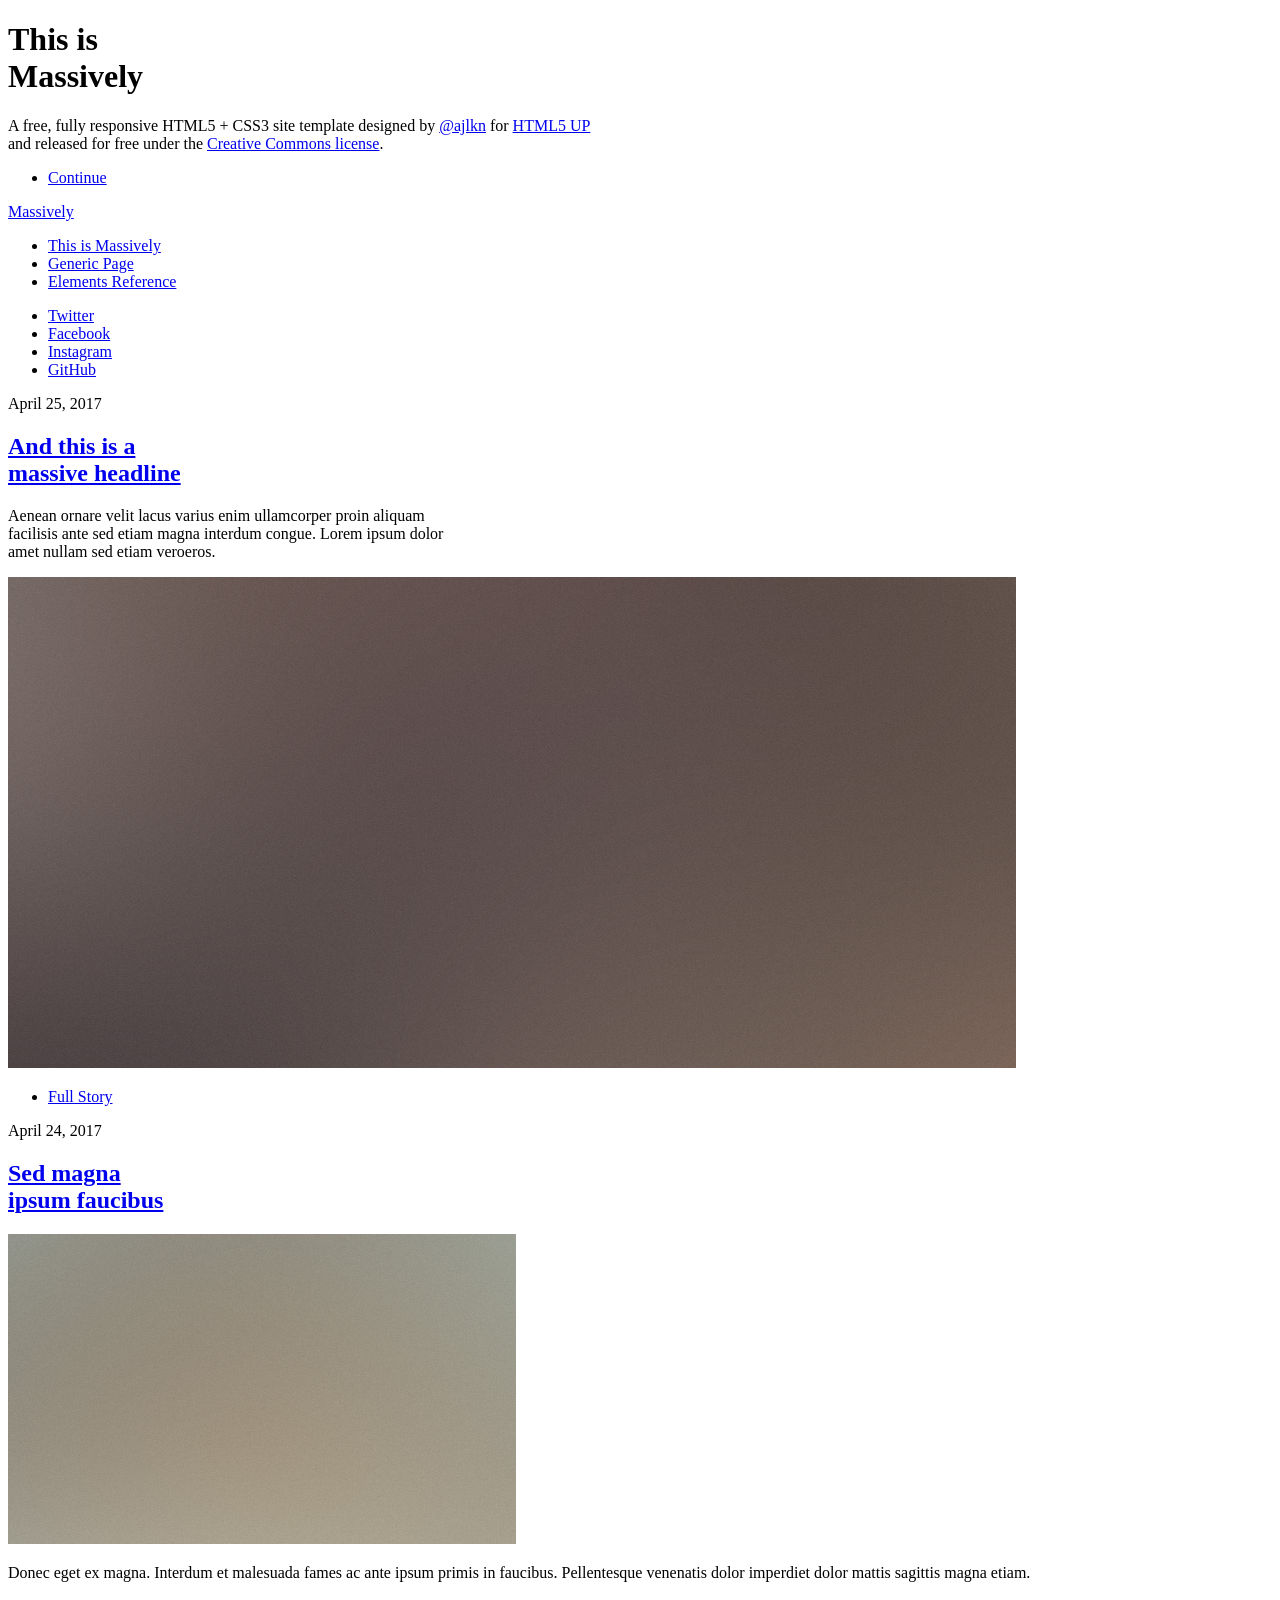
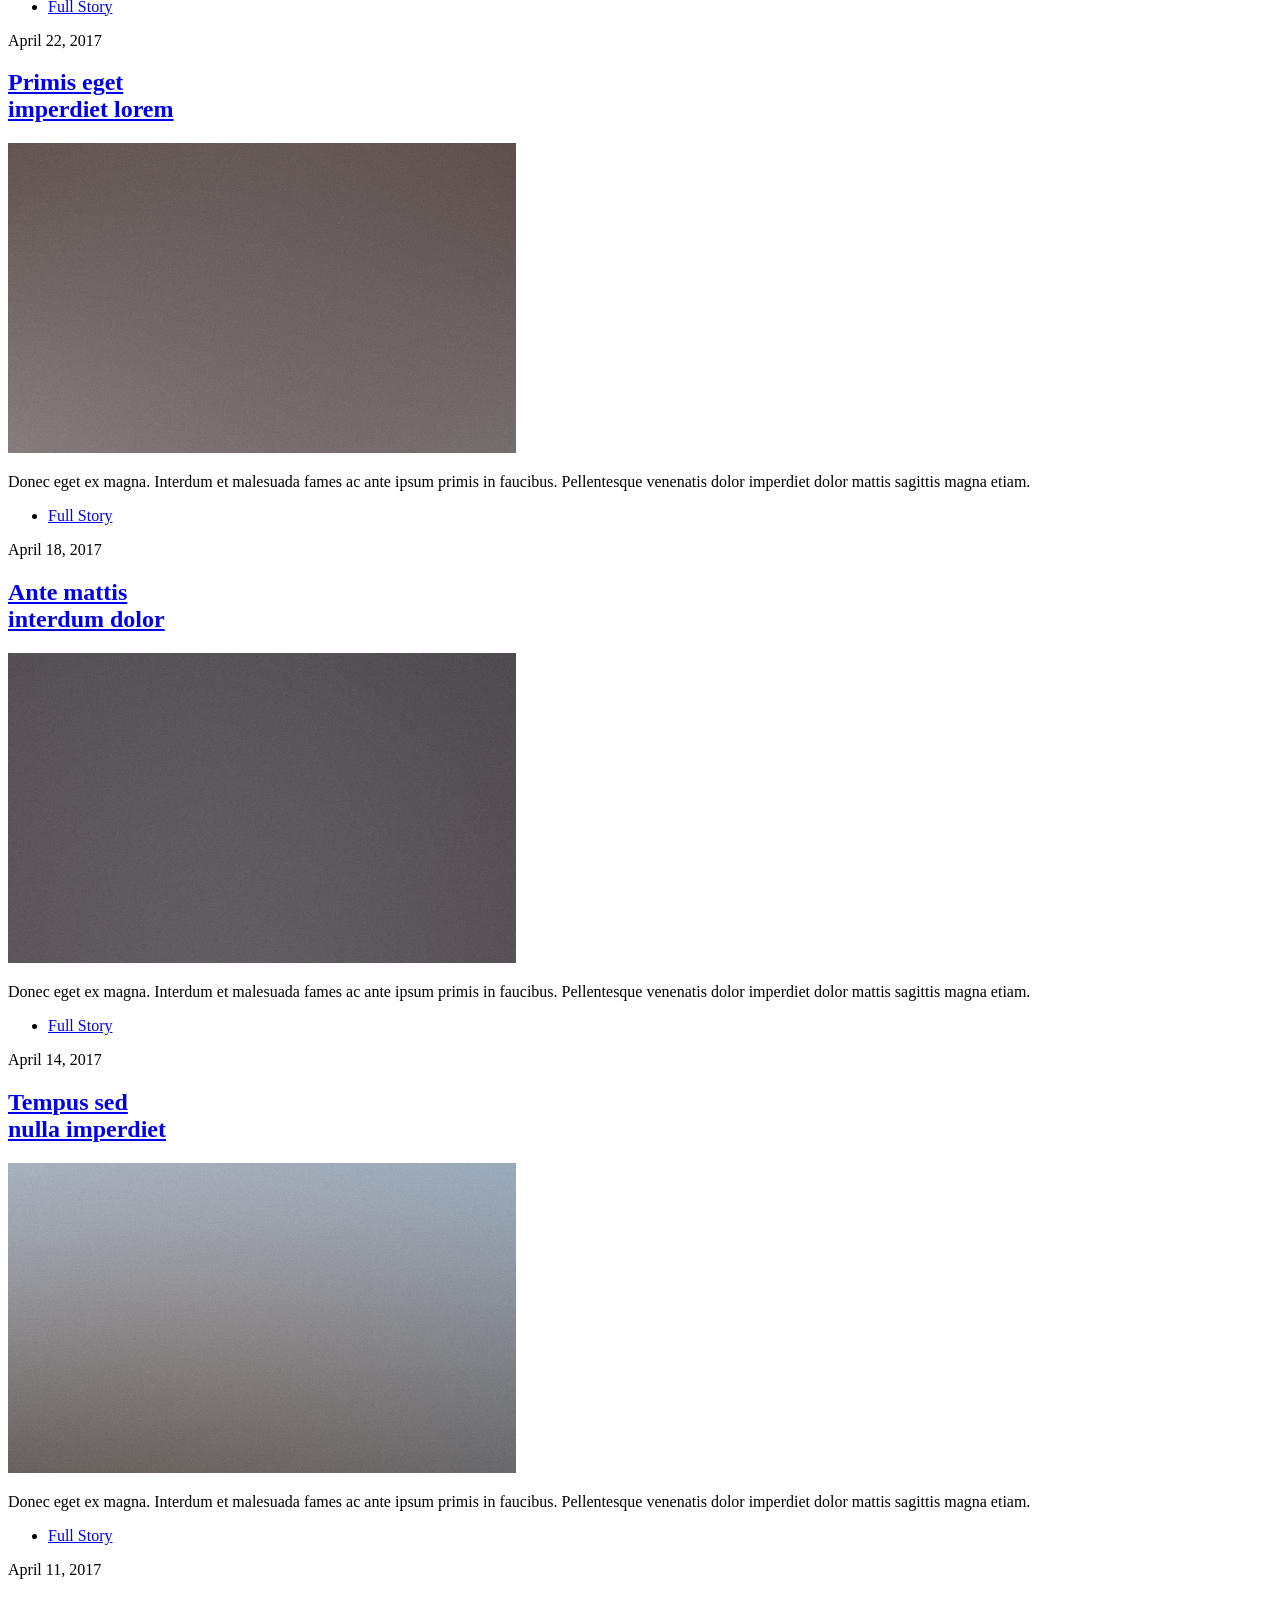
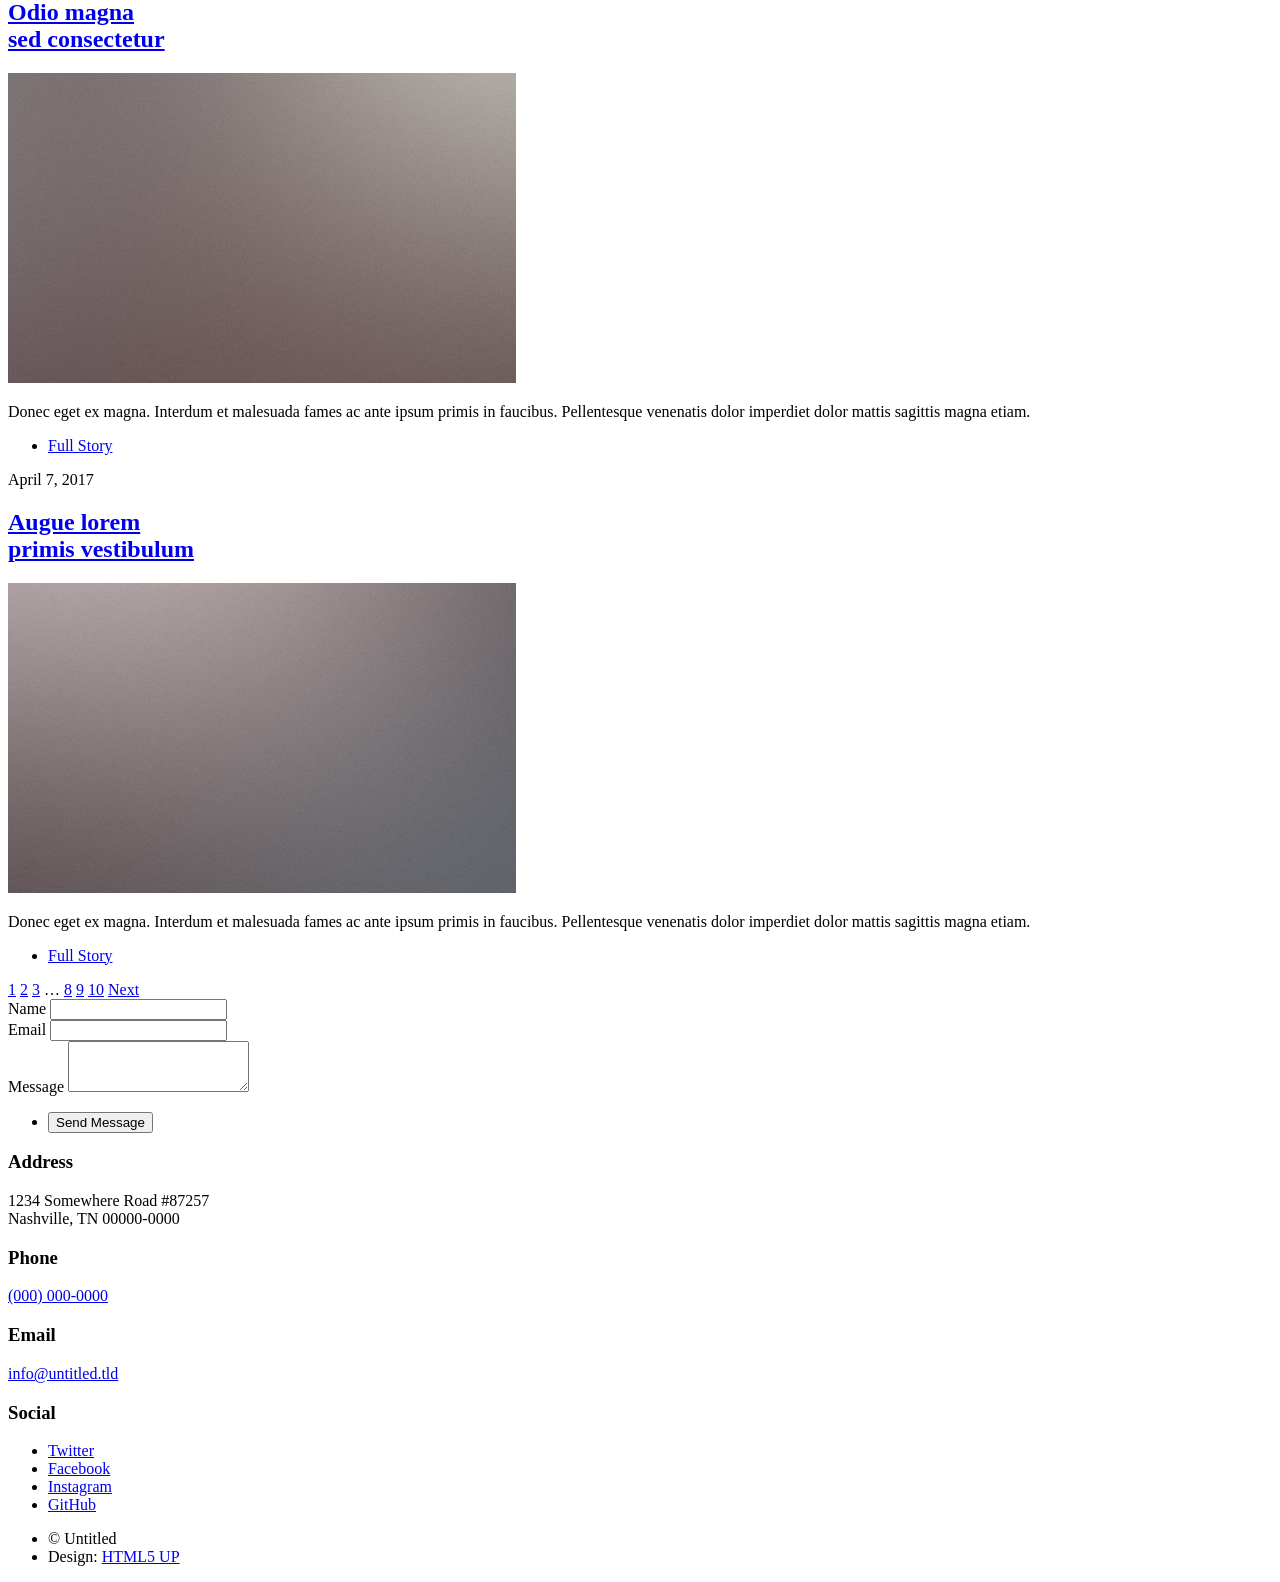
==== index.html @ dbac20f8 "Add files via upload" ====
<!DOCTYPE HTML>
<!--
	Massively by HTML5 UP
	html5up.net | @ajlkn
	Free for personal and commercial use under the CCA 3.0 license (html5up.net/license)
-->
<html>
	<head>
		<title>Massively by HTML5 UP</title>
		<meta charset="utf-8" />
		<meta name="viewport" content="width=device-width, initial-scale=1, user-scalable=no" />
		<link rel="stylesheet" href="assets/css/main.css" />
		<noscript><link rel="stylesheet" href="assets/css/noscript.css" /></noscript>
	</head>
	<body class="is-preload">

		<!-- Wrapper -->
			<div id="wrapper" class="fade-in">

				<!-- Intro -->
					<div id="intro">
						<h1>This is<br />
						Massively</h1>
						<p>A free, fully responsive HTML5 + CSS3 site template designed by <a href="https://twitter.com/ajlkn">@ajlkn</a> for <a href="https://html5up.net">HTML5 UP</a><br />
						and released for free under the <a href="https://html5up.net/license">Creative Commons license</a>.</p>
						<ul class="actions">
							<li><a href="#header" class="button icon solid solo fa-arrow-down scrolly">Continue</a></li>
						</ul>
					</div>

				<!-- Header -->
					<header id="header">
						<a href="index.html" class="logo">Massively</a>
					</header>

				<!-- Nav -->
					<nav id="nav">
						<ul class="links">
							<li class="active"><a href="index.html">This is Massively</a></li>
							<li><a href="generic.html">Generic Page</a></li>
							<li><a href="elements.html">Elements Reference</a></li>
						</ul>
						<ul class="icons">
							<li><a href="#" class="icon brands fa-twitter"><span class="label">Twitter</span></a></li>
							<li><a href="#" class="icon brands fa-facebook-f"><span class="label">Facebook</span></a></li>
							<li><a href="#" class="icon brands fa-instagram"><span class="label">Instagram</span></a></li>
							<li><a href="#" class="icon brands fa-github"><span class="label">GitHub</span></a></li>
						</ul>
					</nav>

				<!-- Main -->
					<div id="main">

						<!-- Featured Post -->
							<article class="post featured">
								<header class="major">
									<span class="date">April 25, 2017</span>
									<h2><a href="#">And this is a<br />
									massive headline</a></h2>
									<p>Aenean ornare velit lacus varius enim ullamcorper proin aliquam<br />
									facilisis ante sed etiam magna interdum congue. Lorem ipsum dolor<br />
									amet nullam sed etiam veroeros.</p>
								</header>
								<a href="#" class="image main"><img src="images/pic01.jpg" alt="" /></a>
								<ul class="actions special">
									<li><a href="#" class="button large">Full Story</a></li>
								</ul>
							</article>

						<!-- Posts -->
							<section class="posts">
								<article>
									<header>
										<span class="date">April 24, 2017</span>
										<h2><a href="#">Sed magna<br />
										ipsum faucibus</a></h2>
									</header>
									<a href="#" class="image fit"><img src="images/pic02.jpg" alt="" /></a>
									<p>Donec eget ex magna. Interdum et malesuada fames ac ante ipsum primis in faucibus. Pellentesque venenatis dolor imperdiet dolor mattis sagittis magna etiam.</p>
									<ul class="actions special">
										<li><a href="#" class="button">Full Story</a></li>
									</ul>
								</article>
								<article>
									<header>
										<span class="date">April 22, 2017</span>
										<h2><a href="#">Primis eget<br />
										imperdiet lorem</a></h2>
									</header>
									<a href="#" class="image fit"><img src="images/pic03.jpg" alt="" /></a>
									<p>Donec eget ex magna. Interdum et malesuada fames ac ante ipsum primis in faucibus. Pellentesque venenatis dolor imperdiet dolor mattis sagittis magna etiam.</p>
									<ul class="actions special">
										<li><a href="#" class="button">Full Story</a></li>
									</ul>
								</article>
								<article>
									<header>
										<span class="date">April 18, 2017</span>
										<h2><a href="#">Ante mattis<br />
										interdum dolor</a></h2>
									</header>
									<a href="#" class="image fit"><img src="images/pic04.jpg" alt="" /></a>
									<p>Donec eget ex magna. Interdum et malesuada fames ac ante ipsum primis in faucibus. Pellentesque venenatis dolor imperdiet dolor mattis sagittis magna etiam.</p>
									<ul class="actions special">
										<li><a href="#" class="button">Full Story</a></li>
									</ul>
								</article>
								<article>
									<header>
										<span class="date">April 14, 2017</span>
										<h2><a href="#">Tempus sed<br />
										nulla imperdiet</a></h2>
									</header>
									<a href="#" class="image fit"><img src="images/pic05.jpg" alt="" /></a>
									<p>Donec eget ex magna. Interdum et malesuada fames ac ante ipsum primis in faucibus. Pellentesque venenatis dolor imperdiet dolor mattis sagittis magna etiam.</p>
									<ul class="actions special">
										<li><a href="#" class="button">Full Story</a></li>
									</ul>
								</article>
								<article>
									<header>
										<span class="date">April 11, 2017</span>
										<h2><a href="#">Odio magna<br />
										sed consectetur</a></h2>
									</header>
									<a href="#" class="image fit"><img src="images/pic06.jpg" alt="" /></a>
									<p>Donec eget ex magna. Interdum et malesuada fames ac ante ipsum primis in faucibus. Pellentesque venenatis dolor imperdiet dolor mattis sagittis magna etiam.</p>
									<ul class="actions special">
										<li><a href="#" class="button">Full Story</a></li>
									</ul>
								</article>
								<article>
									<header>
										<span class="date">April 7, 2017</span>
										<h2><a href="#">Augue lorem<br />
										primis vestibulum</a></h2>
									</header>
									<a href="#" class="image fit"><img src="images/pic07.jpg" alt="" /></a>
									<p>Donec eget ex magna. Interdum et malesuada fames ac ante ipsum primis in faucibus. Pellentesque venenatis dolor imperdiet dolor mattis sagittis magna etiam.</p>
									<ul class="actions special">
										<li><a href="#" class="button">Full Story</a></li>
									</ul>
								</article>
							</section>

						<!-- Footer -->
							<footer>
								<div class="pagination">
									<!--<a href="#" class="previous">Prev</a>-->
									<a href="#" class="page active">1</a>
									<a href="#" class="page">2</a>
									<a href="#" class="page">3</a>
									<span class="extra">&hellip;</span>
									<a href="#" class="page">8</a>
									<a href="#" class="page">9</a>
									<a href="#" class="page">10</a>
									<a href="#" class="next">Next</a>
								</div>
							</footer>

					</div>

				<!-- Footer -->
					<footer id="footer">
						<section>
							<form method="post" action="#">
								<div class="fields">
									<div class="field">
										<label for="name">Name</label>
										<input type="text" name="name" id="name" />
									</div>
									<div class="field">
										<label for="email">Email</label>
										<input type="text" name="email" id="email" />
									</div>
									<div class="field">
										<label for="message">Message</label>
										<textarea name="message" id="message" rows="3"></textarea>
									</div>
								</div>
								<ul class="actions">
									<li><input type="submit" value="Send Message" /></li>
								</ul>
							</form>
						</section>
						<section class="split contact">
							<section class="alt">
								<h3>Address</h3>
								<p>1234 Somewhere Road #87257<br />
								Nashville, TN 00000-0000</p>
							</section>
							<section>
								<h3>Phone</h3>
								<p><a href="#">(000) 000-0000</a></p>
							</section>
							<section>
								<h3>Email</h3>
								<p><a href="#">info@untitled.tld</a></p>
							</section>
							<section>
								<h3>Social</h3>
								<ul class="icons alt">
									<li><a href="#" class="icon brands alt fa-twitter"><span class="label">Twitter</span></a></li>
									<li><a href="#" class="icon brands alt fa-facebook-f"><span class="label">Facebook</span></a></li>
									<li><a href="#" class="icon brands alt fa-instagram"><span class="label">Instagram</span></a></li>
									<li><a href="#" class="icon brands alt fa-github"><span class="label">GitHub</span></a></li>
								</ul>
							</section>
						</section>
					</footer>

				<!-- Copyright -->
					<div id="copyright">
						<ul><li>&copy; Untitled</li><li>Design: <a href="https://html5up.net">HTML5 UP</a></li></ul>
					</div>

			</div>

		<!-- Scripts -->
			<script src="assets/js/jquery.min.js"></script>
			<script src="assets/js/jquery.scrollex.min.js"></script>
			<script src="assets/js/jquery.scrolly.min.js"></script>
			<script src="assets/js/browser.min.js"></script>
			<script src="assets/js/breakpoints.min.js"></script>
			<script src="assets/js/util.js"></script>
			<script src="assets/js/main.js"></script>

	</body>
</html>
---- assets/css/main.css ----
@import url(fontawesome-all.min.css);
@import url("https://fonts.googleapis.com/css?family=Merriweather:300,700,300italic,700italic|Source+Sans+Pro:900");

/*
	Massively by HTML5 UP
	html5up.net | @ajlkn
	Free for personal and commercial use under the CCA 3.0 license (html5up.net/license)
*/

html, body, div, span, applet, object,
iframe, h1, h2, h3, h4, h5, h6, p, blockquote,
pre, a, abbr, acronym, address, big, cite,
code, del, dfn, em, img, ins, kbd, q, s, samp,
small, strike, strong, sub, sup, tt, var, b,
u, i, center, dl, dt, dd, ol, ul, li, fieldset,
form, label, legend, table, caption, tbody,
tfoot, thead, tr, th, td, article, aside,
canvas, details, embed, figure, figcaption,
footer, header, hgroup, menu, nav, output, ruby,
section, summary, time, mark, audio, video {
	margin: 0;
	padding: 0;
	border: 0;
	font-size: 100%;
	font: inherit;
	vertical-align: baseline;}

article, aside, details, figcaption, figure,
footer, header, hgroup, menu, nav, section {
	display: block;}

body {
	line-height: 1;
}

ol, ul {
	list-style: none;
}

blockquote, q {
	quotes: none;
}

	blockquote:before, blockquote:after, q:before, q:after {
		content: '';
		content: none;
	}

table {
	border-collapse: collapse;
	border-spacing: 0;
}

body {
	-webkit-text-size-adjust: none;
}

mark {
	background-color: transparent;
	color: inherit;
}

input::-moz-focus-inner {
	border: 0;
	padding: 0;
}

input, select, textarea {
	-moz-appearance: none;
	-webkit-appearance: none;
	-ms-appearance: none;
	appearance: none;
}

/* Basic */

	@-ms-viewport {
		width: device-width;
	}

	body {
		-ms-overflow-style: scrollbar;
	}

	@media screen and (max-width: 480px) {

		html, body {
			min-width: 320px;
		}

	}

	html {
		box-sizing: border-box;
	}

	*, *:before, *:after {
		box-sizing: inherit;
	}

	body {
		background-color: #1e252d;
	}

		body.is-preload *, body.is-preload *:before, body.is-preload *:after {
			-moz-animation: none !important;
			-webkit-animation: none !important;
			-ms-animation: none !important;
			animation: none !important;
			-moz-transition: none !important;
			-webkit-transition: none !important;
			-ms-transition: none !important;
			transition: none !important;
		}

/* Type */

	html {
		font-size: 16pt;
	}

		@media screen and (max-width: 1680px) {

			html {
				font-size: 12pt;
			}

		}

		@media screen and (max-width: 1280px) {

			html {
				font-size: 11pt;
			}

		}

		@media screen and (max-width: 360px) {

			html {
				font-size: 10pt;
			}

		}

	body {
		color: #212931;
	}

	body, input, select, textarea {
		font-family: "Merriweather", Georgia, serif;
		font-weight: 300;
		font-size: 1rem;
		line-height: 2.375;
	}

	a {
		-moz-transition: color 0.2s ease-in-out, background-color 0.2s ease-in-out, border-color 0.2s ease-in-out, box-shadow 0.2s ease-in-out;
		-webkit-transition: color 0.2s ease-in-out, background-color 0.2s ease-in-out, border-color 0.2s ease-in-out, box-shadow 0.2s ease-in-out;
		-ms-transition: color 0.2s ease-in-out, background-color 0.2s ease-in-out, border-color 0.2s ease-in-out, box-shadow 0.2s ease-in-out;
		transition: color 0.2s ease-in-out, background-color 0.2s ease-in-out, border-color 0.2s ease-in-out, box-shadow 0.2s ease-in-out;
		border-bottom: dotted 1px;
		text-decoration: none;
	}

		a:hover {
			border-bottom-color: transparent;
		}

	strong, b {
		font-weight: 600;
	}

	em, i {
		font-style: italic;
	}

	p {
		text-align: justify;
		margin: 0 0 2rem 0;
	}

	h1, h2, h3, h4, h5, h6 {
		font-family: "Source Sans Pro", Helvetica, sans-serif;
		font-weight: 900;
		line-height: 1.5;
		letter-spacing: 0.075em;
		text-transform: uppercase;
		margin: 0 0 1rem 0;
	}

		h1 a, h2 a, h3 a, h4 a, h5 a, h6 a {
			border-bottom: 0;
			color: inherit;
			text-decoration: none;
		}

	h1 {
		font-size: 4rem;
		line-height: 1.1;
		margin: 0 0 2rem 0;
	}

	h2 {
		font-size: 1.75rem;
		line-height: 1.3;
		margin: 0 0 1.5rem 0;
	}

	h3 {
		font-size: 1.25rem;
		margin: 0 0 1.5rem 0;
	}

	h4 {
		font-size: 1rem;
	}

	h5 {
		font-size: 0.9rem;
	}

	h6 {
		font-size: 0.8rem;
	}

	sub {
		font-size: 0.8rem;
		position: relative;
		top: 0.5rem;
	}

	sup {
		font-size: 0.8rem;
		position: relative;
		top: -0.5rem;
	}

	blockquote {
		border-left: solid 4px;
		font-style: italic;
		margin: 0 0 2rem 0;
		padding: 0.5rem 0 0.5rem 2rem;
	}

	code {
		border: solid 2px;
		font-family: "Courier New", monospace;
		font-size: 0.9rem;
		margin: 0 0.25rem;
		padding: 0.25rem 0.65rem;
	}

	pre {
		-webkit-overflow-scrolling: touch;
		font-family: "Courier New", monospace;
		font-size: 0.9rem;
		margin: 0 0 2rem 0;
	}

		pre code {
			display: block;
			line-height: 1.75;
			padding: 1rem 1.5rem;
			overflow-x: auto;
		}

	hr {
		border: 0;
		border-bottom: solid 2px;
		margin: 3rem 0;
	}

		hr.major {
			margin: 5rem 0;
		}

	.align-left {
		text-align: left;
	}

	.align-center {
		text-align: center;
	}

	.align-right {
		text-align: right;
	}

	input, select, textarea {
		color: #212931;
	}

	a {
		color: #212931;
		border-bottom-color: rgba(33, 41, 49, 0.5);
	}

		a:hover {
			border-bottom-color: transparent;
			color: #18bfef !important;
		}

	strong, b {
		color: #212931;
	}

	h1, h2, h3, h4, h5, h6 {
		color: #212931;
	}

	blockquote {
		border-left-color: #eeeeee;
	}

	code {
		background: rgba(220, 220, 220, 0.25);
		border-color: #eeeeee;
	}

	hr {
		border-bottom-color: #eeeeee;
	}

/* Row */

	.row {
		display: flex;
		flex-wrap: wrap;
		box-sizing: border-box;
		align-items: stretch;
	}

		.row > * {
			box-sizing: border-box;
		}

		.row.gtr-uniform > * > :last-child {
			margin-bottom: 0;
		}

		.row.aln-left {
			justify-content: flex-start;
		}

		.row.aln-center {
			justify-content: center;
		}

		.row.aln-right {
			justify-content: flex-end;
		}

		.row.aln-top {
			align-items: flex-start;
		}

		.row.aln-middle {
			align-items: center;
		}

		.row.aln-bottom {
			align-items: flex-end;
		}

		.row > .imp {
			order: -1;
		}

		.row > .col-1 {
			width: 8.33333%;
		}

		.row > .off-1 {
			margin-left: 8.33333%;
		}

		.row > .col-2 {
			width: 16.66667%;
		}

		.row > .off-2 {
			margin-left: 16.66667%;
		}

		.row > .col-3 {
			width: 25%;
		}

		.row > .off-3 {
			margin-left: 25%;
		}

		.row > .col-4 {
			width: 33.33333%;
		}

		.row > .off-4 {
			margin-left: 33.33333%;
		}

		.row > .col-5 {
			width: 41.66667%;
		}

		.row > .off-5 {
			margin-left: 41.66667%;
		}

		.row > .col-6 {
			width: 50%;
		}

		.row > .off-6 {
			margin-left: 50%;
		}

		.row > .col-7 {
			width: 58.33333%;
		}

		.row > .off-7 {
			margin-left: 58.33333%;
		}

		.row > .col-8 {
			width: 66.66667%;
		}

		.row > .off-8 {
			margin-left: 66.66667%;
		}

		.row > .col-9 {
			width: 75%;
		}

		.row > .off-9 {
			margin-left: 75%;
		}

		.row > .col-10 {
			width: 83.33333%;
		}

		.row > .off-10 {
			margin-left: 83.33333%;
		}

		.row > .col-11 {
			width: 91.66667%;
		}

		.row > .off-11 {
			margin-left: 91.66667%;
		}

		.row > .col-12 {
			width: 100%;
		}

		.row > .off-12 {
			margin-left: 100%;
		}

		.row.gtr-0 {
			margin-top: 0;
			margin-left: 0rem;
		}

			.row.gtr-0 > * {
				padding: 0 0 0 0rem;
			}

			.row.gtr-0.gtr-uniform {
				margin-top: 0rem;
			}

				.row.gtr-0.gtr-uniform > * {
					padding-top: 0rem;
				}

		.row.gtr-25 {
			margin-top: 0;
			margin-left: -0.375rem;
		}

			.row.gtr-25 > * {
				padding: 0 0 0 0.375rem;
			}

			.row.gtr-25.gtr-uniform {
				margin-top: -0.375rem;
			}

				.row.gtr-25.gtr-uniform > * {
					padding-top: 0.375rem;
				}

		.row.gtr-50 {
			margin-top: 0;
			margin-left: -0.75rem;
		}

			.row.gtr-50 > * {
				padding: 0 0 0 0.75rem;
			}

			.row.gtr-50.gtr-uniform {
				margin-top: -0.75rem;
			}

				.row.gtr-50.gtr-uniform > * {
					padding-top: 0.75rem;
				}

		.row {
			margin-top: 0;
			margin-left: -1.5rem;
		}

			.row > * {
				padding: 0 0 0 1.5rem;
			}

			.row.gtr-uniform {
				margin-top: -1.5rem;
			}

				.row.gtr-uniform > * {
					padding-top: 1.5rem;
				}

		.row.gtr-150 {
			margin-top: 0;
			margin-left: -2.25rem;
		}

			.row.gtr-150 > * {
				padding: 0 0 0 2.25rem;
			}

			.row.gtr-150.gtr-uniform {
				margin-top: -2.25rem;
			}

				.row.gtr-150.gtr-uniform > * {
					padding-top: 2.25rem;
				}

		.row.gtr-200 {
			margin-top: 0;
			margin-left: -3rem;
		}

			.row.gtr-200 > * {
				padding: 0 0 0 3rem;
			}

			.row.gtr-200.gtr-uniform {
				margin-top: -3rem;
			}

				.row.gtr-200.gtr-uniform > * {
					padding-top: 3rem;
				}

		@media screen and (max-width: 1680px) {

			.row {
				display: flex;
				flex-wrap: wrap;
				box-sizing: border-box;
				align-items: stretch;
			}

				.row > * {
					box-sizing: border-box;
				}

				.row.gtr-uniform > * > :last-child {
					margin-bottom: 0;
				}

				.row.aln-left {
					justify-content: flex-start;
				}

				.row.aln-center {
					justify-content: center;
				}

				.row.aln-right {
					justify-content: flex-end;
				}

				.row.aln-top {
					align-items: flex-start;
				}

				.row.aln-middle {
					align-items: center;
				}

				.row.aln-bottom {
					align-items: flex-end;
				}

				.row > .imp-xlarge {
					order: -1;
				}

				.row > .col-1-xlarge {
					width: 8.33333%;
				}

				.row > .off-1-xlarge {
					margin-left: 8.33333%;
				}

				.row > .col-2-xlarge {
					width: 16.66667%;
				}

				.row > .off-2-xlarge {
					margin-left: 16.66667%;
				}

				.row > .col-3-xlarge {
					width: 25%;
				}

				.row > .off-3-xlarge {
					margin-left: 25%;
				}

				.row > .col-4-xlarge {
					width: 33.33333%;
				}

				.row > .off-4-xlarge {
					margin-left: 33.33333%;
				}

				.row > .col-5-xlarge {
					width: 41.66667%;
				}

				.row > .off-5-xlarge {
					margin-left: 41.66667%;
				}

				.row > .col-6-xlarge {
					width: 50%;
				}

				.row > .off-6-xlarge {
					margin-left: 50%;
				}

				.row > .col-7-xlarge {
					width: 58.33333%;
				}

				.row > .off-7-xlarge {
					margin-left: 58.33333%;
				}

				.row > .col-8-xlarge {
					width: 66.66667%;
				}

				.row > .off-8-xlarge {
					margin-left: 66.66667%;
				}

				.row > .col-9-xlarge {
					width: 75%;
				}

				.row > .off-9-xlarge {
					margin-left: 75%;
				}

				.row > .col-10-xlarge {
					width: 83.33333%;
				}

				.row > .off-10-xlarge {
					margin-left: 83.33333%;
				}

				.row > .col-11-xlarge {
					width: 91.66667%;
				}

				.row > .off-11-xlarge {
					margin-left: 91.66667%;
				}

				.row > .col-12-xlarge {
					width: 100%;
				}

				.row > .off-12-xlarge {
					margin-left: 100%;
				}

				.row.gtr-0 {
					margin-top: 0;
					margin-left: 0rem;
				}

					.row.gtr-0 > * {
						padding: 0 0 0 0rem;
					}

					.row.gtr-0.gtr-uniform {
						margin-top: 0rem;
					}

						.row.gtr-0.gtr-uniform > * {
							padding-top: 0rem;
						}

				.row.gtr-25 {
					margin-top: 0;
					margin-left: -0.375rem;
				}

					.row.gtr-25 > * {
						padding: 0 0 0 0.375rem;
					}

					.row.gtr-25.gtr-uniform {
						margin-top: -0.375rem;
					}

						.row.gtr-25.gtr-uniform > * {
							padding-top: 0.375rem;
						}

				.row.gtr-50 {
					margin-top: 0;
					margin-left: -0.75rem;
				}

					.row.gtr-50 > * {
						padding: 0 0 0 0.75rem;
					}

					.row.gtr-50.gtr-uniform {
						margin-top: -0.75rem;
					}

						.row.gtr-50.gtr-uniform > * {
							padding-top: 0.75rem;
						}

				.row {
					margin-top: 0;
					margin-left: -1.5rem;
				}

					.row > * {
						padding: 0 0 0 1.5rem;
					}

					.row.gtr-uniform {
						margin-top: -1.5rem;
					}

						.row.gtr-uniform > * {
							padding-top: 1.5rem;
						}

				.row.gtr-150 {
					margin-top: 0;
					margin-left: -2.25rem;
				}

					.row.gtr-150 > * {
						padding: 0 0 0 2.25rem;
					}

					.row.gtr-150.gtr-uniform {
						margin-top: -2.25rem;
					}

						.row.gtr-150.gtr-uniform > * {
							padding-top: 2.25rem;
						}

				.row.gtr-200 {
					margin-top: 0;
					margin-left: -3rem;
				}

					.row.gtr-200 > * {
						padding: 0 0 0 3rem;
					}

					.row.gtr-200.gtr-uniform {
						margin-top: -3rem;
					}

						.row.gtr-200.gtr-uniform > * {
							padding-top: 3rem;
						}

		}

		@media screen and (max-width: 1280px) {

			.row {
				display: flex;
				flex-wrap: wrap;
				box-sizing: border-box;
				align-items: stretch;
			}

				.row > * {
					box-sizing: border-box;
				}

				.row.gtr-uniform > * > :last-child {
					margin-bottom: 0;
				}

				.row.aln-left {
					justify-content: flex-start;
				}

				.row.aln-center {
					justify-content: center;
				}

				.row.aln-right {
					justify-content: flex-end;
				}

				.row.aln-top {
					align-items: flex-start;
				}

				.row.aln-middle {
					align-items: center;
				}

				.row.aln-bottom {
					align-items: flex-end;
				}

				.row > .imp-large {
					order: -1;
				}

				.row > .col-1-large {
					width: 8.33333%;
				}

				.row > .off-1-large {
					margin-left: 8.33333%;
				}

				.row > .col-2-large {
					width: 16.66667%;
				}

				.row > .off-2-large {
					margin-left: 16.66667%;
				}

				.row > .col-3-large {
					width: 25%;
				}

				.row > .off-3-large {
					margin-left: 25%;
				}

				.row > .col-4-large {
					width: 33.33333%;
				}

				.row > .off-4-large {
					margin-left: 33.33333%;
				}

				.row > .col-5-large {
					width: 41.66667%;
				}

				.row > .off-5-large {
					margin-left: 41.66667%;
				}

				.row > .col-6-large {
					width: 50%;
				}

				.row > .off-6-large {
					margin-left: 50%;
				}

				.row > .col-7-large {
					width: 58.33333%;
				}

				.row > .off-7-large {
					margin-left: 58.33333%;
				}

				.row > .col-8-large {
					width: 66.66667%;
				}

				.row > .off-8-large {
					margin-left: 66.66667%;
				}

				.row > .col-9-large {
					width: 75%;
				}

				.row > .off-9-large {
					margin-left: 75%;
				}

				.row > .col-10-large {
					width: 83.33333%;
				}

				.row > .off-10-large {
					margin-left: 83.33333%;
				}

				.row > .col-11-large {
					width: 91.66667%;
				}

				.row > .off-11-large {
					margin-left: 91.66667%;
				}

				.row > .col-12-large {
					width: 100%;
				}

				.row > .off-12-large {
					margin-left: 100%;
				}

				.row.gtr-0 {
					margin-top: 0;
					margin-left: 0rem;
				}

					.row.gtr-0 > * {
						padding: 0 0 0 0rem;
					}

					.row.gtr-0.gtr-uniform {
						margin-top: 0rem;
					}

						.row.gtr-0.gtr-uniform > * {
							padding-top: 0rem;
						}

				.row.gtr-25 {
					margin-top: 0;
					margin-left: -0.375rem;
				}

					.row.gtr-25 > * {
						padding: 0 0 0 0.375rem;
					}

					.row.gtr-25.gtr-uniform {
						margin-top: -0.375rem;
					}

						.row.gtr-25.gtr-uniform > * {
							padding-top: 0.375rem;
						}

				.row.gtr-50 {
					margin-top: 0;
					margin-left: -0.75rem;
				}

					.row.gtr-50 > * {
						padding: 0 0 0 0.75rem;
					}

					.row.gtr-50.gtr-uniform {
						margin-top: -0.75rem;
					}

						.row.gtr-50.gtr-uniform > * {
							padding-top: 0.75rem;
						}

				.row {
					margin-top: 0;
					margin-left: -1.5rem;
				}

					.row > * {
						padding: 0 0 0 1.5rem;
					}

					.row.gtr-uniform {
						margin-top: -1.5rem;
					}

						.row.gtr-uniform > * {
							padding-top: 1.5rem;
						}

				.row.gtr-150 {
					margin-top: 0;
					margin-left: -2.25rem;
				}

					.row.gtr-150 > * {
						padding: 0 0 0 2.25rem;
					}

					.row.gtr-150.gtr-uniform {
						margin-top: -2.25rem;
					}

						.row.gtr-150.gtr-uniform > * {
							padding-top: 2.25rem;
						}

				.row.gtr-200 {
					margin-top: 0;
					margin-left: -3rem;
				}

					.row.gtr-200 > * {
						padding: 0 0 0 3rem;
					}

					.row.gtr-200.gtr-uniform {
						margin-top: -3rem;
					}

						.row.gtr-200.gtr-uniform > * {
							padding-top: 3rem;
						}

		}

		@media screen and (max-width: 980px) {

			.row {
				display: flex;
				flex-wrap: wrap;
				box-sizing: border-box;
				align-items: stretch;
			}

				.row > * {
					box-sizing: border-box;
				}

				.row.gtr-uniform > * > :last-child {
					margin-bottom: 0;
				}

				.row.aln-left {
					justify-content: flex-start;
				}

				.row.aln-center {
					justify-content: center;
				}

				.row.aln-right {
					justify-content: flex-end;
				}

				.row.aln-top {
					align-items: flex-start;
				}

				.row.aln-middle {
					align-items: center;
				}

				.row.aln-bottom {
					align-items: flex-end;
				}

				.row > .imp-medium {
					order: -1;
				}

				.row > .col-1-medium {
					width: 8.33333%;
				}

				.row > .off-1-medium {
					margin-left: 8.33333%;
				}

				.row > .col-2-medium {
					width: 16.66667%;
				}

				.row > .off-2-medium {
					margin-left: 16.66667%;
				}

				.row > .col-3-medium {
					width: 25%;
				}

				.row > .off-3-medium {
					margin-left: 25%;
				}

				.row > .col-4-medium {
					width: 33.33333%;
				}

				.row > .off-4-medium {
					margin-left: 33.33333%;
				}

				.row > .col-5-medium {
					width: 41.66667%;
				}

				.row > .off-5-medium {
					margin-left: 41.66667%;
				}

				.row > .col-6-medium {
					width: 50%;
				}

				.row > .off-6-medium {
					margin-left: 50%;
				}

				.row > .col-7-medium {
					width: 58.33333%;
				}

				.row > .off-7-medium {
					margin-left: 58.33333%;
				}

				.row > .col-8-medium {
					width: 66.66667%;
				}

				.row > .off-8-medium {
					margin-left: 66.66667%;
				}

				.row > .col-9-medium {
					width: 75%;
				}

				.row > .off-9-medium {
					margin-left: 75%;
				}

				.row > .col-10-medium {
					width: 83.33333%;
				}

				.row > .off-10-medium {
					margin-left: 83.33333%;
				}

				.row > .col-11-medium {
					width: 91.66667%;
				}

				.row > .off-11-medium {
					margin-left: 91.66667%;
				}

				.row > .col-12-medium {
					width: 100%;
				}

				.row > .off-12-medium {
					margin-left: 100%;
				}

				.row.gtr-0 {
					margin-top: 0;
					margin-left: 0rem;
				}

					.row.gtr-0 > * {
						padding: 0 0 0 0rem;
					}

					.row.gtr-0.gtr-uniform {
						margin-top: 0rem;
					}

						.row.gtr-0.gtr-uniform > * {
							padding-top: 0rem;
						}

				.row.gtr-25 {
					margin-top: 0;
					margin-left: -0.375rem;
				}

					.row.gtr-25 > * {
						padding: 0 0 0 0.375rem;
					}

					.row.gtr-25.gtr-uniform {
						margin-top: -0.375rem;
					}

						.row.gtr-25.gtr-uniform > * {
							padding-top: 0.375rem;
						}

				.row.gtr-50 {
					margin-top: 0;
					margin-left: -0.75rem;
				}

					.row.gtr-50 > * {
						padding: 0 0 0 0.75rem;
					}

					.row.gtr-50.gtr-uniform {
						margin-top: -0.75rem;
					}

						.row.gtr-50.gtr-uniform > * {
							padding-top: 0.75rem;
						}

				.row {
					margin-top: 0;
					margin-left: -1.5rem;
				}

					.row > * {
						padding: 0 0 0 1.5rem;
					}

					.row.gtr-uniform {
						margin-top: -1.5rem;
					}

						.row.gtr-uniform > * {
							padding-top: 1.5rem;
						}

				.row.gtr-150 {
					margin-top: 0;
					margin-left: -2.25rem;
				}

					.row.gtr-150 > * {
						padding: 0 0 0 2.25rem;
					}

					.row.gtr-150.gtr-uniform {
						margin-top: -2.25rem;
					}

						.row.gtr-150.gtr-uniform > * {
							padding-top: 2.25rem;
						}

				.row.gtr-200 {
					margin-top: 0;
					margin-left: -3rem;
				}

					.row.gtr-200 > * {
						padding: 0 0 0 3rem;
					}

					.row.gtr-200.gtr-uniform {
						margin-top: -3rem;
					}

						.row.gtr-200.gtr-uniform > * {
							padding-top: 3rem;
						}

		}

		@media screen and (max-width: 736px) {

			.row {
				display: flex;
				flex-wrap: wrap;
				box-sizing: border-box;
				align-items: stretch;
			}

				.row > * {
					box-sizing: border-box;
				}

				.row.gtr-uniform > * > :last-child {
					margin-bottom: 0;
				}

				.row.aln-left {
					justify-content: flex-start;
				}

				.row.aln-center {
					justify-content: center;
				}

				.row.aln-right {
					justify-content: flex-end;
				}

				.row.aln-top {
					align-items: flex-start;
				}

				.row.aln-middle {
					align-items: center;
				}

				.row.aln-bottom {
					align-items: flex-end;
				}

				.row > .imp-small {
					order: -1;
				}

				.row > .col-1-small {
					width: 8.33333%;
				}

				.row > .off-1-small {
					margin-left: 8.33333%;
				}

				.row > .col-2-small {
					width: 16.66667%;
				}

				.row > .off-2-small {
					margin-left: 16.66667%;
				}

				.row > .col-3-small {
					width: 25%;
				}

				.row > .off-3-small {
					margin-left: 25%;
				}

				.row > .col-4-small {
					width: 33.33333%;
				}

				.row > .off-4-small {
					margin-left: 33.33333%;
				}

				.row > .col-5-small {
					width: 41.66667%;
				}

				.row > .off-5-small {
					margin-left: 41.66667%;
				}

				.row > .col-6-small {
					width: 50%;
				}

				.row > .off-6-small {
					margin-left: 50%;
				}

				.row > .col-7-small {
					width: 58.33333%;
				}

				.row > .off-7-small {
					margin-left: 58.33333%;
				}

				.row > .col-8-small {
					width: 66.66667%;
				}

				.row > .off-8-small {
					margin-left: 66.66667%;
				}

				.row > .col-9-small {
					width: 75%;
				}

				.row > .off-9-small {
					margin-left: 75%;
				}

				.row > .col-10-small {
					width: 83.33333%;
				}

				.row > .off-10-small {
					margin-left: 83.33333%;
				}

				.row > .col-11-small {
					width: 91.66667%;
				}

				.row > .off-11-small {
					margin-left: 91.66667%;
				}

				.row > .col-12-small {
					width: 100%;
				}

				.row > .off-12-small {
					margin-left: 100%;
				}

				.row.gtr-0 {
					margin-top: 0;
					margin-left: 0rem;
				}

					.row.gtr-0 > * {
						padding: 0 0 0 0rem;
					}

					.row.gtr-0.gtr-uniform {
						margin-top: 0rem;
					}

						.row.gtr-0.gtr-uniform > * {
							padding-top: 0rem;
						}

				.row.gtr-25 {
					margin-top: 0;
					margin-left: -0.375rem;
				}

					.row.gtr-25 > * {
						padding: 0 0 0 0.375rem;
					}

					.row.gtr-25.gtr-uniform {
						margin-top: -0.375rem;
					}

						.row.gtr-25.gtr-uniform > * {
							padding-top: 0.375rem;
						}

				.row.gtr-50 {
					margin-top: 0;
					margin-left: -0.75rem;
				}

					.row.gtr-50 > * {
						padding: 0 0 0 0.75rem;
					}

					.row.gtr-50.gtr-uniform {
						margin-top: -0.75rem;
					}

						.row.gtr-50.gtr-uniform > * {
							padding-top: 0.75rem;
						}

				.row {
					margin-top: 0;
					margin-left: -1.5rem;
				}

					.row > * {
						padding: 0 0 0 1.5rem;
					}

					.row.gtr-uniform {
						margin-top: -1.5rem;
					}

						.row.gtr-uniform > * {
							padding-top: 1.5rem;
						}

				.row.gtr-150 {
					margin-top: 0;
					margin-left: -2.25rem;
				}

					.row.gtr-150 > * {
						padding: 0 0 0 2.25rem;
					}

					.row.gtr-150.gtr-uniform {
						margin-top: -2.25rem;
					}

						.row.gtr-150.gtr-uniform > * {
							padding-top: 2.25rem;
						}

				.row.gtr-200 {
					margin-top: 0;
					margin-left: -3rem;
				}

					.row.gtr-200 > * {
						padding: 0 0 0 3rem;
					}

					.row.gtr-200.gtr-uniform {
						margin-top: -3rem;
					}

						.row.gtr-200.gtr-uniform > * {
							padding-top: 3rem;
						}

		}

		@media screen and (max-width: 480px) {

			.row {
				display: flex;
				flex-wrap: wrap;
				box-sizing: border-box;
				align-items: stretch;
			}

				.row > * {
					box-sizing: border-box;
				}

				.row.gtr-uniform > * > :last-child {
					margin-bottom: 0;
				}

				.row.aln-left {
					justify-content: flex-start;
				}

				.row.aln-center {
					justify-content: center;
				}

				.row.aln-right {
					justify-content: flex-end;
				}

				.row.aln-top {
					align-items: flex-start;
				}

				.row.aln-middle {
					align-items: center;
				}

				.row.aln-bottom {
					align-items: flex-end;
				}

				.row > .imp-xsmall {
					order: -1;
				}

				.row > .col-1-xsmall {
					width: 8.33333%;
				}

				.row > .off-1-xsmall {
					margin-left: 8.33333%;
				}

				.row > .col-2-xsmall {
					width: 16.66667%;
				}

				.row > .off-2-xsmall {
					margin-left: 16.66667%;
				}

				.row > .col-3-xsmall {
					width: 25%;
				}

				.row > .off-3-xsmall {
					margin-left: 25%;
				}

				.row > .col-4-xsmall {
					width: 33.33333%;
				}

				.row > .off-4-xsmall {
					margin-left: 33.33333%;
				}

				.row > .col-5-xsmall {
					width: 41.66667%;
				}

				.row > .off-5-xsmall {
					margin-left: 41.66667%;
				}

				.row > .col-6-xsmall {
					width: 50%;
				}

				.row > .off-6-xsmall {
					margin-left: 50%;
				}

				.row > .col-7-xsmall {
					width: 58.33333%;
				}

				.row > .off-7-xsmall {
					margin-left: 58.33333%;
				}

				.row > .col-8-xsmall {
					width: 66.66667%;
				}

				.row > .off-8-xsmall {
					margin-left: 66.66667%;
				}

				.row > .col-9-xsmall {
					width: 75%;
				}

				.row > .off-9-xsmall {
					margin-left: 75%;
				}

				.row > .col-10-xsmall {
					width: 83.33333%;
				}

				.row > .off-10-xsmall {
					margin-left: 83.33333%;
				}

				.row > .col-11-xsmall {
					width: 91.66667%;
				}

				.row > .off-11-xsmall {
					margin-left: 91.66667%;
				}

				.row > .col-12-xsmall {
					width: 100%;
				}

				.row > .off-12-xsmall {
					margin-left: 100%;
				}

				.row.gtr-0 {
					margin-top: 0;
					margin-left: 0rem;
				}

					.row.gtr-0 > * {
						padding: 0 0 0 0rem;
					}

					.row.gtr-0.gtr-uniform {
						margin-top: 0rem;
					}

						.row.gtr-0.gtr-uniform > * {
							padding-top: 0rem;
						}

				.row.gtr-25 {
					margin-top: 0;
					margin-left: -0.375rem;
				}

					.row.gtr-25 > * {
						padding: 0 0 0 0.375rem;
					}

					.row.gtr-25.gtr-uniform {
						margin-top: -0.375rem;
					}

						.row.gtr-25.gtr-uniform > * {
							padding-top: 0.375rem;
						}

				.row.gtr-50 {
					margin-top: 0;
					margin-left: -0.75rem;
				}

					.row.gtr-50 > * {
						padding: 0 0 0 0.75rem;
					}

					.row.gtr-50.gtr-uniform {
						margin-top: -0.75rem;
					}

						.row.gtr-50.gtr-uniform > * {
							padding-top: 0.75rem;
						}

				.row {
					margin-top: 0;
					margin-left: -1.5rem;
				}

					.row > * {
						padding: 0 0 0 1.5rem;
					}

					.row.gtr-uniform {
						margin-top: -1.5rem;
					}

						.row.gtr-uniform > * {
							padding-top: 1.5rem;
						}

				.row.gtr-150 {
					margin-top: 0;
					margin-left: -2.25rem;
				}

					.row.gtr-150 > * {
						padding: 0 0 0 2.25rem;
					}

					.row.gtr-150.gtr-uniform {
						margin-top: -2.25rem;
					}

						.row.gtr-150.gtr-uniform > * {
							padding-top: 2.25rem;
						}

				.row.gtr-200 {
					margin-top: 0;
					margin-left: -3rem;
				}

					.row.gtr-200 > * {
						padding: 0 0 0 3rem;
					}

					.row.gtr-200.gtr-uniform {
						margin-top: -3rem;
					}

						.row.gtr-200.gtr-uniform > * {
							padding-top: 3rem;
						}

		}

		@media screen and (max-width: 360px) {

			.row {
				display: flex;
				flex-wrap: wrap;
				box-sizing: border-box;
				align-items: stretch;
			}

				.row > * {
					box-sizing: border-box;
				}

				.row.gtr-uniform > * > :last-child {
					margin-bottom: 0;
				}

				.row.aln-left {
					justify-content: flex-start;
				}

				.row.aln-center {
					justify-content: center;
				}

				.row.aln-right {
					justify-content: flex-end;
				}

				.row.aln-top {
					align-items: flex-start;
				}

				.row.aln-middle {
					align-items: center;
				}

				.row.aln-bottom {
					align-items: flex-end;
				}

				.row > .imp-xxsmall {
					order: -1;
				}

				.row > .col-1-xxsmall {
					width: 8.33333%;
				}

				.row > .off-1-xxsmall {
					margin-left: 8.33333%;
				}

				.row > .col-2-xxsmall {
					width: 16.66667%;
				}

				.row > .off-2-xxsmall {
					margin-left: 16.66667%;
				}

				.row > .col-3-xxsmall {
					width: 25%;
				}

				.row > .off-3-xxsmall {
					margin-left: 25%;
				}

				.row > .col-4-xxsmall {
					width: 33.33333%;
				}

				.row > .off-4-xxsmall {
					margin-left: 33.33333%;
				}

				.row > .col-5-xxsmall {
					width: 41.66667%;
				}

				.row > .off-5-xxsmall {
					margin-left: 41.66667%;
				}

				.row > .col-6-xxsmall {
					width: 50%;
				}

				.row > .off-6-xxsmall {
					margin-left: 50%;
				}

				.row > .col-7-xxsmall {
					width: 58.33333%;
				}

				.row > .off-7-xxsmall {
					margin-left: 58.33333%;
				}

				.row > .col-8-xxsmall {
					width: 66.66667%;
				}

				.row > .off-8-xxsmall {
					margin-left: 66.66667%;
				}

				.row > .col-9-xxsmall {
					width: 75%;
				}

				.row > .off-9-xxsmall {
					margin-left: 75%;
				}

				.row > .col-10-xxsmall {
					width: 83.33333%;
				}

				.row > .off-10-xxsmall {
					margin-left: 83.33333%;
				}

				.row > .col-11-xxsmall {
					width: 91.66667%;
				}

				.row > .off-11-xxsmall {
					margin-left: 91.66667%;
				}

				.row > .col-12-xxsmall {
					width: 100%;
				}

				.row > .off-12-xxsmall {
					margin-left: 100%;
				}

				.row.gtr-0 {
					margin-top: 0;
					margin-left: 0rem;
				}

					.row.gtr-0 > * {
						padding: 0 0 0 0rem;
					}

					.row.gtr-0.gtr-uniform {
						margin-top: 0rem;
					}

						.row.gtr-0.gtr-uniform > * {
							padding-top: 0rem;
						}

				.row.gtr-25 {
					margin-top: 0;
					margin-left: -0.375rem;
				}

					.row.gtr-25 > * {
						padding: 0 0 0 0.375rem;
					}

					.row.gtr-25.gtr-uniform {
						margin-top: -0.375rem;
					}

						.row.gtr-25.gtr-uniform > * {
							padding-top: 0.375rem;
						}

				.row.gtr-50 {
					margin-top: 0;
					margin-left: -0.75rem;
				}

					.row.gtr-50 > * {
						padding: 0 0 0 0.75rem;
					}

					.row.gtr-50.gtr-uniform {
						margin-top: -0.75rem;
					}

						.row.gtr-50.gtr-uniform > * {
							padding-top: 0.75rem;
						}

				.row {
					margin-top: 0;
					margin-left: -1.5rem;
				}

					.row > * {
						padding: 0 0 0 1.5rem;
					}

					.row.gtr-uniform {
						margin-top: -1.5rem;
					}

						.row.gtr-uniform > * {
							padding-top: 1.5rem;
						}

				.row.gtr-150 {
					margin-top: 0;
					margin-left: -2.25rem;
				}

					.row.gtr-150 > * {
						padding: 0 0 0 2.25rem;
					}

					.row.gtr-150.gtr-uniform {
						margin-top: -2.25rem;
					}

						.row.gtr-150.gtr-uniform > * {
							padding-top: 2.25rem;
						}

				.row.gtr-200 {
					margin-top: 0;
					margin-left: -3rem;
				}

					.row.gtr-200 > * {
						padding: 0 0 0 3rem;
					}

					.row.gtr-200.gtr-uniform {
						margin-top: -3rem;
					}

						.row.gtr-200.gtr-uniform > * {
							padding-top: 3rem;
						}

		}

/* Box */

	.box {
		border: solid 2px;
		margin-bottom: 2rem;
		padding: 1.5rem;
	}

		.box > :last-child,
		.box > :last-child > :last-child,
		.box > :last-child > :last-child > :last-child {
			margin-bottom: 0;
		}

		.box.alt {
			border: 0;
			border-radius: 0;
			padding: 0;
		}

	.box {
		border-color: #eeeeee;
	}

/* Button */

	input[type="submit"],
	input[type="reset"],
	input[type="button"],
	button,
	.button {
		-moz-appearance: none;
		-webkit-appearance: none;
		-ms-appearance: none;
		appearance: none;
		-moz-transition: background-color 0.2s ease-in-out, box-shadow 0.2s ease-in-out, color 0.2s ease-in-out;
		-webkit-transition: background-color 0.2s ease-in-out, box-shadow 0.2s ease-in-out, color 0.2s ease-in-out;
		-ms-transition: background-color 0.2s ease-in-out, box-shadow 0.2s ease-in-out, color 0.2s ease-in-out;
		transition: background-color 0.2s ease-in-out, box-shadow 0.2s ease-in-out, color 0.2s ease-in-out;
		border: 0;
		border-radius: 0;
		cursor: pointer;
		display: inline-block;
		font-family: "Source Sans Pro", Helvetica, sans-serif;
		font-size: 0.8rem;
		font-weight: 900;
		letter-spacing: 0.075em;
		height: 3rem;
		line-height: 3rem;
		padding: 0 2rem;
		text-align: center;
		text-decoration: none;
		text-transform: uppercase;
		white-space: nowrap;
	}

		input[type="submit"].icon:before,
		input[type="reset"].icon:before,
		input[type="button"].icon:before,
		button.icon:before,
		.button.icon:before {
			margin-right: 0.5rem;
		}

		input[type="submit"].icon.solo,
		input[type="reset"].icon.solo,
		input[type="button"].icon.solo,
		button.icon.solo,
		.button.icon.solo {
			position: relative;
			width: 4rem;
			height: 4rem;
			line-height: 4rem;
			border-radius: 4rem;
			text-indent: 4rem;
			overflow: hidden;
			padding: 0;
			white-space: nowrap;
		}

			input[type="submit"].icon.solo:before,
			input[type="reset"].icon.solo:before,
			input[type="button"].icon.solo:before,
			button.icon.solo:before,
			.button.icon.solo:before {
				position: absolute;
				display: block;
				top: 0;
				left: 0;
				width: inherit;
				height: inherit;
				line-height: inherit;
				font-size: 1.25rem;
				margin-right: 0;
				text-align: center;
				text-indent: 0;
			}

		input[type="submit"].fit,
		input[type="reset"].fit,
		input[type="button"].fit,
		button.fit,
		.button.fit {
			width: 100%;
		}

		input[type="submit"].small,
		input[type="reset"].small,
		input[type="button"].small,
		button.small,
		.button.small {
			font-size: 0.7rem;
			height: 2.5rem;
			line-height: 2.5rem;
			padding: 0 1.5rem;
		}

		input[type="submit"].large,
		input[type="reset"].large,
		input[type="button"].large,
		button.large,
		.button.large {
			font-size: 0.9rem;
			height: 3.5rem;
			line-height: 3.5rem;
			padding: 0 2.75rem;
		}

		@media screen and (max-width: 980px) {

			input[type="submit"],
			input[type="reset"],
			input[type="button"],
			button,
			.button {
				font-size: 0.9rem;
				height: 3.25rem;
				line-height: 3.25rem;
			}

				input[type="submit"].large,
				input[type="reset"].large,
				input[type="button"].large,
				button.large,
				.button.large {
					font-size: 1rem;
					height: 3.75rem;
					line-height: 3.75rem;
				}

		}

		input[type="submit"].disabled, input[type="submit"]:disabled,
		input[type="reset"].disabled,
		input[type="reset"]:disabled,
		input[type="button"].disabled,
		input[type="button"]:disabled,
		button.disabled,
		button:disabled,
		.button.disabled,
		.button:disabled {
			pointer-events: none;
			opacity: 0.25;
		}

	input[type="submit"],
	input[type="reset"],
	input[type="button"],
	button,
	.button {
		background-color: transparent;
		box-shadow: inset 0 0 0 2px #212931;
		color: #212931 !important;
	}

		input[type="submit"]:hover,
		input[type="reset"]:hover,
		input[type="button"]:hover,
		button:hover,
		.button:hover {
			box-shadow: inset 0 0 0 2px #18bfef;
			color: #18bfef !important;
		}

		input[type="submit"].primary,
		input[type="reset"].primary,
		input[type="button"].primary,
		button.primary,
		.button.primary {
			background-color: #212931;
			box-shadow: none;
			color: #ffffff !important;
		}

			input[type="submit"].primary:hover,
			input[type="reset"].primary:hover,
			input[type="button"].primary:hover,
			button.primary:hover,
			.button.primary:hover {
				background-color: #18bfef;
			}

/* Form */

	form {
		margin: 0 0 2rem 0;
	}

		form > :last-child {
			margin-bottom: 0;
		}

		form > .fields {
			display: -moz-flex;
			display: -webkit-flex;
			display: -ms-flex;
			display: flex;
			-moz-flex-wrap: wrap;
			-webkit-flex-wrap: wrap;
			-ms-flex-wrap: wrap;
			flex-wrap: wrap;
			width: calc(100% + 3rem);
			margin: -1.5rem 0 2rem -1.5rem;
		}

			form > .fields > .field {
				-moz-flex-grow: 0;
				-webkit-flex-grow: 0;
				-ms-flex-grow: 0;
				flex-grow: 0;
				-moz-flex-shrink: 0;
				-webkit-flex-shrink: 0;
				-ms-flex-shrink: 0;
				flex-shrink: 0;
				padding: 1.5rem 0 0 1.5rem;
				width: calc(100% - 1.5rem);
			}

				form > .fields > .field.half {
					width: calc(50% - 0.75rem);
				}

				form > .fields > .field.third {
					width: calc(100%/3 - 0.5rem);
				}

				form > .fields > .field.quarter {
					width: calc(25% - 0.375rem);
				}

		@media screen and (max-width: 480px) {

			form > .fields {
				width: calc(100% + 3rem);
				margin: -1.5rem 0 2rem -1.5rem;
			}

				form > .fields > .field {
					padding: 1.5rem 0 0 1.5rem;
					width: calc(100% - 1.5rem);
				}

					form > .fields > .field.half {
						width: calc(100% - 1.5rem);
					}

					form > .fields > .field.third {
						width: calc(100% - 1.5rem);
					}

					form > .fields > .field.quarter {
						width: calc(100% - 1.5rem);
					}

		}

	label {
		display: block;
		font-family: "Source Sans Pro", Helvetica, sans-serif;
		font-weight: 900;
		line-height: 1.5;
		letter-spacing: 0.075em;
		font-size: 0.8rem;
		text-transform: uppercase;
		margin: 0 0 0.75rem 0;
	}

		@media screen and (max-width: 980px) {

			label {
				font-size: 0.9rem;
			}

		}

	input[type="text"],
	input[type="password"],
	input[type="email"],
	select,
	textarea {
		-moz-appearance: none;
		-webkit-appearance: none;
		-ms-appearance: none;
		appearance: none;
		background: transparent;
		border-radius: 0;
		border: solid 2px;
		color: inherit;
		display: block;
		outline: 0;
		padding: 0 1rem;
		text-decoration: none;
		width: 100%;
	}

		input[type="text"]:invalid,
		input[type="password"]:invalid,
		input[type="email"]:invalid,
		select:invalid,
		textarea:invalid {
			box-shadow: none;
		}

	select {
		background-size: 1.25rem;
		background-repeat: no-repeat;
		background-position: calc(100% - 1rem) center;
		height: 3rem;
		padding-right: 3rem;
		text-overflow: ellipsis;
	}

		select:focus::-ms-value {
			background-color: transparent;
		}

		select::-ms-expand {
			display: none;
		}

	input[type="text"],
	input[type="password"],
	input[type="email"],
	select {
		height: 3rem;
	}

	textarea {
		padding: 0.75rem 1rem;
	}

	input[type="checkbox"],
	input[type="radio"] {
		-moz-appearance: none;
		-webkit-appearance: none;
		-ms-appearance: none;
		appearance: none;
		display: block;
		float: left;
		margin-right: -2rem;
		opacity: 0;
		width: 1rem;
		z-index: -1;
	}

		input[type="checkbox"] + label,
		input[type="radio"] + label {
			text-decoration: none;
			cursor: pointer;
			display: inline-block;
			font-size: 1rem;
			letter-spacing: 0;
			font-family: "Merriweather", Georgia, serif;
			text-transform: none;
			font-weight: 300;
			padding-left: 2.8rem;
			padding-right: 1rem;
			position: relative;
		}

			input[type="checkbox"] + label:before,
			input[type="radio"] + label:before {
				-moz-osx-font-smoothing: grayscale;
				-webkit-font-smoothing: antialiased;
				display: inline-block;
				font-style: normal;
				font-variant: normal;
				text-rendering: auto;
				line-height: 1;
				text-transform: none !important;
				font-family: 'Font Awesome 5 Free';
				font-weight: 900;
			}

			input[type="checkbox"] + label:before,
			input[type="radio"] + label:before {
				border-radius: 0;
				border: solid 2px;
				content: '';
				display: inline-block;
				font-size: 0.8rem;
				height: 1.8rem;
				left: 0;
				line-height: 1.65rem;
				position: absolute;
				text-align: center;
				top: -0.125rem;
				width: 1.8rem;
			}

		input[type="checkbox"]:checked + label:before,
		input[type="radio"]:checked + label:before {
			content: '\f00c';
		}

	input[type="checkbox"] + label:before {
		border-radius: 0;
	}

	input[type="radio"] + label:before {
		border-radius: 100%;
	}

	::-webkit-input-placeholder {
		opacity: 1.0;
	}

	:-moz-placeholder {
		opacity: 1.0;
	}

	::-moz-placeholder {
		opacity: 1.0;
	}

	:-ms-input-placeholder {
		opacity: 1.0;
	}

	label {
		color: #212931;
	}

	input[type="text"],
	input[type="password"],
	input[type="email"],
	select,
	textarea {
		border-color: #eeeeee;
	}

		input[type="text"]:focus,
		input[type="password"]:focus,
		input[type="email"]:focus,
		select:focus,
		textarea:focus {
			border-color: #18bfef;
		}

	select {
		background-image: url("data:image/svg+xml;charset=utf8,%3Csvg xmlns='http://www.w3.org/2000/svg' width='40' height='40' preserveAspectRatio='none' viewBox='0 0 40 40'%3E%3Cpath d='M9.4,12.3l10.4,10.4l10.4-10.4c0.2-0.2,0.5-0.4,0.9-0.4c0.3,0,0.6,0.1,0.9,0.4l3.3,3.3c0.2,0.2,0.4,0.5,0.4,0.9 c0,0.4-0.1,0.6-0.4,0.9L20.7,31.9c-0.2,0.2-0.5,0.4-0.9,0.4c-0.3,0-0.6-0.1-0.9-0.4L4.3,17.3c-0.2-0.2-0.4-0.5-0.4-0.9 c0-0.4,0.1-0.6,0.4-0.9l3.3-3.3c0.2-0.2,0.5-0.4,0.9-0.4S9.1,12.1,9.4,12.3z' fill='%23eeeeee' /%3E%3C/svg%3E");
	}

		select option {
			background-color: #ffffff;
			color: #212931;
		}

	.select-wrapper:before {
		color: #eeeeee;
	}

	input[type="checkbox"] + label,
	input[type="radio"] + label {
		color: #212931;
	}

		input[type="checkbox"] + label:before,
		input[type="radio"] + label:before {
			border-color: #eeeeee;
		}

	input[type="checkbox"]:checked + label:before,
	input[type="radio"]:checked + label:before {
		background-color: #212931;
		border-color: #212931;
		color: #ffffff;
	}

	input[type="checkbox"]:focus + label:before,
	input[type="radio"]:focus + label:before {
		border-color: #18bfef;
	}

	::-webkit-input-placeholder {
		color: #909498 !important;
	}

	:-moz-placeholder {
		color: #909498 !important;
	}

	::-moz-placeholder {
		color: #909498 !important;
	}

	:-ms-input-placeholder {
		color: #909498 !important;
	}

	.formerize-placeholder {
		color: #909498 !important;
	}

/* Icon */

	.icon {
		text-decoration: none;
		border-bottom: none;
		position: relative;
	}

		.icon:before {
			-moz-osx-font-smoothing: grayscale;
			-webkit-font-smoothing: antialiased;
			display: inline-block;
			font-style: normal;
			font-variant: normal;
			text-rendering: auto;
			line-height: 1;
			text-transform: none !important;
			font-family: 'Font Awesome 5 Free';
			font-weight: 400;
		}

		.icon > .label {
			display: none;
		}

		.icon:before {
			line-height: inherit;
		}

		.icon.solid:before {
			font-weight: 900;
		}

		.icon.brands:before {
			font-family: 'Font Awesome 5 Brands';
		}

/* Image */

	.image {
		border: 0;
		display: inline-block;
		position: relative;
	}

		.image img {
			display: block;
		}

		.image.left, .image.right {
			max-width: 40%;
		}

			.image.left img, .image.right img {
				width: 100%;
			}

		.image.left {
			float: left;
			margin: 0 2rem 2rem 0;
			top: 0.75rem;
		}

		.image.right {
			float: right;
			margin: 0 0 2rem 2rem;
			top: 0.75rem;
		}

		.image.fit {
			display: block;
			margin: 2.5rem 0;
			width: 100%;
		}

			.image.fit:first-child {
				margin-top: 0;
			}

			.image.fit img {
				width: 100%;
			}

		.image.main {
			display: block;
			margin: 4rem 0;
			width: 100%;
		}

			.image.main:first-child {
				margin-top: 0;
			}

			.image.main img {
				width: 100%;
			}

		@media screen and (max-width: 736px) {

			.image.fit {
				margin: 2rem 0;
			}

			.image.main {
				margin: 2rem 0;
			}

		}

	a.image {
		overflow: hidden;
	}

		a.image img {
			-moz-transition: -moz-transform 0.2s ease-out;
			-webkit-transition: -webkit-transform 0.2s ease-out;
			-ms-transition: -ms-transform 0.2s ease-out;
			transition: transform 0.2s ease-out;
		}

		a.image:hover img {
			-moz-transform: scale(1.05);
			-webkit-transform: scale(1.05);
			-ms-transform: scale(1.05);
			transform: scale(1.05);
		}

/* Actions */

	ul.actions {
		display: -moz-flex;
		display: -webkit-flex;
		display: -ms-flex;
		display: flex;
		cursor: default;
		list-style: none;
		margin-left: -1rem;
		padding-left: 0;
	}

		ul.actions li {
			padding: 0 0 0 1rem;
			vertical-align: middle;
		}

		ul.actions.special {
			-moz-justify-content: center;
			-webkit-justify-content: center;
			-ms-justify-content: center;
			justify-content: center;
			width: 100%;
			margin-left: 0;
		}

			ul.actions.special li:first-child {
				padding-left: 0;
			}

		ul.actions.stacked {
			-moz-flex-direction: column;
			-webkit-flex-direction: column;
			-ms-flex-direction: column;
			flex-direction: column;
			margin-left: 0;
		}

			ul.actions.stacked li {
				padding: 1.3rem 0 0 0;
			}

				ul.actions.stacked li:first-child {
					padding-top: 0;
				}

		ul.actions.fit {
			width: calc(100% + 1rem);
		}

			ul.actions.fit li {
				-moz-flex-grow: 1;
				-webkit-flex-grow: 1;
				-ms-flex-grow: 1;
				flex-grow: 1;
				-moz-flex-shrink: 1;
				-webkit-flex-shrink: 1;
				-ms-flex-shrink: 1;
				flex-shrink: 1;
				width: 100%;
			}

				ul.actions.fit li > * {
					width: 100%;
				}

			ul.actions.fit.stacked {
				width: 100%;
			}

		@media screen and (max-width: 480px) {

			ul.actions:not(.fixed) {
				-moz-flex-direction: column;
				-webkit-flex-direction: column;
				-ms-flex-direction: column;
				flex-direction: column;
				margin-left: 0;
				width: 100% !important;
			}

				ul.actions:not(.fixed) li {
					-moz-flex-grow: 1;
					-webkit-flex-grow: 1;
					-ms-flex-grow: 1;
					flex-grow: 1;
					-moz-flex-shrink: 1;
					-webkit-flex-shrink: 1;
					-ms-flex-shrink: 1;
					flex-shrink: 1;
					padding: 1rem 0 0 0;
					text-align: center;
					width: 100%;
				}

					ul.actions:not(.fixed) li > * {
						width: 100%;
					}

					ul.actions:not(.fixed) li:first-child {
						padding-top: 0;
					}

					ul.actions:not(.fixed) li input[type="submit"],
					ul.actions:not(.fixed) li input[type="reset"],
					ul.actions:not(.fixed) li input[type="button"],
					ul.actions:not(.fixed) li button,
					ul.actions:not(.fixed) li .button {
						width: 100%;
					}

						ul.actions:not(.fixed) li input[type="submit"].icon:before,
						ul.actions:not(.fixed) li input[type="reset"].icon:before,
						ul.actions:not(.fixed) li input[type="button"].icon:before,
						ul.actions:not(.fixed) li button.icon:before,
						ul.actions:not(.fixed) li .button.icon:before {
							margin-left: -0.5rem;
						}

		}

/* Icons */

	ul.icons {
		cursor: default;
		list-style: none;
		padding-left: 0;
	}

		ul.icons li {
			display: inline-block;
			padding: 0 0.5rem 0 0;
			vertical-align: middle;
		}

			ul.icons li:last-child {
				padding-right: 0;
			}

			ul.icons li .icon:before {
				width: 2.25rem;
				height: 2.25rem;
				line-height: 2.25rem;
				display: inline-block;
				text-align: center;
				border-radius: 100%;
				font-size: 1.25rem;
			}

		ul.icons.alt li .icon:before {
			-moz-transition: color 0.2s ease-in-out, background-color 0.2s ease-in-out, border-color 0.2s ease-in-out, box-shadow 0.2s ease-in-out;
			-webkit-transition: color 0.2s ease-in-out, background-color 0.2s ease-in-out, border-color 0.2s ease-in-out, box-shadow 0.2s ease-in-out;
			-ms-transition: color 0.2s ease-in-out, background-color 0.2s ease-in-out, border-color 0.2s ease-in-out, box-shadow 0.2s ease-in-out;
			transition: color 0.2s ease-in-out, background-color 0.2s ease-in-out, border-color 0.2s ease-in-out, box-shadow 0.2s ease-in-out;
			font-size: 1rem;
		}

/* List */

	ol {
		list-style: decimal;
		margin: 0 0 2rem 0;
		padding-left: 1.25rem;
	}

		ol li {
			padding-left: 0.25rem;
		}

	ul {
		list-style: disc;
		margin: 0 0 2rem 0;
		padding-left: 1rem;
	}

		ul li {
			padding-left: 0.5rem;
		}

		ul.divided {
			list-style: none;
			padding-left: 0;
		}

			ul.divided li {
				border-top: solid 1px;
				padding: 0.5rem 0;
			}

				ul.divided li:first-child {
					border-top: 0;
					padding-top: 0;
				}

	dl {
		margin: 0 0 2rem 0;
	}

		dl dt {
			display: block;
			font-weight: 600;
			margin: 0 0 1rem 0;
		}

		dl dd {
			margin-left: 2rem;
		}

	ul.divided li {
		border-top-color: #eeeeee;
	}

	ul.icons li a.icon:hover:before {
		color: #18bfef;
	}

	ul.icons.alt li .icon:before {
		box-shadow: inset 0 0 0 2px #eeeeee;
	}

	ul.icons.alt li a.icon:hover:before {
		box-shadow: inset 0 0 0 2px #18bfef;
	}

/* Section/Article */

	section.special, article.special {
		text-align: center;
	}

	header {
		cursor: default;
	}

		header > .date {
			display: block;
			font-size: 0.8rem;
			height: 1;
			margin: 0 0 1rem 0;
			position: relative;
		}

		header > p {
			font-style: italic;
		}

		header > h1 + p {
			font-size: 1.1rem;
			margin-top: -0.5rem;
			line-height: 2;
		}

		header > h2 + p {
			font-size: 1rem;
			margin-top: -0.75rem;
		}

		header > h3 + p {
			font-size: 0.9rem;
			margin-top: -0.75rem;
		}

		header > h4 + p {
			font-size: 0.8rem;
			margin-top: -0.75rem;
		}

		header.major {
			margin: 0 0 4rem 0;
			text-align: center;
		}

			header.major > :last-child {
				margin-bottom: 0;
			}

			header.major > p {
				margin-top: 0;
				text-align: center;
			}

			header.major > .date {
				font-size: 1rem;
				margin: 0 0 4rem 0;
			}

				header.major > .date:before, header.major > .date:after {
					content: '';
					display: block;
					position: absolute;
					top: 50%;
					width: calc(50% - 6rem);
					border-top: solid 2px;
				}

				header.major > .date:before {
					left: 0;
				}

				header.major > .date:after {
					right: 0;
				}

		@media screen and (max-width: 980px) {

			header br {
				display: none;
			}

		}

		@media screen and (max-width: 736px) {

			header.major {
				margin: 0 0 2rem 0;
			}

		}

	header.major .date:before, header.major .date:after {
		border-top-color: #eeeeee;
	}

/* Table */

	.table-wrapper {
		-webkit-overflow-scrolling: touch;
		overflow-x: auto;
	}

	table {
		margin: 0 0 2rem 0;
		width: 100%;
	}

		table tbody tr {
			border: solid 1px;
			border-left: 0;
			border-right: 0;
		}

		table td {
			padding: 0.75rem 0.75rem;
		}

		table th {
			font-family: "Source Sans Pro", Helvetica, sans-serif;
			font-size: 0.8rem;
			font-weight: 900;
			letter-spacing: 0.075em;
			line-height: 1.5;
			padding: 0 0.75rem 0.75rem 0.75rem;
			text-align: left;
			text-transform: uppercase;
		}

			@media screen and (max-width: 980px) {

				table th {
					font-size: 0.9rem;
				}

			}

		table thead {
			border-bottom: solid 2px;
		}

		table tfoot {
			border-top: solid 2px;
		}

		table.alt {
			border-collapse: separate;
		}

			table.alt tbody tr td {
				border: solid 1px;
				border-left-width: 0;
				border-top-width: 0;
			}

				table.alt tbody tr td:first-child {
					border-left-width: 1px;
				}

			table.alt tbody tr:first-child td {
				border-top-width: 1px;
			}

			table.alt thead {
				border-bottom: 0;
			}

			table.alt tfoot {
				border-top: 0;
			}

	table tbody tr {
		border-color: #eeeeee;
	}

		table tbody tr:nth-child(2n + 1) {
			background-color: rgba(220, 220, 220, 0.25);
		}

	table th {
		color: #212931;
	}

	table thead {
		border-bottom-color: #eeeeee;
	}

	table tfoot {
		border-top-color: #eeeeee;
	}

	table.alt tbody tr td {
		border-color: #eeeeee;
	}

/* Pagination */

	.pagination {
		display: -moz-inline-flex;
		display: -webkit-inline-flex;
		display: -ms-inline-flex;
		display: inline-flex;
		-moz-user-select: none;
		-webkit-user-select: none;
		-ms-user-select: none;
		user-select: none;
		cursor: default;
		list-style: none;
		margin: 0 0 2rem 2px;
		padding: 0;
	}

		.pagination a, .pagination span {
			-moz-transition: background-color 0.2s ease-in-out, border-color 0.2s ease-in-out, box-shadow 0.2s ease-in-out, color 0.2s ease-in-out;
			-webkit-transition: background-color 0.2s ease-in-out, border-color 0.2s ease-in-out, box-shadow 0.2s ease-in-out, color 0.2s ease-in-out;
			-ms-transition: background-color 0.2s ease-in-out, border-color 0.2s ease-in-out, box-shadow 0.2s ease-in-out, color 0.2s ease-in-out;
			transition: background-color 0.2s ease-in-out, border-color 0.2s ease-in-out, box-shadow 0.2s ease-in-out, color 0.2s ease-in-out;
			border: solid 2px;
			display: inline-block;
			font-family: "Source Sans Pro", Helvetica, sans-serif;
			font-size: 0.8rem;
			font-weight: 900;
			height: 3rem;
			letter-spacing: 0.075em;
			line-height: calc(3rem - 4px);
			margin-left: -2px;
			min-width: 3rem;
			position: relative;
			text-align: center;
			text-decoration: none;
			text-transform: uppercase;
		}

		.pagination .next, .pagination .previous {
			text-decoration: none;
			padding: 0 1.75rem;
		}

			.pagination .next:before, .pagination .previous:before {
				-moz-osx-font-smoothing: grayscale;
				-webkit-font-smoothing: antialiased;
				display: inline-block;
				font-style: normal;
				font-variant: normal;
				text-rendering: auto;
				line-height: 1;
				text-transform: none !important;
				font-family: 'Font Awesome 5 Free';
				font-weight: 900;
			}

			.pagination .next:before, .pagination .previous:before {
				display: inline-block;
				color: inherit !important;
				line-height: inherit;
			}

		.pagination .previous:before {
			content: '\f104';
			margin-right: 0.9375em;
		}

		.pagination .next:before {
			content: '\f105';
			float: right;
			margin-left: 0.9375em;
		}

		@media screen and (max-width: 980px) {

			.pagination a, .pagination span {
				font-size: 0.9rem;
			}

		}

		@media screen and (max-width: 480px) {

			.pagination .page, .pagination .extra {
				display: none;
			}

		}

	.pagination a, .pagination span {
		border-color: #eeeeee;
	}

	.pagination a {
		color: #212931 !important;
	}

		.pagination a:hover {
			color: #18bfef !important;
			border-color: #18bfef;
			z-index: 1;
		}

			.pagination a:hover + a,
			.pagination a:hover + span {
				border-left-color: #18bfef;
			}

		.pagination a.active {
			background-color: #eeeeee;
		}

	.pagination span {
		color: #eeeeee;
	}

/* Wrapper */

	#wrapper {
		-moz-transition: opacity 0.5s ease;
		-webkit-transition: opacity 0.5s ease;
		-ms-transition: opacity 0.5s ease;
		transition: opacity 0.5s ease;
		position: relative;
		z-index: 1;
		overflow: hidden;
	}

		#wrapper > .bg {
			position: absolute;
			top: 0;
			left: 0;
			width: 100%;
			height: 100%;
			background-color: #212931;
			background-image: url("../../images/overlay.png"), linear-gradient(0deg, rgba(0, 0, 0, 0.1), rgba(0, 0, 0, 0.1)), url("../../images/bg.jpg");
			background-size: auto,								auto,														100% auto;
			background-position: center,								center,														top center;
			background-repeat: repeat,								no-repeat,													no-repeat;
			background-attachment: scroll,								scroll,														scroll;
			z-index: -1;
		}

			#wrapper > .bg.fixed {
				position: fixed;
				width: 100vw;
				height: 100vh;
			}

		#wrapper.fade-in:before {
			pointer-events: none;
			-moz-transition: opacity 1s ease-in-out;
			-webkit-transition: opacity 1s ease-in-out;
			-ms-transition: opacity 1s ease-in-out;
			transition: opacity 1s ease-in-out;
			-moz-transition-delay: 0.75s;
			-webkit-transition-delay: 0.75s;
			-ms-transition-delay: 0.75s;
			transition-delay: 0.75s;
			background: #1e252d;
			content: '';
			display: block;
			height: 100%;
			left: 0;
			opacity: 0;
			position: fixed;
			top: 0;
			width: 100%;
		}

		body.is-preload #wrapper.fade-in:before {
			opacity: 1;
		}

		@media screen and (orientation: portrait) {

			#wrapper > .bg {
				background-size: auto,								auto,														auto 175%;
			}

		}

/* Intro */

	#intro {
		color: #ffffff;
		padding: 8rem 4rem 6rem 4rem ;
		-moz-align-items: center;
		-webkit-align-items: center;
		-ms-align-items: center;
		align-items: center;
		display: -moz-flex;
		display: -webkit-flex;
		display: -ms-flex;
		display: flex;
		-moz-flex-direction: column;
		-webkit-flex-direction: column;
		-ms-flex-direction: column;
		flex-direction: column;
		-moz-justify-content: -moz-flex-end;
		-webkit-justify-content: -webkit-flex-end;
		-ms-justify-content: -ms-flex-end;
		justify-content: flex-end;
		-moz-transition: opacity 1s ease, -moz-transform 1s ease;
		-webkit-transition: opacity 1s ease, -webkit-transform 1s ease;
		-ms-transition: opacity 1s ease, -ms-transform 1s ease;
		transition: opacity 1s ease, transform 1s ease;
		position: relative;
		cursor: default;
		text-align: center;
		z-index: 1;
		min-height: 100vh;
	}

		#intro input, #intro select, #intro textarea {
			color: #ffffff;
		}

		#intro a {
			color: #ffffff;
			border-bottom-color: rgba(255, 255, 255, 0.5);
		}

			#intro a:hover {
				border-bottom-color: transparent;
				color: #18bfef !important;
			}

		#intro strong, #intro b {
			color: #ffffff;
		}

		#intro h1, #intro h2, #intro h3, #intro h4, #intro h5, #intro h6 {
			color: #ffffff;
		}

		#intro blockquote {
			border-left-color: #ffffff;
		}

		#intro code {
			background: rgba(255, 255, 255, 0.075);
			border-color: #ffffff;
		}

		#intro hr {
			border-bottom-color: #ffffff;
		}

		#intro input[type="submit"],
		#intro input[type="reset"],
		#intro input[type="button"],
		#intro button,
		#intro .button {
			background-color: transparent;
			box-shadow: inset 0 0 0 2px #ffffff;
			color: #ffffff !important;
		}

			#intro input[type="submit"]:hover,
			#intro input[type="reset"]:hover,
			#intro input[type="button"]:hover,
			#intro button:hover,
			#intro .button:hover {
				box-shadow: inset 0 0 0 2px #18bfef;
				color: #18bfef !important;
			}

			#intro input[type="submit"].primary,
			#intro input[type="reset"].primary,
			#intro input[type="button"].primary,
			#intro button.primary,
			#intro .button.primary {
				background-color: #ffffff;
				box-shadow: none;
				color: #1e252d !important;
			}

				#intro input[type="submit"].primary:hover,
				#intro input[type="reset"].primary:hover,
				#intro input[type="button"].primary:hover,
				#intro button.primary:hover,
				#intro .button.primary:hover {
					background-color: #18bfef;
				}

		#intro h1 {
			font-size: 5rem;
			line-height: 1;
		}

		#intro p {
			font-size: 1.25rem;
			font-style: italic;
			margin-top: -0.25rem;
			text-align: center;
		}

		#intro + #header {
			margin-top: -20rem;
		}

			#intro + #header .logo {
				-moz-transform: translateY(2rem);
				-webkit-transform: translateY(2rem);
				-ms-transform: translateY(2rem);
				transform: translateY(2rem);
				opacity: 0;
				visibility: hidden;
			}

		#intro.hidden {
			pointer-events: none;
			-moz-transform: translateY(2rem);
			-webkit-transform: translateY(2rem);
			-ms-transform: translateY(2rem);
			transform: translateY(2rem);
			-moz-transition: opacity 0.5s ease, -moz-transform 0.5s ease, visibility 0.5s;
			-webkit-transition: opacity 0.5s ease, -webkit-transform 0.5s ease, visibility 0.5s;
			-ms-transition: opacity 0.5s ease, -ms-transform 0.5s ease, visibility 0.5s;
			transition: opacity 0.5s ease, transform 0.5s ease, visibility 0.5s;
			opacity: 0;
			visibility: hidden;
		}

			#intro.hidden + #header .logo {
				-moz-transform: translateY(0);
				-webkit-transform: translateY(0);
				-ms-transform: translateY(0);
				transform: translateY(0);
				opacity: 1;
				visibility: visible;
			}

		body.is-preload #intro {
			-moz-transform: translateY(2rem);
			-webkit-transform: translateY(2rem);
			-ms-transform: translateY(2rem);
			transform: translateY(2rem);
			opacity: 0;
		}

			body.is-preload #intro:not(.hidden) + #header + #nav {
				-moz-transform: translateY(4rem);
				-webkit-transform: translateY(4rem);
				-ms-transform: translateY(4rem);
				transform: translateY(4rem);
				opacity: 0;
			}

		@media screen and (max-width: 980px) {

			#intro {
				padding: 4rem 4rem 2rem 4rem ;
				min-height: 90vh;
			}

				#intro p br {
					display: none;
				}

				#intro + #header {
					margin-top: -14rem;
				}

		}

		@media screen and (max-width: 736px) {

			#intro {
				padding: 3rem 2rem 1rem 2rem ;
				min-height: 80vh;
			}

				#intro h1 {
					font-size: 3.25rem;
					line-height: 1.1;
					margin-bottom: 1rem;
				}

				#intro p {
					font-size: 1rem;
					margin-top: 0rem;
				}

				#intro .actions {
					display: none;
				}

		}

/* Header */

	#header {
		color: #ffffff;
		-moz-align-items: center;
		-webkit-align-items: center;
		-ms-align-items: center;
		align-items: center;
		display: -moz-flex;
		display: -webkit-flex;
		display: -ms-flex;
		display: flex;
		-moz-flex-direction: column;
		-webkit-flex-direction: column;
		-ms-flex-direction: column;
		flex-direction: column;
		-moz-justify-content: -moz-flex-end;
		-webkit-justify-content: -webkit-flex-end;
		-ms-justify-content: -ms-flex-end;
		justify-content: flex-end;
		pointer-events: none;
		-moz-user-select: none;
		-webkit-user-select: none;
		-ms-user-select: none;
		user-select: none;
		height: 20rem;
		padding-bottom: 8rem;
		position: relative;
		text-align: center;
		z-index: 2;
	}

		#header input, #header select, #header textarea {
			color: #ffffff;
		}

		#header a {
			color: #ffffff;
			border-bottom-color: rgba(255, 255, 255, 0.5);
		}

			#header a:hover {
				border-bottom-color: transparent;
				color: #18bfef !important;
			}

		#header strong, #header b {
			color: #ffffff;
		}

		#header h1, #header h2, #header h3, #header h4, #header h5, #header h6 {
			color: #ffffff;
		}

		#header blockquote {
			border-left-color: #ffffff;
		}

		#header code {
			background: rgba(255, 255, 255, 0.075);
			border-color: #ffffff;
		}

		#header hr {
			border-bottom-color: #ffffff;
		}

		#header .logo {
			-moz-transition: border-color 0.2s ease-in-out, color 0.2s ease-in-out, opacity 0.5s ease, -moz-transform 0.5s ease, visibility 0.5s;
			-webkit-transition: border-color 0.2s ease-in-out, color 0.2s ease-in-out, opacity 0.5s ease, -webkit-transform 0.5s ease, visibility 0.5s;
			-ms-transition: border-color 0.2s ease-in-out, color 0.2s ease-in-out, opacity 0.5s ease, -ms-transform 0.5s ease, visibility 0.5s;
			transition: border-color 0.2s ease-in-out, color 0.2s ease-in-out, opacity 0.5s ease, transform 0.5s ease, visibility 0.5s;
			pointer-events: auto;
			border-style: solid;
			border-color: #ffffff;
			border-width: 5px !important;
			font-family: "Source Sans Pro", Helvetica, sans-serif;
			font-size: 2.25rem;
			font-weight: 900;
			letter-spacing: 0.075em;
			line-height: 1;
			padding: 1rem 1.75rem;
			text-transform: uppercase;
			visibility: visible;
		}

			#header .logo:hover {
				border-color: #18bfef !important;
				color: #18bfef !important;
			}

		@media screen and (max-width: 980px) {

			#header {
				height: 14rem;
				padding-bottom: 4rem;
			}

		}

		@media screen and (max-width: 736px) {

			#header {
				padding-bottom: 3rem;
			}

				#header .logo {
					font-size: 1.75rem;
					border-width: 3px !important;
				}

		}

/* Nav */

	#nav {
		color: #ffffff;
		display: -moz-flex;
		display: -webkit-flex;
		display: -ms-flex;
		display: flex;
		-moz-transition: -moz-transform 1s ease, opacity 1s ease;
		-webkit-transition: -webkit-transform 1s ease, opacity 1s ease;
		-ms-transition: -ms-transform 1s ease, opacity 1s ease;
		transition: transform 1s ease, opacity 1s ease;
		background: rgba(255, 255, 255, 0.175);
		height: 4rem;
		line-height: 4rem;
		margin: -4rem auto 0 auto;
		overflow: hidden;
		padding: 0 2rem 0 0;
		position: relative;
		width: calc(100% - 4rem);
		max-width: 72rem;
		z-index: 2;
	}

		#nav ul.divided li {
			border-top-color: #ffffff;
		}

		#nav ul.icons li a.icon:hover:before {
			color: #18bfef;
		}

		#nav ul.icons.alt li .icon:before {
			box-shadow: inset 0 0 0 2px #ffffff;
		}

		#nav ul.icons.alt li a.icon:hover:before {
			box-shadow: inset 0 0 0 2px #18bfef;
		}

		#nav input, #nav select, #nav textarea {
			color: #ffffff;
		}

		#nav a {
			color: #ffffff;
			border-bottom-color: rgba(255, 255, 255, 0.5);
		}

			#nav a:hover {
				border-bottom-color: transparent;
				color: #18bfef !important;
			}

		#nav strong, #nav b {
			color: #ffffff;
		}

		#nav h1, #nav h2, #nav h3, #nav h4, #nav h5, #nav h6 {
			color: #ffffff;
		}

		#nav blockquote {
			border-left-color: #ffffff;
		}

		#nav code {
			background: rgba(255, 255, 255, 0.075);
			border-color: #ffffff;
		}

		#nav hr {
			border-bottom-color: #ffffff;
		}

		#nav ul.links {
			display: -moz-flex;
			display: -webkit-flex;
			display: -ms-flex;
			display: flex;
			-moz-flex-grow: 1;
			-webkit-flex-grow: 1;
			-ms-flex-grow: 1;
			flex-grow: 1;
			-moz-flex-shrink: 1;
			-webkit-flex-shrink: 1;
			-ms-flex-shrink: 1;
			flex-shrink: 1;
			font-family: "Source Sans Pro", Helvetica, sans-serif;
			font-weight: 900;
			letter-spacing: 0.075em;
			list-style: none;
			margin-bottom: 0;
			padding-left: 0;
			text-transform: uppercase;
		}

			#nav ul.links li {
				display: block;
				padding-left: 0;
			}

				#nav ul.links li a {
					-moz-transition: background-color 0.2s ease-in-out, color 0.2s ease-in-out;
					-webkit-transition: background-color 0.2s ease-in-out, color 0.2s ease-in-out;
					-ms-transition: background-color 0.2s ease-in-out, color 0.2s ease-in-out;
					transition: background-color 0.2s ease-in-out, color 0.2s ease-in-out;
					display: block;
					font-size: 0.8rem;
					outline: none;
					padding: 0 2rem;
				}

					#nav ul.links li a:hover {
						color: inherit !important;
						background-color: rgba(255, 255, 255, 0.1);
					}

				#nav ul.links li.active {
					background-color: #ffffff;
				}

					#nav ul.links li.active a {
						color: #1e252d;
					}

						#nav ul.links li.active a:hover {
							color: #18bfef !important;
						}

		#nav ul.icons {
			-moz-flex-grow: 0;
			-webkit-flex-grow: 0;
			-ms-flex-grow: 0;
			flex-grow: 0;
			-moz-flex-shrink: 0;
			-webkit-flex-shrink: 0;
			-ms-flex-shrink: 0;
			flex-shrink: 0;
			margin-bottom: 0;
		}

		@media screen and (max-width: 980px) {

			#nav {
				display: none;
			}

		}

/* Main */

	#main {
		background-color: #ffffff;
		position: relative;
		margin: 0 auto;
		width: calc(100% - 4rem);
		max-width: 72rem;
		z-index: 2;
	}

		#main > * {
			padding: 4rem 4rem 2rem 4rem ;
			border-top: solid 2px #eeeeee;
			margin: 0;
		}

			#main > *:first-child {
				border-top: 0;
			}

		#main > footer {
			text-align: center;
		}

		#main > .post {
			padding: 8rem 8rem 6rem 8rem ;
		}

			#main > .post header.major > .date {
				margin-top: -2rem;
			}

			#main > .post header.major > h1, #main > .post header.major h2 {
				font-size: 4rem;
				line-height: 1.1;
				margin: 0 0 2rem 0;
			}

			#main > .post.featured {
				text-align: center;
			}

			@media screen and (max-width: 1280px) {

				#main > .post {
					padding: 6rem 4rem 4rem 4rem ;
				}

			}

			@media screen and (max-width: 736px) {

				#main > .post {
					padding: 4rem 2rem 2rem 2rem ;
				}

					#main > .post header.major > .date {
						margin-top: -1rem;
						margin-bottom: 2rem;
					}

					#main > .post header.major > h1, #main > .post header.major h2 {
						font-size: 2.5rem;
						line-height: 1.2;
						margin: 0 0 1.5rem 0;
					}

			}

		#main > .posts {
			display: -moz-flex;
			display: -webkit-flex;
			display: -ms-flex;
			display: flex;
			-moz-flex-wrap: wrap;
			-webkit-flex-wrap: wrap;
			-ms-flex-wrap: wrap;
			flex-wrap: wrap;
			-moz-align-items: -moz-stretch;
			-webkit-align-items: -webkit-stretch;
			-ms-align-items: -ms-stretch;
			align-items: stretch;
			text-align: center;
			width: 100%;
			padding: 0;
		}

			#main > .posts > * {
				-moz-flex-shrink: 1;
				-webkit-flex-shrink: 1;
				-ms-flex-shrink: 1;
				flex-shrink: 1;
				-moz-flex-grow: 0;
				-webkit-flex-grow: 0;
				-ms-flex-grow: 0;
				flex-grow: 0;
			}

			#main > .posts > * {
				width: 50%;
			}

			#main > .posts > * {
				padding: 4rem;
				width: 50%;
			}

			#main > .posts > article {
				border-color: #eeeeee;
				border-left-width: 2px;
				border-style: solid;
				border-top-width: 2px;
				text-align: center;
			}

				#main > .posts > article > :last-child {
					margin-bottom: 0;
				}

				#main > .posts > article:nth-child(2n - 1) {
					border-left-width: 0;
				}

				#main > .posts > article:nth-child(-n + 2) {
					border-top-width: 0;
				}

			@media screen and (max-width: 980px) {

				#main > .posts > * {
					width: 50%;
				}

				#main > .posts > * {
					padding: 2.5rem;
					width: 50%;
				}

			}

			@media screen and (max-width: 736px) {

				#main > .posts > * {
					width: 100%;
				}

				#main > .posts > * {
					padding: 2rem;
					width: 100%;
				}

				#main > .posts > article:nth-child(2n - 1) {
					border-left-width: 2px;
				}

				#main > .posts > article:nth-child(-n + 2) {
					border-top-width: 2px;
				}

				#main > .posts > article:nth-child(n) {
					border-left-width: 0;
				}

				#main > .posts > article:nth-child(-n + 1) {
					border-top-width: 0;
				}

				#main > .posts > article .image {
					max-width: 25rem;
					margin-left: auto;
					margin-right: auto;
				}

			}

		@media screen and (max-width: 736px) {

			#main > * {
				padding: 2rem 2rem 0.1rem 2rem ;
			}

		}

		@media screen and (max-width: 480px) {

			#main {
				width: 100%;
			}

		}

/* Footer */

	#footer {
		color: #717981;
		display: -moz-flex;
		display: -webkit-flex;
		display: -ms-flex;
		display: flex;
		background-color: #f5f5f5;
		color: #909498;
		cursor: default;
		position: relative;
		margin: 0 auto;
		width: calc(100% - 4rem);
		max-width: 72rem;
		z-index: 2;
	}

		#footer input, #footer select, #footer textarea {
			color: #717981;
		}

		#footer a {
			color: #717981;
			border-bottom-color: rgba(113, 121, 129, 0.5);
		}

			#footer a:hover {
				border-bottom-color: transparent;
				color: #18bfef !important;
			}

		#footer strong, #footer b {
			color: #717981;
		}

		#footer h1, #footer h2, #footer h3, #footer h4, #footer h5, #footer h6 {
			color: #717981;
		}

		#footer blockquote {
			border-left-color: #e2e2e2;
		}

		#footer code {
			background: rgba(220, 220, 220, 0.5);
			border-color: #e2e2e2;
		}

		#footer hr {
			border-bottom-color: #e2e2e2;
		}

		#footer .box {
			border-color: #e2e2e2;
		}

		#footer input[type="submit"],
		#footer input[type="reset"],
		#footer input[type="button"],
		#footer button,
		#footer .button {
			background-color: transparent;
			box-shadow: inset 0 0 0 2px #717981;
			color: #717981 !important;
		}

			#footer input[type="submit"]:hover,
			#footer input[type="reset"]:hover,
			#footer input[type="button"]:hover,
			#footer button:hover,
			#footer .button:hover {
				box-shadow: inset 0 0 0 2px #18bfef;
				color: #18bfef !important;
			}

			#footer input[type="submit"].primary,
			#footer input[type="reset"].primary,
			#footer input[type="button"].primary,
			#footer button.primary,
			#footer .button.primary {
				background-color: #717981;
				box-shadow: none;
				color: #f5f5f5 !important;
			}

				#footer input[type="submit"].primary:hover,
				#footer input[type="reset"].primary:hover,
				#footer input[type="button"].primary:hover,
				#footer button.primary:hover,
				#footer .button.primary:hover {
					background-color: #18bfef;
				}

		#footer label {
			color: #717981;
		}

		#footer input[type="text"],
		#footer input[type="password"],
		#footer input[type="email"],
		#footer select,
		#footer textarea {
			border-color: #e2e2e2;
		}

			#footer input[type="text"]:focus,
			#footer input[type="password"]:focus,
			#footer input[type="email"]:focus,
			#footer select:focus,
			#footer textarea:focus {
				border-color: #18bfef;
			}

		#footer select {
			background-image: url("data:image/svg+xml;charset=utf8,%3Csvg xmlns='http://www.w3.org/2000/svg' width='40' height='40' preserveAspectRatio='none' viewBox='0 0 40 40'%3E%3Cpath d='M9.4,12.3l10.4,10.4l10.4-10.4c0.2-0.2,0.5-0.4,0.9-0.4c0.3,0,0.6,0.1,0.9,0.4l3.3,3.3c0.2,0.2,0.4,0.5,0.4,0.9 c0,0.4-0.1,0.6-0.4,0.9L20.7,31.9c-0.2,0.2-0.5,0.4-0.9,0.4c-0.3,0-0.6-0.1-0.9-0.4L4.3,17.3c-0.2-0.2-0.4-0.5-0.4-0.9 c0-0.4,0.1-0.6,0.4-0.9l3.3-3.3c0.2-0.2,0.5-0.4,0.9-0.4S9.1,12.1,9.4,12.3z' fill='%23e2e2e2' /%3E%3C/svg%3E");
		}

			#footer select option {
				background-color: #f5f5f5;
				color: #717981;
			}

		#footer .select-wrapper:before {
			color: #e2e2e2;
		}

		#footer input[type="checkbox"] + label,
		#footer input[type="radio"] + label {
			color: #717981;
		}

			#footer input[type="checkbox"] + label:before,
			#footer input[type="radio"] + label:before {
				border-color: #e2e2e2;
			}

		#footer input[type="checkbox"]:checked + label:before,
		#footer input[type="radio"]:checked + label:before {
			background-color: #717981;
			border-color: #717981;
			color: #f5f5f5;
		}

		#footer input[type="checkbox"]:focus + label:before,
		#footer input[type="radio"]:focus + label:before {
			border-color: #18bfef;
		}

		#footer ::-webkit-input-placeholder {
			color: #b3b7bb !important;
		}

		#footer :-moz-placeholder {
			color: #b3b7bb !important;
		}

		#footer ::-moz-placeholder {
			color: #b3b7bb !important;
		}

		#footer :-ms-input-placeholder {
			color: #b3b7bb !important;
		}

		#footer .formerize-placeholder {
			color: #b3b7bb !important;
		}

		#footer ul.divided li {
			border-top-color: #e2e2e2;
		}

		#footer ul.icons li a.icon:hover:before {
			color: #18bfef;
		}

		#footer ul.icons.alt li .icon:before {
			box-shadow: inset 0 0 0 2px #e2e2e2;
		}

		#footer ul.icons.alt li a.icon:hover:before {
			box-shadow: inset 0 0 0 2px #18bfef;
		}

		#footer header.major .date:before, #footer header.major .date:after {
			border-top-color: #e2e2e2;
		}

		#footer table tbody tr {
			border-color: #e2e2e2;
		}

			#footer table tbody tr:nth-child(2n + 1) {
				background-color: rgba(220, 220, 220, 0.5);
			}

		#footer table th {
			color: #717981;
		}

		#footer table thead {
			border-bottom-color: #e2e2e2;
		}

		#footer table tfoot {
			border-top-color: #e2e2e2;
		}

		#footer table.alt tbody tr td {
			border-color: #e2e2e2;
		}

		#footer .pagination a, #footer .pagination span {
			border-color: #e2e2e2;
		}

		#footer .pagination a {
			color: #717981 !important;
		}

			#footer .pagination a:hover {
				color: #18bfef !important;
				border-color: #18bfef;
				z-index: 1;
			}

				#footer .pagination a:hover + a,
				#footer .pagination a:hover + span {
					border-left-color: #18bfef;
				}

			#footer .pagination a.active {
				background-color: #e2e2e2;
			}

		#footer .pagination span {
			color: #e2e2e2;
		}

		#footer > section {
			-moz-flex-basis: 50%;
			-webkit-flex-basis: 50%;
			-ms-flex-basis: 50%;
			flex-basis: 50%;
			-moz-flex-grow: 1;
			-webkit-flex-grow: 1;
			-ms-flex-grow: 1;
			flex-grow: 1;
			-moz-flex-shrink: 1;
			-webkit-flex-shrink: 1;
			-ms-flex-shrink: 1;
			flex-shrink: 1;
			padding: 4rem 4rem 2rem 4rem ;
			border-left: solid 2px #e2e2e2;
		}

			#footer > section:first-child {
				border-left: 0;
			}

			#footer > section.split {
				display: -moz-flex;
				display: -webkit-flex;
				display: -ms-flex;
				display: flex;
				-moz-flex-direction: column;
				-webkit-flex-direction: column;
				-ms-flex-direction: column;
				flex-direction: column;
				padding: 0;
			}

				#footer > section.split > section {
					padding: 3rem 4rem 1rem 4rem ;
					border-top: solid 2px #e2e2e2;
				}

					#footer > section.split > section:first-child {
						padding: 5rem 4rem 1rem 4rem ;
						border-top: 0;
					}

					#footer > section.split > section:last-child {
						padding: 3rem 4rem 3rem 4rem ;
					}

				#footer > section.split.contact > section {
					display: -moz-flex;
					display: -webkit-flex;
					display: -ms-flex;
					display: flex;
					-moz-align-items: center;
					-webkit-align-items: center;
					-ms-align-items: center;
					align-items: center;
					padding: 3.15rem 4rem;
				}

					#footer > section.split.contact > section > * {
						margin-bottom: 0;
					}

					#footer > section.split.contact > section > :first-child {
						-moz-flex-shrink: 0;
						-webkit-flex-shrink: 0;
						-ms-flex-shrink: 0;
						flex-shrink: 0;
						-moz-flex-grow: 0;
						-webkit-flex-grow: 0;
						-ms-flex-grow: 0;
						flex-grow: 0;
						width: 6rem;
					}

					#footer > section.split.contact > section > :last-child {
						-moz-flex-shrink: 1;
						-webkit-flex-shrink: 1;
						-ms-flex-shrink: 1;
						flex-shrink: 1;
						-moz-flex-grow: 1;
						-webkit-flex-grow: 1;
						-ms-flex-grow: 1;
						flex-grow: 1;
					}

					#footer > section.split.contact > section:first-child {
						padding: 4rem 4rem 3rem 4rem;
					}

					#footer > section.split.contact > section:last-child {
						padding: 3rem 4rem 4rem 4rem;
					}

					#footer > section.split.contact > section.alt {
						-moz-align-items: -moz-flex-start;
						-webkit-align-items: -webkit-flex-start;
						-ms-align-items: -ms-flex-start;
						align-items: flex-start;
					}

						#footer > section.split.contact > section.alt > :last-child {
							margin-top: -0.325rem;
						}

		#footer form label,
		#footer h3,
		#footer p {
			font-size: 0.8rem;
		}

		@media screen and (max-width: 980px) {

			#footer {
				display: block;
			}

				#footer > section {
					border-top: solid 2px #e2e2e2;
				}

					#footer > section:first-child {
						border-top: 0;
					}

					#footer > section.split > section {
						padding: 4rem 4rem 2rem 4rem ;
					}

						#footer > section.split > section:first-child {
							padding: 4rem 4rem 2rem 4rem ;
						}

						#footer > section.split > section:last-child {
							padding: 4rem 4rem 2rem 4rem ;
						}

					#footer > section.split.contact > section {
						padding: 4rem;
					}

						#footer > section.split.contact > section:first-child {
							padding: 4rem;
						}

						#footer > section.split.contact > section:last-child {
							padding: 4rem;
						}

				#footer form label,
				#footer h3,
				#footer p {
					font-size: 0.9rem;
				}

		}

		@media screen and (max-width: 736px) {

			#footer > section {
				padding: 2rem 2rem 0.1rem 2rem ;
			}

				#footer > section.split > section {
					padding: 2rem 2rem 0.1rem 2rem ;
				}

					#footer > section.split > section:first-child {
						padding: 2rem 2rem 0.1rem 2rem ;
					}

					#footer > section.split > section:last-child {
						padding: 2rem 2rem 0.1rem 2rem ;
					}

				#footer > section.split.contact > section {
					padding: 2rem;
				}

					#footer > section.split.contact > section:first-child {
						padding: 2rem;
					}

					#footer > section.split.contact > section:last-child {
						padding: 2rem;
					}

		}

		@media screen and (max-width: 480px) {

			#footer {
				width: 100%;
			}

		}

	#copyright {
		color: #ffffff;
		position: relative;
		color: rgba(255, 255, 255, 0.25);
		cursor: default;
		font-family: "Source Sans Pro", Helvetica, sans-serif;
		font-size: 0.8rem;
		font-weight: 900;
		letter-spacing: 0.075em;
		line-height: 1.5;
		text-align: center;
		text-transform: uppercase;
		margin: 4rem auto 8rem auto;
		width: calc(100% - 4rem);
		max-width: 72rem;
		z-index: 2;
	}

		#copyright input, #copyright select, #copyright textarea {
			color: #ffffff;
		}

		#copyright a {
			color: #ffffff;
			border-bottom-color: rgba(255, 255, 255, 0.5);
		}

			#copyright a:hover {
				border-bottom-color: transparent;
				color: #18bfef !important;
			}

		#copyright strong, #copyright b {
			color: #ffffff;
		}

		#copyright h1, #copyright h2, #copyright h3, #copyright h4, #copyright h5, #copyright h6 {
			color: #ffffff;
		}

		#copyright blockquote {
			border-left-color: #ffffff;
		}

		#copyright code {
			background: rgba(255, 255, 255, 0.075);
			border-color: #ffffff;
		}

		#copyright hr {
			border-bottom-color: #ffffff;
		}

		#copyright a {
			color: inherit;
			border-bottom-color: inherit;
		}

		#copyright ul {
			list-style: none;
			margin: 0;
			padding-left: 0;
		}

			#copyright ul li {
				border-left: solid 2px;
				display: inline-block;
				line-height: 1;
				margin-left: 1rem;
				padding-left: 1rem;
			}

				#copyright ul li:first-child {
					border-left: 0;
					margin-left: 0;
					padding-left: 0;
				}

		@media screen and (max-width: 1280px) {

			#copyright {
				margin: 4rem auto;
			}

		}

		@media screen and (max-width: 480px) {

			#copyright ul li {
				border-left: 0;
				margin: 1rem 0 0 0;
				padding-left: 0;
				display: block;
			}

				#copyright ul li:first-child {
					margin-top: 0;
				}

		}

/* Nav Panel */

	#navPanelToggle {
		text-decoration: none;
		-moz-transition: color 0.2s ease-in-out, background-color 0.2s ease-in-out, box-shadow 0.2s ease-in-out;
		-webkit-transition: color 0.2s ease-in-out, background-color 0.2s ease-in-out, box-shadow 0.2s ease-in-out;
		-ms-transition: color 0.2s ease-in-out, background-color 0.2s ease-in-out, box-shadow 0.2s ease-in-out;
		transition: color 0.2s ease-in-out, background-color 0.2s ease-in-out, box-shadow 0.2s ease-in-out;
		display: none;
		position: fixed;
		top: 0.75rem;
		right: 0.75rem;
		border: 0;
		color: #ffffff;
		font-family: "Source Sans Pro", Helvetica, sans-serif;
		font-size: 0.9rem;
		font-weight: 900;
		letter-spacing: 0.075em;
		padding: 0.375rem 1.25rem;
		text-transform: uppercase;
		z-index: 10001;
	}

		#navPanelToggle:before {
			-moz-osx-font-smoothing: grayscale;
			-webkit-font-smoothing: antialiased;
			display: inline-block;
			font-style: normal;
			font-variant: normal;
			text-rendering: auto;
			line-height: 1;
			text-transform: none !important;
			font-family: 'Font Awesome 5 Free';
			font-weight: 900;
		}

		#navPanelToggle:before {
			content: '\f0c9';
			margin-right: 0.5rem;
		}

		#navPanelToggle.alt {
			background-color: rgba(255, 255, 255, 0.875);
			box-shadow: 0 0.125rem 0.75rem 0 rgba(30, 37, 45, 0.25);
			color: #212931;
		}

			#navPanelToggle.alt:hover {
				background-color: #ffffff;
			}

		@media screen and (max-width: 980px) {

			#navPanelToggle {
				display: block;
			}

		}

		@media screen and (max-width: 736px) {

			#navPanelToggle {
				font-size: 0.8rem;
				padding: 0.25rem 1rem;
			}

		}

	#navPanel {
		-moz-transform: translateX(20rem);
		-webkit-transform: translateX(20rem);
		-ms-transform: translateX(20rem);
		transform: translateX(20rem);
		-moz-transition: -moz-transform 0.5s ease, box-shadow 0.5s ease, visibility 0.5s;
		-webkit-transition: -webkit-transform 0.5s ease, box-shadow 0.5s ease, visibility 0.5s;
		-ms-transition: -ms-transform 0.5s ease, box-shadow 0.5s ease, visibility 0.5s;
		transition: transform 0.5s ease, box-shadow 0.5s ease, visibility 0.5s;
		display: none;
		-webkit-overflow-scrolling: touch;
		background: #ffffff;
		box-shadow: none;
		color: #212931;
		height: 100%;
		max-width: 80%;
		overflow-y: auto;
		padding: 3rem 2rem;
		position: fixed;
		right: 0;
		top: 0;
		visibility: hidden;
		width: 20rem;
		z-index: 10002;
	}

		#navPanel .links {
			list-style: none;
			padding-left: 0;
		}

			#navPanel .links li {
				border-top: solid 2px #eeeeee;
			}

				#navPanel .links li a {
					border-bottom: 0;
					display: block;
					font-family: "Source Sans Pro", Helvetica, sans-serif;
					font-size: 0.9rem;
					font-size: 0.9rem;
					font-weight: 900;
					letter-spacing: 0.075em;
					padding: 0.75rem 0;
					text-transform: uppercase;
				}

				#navPanel .links li:first-child {
					border-top: 0;
				}

		#navPanel .close {
			text-decoration: none;
			-moz-transition: color 0.2s ease-in-out;
			-webkit-transition: color 0.2s ease-in-out;
			-ms-transition: color 0.2s ease-in-out;
			transition: color 0.2s ease-in-out;
			-webkit-tap-highlight-color: rgba(0, 0, 0, 0);
			border: 0;
			color: #909498;
			cursor: pointer;
			display: block;
			height: 3.25rem;
			line-height: 3.25rem;
			padding-right: 1.25rem;
			position: absolute;
			right: 0;
			text-align: right;
			top: 0;
			vertical-align: middle;
			width: 7rem;
		}

			#navPanel .close:before {
				-moz-osx-font-smoothing: grayscale;
				-webkit-font-smoothing: antialiased;
				display: inline-block;
				font-style: normal;
				font-variant: normal;
				text-rendering: auto;
				line-height: 1;
				text-transform: none !important;
				font-family: 'Font Awesome 5 Free';
				font-weight: 900;
			}

			#navPanel .close:before {
				content: '\f00d';
				font-size: 1.25rem;
			}

			#navPanel .close:hover {
				color: #212931;
			}

			@media screen and (max-width: 736px) {

				#navPanel .close {
					height: 4rem;
					line-height: 4rem;
				}

			}

		@media screen and (max-width: 980px) {

			#navPanel {
				display: block;
			}

		}

		@media screen and (max-width: 736px) {

			#navPanel {
				padding: 2.5rem 1.75rem;
			}

		}

	@media screen and (max-width: 980px) {

		body.is-navPanel-visible #wrapper {
			opacity: 0.5;
		}

		body.is-navPanel-visible #navPanel {
			-moz-transform: translateX(0);
			-webkit-transform: translateX(0);
			-ms-transform: translateX(0);
			transform: translateX(0);
			box-shadow: 0 0 1.5rem 0 rgba(0, 0, 0, 0.2);
			visibility: visible;
		}

	}
---- assets/css/noscript.css ----
@import url(font-awesome.min.css);

/*
	Massively by HTML5 UP
	html5up.net | @ajlkn
	Free for personal and commercial use under the CCA 3.0 license (html5up.net/license)
*/

/* Wrapper */

	#wrapper {
		background-color: #212931;
		background-image: url("../../images/overlay.png"), linear-gradient(0deg, rgba(0, 0, 0, 0.1), rgba(0, 0, 0, 0.1)), url("../../images/bg.jpg");
		background-size: auto,								auto,														100% auto;
		background-position: center,								center,														top center;
		background-repeat: repeat,								no-repeat,													no-repeat;
		background-attachment: fixed,								fixed,														fixed;
	}

		#wrapper.fade-in:before {
			display: none;
		}

/* Intro */

	body.is-preload #intro {
		opacity: 1;
	}

		body.is-preload #intro:not(.hidden) + #header + #nav {
			-moz-transform: none;
			-webkit-transform: none;
			-ms-transform: none;
			transform: none;
			opacity: 1;
		}
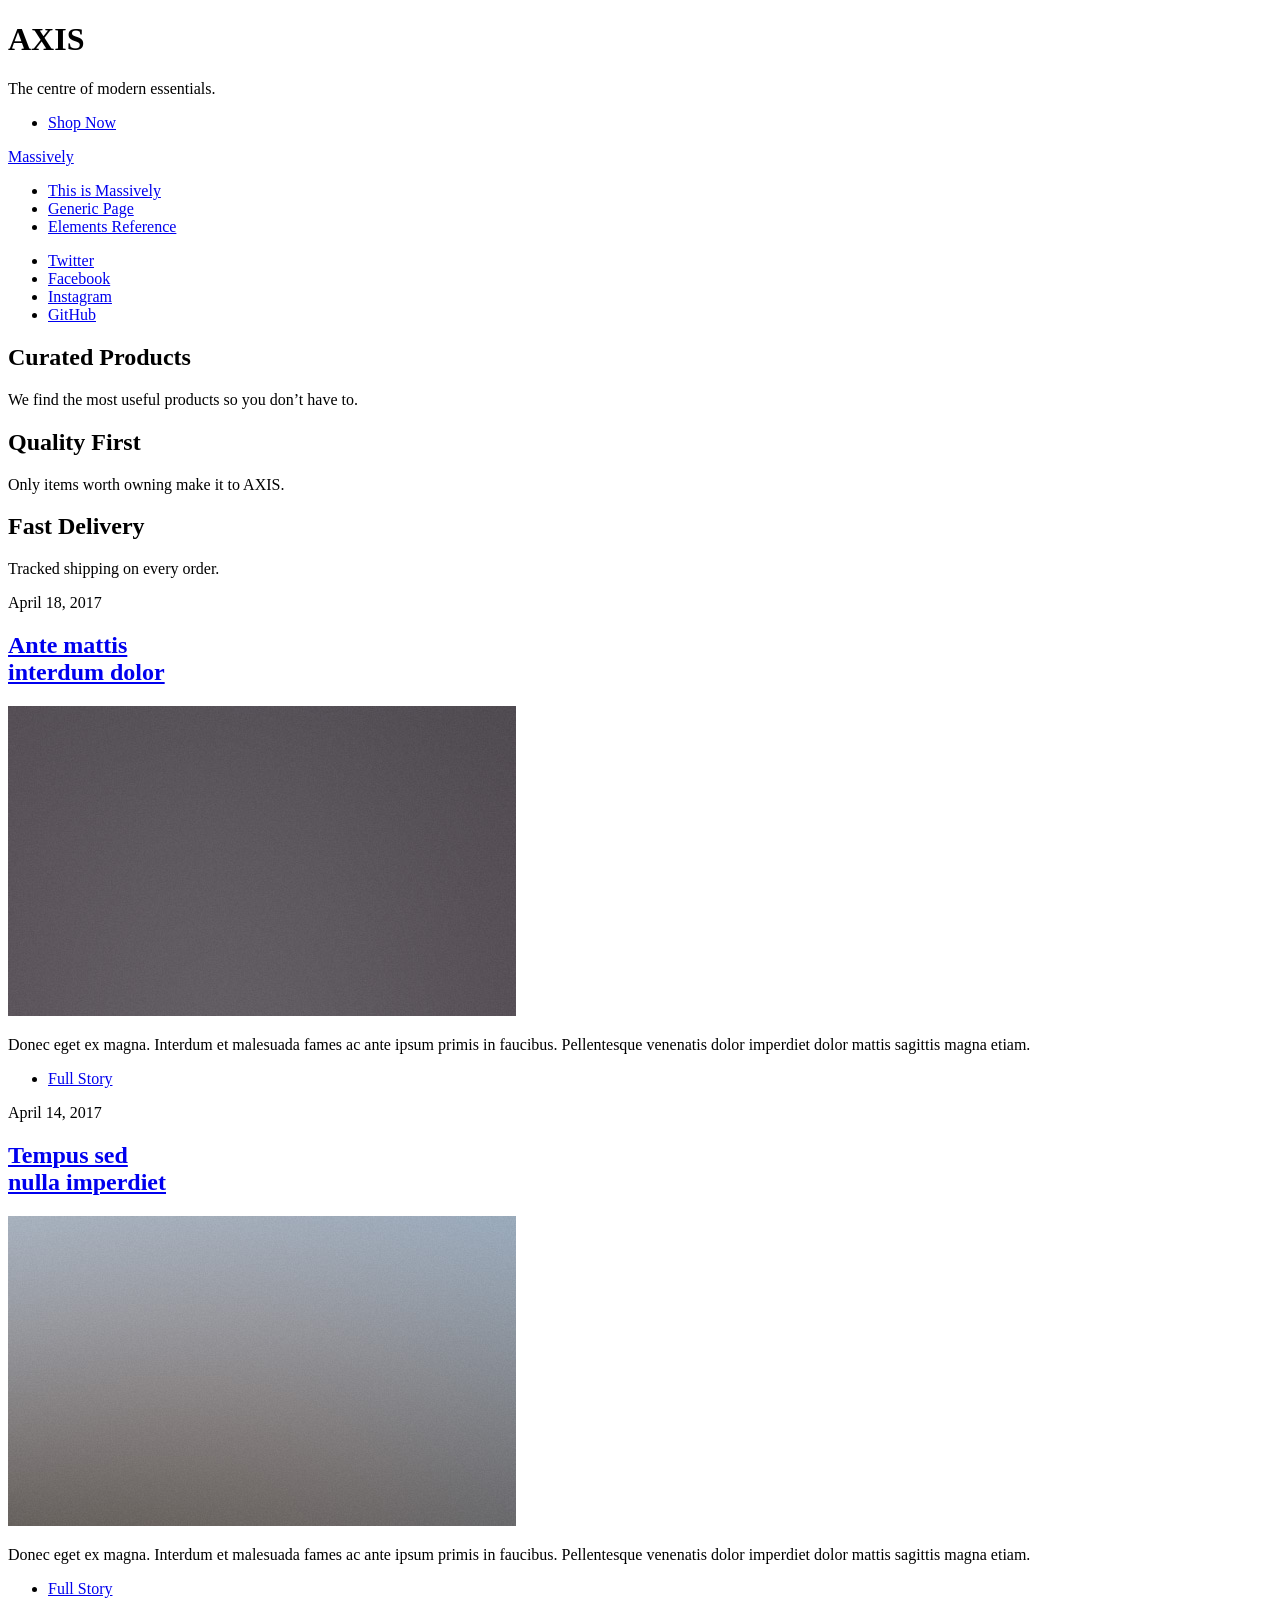
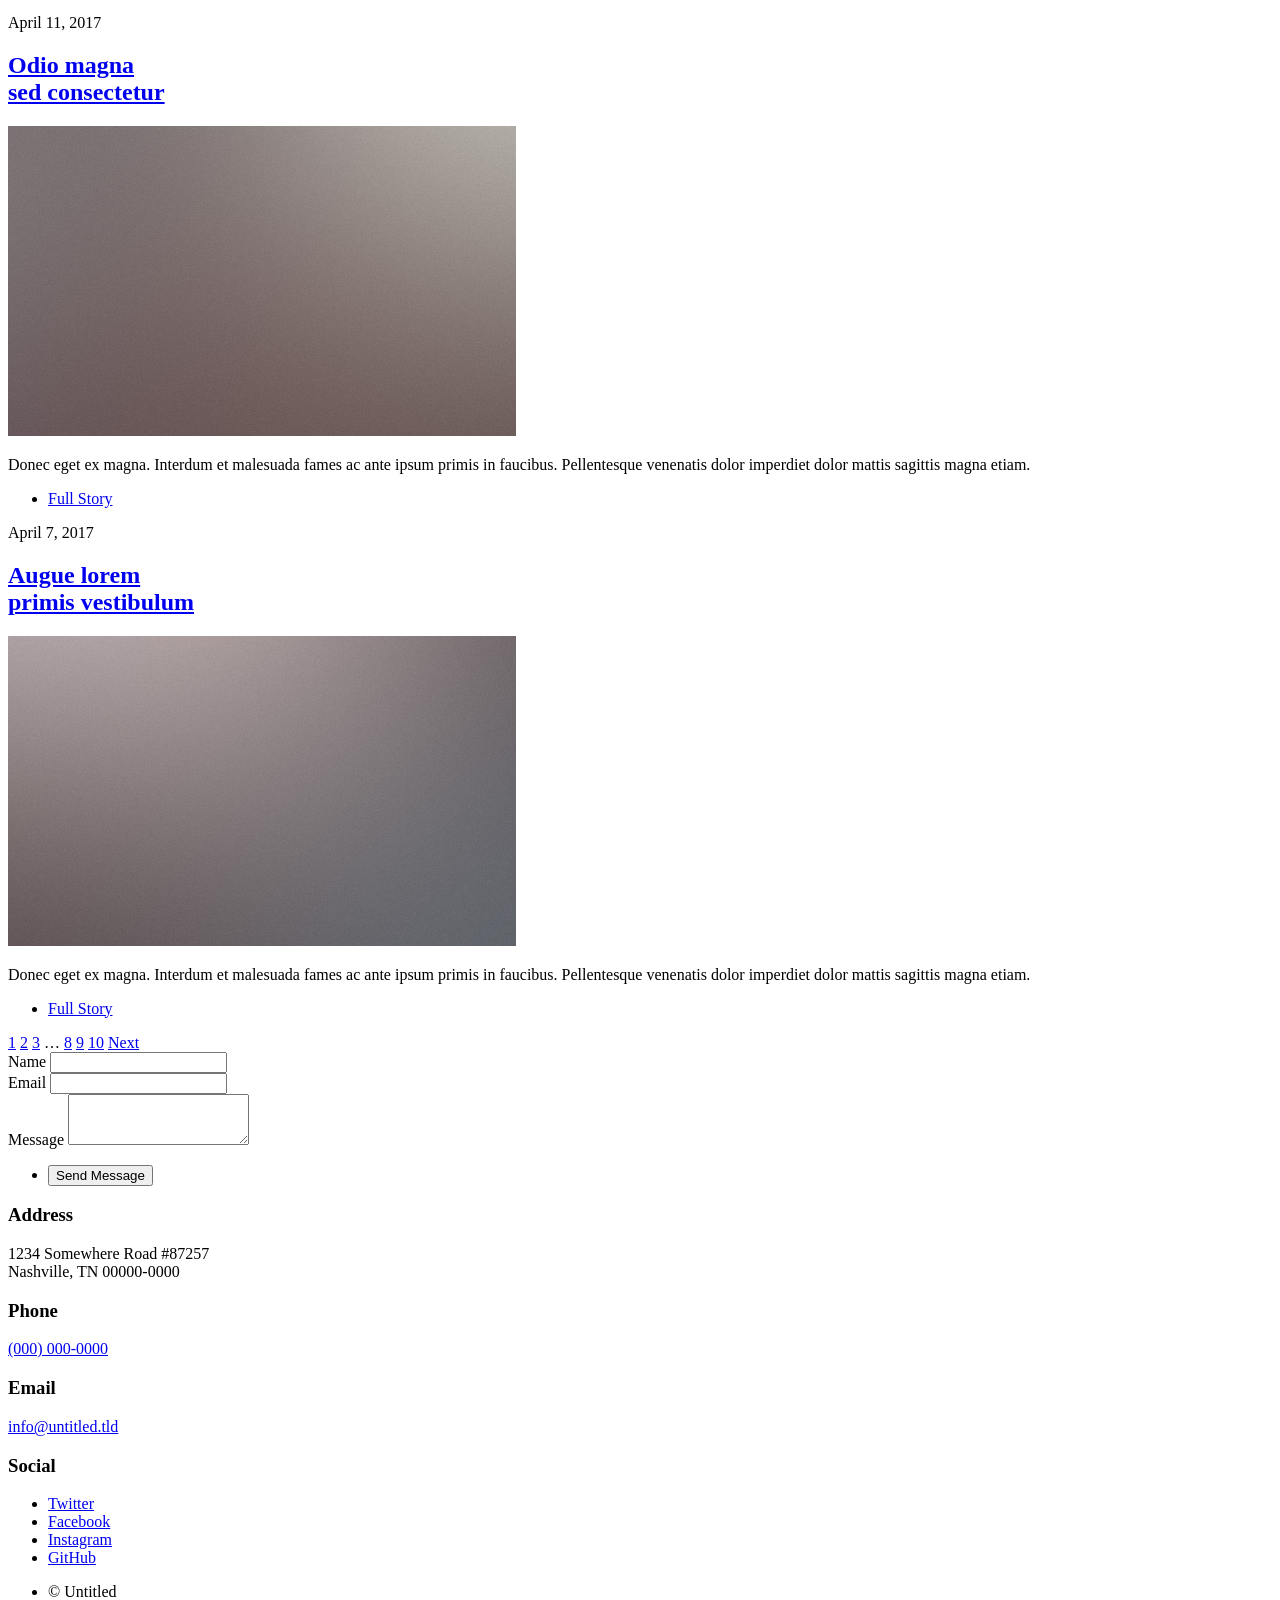
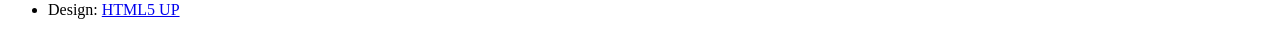
==== commit 56503417: "Revise index.html for Axis Store template Updated the HTML structure and content for the Axis Store " ====
--- a/index.html
+++ b/index.html
@@ -6,7 +6,7 @@
 -->
 <html>
 	<head>
-		<title>Massively by HTML5 UP</title>
+		<title>Axis Store</title>
 		<meta charset="utf-8" />
 		<meta name="viewport" content="width=device-width, initial-scale=1, user-scalable=no" />
 		<link rel="stylesheet" href="assets/css/main.css" />
@@ -19,12 +19,10 @@
 
 				<!-- Intro -->
 					<div id="intro">
-						<h1>This is<br />
-						Massively</h1>
-						<p>A free, fully responsive HTML5 + CSS3 site template designed by <a href="https://twitter.com/ajlkn">@ajlkn</a> for <a href="https://html5up.net">HTML5 UP</a><br />
-						and released for free under the <a href="https://html5up.net/license">Creative Commons license</a>.</p>
+						<h1>AXIS</h1>
+						<p>The centre of modern essentials.</p>
 						<ul class="actions">
-							<li><a href="#header" class="button icon solid solo fa-arrow-down scrolly">Continue</a></li>
+							<li><a href="#header" class="button primary">Shop Now</a></li>
 						</ul>
 					</div>
 
@@ -52,47 +50,30 @@
 					<div id="main">
 
 						<!-- Featured Post -->
-							<article class="post featured">
-								<header class="major">
-									<span class="date">April 25, 2017</span>
-									<h2><a href="#">And this is a<br />
-									massive headline</a></h2>
-									<p>Aenean ornare velit lacus varius enim ullamcorper proin aliquam<br />
-									facilisis ante sed etiam magna interdum congue. Lorem ipsum dolor<br />
-									amet nullam sed etiam veroeros.</p>
-								</header>
-								<a href="#" class="image main"><img src="images/pic01.jpg" alt="" /></a>
-								<ul class="actions special">
-									<li><a href="#" class="button large">Full Story</a></li>
-								</ul>
-							</article>
+							<article>
+  <header>
+    <h2>Curated Products</h2>
+  </header>
+  <p>We find the most useful products so you don’t have to.</p>
+</article>
+
 
 						<!-- Posts -->
 							<section class="posts">
 								<article>
-									<header>
-										<span class="date">April 24, 2017</span>
-										<h2><a href="#">Sed magna<br />
-										ipsum faucibus</a></h2>
-									</header>
-									<a href="#" class="image fit"><img src="images/pic02.jpg" alt="" /></a>
-									<p>Donec eget ex magna. Interdum et malesuada fames ac ante ipsum primis in faucibus. Pellentesque venenatis dolor imperdiet dolor mattis sagittis magna etiam.</p>
-									<ul class="actions special">
-										<li><a href="#" class="button">Full Story</a></li>
-									</ul>
-								</article>
-								<article>
-									<header>
-										<span class="date">April 22, 2017</span>
-										<h2><a href="#">Primis eget<br />
-										imperdiet lorem</a></h2>
-									</header>
-									<a href="#" class="image fit"><img src="images/pic03.jpg" alt="" /></a>
-									<p>Donec eget ex magna. Interdum et malesuada fames ac ante ipsum primis in faucibus. Pellentesque venenatis dolor imperdiet dolor mattis sagittis magna etiam.</p>
-									<ul class="actions special">
-										<li><a href="#" class="button">Full Story</a></li>
-									</ul>
-								</article>
+  <header>
+    <h2>Quality First</h2>
+  </header>
+  <p>Only items worth owning make it to AXIS.</p>
+</article>
+
+								<article>
+  <header>
+    <h2>Fast Delivery</h2>
+  </header>
+  <p>Tracked shipping on every order.</p>
+</article>
+
 								<article>
 									<header>
 										<span class="date">April 18, 2017</span>
@@ -226,4 +207,5 @@
 			<script src="assets/js/main.js"></script>
 
 	</body>
-</html>+
+</html>
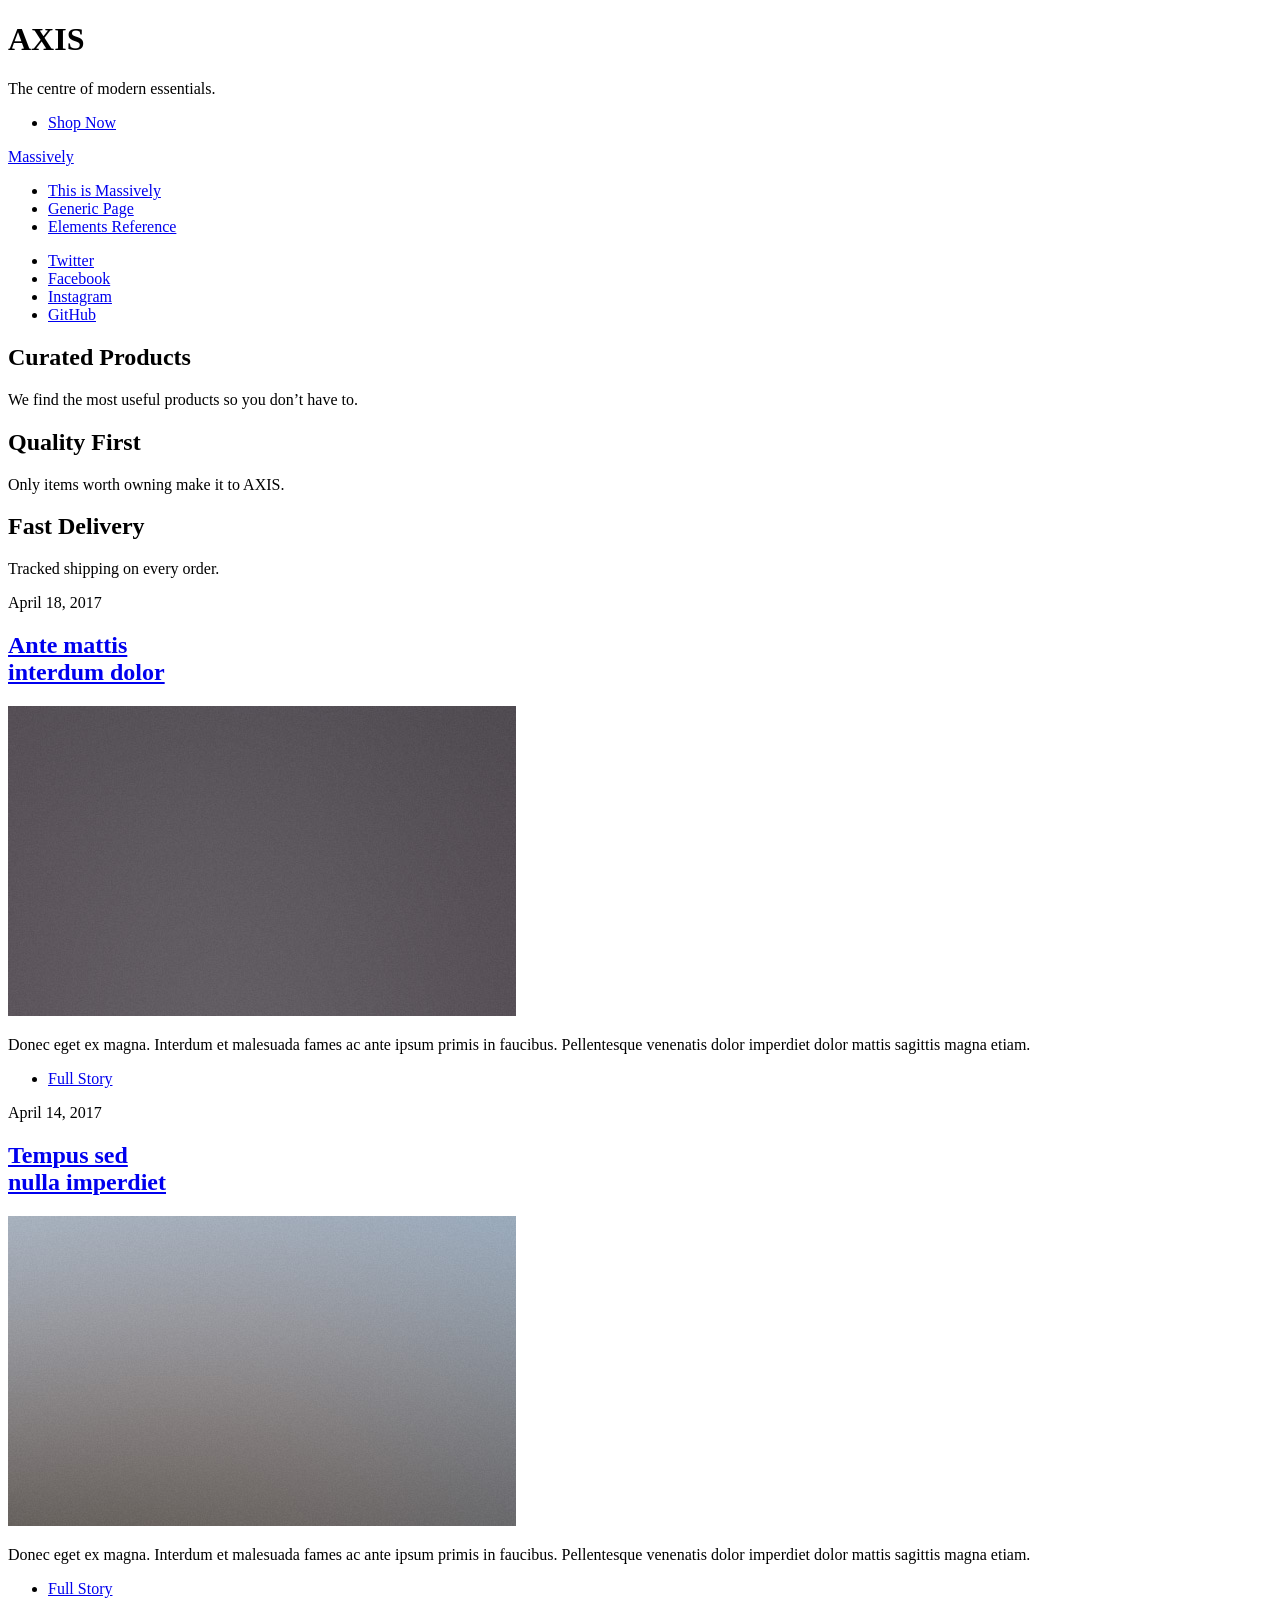
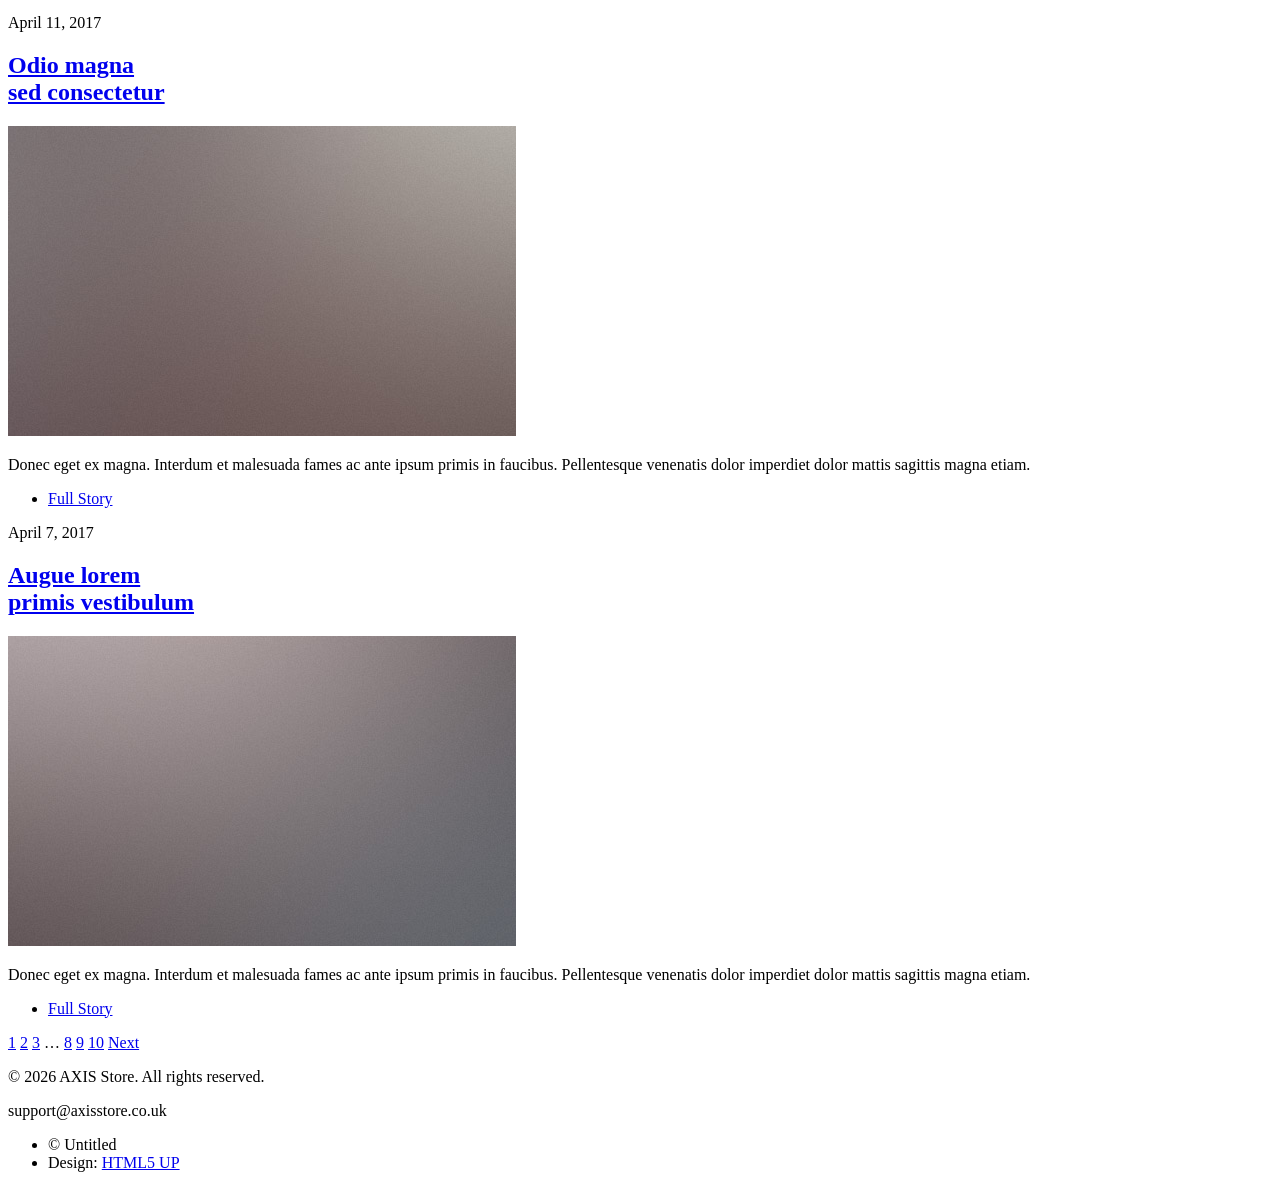
==== commit b8da873f: "Refactor index.html and include Google Fonts Updated HTML structure and added Google Fonts link." ====
--- a/index.html
+++ b/index.html
@@ -5,7 +5,7 @@
 	Free for personal and commercial use under the CCA 3.0 license (html5up.net/license)
 -->
 <html>
-	<head>
+	<head> <link href="https://fonts.googleapis.com/css2?family=Montserrat:wght@400;700&display=swap" rel="stylesheet">
 		<title>Axis Store</title>
 		<meta charset="utf-8" />
 		<meta name="viewport" content="width=device-width, initial-scale=1, user-scalable=no" />
@@ -142,53 +142,8 @@
 					</div>
 
 				<!-- Footer -->
-					<footer id="footer">
-						<section>
-							<form method="post" action="#">
-								<div class="fields">
-									<div class="field">
-										<label for="name">Name</label>
-										<input type="text" name="name" id="name" />
-									</div>
-									<div class="field">
-										<label for="email">Email</label>
-										<input type="text" name="email" id="email" />
-									</div>
-									<div class="field">
-										<label for="message">Message</label>
-										<textarea name="message" id="message" rows="3"></textarea>
-									</div>
-								</div>
-								<ul class="actions">
-									<li><input type="submit" value="Send Message" /></li>
-								</ul>
-							</form>
-						</section>
-						<section class="split contact">
-							<section class="alt">
-								<h3>Address</h3>
-								<p>1234 Somewhere Road #87257<br />
-								Nashville, TN 00000-0000</p>
-							</section>
-							<section>
-								<h3>Phone</h3>
-								<p><a href="#">(000) 000-0000</a></p>
-							</section>
-							<section>
-								<h3>Email</h3>
-								<p><a href="#">info@untitled.tld</a></p>
-							</section>
-							<section>
-								<h3>Social</h3>
-								<ul class="icons alt">
-									<li><a href="#" class="icon brands alt fa-twitter"><span class="label">Twitter</span></a></li>
-									<li><a href="#" class="icon brands alt fa-facebook-f"><span class="label">Facebook</span></a></li>
-									<li><a href="#" class="icon brands alt fa-instagram"><span class="label">Instagram</span></a></li>
-									<li><a href="#" class="icon brands alt fa-github"><span class="label">GitHub</span></a></li>
-								</ul>
-							</section>
-						</section>
-					</footer>
+			<p>© 2026 AXIS Store. All rights reserved.</p>
+<p>support@axisstore.co.uk</p>
 
 				<!-- Copyright -->
 					<div id="copyright">
@@ -209,3 +164,4 @@
 	</body>
 
 </html>
+
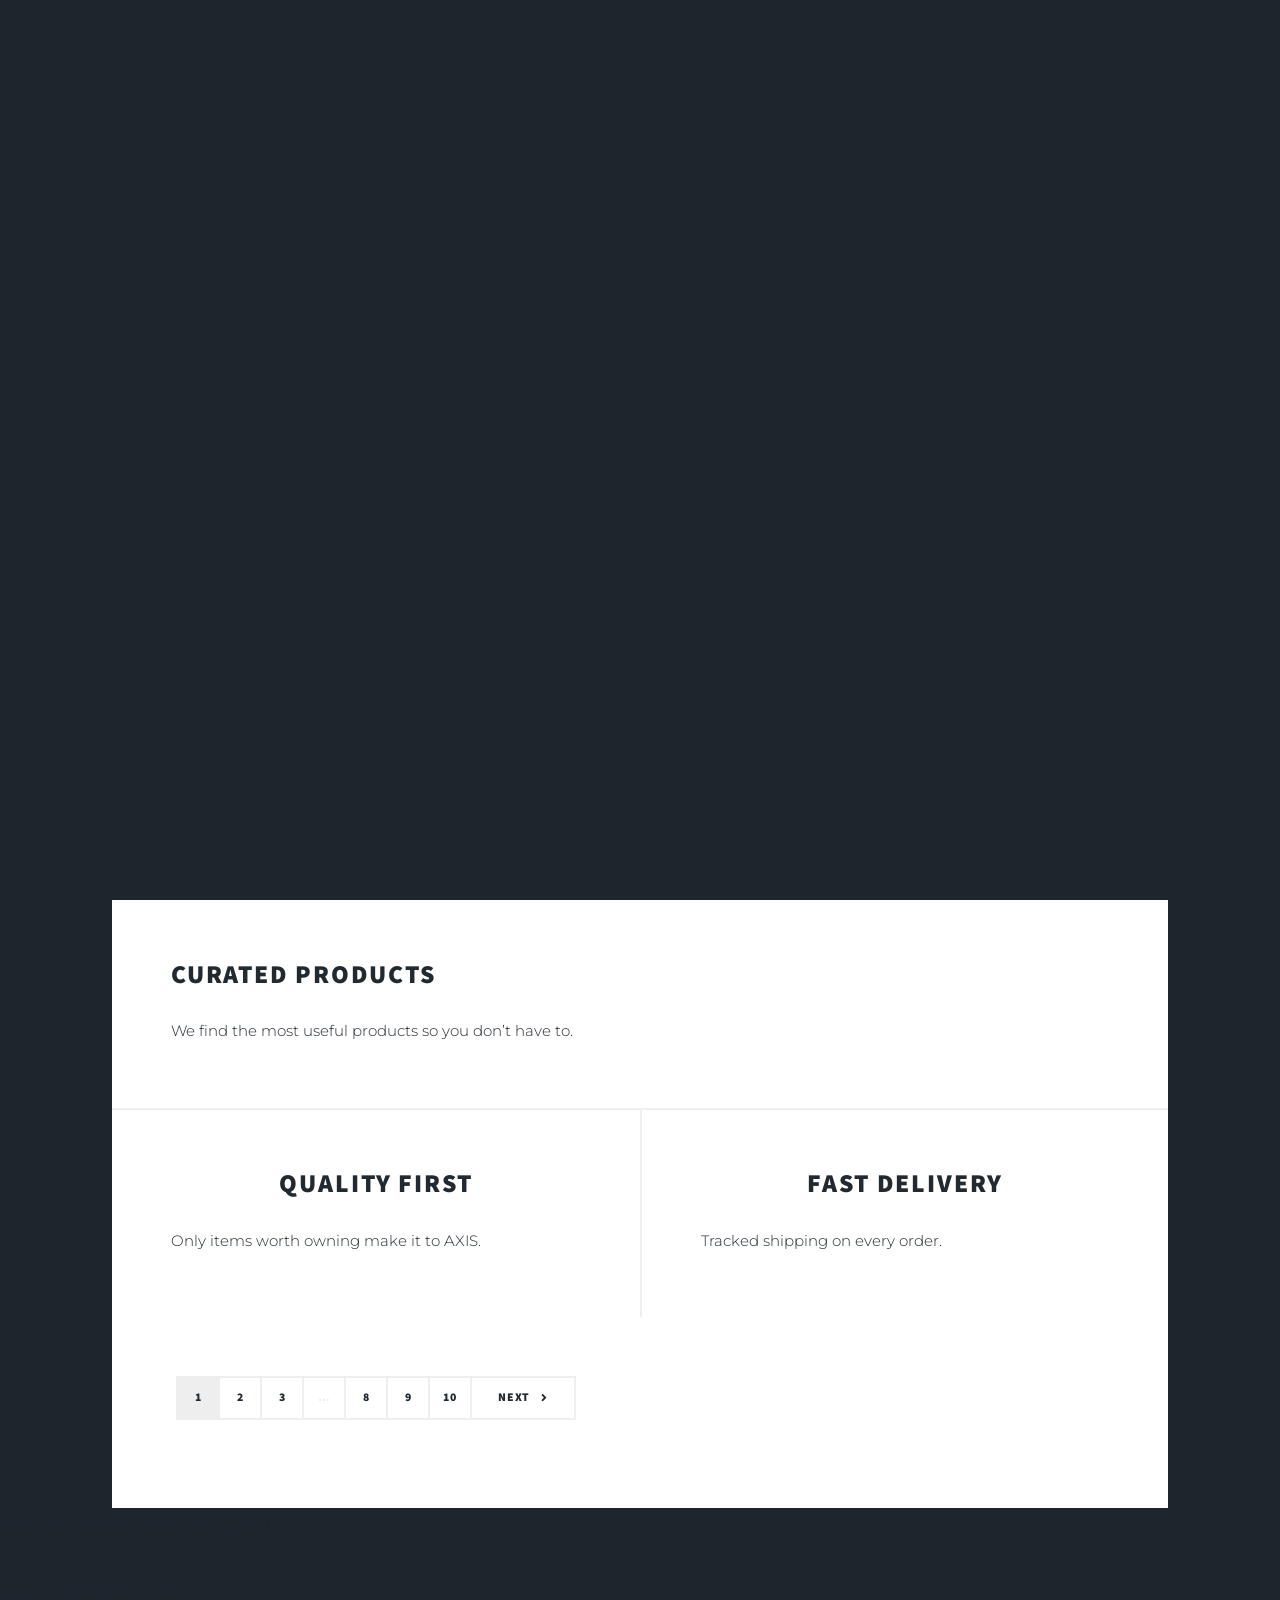
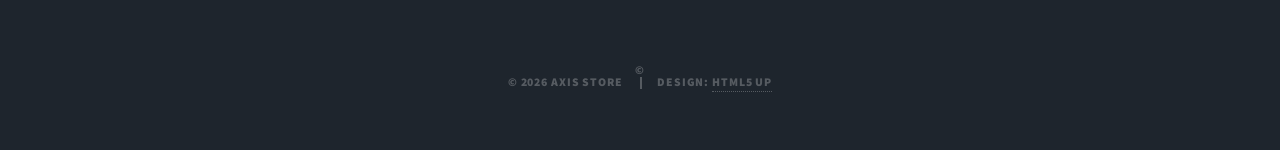
==== commit 93c2f02b: "Refactor index.html structure and content" ====
--- a/index.html
+++ b/index.html
@@ -28,22 +28,18 @@
 
 				<!-- Header -->
 					<header id="header">
-						<a href="index.html" class="logo">Massively</a>
+						<a href="index.html" class="logo">AXIS</a>
 					</header>
 
 				<!-- Nav -->
 					<nav id="nav">
 						<ul class="links">
 							<li class="active"><a href="index.html">This is Massively</a></li>
-							<li><a href="generic.html">Generic Page</a></li>
-							<li><a href="elements.html">Elements Reference</a></li>
+<li><a href="generic.html">Generic Page</a></li>
+<li><a href="elements.html">Elements Reference</a></li>
+
 						</ul>
-						<ul class="icons">
-							<li><a href="#" class="icon brands fa-twitter"><span class="label">Twitter</span></a></li>
-							<li><a href="#" class="icon brands fa-facebook-f"><span class="label">Facebook</span></a></li>
-							<li><a href="#" class="icon brands fa-instagram"><span class="label">Instagram</span></a></li>
-							<li><a href="#" class="icon brands fa-github"><span class="label">GitHub</span></a></li>
-						</ul>
+						
 					</nav>
 
 				<!-- Main -->
@@ -74,55 +70,6 @@
   <p>Tracked shipping on every order.</p>
 </article>
 
-								<article>
-									<header>
-										<span class="date">April 18, 2017</span>
-										<h2><a href="#">Ante mattis<br />
-										interdum dolor</a></h2>
-									</header>
-									<a href="#" class="image fit"><img src="images/pic04.jpg" alt="" /></a>
-									<p>Donec eget ex magna. Interdum et malesuada fames ac ante ipsum primis in faucibus. Pellentesque venenatis dolor imperdiet dolor mattis sagittis magna etiam.</p>
-									<ul class="actions special">
-										<li><a href="#" class="button">Full Story</a></li>
-									</ul>
-								</article>
-								<article>
-									<header>
-										<span class="date">April 14, 2017</span>
-										<h2><a href="#">Tempus sed<br />
-										nulla imperdiet</a></h2>
-									</header>
-									<a href="#" class="image fit"><img src="images/pic05.jpg" alt="" /></a>
-									<p>Donec eget ex magna. Interdum et malesuada fames ac ante ipsum primis in faucibus. Pellentesque venenatis dolor imperdiet dolor mattis sagittis magna etiam.</p>
-									<ul class="actions special">
-										<li><a href="#" class="button">Full Story</a></li>
-									</ul>
-								</article>
-								<article>
-									<header>
-										<span class="date">April 11, 2017</span>
-										<h2><a href="#">Odio magna<br />
-										sed consectetur</a></h2>
-									</header>
-									<a href="#" class="image fit"><img src="images/pic06.jpg" alt="" /></a>
-									<p>Donec eget ex magna. Interdum et malesuada fames ac ante ipsum primis in faucibus. Pellentesque venenatis dolor imperdiet dolor mattis sagittis magna etiam.</p>
-									<ul class="actions special">
-										<li><a href="#" class="button">Full Story</a></li>
-									</ul>
-								</article>
-								<article>
-									<header>
-										<span class="date">April 7, 2017</span>
-										<h2><a href="#">Augue lorem<br />
-										primis vestibulum</a></h2>
-									</header>
-									<a href="#" class="image fit"><img src="images/pic07.jpg" alt="" /></a>
-									<p>Donec eget ex magna. Interdum et malesuada fames ac ante ipsum primis in faucibus. Pellentesque venenatis dolor imperdiet dolor mattis sagittis magna etiam.</p>
-									<ul class="actions special">
-										<li><a href="#" class="button">Full Story</a></li>
-									</ul>
-								</article>
-							</section>
 
 						<!-- Footer -->
 							<footer>
@@ -147,7 +94,8 @@
 
 				<!-- Copyright -->
 					<div id="copyright">
-						<ul><li>&copy; Untitled</li><li>Design: <a href="https://html5up.net">HTML5 UP</a></li></ul>
+						<ul><li>&copy; <ul><li>&copy; 2026 AXIS Store</li>
+<li>Design: <a href="https://html5up.net">HTML5 UP</a></li></ul>
 					</div>
 
 			</div>
@@ -165,3 +113,4 @@
 
 </html>
 
+
--- a/assets/css/main.css
+++ b/assets/css/main.css
@@ -1,4689 +1,4690 @@
-@import url(fontawesome-all.min.css);
-@import url("https://fonts.googleapis.com/css?family=Merriweather:300,700,300italic,700italic|Source+Sans+Pro:900");
-
+@import url(fontawesome-all.min.css);
+@import url("https://fonts.googleapis.com/css?family=Merriweather:300,700,300italic,700italic|Source+Sans+Pro:900");
+
 /*
 	Massively by HTML5 UP
 	html5up.net | @ajlkn
 	Free for personal and commercial use under the CCA 3.0 license (html5up.net/license)
-*/
-
-html, body, div, span, applet, object,
-iframe, h1, h2, h3, h4, h5, h6, p, blockquote,
-pre, a, abbr, acronym, address, big, cite,
-code, del, dfn, em, img, ins, kbd, q, s, samp,
-small, strike, strong, sub, sup, tt, var, b,
-u, i, center, dl, dt, dd, ol, ul, li, fieldset,
-form, label, legend, table, caption, tbody,
-tfoot, thead, tr, th, td, article, aside,
-canvas, details, embed, figure, figcaption,
-footer, header, hgroup, menu, nav, output, ruby,
-section, summary, time, mark, audio, video {
-	margin: 0;
-	padding: 0;
-	border: 0;
-	font-size: 100%;
-	font: inherit;
-	vertical-align: baseline;}
-
-article, aside, details, figcaption, figure,
-footer, header, hgroup, menu, nav, section {
-	display: block;}
-
-body {
-	line-height: 1;
-}
-
-ol, ul {
-	list-style: none;
-}
-
-blockquote, q {
-	quotes: none;
-}
-
-	blockquote:before, blockquote:after, q:before, q:after {
-		content: '';
-		content: none;
-	}
-
-table {
-	border-collapse: collapse;
-	border-spacing: 0;
-}
-
-body {
-	-webkit-text-size-adjust: none;
-}
-
-mark {
-	background-color: transparent;
-	color: inherit;
-}
-
-input::-moz-focus-inner {
-	border: 0;
-	padding: 0;
-}
-
-input, select, textarea {
-	-moz-appearance: none;
-	-webkit-appearance: none;
-	-ms-appearance: none;
-	appearance: none;
-}
-
-/* Basic */
-
-	@-ms-viewport {
-		width: device-width;
-	}
-
-	body {
-		-ms-overflow-style: scrollbar;
-	}
-
-	@media screen and (max-width: 480px) {
-
-		html, body {
-			min-width: 320px;
-		}
-
-	}
-
-	html {
-		box-sizing: border-box;
-	}
-
-	*, *:before, *:after {
-		box-sizing: inherit;
-	}
-
-	body {
-		background-color: #1e252d;
-	}
-
-		body.is-preload *, body.is-preload *:before, body.is-preload *:after {
-			-moz-animation: none !important;
-			-webkit-animation: none !important;
-			-ms-animation: none !important;
-			animation: none !important;
-			-moz-transition: none !important;
-			-webkit-transition: none !important;
-			-ms-transition: none !important;
-			transition: none !important;
-		}
-
-/* Type */
-
-	html {
-		font-size: 16pt;
-	}
-
-		@media screen and (max-width: 1680px) {
-
-			html {
-				font-size: 12pt;
-			}
-
-		}
-
-		@media screen and (max-width: 1280px) {
-
-			html {
-				font-size: 11pt;
-			}
-
-		}
-
-		@media screen and (max-width: 360px) {
-
-			html {
-				font-size: 10pt;
-			}
-
-		}
-
-	body {
-		color: #212931;
-	}
-
-	body, input, select, textarea {
-		font-family: "Merriweather", Georgia, serif;
-		font-weight: 300;
-		font-size: 1rem;
-		line-height: 2.375;
-	}
-
-	a {
-		-moz-transition: color 0.2s ease-in-out, background-color 0.2s ease-in-out, border-color 0.2s ease-in-out, box-shadow 0.2s ease-in-out;
-		-webkit-transition: color 0.2s ease-in-out, background-color 0.2s ease-in-out, border-color 0.2s ease-in-out, box-shadow 0.2s ease-in-out;
-		-ms-transition: color 0.2s ease-in-out, background-color 0.2s ease-in-out, border-color 0.2s ease-in-out, box-shadow 0.2s ease-in-out;
-		transition: color 0.2s ease-in-out, background-color 0.2s ease-in-out, border-color 0.2s ease-in-out, box-shadow 0.2s ease-in-out;
-		border-bottom: dotted 1px;
-		text-decoration: none;
-	}
-
-		a:hover {
-			border-bottom-color: transparent;
-		}
-
-	strong, b {
-		font-weight: 600;
-	}
-
-	em, i {
-		font-style: italic;
-	}
-
-	p {
-		text-align: justify;
-		margin: 0 0 2rem 0;
-	}
-
-	h1, h2, h3, h4, h5, h6 {
-		font-family: "Source Sans Pro", Helvetica, sans-serif;
-		font-weight: 900;
-		line-height: 1.5;
-		letter-spacing: 0.075em;
-		text-transform: uppercase;
-		margin: 0 0 1rem 0;
-	}
-
-		h1 a, h2 a, h3 a, h4 a, h5 a, h6 a {
-			border-bottom: 0;
-			color: inherit;
-			text-decoration: none;
-		}
-
-	h1 {
-		font-size: 4rem;
-		line-height: 1.1;
-		margin: 0 0 2rem 0;
-	}
-
-	h2 {
-		font-size: 1.75rem;
-		line-height: 1.3;
-		margin: 0 0 1.5rem 0;
-	}
-
-	h3 {
-		font-size: 1.25rem;
-		margin: 0 0 1.5rem 0;
-	}
-
-	h4 {
-		font-size: 1rem;
-	}
-
-	h5 {
-		font-size: 0.9rem;
-	}
-
-	h6 {
-		font-size: 0.8rem;
-	}
-
-	sub {
-		font-size: 0.8rem;
-		position: relative;
-		top: 0.5rem;
-	}
-
-	sup {
-		font-size: 0.8rem;
-		position: relative;
-		top: -0.5rem;
-	}
-
-	blockquote {
-		border-left: solid 4px;
-		font-style: italic;
-		margin: 0 0 2rem 0;
-		padding: 0.5rem 0 0.5rem 2rem;
-	}
-
-	code {
-		border: solid 2px;
-		font-family: "Courier New", monospace;
-		font-size: 0.9rem;
-		margin: 0 0.25rem;
-		padding: 0.25rem 0.65rem;
-	}
-
-	pre {
-		-webkit-overflow-scrolling: touch;
-		font-family: "Courier New", monospace;
-		font-size: 0.9rem;
-		margin: 0 0 2rem 0;
-	}
-
-		pre code {
-			display: block;
-			line-height: 1.75;
-			padding: 1rem 1.5rem;
-			overflow-x: auto;
-		}
-
-	hr {
-		border: 0;
-		border-bottom: solid 2px;
-		margin: 3rem 0;
-	}
-
-		hr.major {
-			margin: 5rem 0;
-		}
-
-	.align-left {
-		text-align: left;
-	}
-
-	.align-center {
-		text-align: center;
-	}
-
-	.align-right {
-		text-align: right;
-	}
-
-	input, select, textarea {
-		color: #212931;
-	}
-
-	a {
-		color: #212931;
-		border-bottom-color: rgba(33, 41, 49, 0.5);
-	}
-
-		a:hover {
-			border-bottom-color: transparent;
-			color: #18bfef !important;
-		}
-
-	strong, b {
-		color: #212931;
-	}
-
-	h1, h2, h3, h4, h5, h6 {
-		color: #212931;
-	}
-
-	blockquote {
-		border-left-color: #eeeeee;
-	}
-
-	code {
-		background: rgba(220, 220, 220, 0.25);
-		border-color: #eeeeee;
-	}
-
-	hr {
-		border-bottom-color: #eeeeee;
-	}
-
-/* Row */
-
-	.row {
-		display: flex;
-		flex-wrap: wrap;
-		box-sizing: border-box;
-		align-items: stretch;
-	}
-
-		.row > * {
-			box-sizing: border-box;
-		}
-
-		.row.gtr-uniform > * > :last-child {
-			margin-bottom: 0;
-		}
-
-		.row.aln-left {
-			justify-content: flex-start;
-		}
-
-		.row.aln-center {
-			justify-content: center;
-		}
-
-		.row.aln-right {
-			justify-content: flex-end;
-		}
-
-		.row.aln-top {
-			align-items: flex-start;
-		}
-
-		.row.aln-middle {
-			align-items: center;
-		}
-
-		.row.aln-bottom {
-			align-items: flex-end;
-		}
-
-		.row > .imp {
-			order: -1;
-		}
-
-		.row > .col-1 {
-			width: 8.33333%;
-		}
-
-		.row > .off-1 {
-			margin-left: 8.33333%;
-		}
-
-		.row > .col-2 {
-			width: 16.66667%;
-		}
-
-		.row > .off-2 {
-			margin-left: 16.66667%;
-		}
-
-		.row > .col-3 {
-			width: 25%;
-		}
-
-		.row > .off-3 {
-			margin-left: 25%;
-		}
-
-		.row > .col-4 {
-			width: 33.33333%;
-		}
-
-		.row > .off-4 {
-			margin-left: 33.33333%;
-		}
-
-		.row > .col-5 {
-			width: 41.66667%;
-		}
-
-		.row > .off-5 {
-			margin-left: 41.66667%;
-		}
-
-		.row > .col-6 {
-			width: 50%;
-		}
-
-		.row > .off-6 {
-			margin-left: 50%;
-		}
-
-		.row > .col-7 {
-			width: 58.33333%;
-		}
-
-		.row > .off-7 {
-			margin-left: 58.33333%;
-		}
-
-		.row > .col-8 {
-			width: 66.66667%;
-		}
-
-		.row > .off-8 {
-			margin-left: 66.66667%;
-		}
-
-		.row > .col-9 {
-			width: 75%;
-		}
-
-		.row > .off-9 {
-			margin-left: 75%;
-		}
-
-		.row > .col-10 {
-			width: 83.33333%;
-		}
-
-		.row > .off-10 {
-			margin-left: 83.33333%;
-		}
-
-		.row > .col-11 {
-			width: 91.66667%;
-		}
-
-		.row > .off-11 {
-			margin-left: 91.66667%;
-		}
-
-		.row > .col-12 {
-			width: 100%;
-		}
-
-		.row > .off-12 {
-			margin-left: 100%;
-		}
-
-		.row.gtr-0 {
-			margin-top: 0;
-			margin-left: 0rem;
-		}
-
-			.row.gtr-0 > * {
-				padding: 0 0 0 0rem;
-			}
-
-			.row.gtr-0.gtr-uniform {
-				margin-top: 0rem;
-			}
-
-				.row.gtr-0.gtr-uniform > * {
-					padding-top: 0rem;
-				}
-
-		.row.gtr-25 {
-			margin-top: 0;
-			margin-left: -0.375rem;
-		}
-
-			.row.gtr-25 > * {
-				padding: 0 0 0 0.375rem;
-			}
-
-			.row.gtr-25.gtr-uniform {
-				margin-top: -0.375rem;
-			}
-
-				.row.gtr-25.gtr-uniform > * {
-					padding-top: 0.375rem;
-				}
-
-		.row.gtr-50 {
-			margin-top: 0;
-			margin-left: -0.75rem;
-		}
-
-			.row.gtr-50 > * {
-				padding: 0 0 0 0.75rem;
-			}
-
-			.row.gtr-50.gtr-uniform {
-				margin-top: -0.75rem;
-			}
-
-				.row.gtr-50.gtr-uniform > * {
-					padding-top: 0.75rem;
-				}
-
-		.row {
-			margin-top: 0;
-			margin-left: -1.5rem;
-		}
-
-			.row > * {
-				padding: 0 0 0 1.5rem;
-			}
-
-			.row.gtr-uniform {
-				margin-top: -1.5rem;
-			}
-
-				.row.gtr-uniform > * {
-					padding-top: 1.5rem;
-				}
-
-		.row.gtr-150 {
-			margin-top: 0;
-			margin-left: -2.25rem;
-		}
-
-			.row.gtr-150 > * {
-				padding: 0 0 0 2.25rem;
-			}
-
-			.row.gtr-150.gtr-uniform {
-				margin-top: -2.25rem;
-			}
-
-				.row.gtr-150.gtr-uniform > * {
-					padding-top: 2.25rem;
-				}
-
-		.row.gtr-200 {
-			margin-top: 0;
-			margin-left: -3rem;
-		}
-
-			.row.gtr-200 > * {
-				padding: 0 0 0 3rem;
-			}
-
-			.row.gtr-200.gtr-uniform {
-				margin-top: -3rem;
-			}
-
-				.row.gtr-200.gtr-uniform > * {
-					padding-top: 3rem;
-				}
-
-		@media screen and (max-width: 1680px) {
-
-			.row {
-				display: flex;
-				flex-wrap: wrap;
-				box-sizing: border-box;
-				align-items: stretch;
-			}
-
-				.row > * {
-					box-sizing: border-box;
-				}
-
-				.row.gtr-uniform > * > :last-child {
-					margin-bottom: 0;
-				}
-
-				.row.aln-left {
-					justify-content: flex-start;
-				}
-
-				.row.aln-center {
-					justify-content: center;
-				}
-
-				.row.aln-right {
-					justify-content: flex-end;
-				}
-
-				.row.aln-top {
-					align-items: flex-start;
-				}
-
-				.row.aln-middle {
-					align-items: center;
-				}
-
-				.row.aln-bottom {
-					align-items: flex-end;
-				}
-
-				.row > .imp-xlarge {
-					order: -1;
-				}
-
-				.row > .col-1-xlarge {
-					width: 8.33333%;
-				}
-
-				.row > .off-1-xlarge {
-					margin-left: 8.33333%;
-				}
-
-				.row > .col-2-xlarge {
-					width: 16.66667%;
-				}
-
-				.row > .off-2-xlarge {
-					margin-left: 16.66667%;
-				}
-
-				.row > .col-3-xlarge {
-					width: 25%;
-				}
-
-				.row > .off-3-xlarge {
-					margin-left: 25%;
-				}
-
-				.row > .col-4-xlarge {
-					width: 33.33333%;
-				}
-
-				.row > .off-4-xlarge {
-					margin-left: 33.33333%;
-				}
-
-				.row > .col-5-xlarge {
-					width: 41.66667%;
-				}
-
-				.row > .off-5-xlarge {
-					margin-left: 41.66667%;
-				}
-
-				.row > .col-6-xlarge {
-					width: 50%;
-				}
-
-				.row > .off-6-xlarge {
-					margin-left: 50%;
-				}
-
-				.row > .col-7-xlarge {
-					width: 58.33333%;
-				}
-
-				.row > .off-7-xlarge {
-					margin-left: 58.33333%;
-				}
-
-				.row > .col-8-xlarge {
-					width: 66.66667%;
-				}
-
-				.row > .off-8-xlarge {
-					margin-left: 66.66667%;
-				}
-
-				.row > .col-9-xlarge {
-					width: 75%;
-				}
-
-				.row > .off-9-xlarge {
-					margin-left: 75%;
-				}
-
-				.row > .col-10-xlarge {
-					width: 83.33333%;
-				}
-
-				.row > .off-10-xlarge {
-					margin-left: 83.33333%;
-				}
-
-				.row > .col-11-xlarge {
-					width: 91.66667%;
-				}
-
-				.row > .off-11-xlarge {
-					margin-left: 91.66667%;
-				}
-
-				.row > .col-12-xlarge {
-					width: 100%;
-				}
-
-				.row > .off-12-xlarge {
-					margin-left: 100%;
-				}
-
-				.row.gtr-0 {
-					margin-top: 0;
-					margin-left: 0rem;
-				}
-
-					.row.gtr-0 > * {
-						padding: 0 0 0 0rem;
-					}
-
-					.row.gtr-0.gtr-uniform {
-						margin-top: 0rem;
-					}
-
-						.row.gtr-0.gtr-uniform > * {
-							padding-top: 0rem;
-						}
-
-				.row.gtr-25 {
-					margin-top: 0;
-					margin-left: -0.375rem;
-				}
-
-					.row.gtr-25 > * {
-						padding: 0 0 0 0.375rem;
-					}
-
-					.row.gtr-25.gtr-uniform {
-						margin-top: -0.375rem;
-					}
-
-						.row.gtr-25.gtr-uniform > * {
-							padding-top: 0.375rem;
-						}
-
-				.row.gtr-50 {
-					margin-top: 0;
-					margin-left: -0.75rem;
-				}
-
-					.row.gtr-50 > * {
-						padding: 0 0 0 0.75rem;
-					}
-
-					.row.gtr-50.gtr-uniform {
-						margin-top: -0.75rem;
-					}
-
-						.row.gtr-50.gtr-uniform > * {
-							padding-top: 0.75rem;
-						}
-
-				.row {
-					margin-top: 0;
-					margin-left: -1.5rem;
-				}
-
-					.row > * {
-						padding: 0 0 0 1.5rem;
-					}
-
-					.row.gtr-uniform {
-						margin-top: -1.5rem;
-					}
-
-						.row.gtr-uniform > * {
-							padding-top: 1.5rem;
-						}
-
-				.row.gtr-150 {
-					margin-top: 0;
-					margin-left: -2.25rem;
-				}
-
-					.row.gtr-150 > * {
-						padding: 0 0 0 2.25rem;
-					}
-
-					.row.gtr-150.gtr-uniform {
-						margin-top: -2.25rem;
-					}
-
-						.row.gtr-150.gtr-uniform > * {
-							padding-top: 2.25rem;
-						}
-
-				.row.gtr-200 {
-					margin-top: 0;
-					margin-left: -3rem;
-				}
-
-					.row.gtr-200 > * {
-						padding: 0 0 0 3rem;
-					}
-
-					.row.gtr-200.gtr-uniform {
-						margin-top: -3rem;
-					}
-
-						.row.gtr-200.gtr-uniform > * {
-							padding-top: 3rem;
-						}
-
-		}
-
-		@media screen and (max-width: 1280px) {
-
-			.row {
-				display: flex;
-				flex-wrap: wrap;
-				box-sizing: border-box;
-				align-items: stretch;
-			}
-
-				.row > * {
-					box-sizing: border-box;
-				}
-
-				.row.gtr-uniform > * > :last-child {
-					margin-bottom: 0;
-				}
-
-				.row.aln-left {
-					justify-content: flex-start;
-				}
-
-				.row.aln-center {
-					justify-content: center;
-				}
-
-				.row.aln-right {
-					justify-content: flex-end;
-				}
-
-				.row.aln-top {
-					align-items: flex-start;
-				}
-
-				.row.aln-middle {
-					align-items: center;
-				}
-
-				.row.aln-bottom {
-					align-items: flex-end;
-				}
-
-				.row > .imp-large {
-					order: -1;
-				}
-
-				.row > .col-1-large {
-					width: 8.33333%;
-				}
-
-				.row > .off-1-large {
-					margin-left: 8.33333%;
-				}
-
-				.row > .col-2-large {
-					width: 16.66667%;
-				}
-
-				.row > .off-2-large {
-					margin-left: 16.66667%;
-				}
-
-				.row > .col-3-large {
-					width: 25%;
-				}
-
-				.row > .off-3-large {
-					margin-left: 25%;
-				}
-
-				.row > .col-4-large {
-					width: 33.33333%;
-				}
-
-				.row > .off-4-large {
-					margin-left: 33.33333%;
-				}
-
-				.row > .col-5-large {
-					width: 41.66667%;
-				}
-
-				.row > .off-5-large {
-					margin-left: 41.66667%;
-				}
-
-				.row > .col-6-large {
-					width: 50%;
-				}
-
-				.row > .off-6-large {
-					margin-left: 50%;
-				}
-
-				.row > .col-7-large {
-					width: 58.33333%;
-				}
-
-				.row > .off-7-large {
-					margin-left: 58.33333%;
-				}
-
-				.row > .col-8-large {
-					width: 66.66667%;
-				}
-
-				.row > .off-8-large {
-					margin-left: 66.66667%;
-				}
-
-				.row > .col-9-large {
-					width: 75%;
-				}
-
-				.row > .off-9-large {
-					margin-left: 75%;
-				}
-
-				.row > .col-10-large {
-					width: 83.33333%;
-				}
-
-				.row > .off-10-large {
-					margin-left: 83.33333%;
-				}
-
-				.row > .col-11-large {
-					width: 91.66667%;
-				}
-
-				.row > .off-11-large {
-					margin-left: 91.66667%;
-				}
-
-				.row > .col-12-large {
-					width: 100%;
-				}
-
-				.row > .off-12-large {
-					margin-left: 100%;
-				}
-
-				.row.gtr-0 {
-					margin-top: 0;
-					margin-left: 0rem;
-				}
-
-					.row.gtr-0 > * {
-						padding: 0 0 0 0rem;
-					}
-
-					.row.gtr-0.gtr-uniform {
-						margin-top: 0rem;
-					}
-
-						.row.gtr-0.gtr-uniform > * {
-							padding-top: 0rem;
-						}
-
-				.row.gtr-25 {
-					margin-top: 0;
-					margin-left: -0.375rem;
-				}
-
-					.row.gtr-25 > * {
-						padding: 0 0 0 0.375rem;
-					}
-
-					.row.gtr-25.gtr-uniform {
-						margin-top: -0.375rem;
-					}
-
-						.row.gtr-25.gtr-uniform > * {
-							padding-top: 0.375rem;
-						}
-
-				.row.gtr-50 {
-					margin-top: 0;
-					margin-left: -0.75rem;
-				}
-
-					.row.gtr-50 > * {
-						padding: 0 0 0 0.75rem;
-					}
-
-					.row.gtr-50.gtr-uniform {
-						margin-top: -0.75rem;
-					}
-
-						.row.gtr-50.gtr-uniform > * {
-							padding-top: 0.75rem;
-						}
-
-				.row {
-					margin-top: 0;
-					margin-left: -1.5rem;
-				}
-
-					.row > * {
-						padding: 0 0 0 1.5rem;
-					}
-
-					.row.gtr-uniform {
-						margin-top: -1.5rem;
-					}
-
-						.row.gtr-uniform > * {
-							padding-top: 1.5rem;
-						}
-
-				.row.gtr-150 {
-					margin-top: 0;
-					margin-left: -2.25rem;
-				}
-
-					.row.gtr-150 > * {
-						padding: 0 0 0 2.25rem;
-					}
-
-					.row.gtr-150.gtr-uniform {
-						margin-top: -2.25rem;
-					}
-
-						.row.gtr-150.gtr-uniform > * {
-							padding-top: 2.25rem;
-						}
-
-				.row.gtr-200 {
-					margin-top: 0;
-					margin-left: -3rem;
-				}
-
-					.row.gtr-200 > * {
-						padding: 0 0 0 3rem;
-					}
-
-					.row.gtr-200.gtr-uniform {
-						margin-top: -3rem;
-					}
-
-						.row.gtr-200.gtr-uniform > * {
-							padding-top: 3rem;
-						}
-
-		}
-
-		@media screen and (max-width: 980px) {
-
-			.row {
-				display: flex;
-				flex-wrap: wrap;
-				box-sizing: border-box;
-				align-items: stretch;
-			}
-
-				.row > * {
-					box-sizing: border-box;
-				}
-
-				.row.gtr-uniform > * > :last-child {
-					margin-bottom: 0;
-				}
-
-				.row.aln-left {
-					justify-content: flex-start;
-				}
-
-				.row.aln-center {
-					justify-content: center;
-				}
-
-				.row.aln-right {
-					justify-content: flex-end;
-				}
-
-				.row.aln-top {
-					align-items: flex-start;
-				}
-
-				.row.aln-middle {
-					align-items: center;
-				}
-
-				.row.aln-bottom {
-					align-items: flex-end;
-				}
-
-				.row > .imp-medium {
-					order: -1;
-				}
-
-				.row > .col-1-medium {
-					width: 8.33333%;
-				}
-
-				.row > .off-1-medium {
-					margin-left: 8.33333%;
-				}
-
-				.row > .col-2-medium {
-					width: 16.66667%;
-				}
-
-				.row > .off-2-medium {
-					margin-left: 16.66667%;
-				}
-
-				.row > .col-3-medium {
-					width: 25%;
-				}
-
-				.row > .off-3-medium {
-					margin-left: 25%;
-				}
-
-				.row > .col-4-medium {
-					width: 33.33333%;
-				}
-
-				.row > .off-4-medium {
-					margin-left: 33.33333%;
-				}
-
-				.row > .col-5-medium {
-					width: 41.66667%;
-				}
-
-				.row > .off-5-medium {
-					margin-left: 41.66667%;
-				}
-
-				.row > .col-6-medium {
-					width: 50%;
-				}
-
-				.row > .off-6-medium {
-					margin-left: 50%;
-				}
-
-				.row > .col-7-medium {
-					width: 58.33333%;
-				}
-
-				.row > .off-7-medium {
-					margin-left: 58.33333%;
-				}
-
-				.row > .col-8-medium {
-					width: 66.66667%;
-				}
-
-				.row > .off-8-medium {
-					margin-left: 66.66667%;
-				}
-
-				.row > .col-9-medium {
-					width: 75%;
-				}
-
-				.row > .off-9-medium {
-					margin-left: 75%;
-				}
-
-				.row > .col-10-medium {
-					width: 83.33333%;
-				}
-
-				.row > .off-10-medium {
-					margin-left: 83.33333%;
-				}
-
-				.row > .col-11-medium {
-					width: 91.66667%;
-				}
-
-				.row > .off-11-medium {
-					margin-left: 91.66667%;
-				}
-
-				.row > .col-12-medium {
-					width: 100%;
-				}
-
-				.row > .off-12-medium {
-					margin-left: 100%;
-				}
-
-				.row.gtr-0 {
-					margin-top: 0;
-					margin-left: 0rem;
-				}
-
-					.row.gtr-0 > * {
-						padding: 0 0 0 0rem;
-					}
-
-					.row.gtr-0.gtr-uniform {
-						margin-top: 0rem;
-					}
-
-						.row.gtr-0.gtr-uniform > * {
-							padding-top: 0rem;
-						}
-
-				.row.gtr-25 {
-					margin-top: 0;
-					margin-left: -0.375rem;
-				}
-
-					.row.gtr-25 > * {
-						padding: 0 0 0 0.375rem;
-					}
-
-					.row.gtr-25.gtr-uniform {
-						margin-top: -0.375rem;
-					}
-
-						.row.gtr-25.gtr-uniform > * {
-							padding-top: 0.375rem;
-						}
-
-				.row.gtr-50 {
-					margin-top: 0;
-					margin-left: -0.75rem;
-				}
-
-					.row.gtr-50 > * {
-						padding: 0 0 0 0.75rem;
-					}
-
-					.row.gtr-50.gtr-uniform {
-						margin-top: -0.75rem;
-					}
-
-						.row.gtr-50.gtr-uniform > * {
-							padding-top: 0.75rem;
-						}
-
-				.row {
-					margin-top: 0;
-					margin-left: -1.5rem;
-				}
-
-					.row > * {
-						padding: 0 0 0 1.5rem;
-					}
-
-					.row.gtr-uniform {
-						margin-top: -1.5rem;
-					}
-
-						.row.gtr-uniform > * {
-							padding-top: 1.5rem;
-						}
-
-				.row.gtr-150 {
-					margin-top: 0;
-					margin-left: -2.25rem;
-				}
-
-					.row.gtr-150 > * {
-						padding: 0 0 0 2.25rem;
-					}
-
-					.row.gtr-150.gtr-uniform {
-						margin-top: -2.25rem;
-					}
-
-						.row.gtr-150.gtr-uniform > * {
-							padding-top: 2.25rem;
-						}
-
-				.row.gtr-200 {
-					margin-top: 0;
-					margin-left: -3rem;
-				}
-
-					.row.gtr-200 > * {
-						padding: 0 0 0 3rem;
-					}
-
-					.row.gtr-200.gtr-uniform {
-						margin-top: -3rem;
-					}
-
-						.row.gtr-200.gtr-uniform > * {
-							padding-top: 3rem;
-						}
-
-		}
-
-		@media screen and (max-width: 736px) {
-
-			.row {
-				display: flex;
-				flex-wrap: wrap;
-				box-sizing: border-box;
-				align-items: stretch;
-			}
-
-				.row > * {
-					box-sizing: border-box;
-				}
-
-				.row.gtr-uniform > * > :last-child {
-					margin-bottom: 0;
-				}
-
-				.row.aln-left {
-					justify-content: flex-start;
-				}
-
-				.row.aln-center {
-					justify-content: center;
-				}
-
-				.row.aln-right {
-					justify-content: flex-end;
-				}
-
-				.row.aln-top {
-					align-items: flex-start;
-				}
-
-				.row.aln-middle {
-					align-items: center;
-				}
-
-				.row.aln-bottom {
-					align-items: flex-end;
-				}
-
-				.row > .imp-small {
-					order: -1;
-				}
-
-				.row > .col-1-small {
-					width: 8.33333%;
-				}
-
-				.row > .off-1-small {
-					margin-left: 8.33333%;
-				}
-
-				.row > .col-2-small {
-					width: 16.66667%;
-				}
-
-				.row > .off-2-small {
-					margin-left: 16.66667%;
-				}
-
-				.row > .col-3-small {
-					width: 25%;
-				}
-
-				.row > .off-3-small {
-					margin-left: 25%;
-				}
-
-				.row > .col-4-small {
-					width: 33.33333%;
-				}
-
-				.row > .off-4-small {
-					margin-left: 33.33333%;
-				}
-
-				.row > .col-5-small {
-					width: 41.66667%;
-				}
-
-				.row > .off-5-small {
-					margin-left: 41.66667%;
-				}
-
-				.row > .col-6-small {
-					width: 50%;
-				}
-
-				.row > .off-6-small {
-					margin-left: 50%;
-				}
-
-				.row > .col-7-small {
-					width: 58.33333%;
-				}
-
-				.row > .off-7-small {
-					margin-left: 58.33333%;
-				}
-
-				.row > .col-8-small {
-					width: 66.66667%;
-				}
-
-				.row > .off-8-small {
-					margin-left: 66.66667%;
-				}
-
-				.row > .col-9-small {
-					width: 75%;
-				}
-
-				.row > .off-9-small {
-					margin-left: 75%;
-				}
-
-				.row > .col-10-small {
-					width: 83.33333%;
-				}
-
-				.row > .off-10-small {
-					margin-left: 83.33333%;
-				}
-
-				.row > .col-11-small {
-					width: 91.66667%;
-				}
-
-				.row > .off-11-small {
-					margin-left: 91.66667%;
-				}
-
-				.row > .col-12-small {
-					width: 100%;
-				}
-
-				.row > .off-12-small {
-					margin-left: 100%;
-				}
-
-				.row.gtr-0 {
-					margin-top: 0;
-					margin-left: 0rem;
-				}
-
-					.row.gtr-0 > * {
-						padding: 0 0 0 0rem;
-					}
-
-					.row.gtr-0.gtr-uniform {
-						margin-top: 0rem;
-					}
-
-						.row.gtr-0.gtr-uniform > * {
-							padding-top: 0rem;
-						}
-
-				.row.gtr-25 {
-					margin-top: 0;
-					margin-left: -0.375rem;
-				}
-
-					.row.gtr-25 > * {
-						padding: 0 0 0 0.375rem;
-					}
-
-					.row.gtr-25.gtr-uniform {
-						margin-top: -0.375rem;
-					}
-
-						.row.gtr-25.gtr-uniform > * {
-							padding-top: 0.375rem;
-						}
-
-				.row.gtr-50 {
-					margin-top: 0;
-					margin-left: -0.75rem;
-				}
-
-					.row.gtr-50 > * {
-						padding: 0 0 0 0.75rem;
-					}
-
-					.row.gtr-50.gtr-uniform {
-						margin-top: -0.75rem;
-					}
-
-						.row.gtr-50.gtr-uniform > * {
-							padding-top: 0.75rem;
-						}
-
-				.row {
-					margin-top: 0;
-					margin-left: -1.5rem;
-				}
-
-					.row > * {
-						padding: 0 0 0 1.5rem;
-					}
-
-					.row.gtr-uniform {
-						margin-top: -1.5rem;
-					}
-
-						.row.gtr-uniform > * {
-							padding-top: 1.5rem;
-						}
-
-				.row.gtr-150 {
-					margin-top: 0;
-					margin-left: -2.25rem;
-				}
-
-					.row.gtr-150 > * {
-						padding: 0 0 0 2.25rem;
-					}
-
-					.row.gtr-150.gtr-uniform {
-						margin-top: -2.25rem;
-					}
-
-						.row.gtr-150.gtr-uniform > * {
-							padding-top: 2.25rem;
-						}
-
-				.row.gtr-200 {
-					margin-top: 0;
-					margin-left: -3rem;
-				}
-
-					.row.gtr-200 > * {
-						padding: 0 0 0 3rem;
-					}
-
-					.row.gtr-200.gtr-uniform {
-						margin-top: -3rem;
-					}
-
-						.row.gtr-200.gtr-uniform > * {
-							padding-top: 3rem;
-						}
-
-		}
-
-		@media screen and (max-width: 480px) {
-
-			.row {
-				display: flex;
-				flex-wrap: wrap;
-				box-sizing: border-box;
-				align-items: stretch;
-			}
-
-				.row > * {
-					box-sizing: border-box;
-				}
-
-				.row.gtr-uniform > * > :last-child {
-					margin-bottom: 0;
-				}
-
-				.row.aln-left {
-					justify-content: flex-start;
-				}
-
-				.row.aln-center {
-					justify-content: center;
-				}
-
-				.row.aln-right {
-					justify-content: flex-end;
-				}
-
-				.row.aln-top {
-					align-items: flex-start;
-				}
-
-				.row.aln-middle {
-					align-items: center;
-				}
-
-				.row.aln-bottom {
-					align-items: flex-end;
-				}
-
-				.row > .imp-xsmall {
-					order: -1;
-				}
-
-				.row > .col-1-xsmall {
-					width: 8.33333%;
-				}
-
-				.row > .off-1-xsmall {
-					margin-left: 8.33333%;
-				}
-
-				.row > .col-2-xsmall {
-					width: 16.66667%;
-				}
-
-				.row > .off-2-xsmall {
-					margin-left: 16.66667%;
-				}
-
-				.row > .col-3-xsmall {
-					width: 25%;
-				}
-
-				.row > .off-3-xsmall {
-					margin-left: 25%;
-				}
-
-				.row > .col-4-xsmall {
-					width: 33.33333%;
-				}
-
-				.row > .off-4-xsmall {
-					margin-left: 33.33333%;
-				}
-
-				.row > .col-5-xsmall {
-					width: 41.66667%;
-				}
-
-				.row > .off-5-xsmall {
-					margin-left: 41.66667%;
-				}
-
-				.row > .col-6-xsmall {
-					width: 50%;
-				}
-
-				.row > .off-6-xsmall {
-					margin-left: 50%;
-				}
-
-				.row > .col-7-xsmall {
-					width: 58.33333%;
-				}
-
-				.row > .off-7-xsmall {
-					margin-left: 58.33333%;
-				}
-
-				.row > .col-8-xsmall {
-					width: 66.66667%;
-				}
-
-				.row > .off-8-xsmall {
-					margin-left: 66.66667%;
-				}
-
-				.row > .col-9-xsmall {
-					width: 75%;
-				}
-
-				.row > .off-9-xsmall {
-					margin-left: 75%;
-				}
-
-				.row > .col-10-xsmall {
-					width: 83.33333%;
-				}
-
-				.row > .off-10-xsmall {
-					margin-left: 83.33333%;
-				}
-
-				.row > .col-11-xsmall {
-					width: 91.66667%;
-				}
-
-				.row > .off-11-xsmall {
-					margin-left: 91.66667%;
-				}
-
-				.row > .col-12-xsmall {
-					width: 100%;
-				}
-
-				.row > .off-12-xsmall {
-					margin-left: 100%;
-				}
-
-				.row.gtr-0 {
-					margin-top: 0;
-					margin-left: 0rem;
-				}
-
-					.row.gtr-0 > * {
-						padding: 0 0 0 0rem;
-					}
-
-					.row.gtr-0.gtr-uniform {
-						margin-top: 0rem;
-					}
-
-						.row.gtr-0.gtr-uniform > * {
-							padding-top: 0rem;
-						}
-
-				.row.gtr-25 {
-					margin-top: 0;
-					margin-left: -0.375rem;
-				}
-
-					.row.gtr-25 > * {
-						padding: 0 0 0 0.375rem;
-					}
-
-					.row.gtr-25.gtr-uniform {
-						margin-top: -0.375rem;
-					}
-
-						.row.gtr-25.gtr-uniform > * {
-							padding-top: 0.375rem;
-						}
-
-				.row.gtr-50 {
-					margin-top: 0;
-					margin-left: -0.75rem;
-				}
-
-					.row.gtr-50 > * {
-						padding: 0 0 0 0.75rem;
-					}
-
-					.row.gtr-50.gtr-uniform {
-						margin-top: -0.75rem;
-					}
-
-						.row.gtr-50.gtr-uniform > * {
-							padding-top: 0.75rem;
-						}
-
-				.row {
-					margin-top: 0;
-					margin-left: -1.5rem;
-				}
-
-					.row > * {
-						padding: 0 0 0 1.5rem;
-					}
-
-					.row.gtr-uniform {
-						margin-top: -1.5rem;
-					}
-
-						.row.gtr-uniform > * {
-							padding-top: 1.5rem;
-						}
-
-				.row.gtr-150 {
-					margin-top: 0;
-					margin-left: -2.25rem;
-				}
-
-					.row.gtr-150 > * {
-						padding: 0 0 0 2.25rem;
-					}
-
-					.row.gtr-150.gtr-uniform {
-						margin-top: -2.25rem;
-					}
-
-						.row.gtr-150.gtr-uniform > * {
-							padding-top: 2.25rem;
-						}
-
-				.row.gtr-200 {
-					margin-top: 0;
-					margin-left: -3rem;
-				}
-
-					.row.gtr-200 > * {
-						padding: 0 0 0 3rem;
-					}
-
-					.row.gtr-200.gtr-uniform {
-						margin-top: -3rem;
-					}
-
-						.row.gtr-200.gtr-uniform > * {
-							padding-top: 3rem;
-						}
-
-		}
-
-		@media screen and (max-width: 360px) {
-
-			.row {
-				display: flex;
-				flex-wrap: wrap;
-				box-sizing: border-box;
-				align-items: stretch;
-			}
-
-				.row > * {
-					box-sizing: border-box;
-				}
-
-				.row.gtr-uniform > * > :last-child {
-					margin-bottom: 0;
-				}
-
-				.row.aln-left {
-					justify-content: flex-start;
-				}
-
-				.row.aln-center {
-					justify-content: center;
-				}
-
-				.row.aln-right {
-					justify-content: flex-end;
-				}
-
-				.row.aln-top {
-					align-items: flex-start;
-				}
-
-				.row.aln-middle {
-					align-items: center;
-				}
-
-				.row.aln-bottom {
-					align-items: flex-end;
-				}
-
-				.row > .imp-xxsmall {
-					order: -1;
-				}
-
-				.row > .col-1-xxsmall {
-					width: 8.33333%;
-				}
-
-				.row > .off-1-xxsmall {
-					margin-left: 8.33333%;
-				}
-
-				.row > .col-2-xxsmall {
-					width: 16.66667%;
-				}
-
-				.row > .off-2-xxsmall {
-					margin-left: 16.66667%;
-				}
-
-				.row > .col-3-xxsmall {
-					width: 25%;
-				}
-
-				.row > .off-3-xxsmall {
-					margin-left: 25%;
-				}
-
-				.row > .col-4-xxsmall {
-					width: 33.33333%;
-				}
-
-				.row > .off-4-xxsmall {
-					margin-left: 33.33333%;
-				}
-
-				.row > .col-5-xxsmall {
-					width: 41.66667%;
-				}
-
-				.row > .off-5-xxsmall {
-					margin-left: 41.66667%;
-				}
-
-				.row > .col-6-xxsmall {
-					width: 50%;
-				}
-
-				.row > .off-6-xxsmall {
-					margin-left: 50%;
-				}
-
-				.row > .col-7-xxsmall {
-					width: 58.33333%;
-				}
-
-				.row > .off-7-xxsmall {
-					margin-left: 58.33333%;
-				}
-
-				.row > .col-8-xxsmall {
-					width: 66.66667%;
-				}
-
-				.row > .off-8-xxsmall {
-					margin-left: 66.66667%;
-				}
-
-				.row > .col-9-xxsmall {
-					width: 75%;
-				}
-
-				.row > .off-9-xxsmall {
-					margin-left: 75%;
-				}
-
-				.row > .col-10-xxsmall {
-					width: 83.33333%;
-				}
-
-				.row > .off-10-xxsmall {
-					margin-left: 83.33333%;
-				}
-
-				.row > .col-11-xxsmall {
-					width: 91.66667%;
-				}
-
-				.row > .off-11-xxsmall {
-					margin-left: 91.66667%;
-				}
-
-				.row > .col-12-xxsmall {
-					width: 100%;
-				}
-
-				.row > .off-12-xxsmall {
-					margin-left: 100%;
-				}
-
-				.row.gtr-0 {
-					margin-top: 0;
-					margin-left: 0rem;
-				}
-
-					.row.gtr-0 > * {
-						padding: 0 0 0 0rem;
-					}
-
-					.row.gtr-0.gtr-uniform {
-						margin-top: 0rem;
-					}
-
-						.row.gtr-0.gtr-uniform > * {
-							padding-top: 0rem;
-						}
-
-				.row.gtr-25 {
-					margin-top: 0;
-					margin-left: -0.375rem;
-				}
-
-					.row.gtr-25 > * {
-						padding: 0 0 0 0.375rem;
-					}
-
-					.row.gtr-25.gtr-uniform {
-						margin-top: -0.375rem;
-					}
-
-						.row.gtr-25.gtr-uniform > * {
-							padding-top: 0.375rem;
-						}
-
-				.row.gtr-50 {
-					margin-top: 0;
-					margin-left: -0.75rem;
-				}
-
-					.row.gtr-50 > * {
-						padding: 0 0 0 0.75rem;
-					}
-
-					.row.gtr-50.gtr-uniform {
-						margin-top: -0.75rem;
-					}
-
-						.row.gtr-50.gtr-uniform > * {
-							padding-top: 0.75rem;
-						}
-
-				.row {
-					margin-top: 0;
-					margin-left: -1.5rem;
-				}
-
-					.row > * {
-						padding: 0 0 0 1.5rem;
-					}
-
-					.row.gtr-uniform {
-						margin-top: -1.5rem;
-					}
-
-						.row.gtr-uniform > * {
-							padding-top: 1.5rem;
-						}
-
-				.row.gtr-150 {
-					margin-top: 0;
-					margin-left: -2.25rem;
-				}
-
-					.row.gtr-150 > * {
-						padding: 0 0 0 2.25rem;
-					}
-
-					.row.gtr-150.gtr-uniform {
-						margin-top: -2.25rem;
-					}
-
-						.row.gtr-150.gtr-uniform > * {
-							padding-top: 2.25rem;
-						}
-
-				.row.gtr-200 {
-					margin-top: 0;
-					margin-left: -3rem;
-				}
-
-					.row.gtr-200 > * {
-						padding: 0 0 0 3rem;
-					}
-
-					.row.gtr-200.gtr-uniform {
-						margin-top: -3rem;
-					}
-
-						.row.gtr-200.gtr-uniform > * {
-							padding-top: 3rem;
-						}
-
-		}
-
-/* Box */
-
-	.box {
-		border: solid 2px;
-		margin-bottom: 2rem;
-		padding: 1.5rem;
-	}
-
-		.box > :last-child,
-		.box > :last-child > :last-child,
-		.box > :last-child > :last-child > :last-child {
-			margin-bottom: 0;
-		}
-
-		.box.alt {
-			border: 0;
-			border-radius: 0;
-			padding: 0;
-		}
-
-	.box {
-		border-color: #eeeeee;
-	}
-
-/* Button */
-
-	input[type="submit"],
-	input[type="reset"],
-	input[type="button"],
-	button,
-	.button {
-		-moz-appearance: none;
-		-webkit-appearance: none;
-		-ms-appearance: none;
-		appearance: none;
-		-moz-transition: background-color 0.2s ease-in-out, box-shadow 0.2s ease-in-out, color 0.2s ease-in-out;
-		-webkit-transition: background-color 0.2s ease-in-out, box-shadow 0.2s ease-in-out, color 0.2s ease-in-out;
-		-ms-transition: background-color 0.2s ease-in-out, box-shadow 0.2s ease-in-out, color 0.2s ease-in-out;
-		transition: background-color 0.2s ease-in-out, box-shadow 0.2s ease-in-out, color 0.2s ease-in-out;
-		border: 0;
-		border-radius: 0;
-		cursor: pointer;
-		display: inline-block;
-		font-family: "Source Sans Pro", Helvetica, sans-serif;
-		font-size: 0.8rem;
-		font-weight: 900;
-		letter-spacing: 0.075em;
-		height: 3rem;
-		line-height: 3rem;
-		padding: 0 2rem;
-		text-align: center;
-		text-decoration: none;
-		text-transform: uppercase;
-		white-space: nowrap;
-	}
-
-		input[type="submit"].icon:before,
-		input[type="reset"].icon:before,
-		input[type="button"].icon:before,
-		button.icon:before,
-		.button.icon:before {
-			margin-right: 0.5rem;
-		}
-
-		input[type="submit"].icon.solo,
-		input[type="reset"].icon.solo,
-		input[type="button"].icon.solo,
-		button.icon.solo,
-		.button.icon.solo {
-			position: relative;
-			width: 4rem;
-			height: 4rem;
-			line-height: 4rem;
-			border-radius: 4rem;
-			text-indent: 4rem;
-			overflow: hidden;
-			padding: 0;
-			white-space: nowrap;
-		}
-
-			input[type="submit"].icon.solo:before,
-			input[type="reset"].icon.solo:before,
-			input[type="button"].icon.solo:before,
-			button.icon.solo:before,
-			.button.icon.solo:before {
-				position: absolute;
-				display: block;
-				top: 0;
-				left: 0;
-				width: inherit;
-				height: inherit;
-				line-height: inherit;
-				font-size: 1.25rem;
-				margin-right: 0;
-				text-align: center;
-				text-indent: 0;
-			}
-
-		input[type="submit"].fit,
-		input[type="reset"].fit,
-		input[type="button"].fit,
-		button.fit,
-		.button.fit {
-			width: 100%;
-		}
-
-		input[type="submit"].small,
-		input[type="reset"].small,
-		input[type="button"].small,
-		button.small,
-		.button.small {
-			font-size: 0.7rem;
-			height: 2.5rem;
-			line-height: 2.5rem;
-			padding: 0 1.5rem;
-		}
-
-		input[type="submit"].large,
-		input[type="reset"].large,
-		input[type="button"].large,
-		button.large,
-		.button.large {
-			font-size: 0.9rem;
-			height: 3.5rem;
-			line-height: 3.5rem;
-			padding: 0 2.75rem;
-		}
-
-		@media screen and (max-width: 980px) {
-
-			input[type="submit"],
-			input[type="reset"],
-			input[type="button"],
-			button,
-			.button {
-				font-size: 0.9rem;
-				height: 3.25rem;
-				line-height: 3.25rem;
-			}
-
-				input[type="submit"].large,
-				input[type="reset"].large,
-				input[type="button"].large,
-				button.large,
-				.button.large {
-					font-size: 1rem;
-					height: 3.75rem;
-					line-height: 3.75rem;
-				}
-
-		}
-
-		input[type="submit"].disabled, input[type="submit"]:disabled,
-		input[type="reset"].disabled,
-		input[type="reset"]:disabled,
-		input[type="button"].disabled,
-		input[type="button"]:disabled,
-		button.disabled,
-		button:disabled,
-		.button.disabled,
-		.button:disabled {
-			pointer-events: none;
-			opacity: 0.25;
-		}
-
-	input[type="submit"],
-	input[type="reset"],
-	input[type="button"],
-	button,
-	.button {
-		background-color: transparent;
-		box-shadow: inset 0 0 0 2px #212931;
-		color: #212931 !important;
-	}
-
-		input[type="submit"]:hover,
-		input[type="reset"]:hover,
-		input[type="button"]:hover,
-		button:hover,
-		.button:hover {
-			box-shadow: inset 0 0 0 2px #18bfef;
-			color: #18bfef !important;
-		}
-
-		input[type="submit"].primary,
-		input[type="reset"].primary,
-		input[type="button"].primary,
-		button.primary,
-		.button.primary {
-			background-color: #212931;
-			box-shadow: none;
-			color: #ffffff !important;
-		}
-
-			input[type="submit"].primary:hover,
-			input[type="reset"].primary:hover,
-			input[type="button"].primary:hover,
-			button.primary:hover,
-			.button.primary:hover {
-				background-color: #18bfef;
-			}
-
-/* Form */
-
-	form {
-		margin: 0 0 2rem 0;
-	}
-
-		form > :last-child {
-			margin-bottom: 0;
-		}
-
-		form > .fields {
-			display: -moz-flex;
-			display: -webkit-flex;
-			display: -ms-flex;
-			display: flex;
-			-moz-flex-wrap: wrap;
-			-webkit-flex-wrap: wrap;
-			-ms-flex-wrap: wrap;
-			flex-wrap: wrap;
-			width: calc(100% + 3rem);
-			margin: -1.5rem 0 2rem -1.5rem;
-		}
-
-			form > .fields > .field {
-				-moz-flex-grow: 0;
-				-webkit-flex-grow: 0;
-				-ms-flex-grow: 0;
-				flex-grow: 0;
-				-moz-flex-shrink: 0;
-				-webkit-flex-shrink: 0;
-				-ms-flex-shrink: 0;
-				flex-shrink: 0;
-				padding: 1.5rem 0 0 1.5rem;
-				width: calc(100% - 1.5rem);
-			}
-
-				form > .fields > .field.half {
-					width: calc(50% - 0.75rem);
-				}
-
-				form > .fields > .field.third {
-					width: calc(100%/3 - 0.5rem);
-				}
-
-				form > .fields > .field.quarter {
-					width: calc(25% - 0.375rem);
-				}
-
-		@media screen and (max-width: 480px) {
-
-			form > .fields {
-				width: calc(100% + 3rem);
-				margin: -1.5rem 0 2rem -1.5rem;
-			}
-
-				form > .fields > .field {
-					padding: 1.5rem 0 0 1.5rem;
-					width: calc(100% - 1.5rem);
-				}
-
-					form > .fields > .field.half {
-						width: calc(100% - 1.5rem);
-					}
-
-					form > .fields > .field.third {
-						width: calc(100% - 1.5rem);
-					}
-
-					form > .fields > .field.quarter {
-						width: calc(100% - 1.5rem);
-					}
-
-		}
-
-	label {
-		display: block;
-		font-family: "Source Sans Pro", Helvetica, sans-serif;
-		font-weight: 900;
-		line-height: 1.5;
-		letter-spacing: 0.075em;
-		font-size: 0.8rem;
-		text-transform: uppercase;
-		margin: 0 0 0.75rem 0;
-	}
-
-		@media screen and (max-width: 980px) {
-
-			label {
-				font-size: 0.9rem;
-			}
-
-		}
-
-	input[type="text"],
-	input[type="password"],
-	input[type="email"],
-	select,
-	textarea {
-		-moz-appearance: none;
-		-webkit-appearance: none;
-		-ms-appearance: none;
-		appearance: none;
-		background: transparent;
-		border-radius: 0;
-		border: solid 2px;
-		color: inherit;
-		display: block;
-		outline: 0;
-		padding: 0 1rem;
-		text-decoration: none;
-		width: 100%;
-	}
-
-		input[type="text"]:invalid,
-		input[type="password"]:invalid,
-		input[type="email"]:invalid,
-		select:invalid,
-		textarea:invalid {
-			box-shadow: none;
-		}
-
-	select {
-		background-size: 1.25rem;
-		background-repeat: no-repeat;
-		background-position: calc(100% - 1rem) center;
-		height: 3rem;
-		padding-right: 3rem;
-		text-overflow: ellipsis;
-	}
-
-		select:focus::-ms-value {
-			background-color: transparent;
-		}
-
-		select::-ms-expand {
-			display: none;
-		}
-
-	input[type="text"],
-	input[type="password"],
-	input[type="email"],
-	select {
-		height: 3rem;
-	}
-
-	textarea {
-		padding: 0.75rem 1rem;
-	}
-
-	input[type="checkbox"],
-	input[type="radio"] {
-		-moz-appearance: none;
-		-webkit-appearance: none;
-		-ms-appearance: none;
-		appearance: none;
-		display: block;
-		float: left;
-		margin-right: -2rem;
-		opacity: 0;
-		width: 1rem;
-		z-index: -1;
-	}
-
-		input[type="checkbox"] + label,
-		input[type="radio"] + label {
-			text-decoration: none;
-			cursor: pointer;
-			display: inline-block;
-			font-size: 1rem;
-			letter-spacing: 0;
-			font-family: "Merriweather", Georgia, serif;
-			text-transform: none;
-			font-weight: 300;
-			padding-left: 2.8rem;
-			padding-right: 1rem;
-			position: relative;
-		}
-
-			input[type="checkbox"] + label:before,
-			input[type="radio"] + label:before {
-				-moz-osx-font-smoothing: grayscale;
-				-webkit-font-smoothing: antialiased;
-				display: inline-block;
-				font-style: normal;
-				font-variant: normal;
-				text-rendering: auto;
-				line-height: 1;
-				text-transform: none !important;
-				font-family: 'Font Awesome 5 Free';
-				font-weight: 900;
-			}
-
-			input[type="checkbox"] + label:before,
-			input[type="radio"] + label:before {
-				border-radius: 0;
-				border: solid 2px;
-				content: '';
-				display: inline-block;
-				font-size: 0.8rem;
-				height: 1.8rem;
-				left: 0;
-				line-height: 1.65rem;
-				position: absolute;
-				text-align: center;
-				top: -0.125rem;
-				width: 1.8rem;
-			}
-
-		input[type="checkbox"]:checked + label:before,
-		input[type="radio"]:checked + label:before {
-			content: '\f00c';
-		}
-
-	input[type="checkbox"] + label:before {
-		border-radius: 0;
-	}
-
-	input[type="radio"] + label:before {
-		border-radius: 100%;
-	}
-
-	::-webkit-input-placeholder {
-		opacity: 1.0;
-	}
-
-	:-moz-placeholder {
-		opacity: 1.0;
-	}
-
-	::-moz-placeholder {
-		opacity: 1.0;
-	}
-
-	:-ms-input-placeholder {
-		opacity: 1.0;
-	}
-
-	label {
-		color: #212931;
-	}
-
-	input[type="text"],
-	input[type="password"],
-	input[type="email"],
-	select,
-	textarea {
-		border-color: #eeeeee;
-	}
-
-		input[type="text"]:focus,
-		input[type="password"]:focus,
-		input[type="email"]:focus,
-		select:focus,
-		textarea:focus {
-			border-color: #18bfef;
-		}
-
-	select {
-		background-image: url("data:image/svg+xml;charset=utf8,%3Csvg xmlns='http://www.w3.org/2000/svg' width='40' height='40' preserveAspectRatio='none' viewBox='0 0 40 40'%3E%3Cpath d='M9.4,12.3l10.4,10.4l10.4-10.4c0.2-0.2,0.5-0.4,0.9-0.4c0.3,0,0.6,0.1,0.9,0.4l3.3,3.3c0.2,0.2,0.4,0.5,0.4,0.9 c0,0.4-0.1,0.6-0.4,0.9L20.7,31.9c-0.2,0.2-0.5,0.4-0.9,0.4c-0.3,0-0.6-0.1-0.9-0.4L4.3,17.3c-0.2-0.2-0.4-0.5-0.4-0.9 c0-0.4,0.1-0.6,0.4-0.9l3.3-3.3c0.2-0.2,0.5-0.4,0.9-0.4S9.1,12.1,9.4,12.3z' fill='%23eeeeee' /%3E%3C/svg%3E");
-	}
-
-		select option {
-			background-color: #ffffff;
-			color: #212931;
-		}
-
-	.select-wrapper:before {
-		color: #eeeeee;
-	}
-
-	input[type="checkbox"] + label,
-	input[type="radio"] + label {
-		color: #212931;
-	}
-
-		input[type="checkbox"] + label:before,
-		input[type="radio"] + label:before {
-			border-color: #eeeeee;
-		}
-
-	input[type="checkbox"]:checked + label:before,
-	input[type="radio"]:checked + label:before {
-		background-color: #212931;
-		border-color: #212931;
-		color: #ffffff;
-	}
-
-	input[type="checkbox"]:focus + label:before,
-	input[type="radio"]:focus + label:before {
-		border-color: #18bfef;
-	}
-
-	::-webkit-input-placeholder {
-		color: #909498 !important;
-	}
-
-	:-moz-placeholder {
-		color: #909498 !important;
-	}
-
-	::-moz-placeholder {
-		color: #909498 !important;
-	}
-
-	:-ms-input-placeholder {
-		color: #909498 !important;
-	}
-
-	.formerize-placeholder {
-		color: #909498 !important;
-	}
-
-/* Icon */
-
-	.icon {
-		text-decoration: none;
-		border-bottom: none;
-		position: relative;
-	}
-
-		.icon:before {
-			-moz-osx-font-smoothing: grayscale;
-			-webkit-font-smoothing: antialiased;
-			display: inline-block;
-			font-style: normal;
-			font-variant: normal;
-			text-rendering: auto;
-			line-height: 1;
-			text-transform: none !important;
-			font-family: 'Font Awesome 5 Free';
-			font-weight: 400;
-		}
-
-		.icon > .label {
-			display: none;
-		}
-
-		.icon:before {
-			line-height: inherit;
-		}
-
-		.icon.solid:before {
-			font-weight: 900;
-		}
-
-		.icon.brands:before {
-			font-family: 'Font Awesome 5 Brands';
-		}
-
-/* Image */
-
-	.image {
-		border: 0;
-		display: inline-block;
-		position: relative;
-	}
-
-		.image img {
-			display: block;
-		}
-
-		.image.left, .image.right {
-			max-width: 40%;
-		}
-
-			.image.left img, .image.right img {
-				width: 100%;
-			}
-
-		.image.left {
-			float: left;
-			margin: 0 2rem 2rem 0;
-			top: 0.75rem;
-		}
-
-		.image.right {
-			float: right;
-			margin: 0 0 2rem 2rem;
-			top: 0.75rem;
-		}
-
-		.image.fit {
-			display: block;
-			margin: 2.5rem 0;
-			width: 100%;
-		}
-
-			.image.fit:first-child {
-				margin-top: 0;
-			}
-
-			.image.fit img {
-				width: 100%;
-			}
-
-		.image.main {
-			display: block;
-			margin: 4rem 0;
-			width: 100%;
-		}
-
-			.image.main:first-child {
-				margin-top: 0;
-			}
-
-			.image.main img {
-				width: 100%;
-			}
-
-		@media screen and (max-width: 736px) {
-
-			.image.fit {
-				margin: 2rem 0;
-			}
-
-			.image.main {
-				margin: 2rem 0;
-			}
-
-		}
-
-	a.image {
-		overflow: hidden;
-	}
-
-		a.image img {
-			-moz-transition: -moz-transform 0.2s ease-out;
-			-webkit-transition: -webkit-transform 0.2s ease-out;
-			-ms-transition: -ms-transform 0.2s ease-out;
-			transition: transform 0.2s ease-out;
-		}
-
-		a.image:hover img {
-			-moz-transform: scale(1.05);
-			-webkit-transform: scale(1.05);
-			-ms-transform: scale(1.05);
-			transform: scale(1.05);
-		}
-
-/* Actions */
-
-	ul.actions {
-		display: -moz-flex;
-		display: -webkit-flex;
-		display: -ms-flex;
-		display: flex;
-		cursor: default;
-		list-style: none;
-		margin-left: -1rem;
-		padding-left: 0;
-	}
-
-		ul.actions li {
-			padding: 0 0 0 1rem;
-			vertical-align: middle;
-		}
-
-		ul.actions.special {
-			-moz-justify-content: center;
-			-webkit-justify-content: center;
-			-ms-justify-content: center;
-			justify-content: center;
-			width: 100%;
-			margin-left: 0;
-		}
-
-			ul.actions.special li:first-child {
-				padding-left: 0;
-			}
-
-		ul.actions.stacked {
-			-moz-flex-direction: column;
-			-webkit-flex-direction: column;
-			-ms-flex-direction: column;
-			flex-direction: column;
-			margin-left: 0;
-		}
-
-			ul.actions.stacked li {
-				padding: 1.3rem 0 0 0;
-			}
-
-				ul.actions.stacked li:first-child {
-					padding-top: 0;
-				}
-
-		ul.actions.fit {
-			width: calc(100% + 1rem);
-		}
-
-			ul.actions.fit li {
-				-moz-flex-grow: 1;
-				-webkit-flex-grow: 1;
-				-ms-flex-grow: 1;
-				flex-grow: 1;
-				-moz-flex-shrink: 1;
-				-webkit-flex-shrink: 1;
-				-ms-flex-shrink: 1;
-				flex-shrink: 1;
-				width: 100%;
-			}
-
-				ul.actions.fit li > * {
-					width: 100%;
-				}
-
-			ul.actions.fit.stacked {
-				width: 100%;
-			}
-
-		@media screen and (max-width: 480px) {
-
-			ul.actions:not(.fixed) {
-				-moz-flex-direction: column;
-				-webkit-flex-direction: column;
-				-ms-flex-direction: column;
-				flex-direction: column;
-				margin-left: 0;
-				width: 100% !important;
-			}
-
-				ul.actions:not(.fixed) li {
-					-moz-flex-grow: 1;
-					-webkit-flex-grow: 1;
-					-ms-flex-grow: 1;
-					flex-grow: 1;
-					-moz-flex-shrink: 1;
-					-webkit-flex-shrink: 1;
-					-ms-flex-shrink: 1;
-					flex-shrink: 1;
-					padding: 1rem 0 0 0;
-					text-align: center;
-					width: 100%;
-				}
-
-					ul.actions:not(.fixed) li > * {
-						width: 100%;
-					}
-
-					ul.actions:not(.fixed) li:first-child {
-						padding-top: 0;
-					}
-
-					ul.actions:not(.fixed) li input[type="submit"],
-					ul.actions:not(.fixed) li input[type="reset"],
-					ul.actions:not(.fixed) li input[type="button"],
-					ul.actions:not(.fixed) li button,
-					ul.actions:not(.fixed) li .button {
-						width: 100%;
-					}
-
-						ul.actions:not(.fixed) li input[type="submit"].icon:before,
-						ul.actions:not(.fixed) li input[type="reset"].icon:before,
-						ul.actions:not(.fixed) li input[type="button"].icon:before,
-						ul.actions:not(.fixed) li button.icon:before,
-						ul.actions:not(.fixed) li .button.icon:before {
-							margin-left: -0.5rem;
-						}
-
-		}
-
-/* Icons */
-
-	ul.icons {
-		cursor: default;
-		list-style: none;
-		padding-left: 0;
-	}
-
-		ul.icons li {
-			display: inline-block;
-			padding: 0 0.5rem 0 0;
-			vertical-align: middle;
-		}
-
-			ul.icons li:last-child {
-				padding-right: 0;
-			}
-
-			ul.icons li .icon:before {
-				width: 2.25rem;
-				height: 2.25rem;
-				line-height: 2.25rem;
-				display: inline-block;
-				text-align: center;
-				border-radius: 100%;
-				font-size: 1.25rem;
-			}
-
-		ul.icons.alt li .icon:before {
-			-moz-transition: color 0.2s ease-in-out, background-color 0.2s ease-in-out, border-color 0.2s ease-in-out, box-shadow 0.2s ease-in-out;
-			-webkit-transition: color 0.2s ease-in-out, background-color 0.2s ease-in-out, border-color 0.2s ease-in-out, box-shadow 0.2s ease-in-out;
-			-ms-transition: color 0.2s ease-in-out, background-color 0.2s ease-in-out, border-color 0.2s ease-in-out, box-shadow 0.2s ease-in-out;
-			transition: color 0.2s ease-in-out, background-color 0.2s ease-in-out, border-color 0.2s ease-in-out, box-shadow 0.2s ease-in-out;
-			font-size: 1rem;
-		}
-
-/* List */
-
-	ol {
-		list-style: decimal;
-		margin: 0 0 2rem 0;
-		padding-left: 1.25rem;
-	}
-
-		ol li {
-			padding-left: 0.25rem;
-		}
-
-	ul {
-		list-style: disc;
-		margin: 0 0 2rem 0;
-		padding-left: 1rem;
-	}
-
-		ul li {
-			padding-left: 0.5rem;
-		}
-
-		ul.divided {
-			list-style: none;
-			padding-left: 0;
-		}
-
-			ul.divided li {
-				border-top: solid 1px;
-				padding: 0.5rem 0;
-			}
-
-				ul.divided li:first-child {
-					border-top: 0;
-					padding-top: 0;
-				}
-
-	dl {
-		margin: 0 0 2rem 0;
-	}
-
-		dl dt {
-			display: block;
-			font-weight: 600;
-			margin: 0 0 1rem 0;
-		}
-
-		dl dd {
-			margin-left: 2rem;
-		}
-
-	ul.divided li {
-		border-top-color: #eeeeee;
-	}
-
-	ul.icons li a.icon:hover:before {
-		color: #18bfef;
-	}
-
-	ul.icons.alt li .icon:before {
-		box-shadow: inset 0 0 0 2px #eeeeee;
-	}
-
-	ul.icons.alt li a.icon:hover:before {
-		box-shadow: inset 0 0 0 2px #18bfef;
-	}
-
-/* Section/Article */
-
-	section.special, article.special {
-		text-align: center;
-	}
-
-	header {
-		cursor: default;
-	}
-
-		header > .date {
-			display: block;
-			font-size: 0.8rem;
-			height: 1;
-			margin: 0 0 1rem 0;
-			position: relative;
-		}
-
-		header > p {
-			font-style: italic;
-		}
-
-		header > h1 + p {
-			font-size: 1.1rem;
-			margin-top: -0.5rem;
-			line-height: 2;
-		}
-
-		header > h2 + p {
-			font-size: 1rem;
-			margin-top: -0.75rem;
-		}
-
-		header > h3 + p {
-			font-size: 0.9rem;
-			margin-top: -0.75rem;
-		}
-
-		header > h4 + p {
-			font-size: 0.8rem;
-			margin-top: -0.75rem;
-		}
-
-		header.major {
-			margin: 0 0 4rem 0;
-			text-align: center;
-		}
-
-			header.major > :last-child {
-				margin-bottom: 0;
-			}
-
-			header.major > p {
-				margin-top: 0;
-				text-align: center;
-			}
-
-			header.major > .date {
-				font-size: 1rem;
-				margin: 0 0 4rem 0;
-			}
-
-				header.major > .date:before, header.major > .date:after {
-					content: '';
-					display: block;
-					position: absolute;
-					top: 50%;
-					width: calc(50% - 6rem);
-					border-top: solid 2px;
-				}
-
-				header.major > .date:before {
-					left: 0;
-				}
-
-				header.major > .date:after {
-					right: 0;
-				}
-
-		@media screen and (max-width: 980px) {
-
-			header br {
-				display: none;
-			}
-
-		}
-
-		@media screen and (max-width: 736px) {
-
-			header.major {
-				margin: 0 0 2rem 0;
-			}
-
-		}
-
-	header.major .date:before, header.major .date:after {
-		border-top-color: #eeeeee;
-	}
-
-/* Table */
-
-	.table-wrapper {
-		-webkit-overflow-scrolling: touch;
-		overflow-x: auto;
-	}
-
-	table {
-		margin: 0 0 2rem 0;
-		width: 100%;
-	}
-
-		table tbody tr {
-			border: solid 1px;
-			border-left: 0;
-			border-right: 0;
-		}
-
-		table td {
-			padding: 0.75rem 0.75rem;
-		}
-
-		table th {
-			font-family: "Source Sans Pro", Helvetica, sans-serif;
-			font-size: 0.8rem;
-			font-weight: 900;
-			letter-spacing: 0.075em;
-			line-height: 1.5;
-			padding: 0 0.75rem 0.75rem 0.75rem;
-			text-align: left;
-			text-transform: uppercase;
-		}
-
-			@media screen and (max-width: 980px) {
-
-				table th {
-					font-size: 0.9rem;
-				}
-
-			}
-
-		table thead {
-			border-bottom: solid 2px;
-		}
-
-		table tfoot {
-			border-top: solid 2px;
-		}
-
-		table.alt {
-			border-collapse: separate;
-		}
-
-			table.alt tbody tr td {
-				border: solid 1px;
-				border-left-width: 0;
-				border-top-width: 0;
-			}
-
-				table.alt tbody tr td:first-child {
-					border-left-width: 1px;
-				}
-
-			table.alt tbody tr:first-child td {
-				border-top-width: 1px;
-			}
-
-			table.alt thead {
-				border-bottom: 0;
-			}
-
-			table.alt tfoot {
-				border-top: 0;
-			}
-
-	table tbody tr {
-		border-color: #eeeeee;
-	}
-
-		table tbody tr:nth-child(2n + 1) {
-			background-color: rgba(220, 220, 220, 0.25);
-		}
-
-	table th {
-		color: #212931;
-	}
-
-	table thead {
-		border-bottom-color: #eeeeee;
-	}
-
-	table tfoot {
-		border-top-color: #eeeeee;
-	}
-
-	table.alt tbody tr td {
-		border-color: #eeeeee;
-	}
-
-/* Pagination */
-
-	.pagination {
-		display: -moz-inline-flex;
-		display: -webkit-inline-flex;
-		display: -ms-inline-flex;
-		display: inline-flex;
-		-moz-user-select: none;
-		-webkit-user-select: none;
-		-ms-user-select: none;
-		user-select: none;
-		cursor: default;
-		list-style: none;
-		margin: 0 0 2rem 2px;
-		padding: 0;
-	}
-
-		.pagination a, .pagination span {
-			-moz-transition: background-color 0.2s ease-in-out, border-color 0.2s ease-in-out, box-shadow 0.2s ease-in-out, color 0.2s ease-in-out;
-			-webkit-transition: background-color 0.2s ease-in-out, border-color 0.2s ease-in-out, box-shadow 0.2s ease-in-out, color 0.2s ease-in-out;
-			-ms-transition: background-color 0.2s ease-in-out, border-color 0.2s ease-in-out, box-shadow 0.2s ease-in-out, color 0.2s ease-in-out;
-			transition: background-color 0.2s ease-in-out, border-color 0.2s ease-in-out, box-shadow 0.2s ease-in-out, color 0.2s ease-in-out;
-			border: solid 2px;
-			display: inline-block;
-			font-family: "Source Sans Pro", Helvetica, sans-serif;
-			font-size: 0.8rem;
-			font-weight: 900;
-			height: 3rem;
-			letter-spacing: 0.075em;
-			line-height: calc(3rem - 4px);
-			margin-left: -2px;
-			min-width: 3rem;
-			position: relative;
-			text-align: center;
-			text-decoration: none;
-			text-transform: uppercase;
-		}
-
-		.pagination .next, .pagination .previous {
-			text-decoration: none;
-			padding: 0 1.75rem;
-		}
-
-			.pagination .next:before, .pagination .previous:before {
-				-moz-osx-font-smoothing: grayscale;
-				-webkit-font-smoothing: antialiased;
-				display: inline-block;
-				font-style: normal;
-				font-variant: normal;
-				text-rendering: auto;
-				line-height: 1;
-				text-transform: none !important;
-				font-family: 'Font Awesome 5 Free';
-				font-weight: 900;
-			}
-
-			.pagination .next:before, .pagination .previous:before {
-				display: inline-block;
-				color: inherit !important;
-				line-height: inherit;
-			}
-
-		.pagination .previous:before {
-			content: '\f104';
-			margin-right: 0.9375em;
-		}
-
-		.pagination .next:before {
-			content: '\f105';
-			float: right;
-			margin-left: 0.9375em;
-		}
-
-		@media screen and (max-width: 980px) {
-
-			.pagination a, .pagination span {
-				font-size: 0.9rem;
-			}
-
-		}
-
-		@media screen and (max-width: 480px) {
-
-			.pagination .page, .pagination .extra {
-				display: none;
-			}
-
-		}
-
-	.pagination a, .pagination span {
-		border-color: #eeeeee;
-	}
-
-	.pagination a {
-		color: #212931 !important;
-	}
-
-		.pagination a:hover {
-			color: #18bfef !important;
-			border-color: #18bfef;
-			z-index: 1;
-		}
-
-			.pagination a:hover + a,
-			.pagination a:hover + span {
-				border-left-color: #18bfef;
-			}
-
-		.pagination a.active {
-			background-color: #eeeeee;
-		}
-
-	.pagination span {
-		color: #eeeeee;
-	}
-
-/* Wrapper */
-
-	#wrapper {
-		-moz-transition: opacity 0.5s ease;
-		-webkit-transition: opacity 0.5s ease;
-		-ms-transition: opacity 0.5s ease;
-		transition: opacity 0.5s ease;
-		position: relative;
-		z-index: 1;
-		overflow: hidden;
-	}
-
-		#wrapper > .bg {
-			position: absolute;
-			top: 0;
-			left: 0;
-			width: 100%;
-			height: 100%;
-			background-color: #212931;
-			background-image: url("../../images/overlay.png"), linear-gradient(0deg, rgba(0, 0, 0, 0.1), rgba(0, 0, 0, 0.1)), url("../../images/bg.jpg");
-			background-size: auto,								auto,														100% auto;
-			background-position: center,								center,														top center;
-			background-repeat: repeat,								no-repeat,													no-repeat;
-			background-attachment: scroll,								scroll,														scroll;
-			z-index: -1;
-		}
-
-			#wrapper > .bg.fixed {
-				position: fixed;
-				width: 100vw;
-				height: 100vh;
-			}
-
-		#wrapper.fade-in:before {
-			pointer-events: none;
-			-moz-transition: opacity 1s ease-in-out;
-			-webkit-transition: opacity 1s ease-in-out;
-			-ms-transition: opacity 1s ease-in-out;
-			transition: opacity 1s ease-in-out;
-			-moz-transition-delay: 0.75s;
-			-webkit-transition-delay: 0.75s;
-			-ms-transition-delay: 0.75s;
-			transition-delay: 0.75s;
-			background: #1e252d;
-			content: '';
-			display: block;
-			height: 100%;
-			left: 0;
-			opacity: 0;
-			position: fixed;
-			top: 0;
-			width: 100%;
-		}
-
-		body.is-preload #wrapper.fade-in:before {
-			opacity: 1;
-		}
-
-		@media screen and (orientation: portrait) {
-
-			#wrapper > .bg {
-				background-size: auto,								auto,														auto 175%;
-			}
-
-		}
-
-/* Intro */
-
-	#intro {
-		color: #ffffff;
-		padding: 8rem 4rem 6rem 4rem ;
-		-moz-align-items: center;
-		-webkit-align-items: center;
-		-ms-align-items: center;
-		align-items: center;
-		display: -moz-flex;
-		display: -webkit-flex;
-		display: -ms-flex;
-		display: flex;
-		-moz-flex-direction: column;
-		-webkit-flex-direction: column;
-		-ms-flex-direction: column;
-		flex-direction: column;
-		-moz-justify-content: -moz-flex-end;
-		-webkit-justify-content: -webkit-flex-end;
-		-ms-justify-content: -ms-flex-end;
-		justify-content: flex-end;
-		-moz-transition: opacity 1s ease, -moz-transform 1s ease;
-		-webkit-transition: opacity 1s ease, -webkit-transform 1s ease;
-		-ms-transition: opacity 1s ease, -ms-transform 1s ease;
-		transition: opacity 1s ease, transform 1s ease;
-		position: relative;
-		cursor: default;
-		text-align: center;
-		z-index: 1;
-		min-height: 100vh;
-	}
-
-		#intro input, #intro select, #intro textarea {
-			color: #ffffff;
-		}
-
-		#intro a {
-			color: #ffffff;
-			border-bottom-color: rgba(255, 255, 255, 0.5);
-		}
-
-			#intro a:hover {
-				border-bottom-color: transparent;
-				color: #18bfef !important;
-			}
-
-		#intro strong, #intro b {
-			color: #ffffff;
-		}
-
-		#intro h1, #intro h2, #intro h3, #intro h4, #intro h5, #intro h6 {
-			color: #ffffff;
-		}
-
-		#intro blockquote {
-			border-left-color: #ffffff;
-		}
-
-		#intro code {
-			background: rgba(255, 255, 255, 0.075);
-			border-color: #ffffff;
-		}
-
-		#intro hr {
-			border-bottom-color: #ffffff;
-		}
-
-		#intro input[type="submit"],
-		#intro input[type="reset"],
-		#intro input[type="button"],
-		#intro button,
-		#intro .button {
-			background-color: transparent;
-			box-shadow: inset 0 0 0 2px #ffffff;
-			color: #ffffff !important;
-		}
-
-			#intro input[type="submit"]:hover,
-			#intro input[type="reset"]:hover,
-			#intro input[type="button"]:hover,
-			#intro button:hover,
-			#intro .button:hover {
-				box-shadow: inset 0 0 0 2px #18bfef;
-				color: #18bfef !important;
-			}
-
-			#intro input[type="submit"].primary,
-			#intro input[type="reset"].primary,
-			#intro input[type="button"].primary,
-			#intro button.primary,
-			#intro .button.primary {
-				background-color: #ffffff;
-				box-shadow: none;
-				color: #1e252d !important;
-			}
-
-				#intro input[type="submit"].primary:hover,
-				#intro input[type="reset"].primary:hover,
-				#intro input[type="button"].primary:hover,
-				#intro button.primary:hover,
-				#intro .button.primary:hover {
-					background-color: #18bfef;
-				}
-
-		#intro h1 {
-			font-size: 5rem;
-			line-height: 1;
-		}
-
-		#intro p {
-			font-size: 1.25rem;
-			font-style: italic;
-			margin-top: -0.25rem;
-			text-align: center;
-		}
-
-		#intro + #header {
-			margin-top: -20rem;
-		}
-
-			#intro + #header .logo {
-				-moz-transform: translateY(2rem);
-				-webkit-transform: translateY(2rem);
-				-ms-transform: translateY(2rem);
-				transform: translateY(2rem);
-				opacity: 0;
-				visibility: hidden;
-			}
-
-		#intro.hidden {
-			pointer-events: none;
-			-moz-transform: translateY(2rem);
-			-webkit-transform: translateY(2rem);
-			-ms-transform: translateY(2rem);
-			transform: translateY(2rem);
-			-moz-transition: opacity 0.5s ease, -moz-transform 0.5s ease, visibility 0.5s;
-			-webkit-transition: opacity 0.5s ease, -webkit-transform 0.5s ease, visibility 0.5s;
-			-ms-transition: opacity 0.5s ease, -ms-transform 0.5s ease, visibility 0.5s;
-			transition: opacity 0.5s ease, transform 0.5s ease, visibility 0.5s;
-			opacity: 0;
-			visibility: hidden;
-		}
-
-			#intro.hidden + #header .logo {
-				-moz-transform: translateY(0);
-				-webkit-transform: translateY(0);
-				-ms-transform: translateY(0);
-				transform: translateY(0);
-				opacity: 1;
-				visibility: visible;
-			}
-
-		body.is-preload #intro {
-			-moz-transform: translateY(2rem);
-			-webkit-transform: translateY(2rem);
-			-ms-transform: translateY(2rem);
-			transform: translateY(2rem);
-			opacity: 0;
-		}
-
-			body.is-preload #intro:not(.hidden) + #header + #nav {
-				-moz-transform: translateY(4rem);
-				-webkit-transform: translateY(4rem);
-				-ms-transform: translateY(4rem);
-				transform: translateY(4rem);
-				opacity: 0;
-			}
-
-		@media screen and (max-width: 980px) {
-
-			#intro {
-				padding: 4rem 4rem 2rem 4rem ;
-				min-height: 90vh;
-			}
-
-				#intro p br {
-					display: none;
-				}
-
-				#intro + #header {
-					margin-top: -14rem;
-				}
-
-		}
-
-		@media screen and (max-width: 736px) {
-
-			#intro {
-				padding: 3rem 2rem 1rem 2rem ;
-				min-height: 80vh;
-			}
-
-				#intro h1 {
-					font-size: 3.25rem;
-					line-height: 1.1;
-					margin-bottom: 1rem;
-				}
-
-				#intro p {
-					font-size: 1rem;
-					margin-top: 0rem;
-				}
-
-				#intro .actions {
-					display: none;
-				}
-
-		}
-
-/* Header */
-
-	#header {
-		color: #ffffff;
-		-moz-align-items: center;
-		-webkit-align-items: center;
-		-ms-align-items: center;
-		align-items: center;
-		display: -moz-flex;
-		display: -webkit-flex;
-		display: -ms-flex;
-		display: flex;
-		-moz-flex-direction: column;
-		-webkit-flex-direction: column;
-		-ms-flex-direction: column;
-		flex-direction: column;
-		-moz-justify-content: -moz-flex-end;
-		-webkit-justify-content: -webkit-flex-end;
-		-ms-justify-content: -ms-flex-end;
-		justify-content: flex-end;
-		pointer-events: none;
-		-moz-user-select: none;
-		-webkit-user-select: none;
-		-ms-user-select: none;
-		user-select: none;
-		height: 20rem;
-		padding-bottom: 8rem;
-		position: relative;
-		text-align: center;
-		z-index: 2;
-	}
-
-		#header input, #header select, #header textarea {
-			color: #ffffff;
-		}
-
-		#header a {
-			color: #ffffff;
-			border-bottom-color: rgba(255, 255, 255, 0.5);
-		}
-
-			#header a:hover {
-				border-bottom-color: transparent;
-				color: #18bfef !important;
-			}
-
-		#header strong, #header b {
-			color: #ffffff;
-		}
-
-		#header h1, #header h2, #header h3, #header h4, #header h5, #header h6 {
-			color: #ffffff;
-		}
-
-		#header blockquote {
-			border-left-color: #ffffff;
-		}
-
-		#header code {
-			background: rgba(255, 255, 255, 0.075);
-			border-color: #ffffff;
-		}
-
-		#header hr {
-			border-bottom-color: #ffffff;
-		}
-
-		#header .logo {
-			-moz-transition: border-color 0.2s ease-in-out, color 0.2s ease-in-out, opacity 0.5s ease, -moz-transform 0.5s ease, visibility 0.5s;
-			-webkit-transition: border-color 0.2s ease-in-out, color 0.2s ease-in-out, opacity 0.5s ease, -webkit-transform 0.5s ease, visibility 0.5s;
-			-ms-transition: border-color 0.2s ease-in-out, color 0.2s ease-in-out, opacity 0.5s ease, -ms-transform 0.5s ease, visibility 0.5s;
-			transition: border-color 0.2s ease-in-out, color 0.2s ease-in-out, opacity 0.5s ease, transform 0.5s ease, visibility 0.5s;
-			pointer-events: auto;
-			border-style: solid;
-			border-color: #ffffff;
-			border-width: 5px !important;
-			font-family: "Source Sans Pro", Helvetica, sans-serif;
-			font-size: 2.25rem;
-			font-weight: 900;
-			letter-spacing: 0.075em;
-			line-height: 1;
-			padding: 1rem 1.75rem;
-			text-transform: uppercase;
-			visibility: visible;
-		}
-
-			#header .logo:hover {
-				border-color: #18bfef !important;
-				color: #18bfef !important;
-			}
-
-		@media screen and (max-width: 980px) {
-
-			#header {
-				height: 14rem;
-				padding-bottom: 4rem;
-			}
-
-		}
-
-		@media screen and (max-width: 736px) {
-
-			#header {
-				padding-bottom: 3rem;
-			}
-
-				#header .logo {
-					font-size: 1.75rem;
-					border-width: 3px !important;
-				}
-
-		}
-
-/* Nav */
-
-	#nav {
-		color: #ffffff;
-		display: -moz-flex;
-		display: -webkit-flex;
-		display: -ms-flex;
-		display: flex;
-		-moz-transition: -moz-transform 1s ease, opacity 1s ease;
-		-webkit-transition: -webkit-transform 1s ease, opacity 1s ease;
-		-ms-transition: -ms-transform 1s ease, opacity 1s ease;
-		transition: transform 1s ease, opacity 1s ease;
-		background: rgba(255, 255, 255, 0.175);
-		height: 4rem;
-		line-height: 4rem;
-		margin: -4rem auto 0 auto;
-		overflow: hidden;
-		padding: 0 2rem 0 0;
-		position: relative;
-		width: calc(100% - 4rem);
-		max-width: 72rem;
-		z-index: 2;
-	}
-
-		#nav ul.divided li {
-			border-top-color: #ffffff;
-		}
-
-		#nav ul.icons li a.icon:hover:before {
-			color: #18bfef;
-		}
-
-		#nav ul.icons.alt li .icon:before {
-			box-shadow: inset 0 0 0 2px #ffffff;
-		}
-
-		#nav ul.icons.alt li a.icon:hover:before {
-			box-shadow: inset 0 0 0 2px #18bfef;
-		}
-
-		#nav input, #nav select, #nav textarea {
-			color: #ffffff;
-		}
-
-		#nav a {
-			color: #ffffff;
-			border-bottom-color: rgba(255, 255, 255, 0.5);
-		}
-
-			#nav a:hover {
-				border-bottom-color: transparent;
-				color: #18bfef !important;
-			}
-
-		#nav strong, #nav b {
-			color: #ffffff;
-		}
-
-		#nav h1, #nav h2, #nav h3, #nav h4, #nav h5, #nav h6 {
-			color: #ffffff;
-		}
-
-		#nav blockquote {
-			border-left-color: #ffffff;
-		}
-
-		#nav code {
-			background: rgba(255, 255, 255, 0.075);
-			border-color: #ffffff;
-		}
-
-		#nav hr {
-			border-bottom-color: #ffffff;
-		}
-
-		#nav ul.links {
-			display: -moz-flex;
-			display: -webkit-flex;
-			display: -ms-flex;
-			display: flex;
-			-moz-flex-grow: 1;
-			-webkit-flex-grow: 1;
-			-ms-flex-grow: 1;
-			flex-grow: 1;
-			-moz-flex-shrink: 1;
-			-webkit-flex-shrink: 1;
-			-ms-flex-shrink: 1;
-			flex-shrink: 1;
-			font-family: "Source Sans Pro", Helvetica, sans-serif;
-			font-weight: 900;
-			letter-spacing: 0.075em;
-			list-style: none;
-			margin-bottom: 0;
-			padding-left: 0;
-			text-transform: uppercase;
-		}
-
-			#nav ul.links li {
-				display: block;
-				padding-left: 0;
-			}
-
-				#nav ul.links li a {
-					-moz-transition: background-color 0.2s ease-in-out, color 0.2s ease-in-out;
-					-webkit-transition: background-color 0.2s ease-in-out, color 0.2s ease-in-out;
-					-ms-transition: background-color 0.2s ease-in-out, color 0.2s ease-in-out;
-					transition: background-color 0.2s ease-in-out, color 0.2s ease-in-out;
-					display: block;
-					font-size: 0.8rem;
-					outline: none;
-					padding: 0 2rem;
-				}
-
-					#nav ul.links li a:hover {
-						color: inherit !important;
-						background-color: rgba(255, 255, 255, 0.1);
-					}
-
-				#nav ul.links li.active {
-					background-color: #ffffff;
-				}
-
-					#nav ul.links li.active a {
-						color: #1e252d;
-					}
-
-						#nav ul.links li.active a:hover {
-							color: #18bfef !important;
-						}
-
-		#nav ul.icons {
-			-moz-flex-grow: 0;
-			-webkit-flex-grow: 0;
-			-ms-flex-grow: 0;
-			flex-grow: 0;
-			-moz-flex-shrink: 0;
-			-webkit-flex-shrink: 0;
-			-ms-flex-shrink: 0;
-			flex-shrink: 0;
-			margin-bottom: 0;
-		}
-
-		@media screen and (max-width: 980px) {
-
-			#nav {
-				display: none;
-			}
-
-		}
-
-/* Main */
-
-	#main {
-		background-color: #ffffff;
-		position: relative;
-		margin: 0 auto;
-		width: calc(100% - 4rem);
-		max-width: 72rem;
-		z-index: 2;
-	}
-
-		#main > * {
-			padding: 4rem 4rem 2rem 4rem ;
-			border-top: solid 2px #eeeeee;
-			margin: 0;
-		}
-
-			#main > *:first-child {
-				border-top: 0;
-			}
-
-		#main > footer {
-			text-align: center;
-		}
-
-		#main > .post {
-			padding: 8rem 8rem 6rem 8rem ;
-		}
-
-			#main > .post header.major > .date {
-				margin-top: -2rem;
-			}
-
-			#main > .post header.major > h1, #main > .post header.major h2 {
-				font-size: 4rem;
-				line-height: 1.1;
-				margin: 0 0 2rem 0;
-			}
-
-			#main > .post.featured {
-				text-align: center;
-			}
-
-			@media screen and (max-width: 1280px) {
-
-				#main > .post {
-					padding: 6rem 4rem 4rem 4rem ;
-				}
-
-			}
-
-			@media screen and (max-width: 736px) {
-
-				#main > .post {
-					padding: 4rem 2rem 2rem 2rem ;
-				}
-
-					#main > .post header.major > .date {
-						margin-top: -1rem;
-						margin-bottom: 2rem;
-					}
-
-					#main > .post header.major > h1, #main > .post header.major h2 {
-						font-size: 2.5rem;
-						line-height: 1.2;
-						margin: 0 0 1.5rem 0;
-					}
-
-			}
-
-		#main > .posts {
-			display: -moz-flex;
-			display: -webkit-flex;
-			display: -ms-flex;
-			display: flex;
-			-moz-flex-wrap: wrap;
-			-webkit-flex-wrap: wrap;
-			-ms-flex-wrap: wrap;
-			flex-wrap: wrap;
-			-moz-align-items: -moz-stretch;
-			-webkit-align-items: -webkit-stretch;
-			-ms-align-items: -ms-stretch;
-			align-items: stretch;
-			text-align: center;
-			width: 100%;
-			padding: 0;
-		}
-
-			#main > .posts > * {
-				-moz-flex-shrink: 1;
-				-webkit-flex-shrink: 1;
-				-ms-flex-shrink: 1;
-				flex-shrink: 1;
-				-moz-flex-grow: 0;
-				-webkit-flex-grow: 0;
-				-ms-flex-grow: 0;
-				flex-grow: 0;
-			}
-
-			#main > .posts > * {
-				width: 50%;
-			}
-
-			#main > .posts > * {
-				padding: 4rem;
-				width: 50%;
-			}
-
-			#main > .posts > article {
-				border-color: #eeeeee;
-				border-left-width: 2px;
-				border-style: solid;
-				border-top-width: 2px;
-				text-align: center;
-			}
-
-				#main > .posts > article > :last-child {
-					margin-bottom: 0;
-				}
-
-				#main > .posts > article:nth-child(2n - 1) {
-					border-left-width: 0;
-				}
-
-				#main > .posts > article:nth-child(-n + 2) {
-					border-top-width: 0;
-				}
-
-			@media screen and (max-width: 980px) {
-
-				#main > .posts > * {
-					width: 50%;
-				}
-
-				#main > .posts > * {
-					padding: 2.5rem;
-					width: 50%;
-				}
-
-			}
-
-			@media screen and (max-width: 736px) {
-
-				#main > .posts > * {
-					width: 100%;
-				}
-
-				#main > .posts > * {
-					padding: 2rem;
-					width: 100%;
-				}
-
-				#main > .posts > article:nth-child(2n - 1) {
-					border-left-width: 2px;
-				}
-
-				#main > .posts > article:nth-child(-n + 2) {
-					border-top-width: 2px;
-				}
-
-				#main > .posts > article:nth-child(n) {
-					border-left-width: 0;
-				}
-
-				#main > .posts > article:nth-child(-n + 1) {
-					border-top-width: 0;
-				}
-
-				#main > .posts > article .image {
-					max-width: 25rem;
-					margin-left: auto;
-					margin-right: auto;
-				}
-
-			}
-
-		@media screen and (max-width: 736px) {
-
-			#main > * {
-				padding: 2rem 2rem 0.1rem 2rem ;
-			}
-
-		}
-
-		@media screen and (max-width: 480px) {
-
-			#main {
-				width: 100%;
-			}
-
-		}
-
-/* Footer */
-
-	#footer {
-		color: #717981;
-		display: -moz-flex;
-		display: -webkit-flex;
-		display: -ms-flex;
-		display: flex;
-		background-color: #f5f5f5;
-		color: #909498;
-		cursor: default;
-		position: relative;
-		margin: 0 auto;
-		width: calc(100% - 4rem);
-		max-width: 72rem;
-		z-index: 2;
-	}
-
-		#footer input, #footer select, #footer textarea {
-			color: #717981;
-		}
-
-		#footer a {
-			color: #717981;
-			border-bottom-color: rgba(113, 121, 129, 0.5);
-		}
-
-			#footer a:hover {
-				border-bottom-color: transparent;
-				color: #18bfef !important;
-			}
-
-		#footer strong, #footer b {
-			color: #717981;
-		}
-
-		#footer h1, #footer h2, #footer h3, #footer h4, #footer h5, #footer h6 {
-			color: #717981;
-		}
-
-		#footer blockquote {
-			border-left-color: #e2e2e2;
-		}
-
-		#footer code {
-			background: rgba(220, 220, 220, 0.5);
-			border-color: #e2e2e2;
-		}
-
-		#footer hr {
-			border-bottom-color: #e2e2e2;
-		}
-
-		#footer .box {
-			border-color: #e2e2e2;
-		}
-
-		#footer input[type="submit"],
-		#footer input[type="reset"],
-		#footer input[type="button"],
-		#footer button,
-		#footer .button {
-			background-color: transparent;
-			box-shadow: inset 0 0 0 2px #717981;
-			color: #717981 !important;
-		}
-
-			#footer input[type="submit"]:hover,
-			#footer input[type="reset"]:hover,
-			#footer input[type="button"]:hover,
-			#footer button:hover,
-			#footer .button:hover {
-				box-shadow: inset 0 0 0 2px #18bfef;
-				color: #18bfef !important;
-			}
-
-			#footer input[type="submit"].primary,
-			#footer input[type="reset"].primary,
-			#footer input[type="button"].primary,
-			#footer button.primary,
-			#footer .button.primary {
-				background-color: #717981;
-				box-shadow: none;
-				color: #f5f5f5 !important;
-			}
-
-				#footer input[type="submit"].primary:hover,
-				#footer input[type="reset"].primary:hover,
-				#footer input[type="button"].primary:hover,
-				#footer button.primary:hover,
-				#footer .button.primary:hover {
-					background-color: #18bfef;
-				}
-
-		#footer label {
-			color: #717981;
-		}
-
-		#footer input[type="text"],
-		#footer input[type="password"],
-		#footer input[type="email"],
-		#footer select,
-		#footer textarea {
-			border-color: #e2e2e2;
-		}
-
-			#footer input[type="text"]:focus,
-			#footer input[type="password"]:focus,
-			#footer input[type="email"]:focus,
-			#footer select:focus,
-			#footer textarea:focus {
-				border-color: #18bfef;
-			}
-
-		#footer select {
-			background-image: url("data:image/svg+xml;charset=utf8,%3Csvg xmlns='http://www.w3.org/2000/svg' width='40' height='40' preserveAspectRatio='none' viewBox='0 0 40 40'%3E%3Cpath d='M9.4,12.3l10.4,10.4l10.4-10.4c0.2-0.2,0.5-0.4,0.9-0.4c0.3,0,0.6,0.1,0.9,0.4l3.3,3.3c0.2,0.2,0.4,0.5,0.4,0.9 c0,0.4-0.1,0.6-0.4,0.9L20.7,31.9c-0.2,0.2-0.5,0.4-0.9,0.4c-0.3,0-0.6-0.1-0.9-0.4L4.3,17.3c-0.2-0.2-0.4-0.5-0.4-0.9 c0-0.4,0.1-0.6,0.4-0.9l3.3-3.3c0.2-0.2,0.5-0.4,0.9-0.4S9.1,12.1,9.4,12.3z' fill='%23e2e2e2' /%3E%3C/svg%3E");
-		}
-
-			#footer select option {
-				background-color: #f5f5f5;
-				color: #717981;
-			}
-
-		#footer .select-wrapper:before {
-			color: #e2e2e2;
-		}
-
-		#footer input[type="checkbox"] + label,
-		#footer input[type="radio"] + label {
-			color: #717981;
-		}
-
-			#footer input[type="checkbox"] + label:before,
-			#footer input[type="radio"] + label:before {
-				border-color: #e2e2e2;
-			}
-
-		#footer input[type="checkbox"]:checked + label:before,
-		#footer input[type="radio"]:checked + label:before {
-			background-color: #717981;
-			border-color: #717981;
-			color: #f5f5f5;
-		}
-
-		#footer input[type="checkbox"]:focus + label:before,
-		#footer input[type="radio"]:focus + label:before {
-			border-color: #18bfef;
-		}
-
-		#footer ::-webkit-input-placeholder {
-			color: #b3b7bb !important;
-		}
-
-		#footer :-moz-placeholder {
-			color: #b3b7bb !important;
-		}
-
-		#footer ::-moz-placeholder {
-			color: #b3b7bb !important;
-		}
-
-		#footer :-ms-input-placeholder {
-			color: #b3b7bb !important;
-		}
-
-		#footer .formerize-placeholder {
-			color: #b3b7bb !important;
-		}
-
-		#footer ul.divided li {
-			border-top-color: #e2e2e2;
-		}
-
-		#footer ul.icons li a.icon:hover:before {
-			color: #18bfef;
-		}
-
-		#footer ul.icons.alt li .icon:before {
-			box-shadow: inset 0 0 0 2px #e2e2e2;
-		}
-
-		#footer ul.icons.alt li a.icon:hover:before {
-			box-shadow: inset 0 0 0 2px #18bfef;
-		}
-
-		#footer header.major .date:before, #footer header.major .date:after {
-			border-top-color: #e2e2e2;
-		}
-
-		#footer table tbody tr {
-			border-color: #e2e2e2;
-		}
-
-			#footer table tbody tr:nth-child(2n + 1) {
-				background-color: rgba(220, 220, 220, 0.5);
-			}
-
-		#footer table th {
-			color: #717981;
-		}
-
-		#footer table thead {
-			border-bottom-color: #e2e2e2;
-		}
-
-		#footer table tfoot {
-			border-top-color: #e2e2e2;
-		}
-
-		#footer table.alt tbody tr td {
-			border-color: #e2e2e2;
-		}
-
-		#footer .pagination a, #footer .pagination span {
-			border-color: #e2e2e2;
-		}
-
-		#footer .pagination a {
-			color: #717981 !important;
-		}
-
-			#footer .pagination a:hover {
-				color: #18bfef !important;
-				border-color: #18bfef;
-				z-index: 1;
-			}
-
-				#footer .pagination a:hover + a,
-				#footer .pagination a:hover + span {
-					border-left-color: #18bfef;
-				}
-
-			#footer .pagination a.active {
-				background-color: #e2e2e2;
-			}
-
-		#footer .pagination span {
-			color: #e2e2e2;
-		}
-
-		#footer > section {
-			-moz-flex-basis: 50%;
-			-webkit-flex-basis: 50%;
-			-ms-flex-basis: 50%;
-			flex-basis: 50%;
-			-moz-flex-grow: 1;
-			-webkit-flex-grow: 1;
-			-ms-flex-grow: 1;
-			flex-grow: 1;
-			-moz-flex-shrink: 1;
-			-webkit-flex-shrink: 1;
-			-ms-flex-shrink: 1;
-			flex-shrink: 1;
-			padding: 4rem 4rem 2rem 4rem ;
-			border-left: solid 2px #e2e2e2;
-		}
-
-			#footer > section:first-child {
-				border-left: 0;
-			}
-
-			#footer > section.split {
-				display: -moz-flex;
-				display: -webkit-flex;
-				display: -ms-flex;
-				display: flex;
-				-moz-flex-direction: column;
-				-webkit-flex-direction: column;
-				-ms-flex-direction: column;
-				flex-direction: column;
-				padding: 0;
-			}
-
-				#footer > section.split > section {
-					padding: 3rem 4rem 1rem 4rem ;
-					border-top: solid 2px #e2e2e2;
-				}
-
-					#footer > section.split > section:first-child {
-						padding: 5rem 4rem 1rem 4rem ;
-						border-top: 0;
-					}
-
-					#footer > section.split > section:last-child {
-						padding: 3rem 4rem 3rem 4rem ;
-					}
-
-				#footer > section.split.contact > section {
-					display: -moz-flex;
-					display: -webkit-flex;
-					display: -ms-flex;
-					display: flex;
-					-moz-align-items: center;
-					-webkit-align-items: center;
-					-ms-align-items: center;
-					align-items: center;
-					padding: 3.15rem 4rem;
-				}
-
-					#footer > section.split.contact > section > * {
-						margin-bottom: 0;
-					}
-
-					#footer > section.split.contact > section > :first-child {
-						-moz-flex-shrink: 0;
-						-webkit-flex-shrink: 0;
-						-ms-flex-shrink: 0;
-						flex-shrink: 0;
-						-moz-flex-grow: 0;
-						-webkit-flex-grow: 0;
-						-ms-flex-grow: 0;
-						flex-grow: 0;
-						width: 6rem;
-					}
-
-					#footer > section.split.contact > section > :last-child {
-						-moz-flex-shrink: 1;
-						-webkit-flex-shrink: 1;
-						-ms-flex-shrink: 1;
-						flex-shrink: 1;
-						-moz-flex-grow: 1;
-						-webkit-flex-grow: 1;
-						-ms-flex-grow: 1;
-						flex-grow: 1;
-					}
-
-					#footer > section.split.contact > section:first-child {
-						padding: 4rem 4rem 3rem 4rem;
-					}
-
-					#footer > section.split.contact > section:last-child {
-						padding: 3rem 4rem 4rem 4rem;
-					}
-
-					#footer > section.split.contact > section.alt {
-						-moz-align-items: -moz-flex-start;
-						-webkit-align-items: -webkit-flex-start;
-						-ms-align-items: -ms-flex-start;
-						align-items: flex-start;
-					}
-
-						#footer > section.split.contact > section.alt > :last-child {
-							margin-top: -0.325rem;
-						}
-
-		#footer form label,
-		#footer h3,
-		#footer p {
-			font-size: 0.8rem;
-		}
-
-		@media screen and (max-width: 980px) {
-
-			#footer {
-				display: block;
-			}
-
-				#footer > section {
-					border-top: solid 2px #e2e2e2;
-				}
-
-					#footer > section:first-child {
-						border-top: 0;
-					}
-
-					#footer > section.split > section {
-						padding: 4rem 4rem 2rem 4rem ;
-					}
-
-						#footer > section.split > section:first-child {
-							padding: 4rem 4rem 2rem 4rem ;
-						}
-
-						#footer > section.split > section:last-child {
-							padding: 4rem 4rem 2rem 4rem ;
-						}
-
-					#footer > section.split.contact > section {
-						padding: 4rem;
-					}
-
-						#footer > section.split.contact > section:first-child {
-							padding: 4rem;
-						}
-
-						#footer > section.split.contact > section:last-child {
-							padding: 4rem;
-						}
-
-				#footer form label,
-				#footer h3,
-				#footer p {
-					font-size: 0.9rem;
-				}
-
-		}
-
-		@media screen and (max-width: 736px) {
-
-			#footer > section {
-				padding: 2rem 2rem 0.1rem 2rem ;
-			}
-
-				#footer > section.split > section {
-					padding: 2rem 2rem 0.1rem 2rem ;
-				}
-
-					#footer > section.split > section:first-child {
-						padding: 2rem 2rem 0.1rem 2rem ;
-					}
-
-					#footer > section.split > section:last-child {
-						padding: 2rem 2rem 0.1rem 2rem ;
-					}
-
-				#footer > section.split.contact > section {
-					padding: 2rem;
-				}
-
-					#footer > section.split.contact > section:first-child {
-						padding: 2rem;
-					}
-
-					#footer > section.split.contact > section:last-child {
-						padding: 2rem;
-					}
-
-		}
-
-		@media screen and (max-width: 480px) {
-
-			#footer {
-				width: 100%;
-			}
-
-		}
-
-	#copyright {
-		color: #ffffff;
-		position: relative;
-		color: rgba(255, 255, 255, 0.25);
-		cursor: default;
-		font-family: "Source Sans Pro", Helvetica, sans-serif;
-		font-size: 0.8rem;
-		font-weight: 900;
-		letter-spacing: 0.075em;
-		line-height: 1.5;
-		text-align: center;
-		text-transform: uppercase;
-		margin: 4rem auto 8rem auto;
-		width: calc(100% - 4rem);
-		max-width: 72rem;
-		z-index: 2;
-	}
-
-		#copyright input, #copyright select, #copyright textarea {
-			color: #ffffff;
-		}
-
-		#copyright a {
-			color: #ffffff;
-			border-bottom-color: rgba(255, 255, 255, 0.5);
-		}
-
-			#copyright a:hover {
-				border-bottom-color: transparent;
-				color: #18bfef !important;
-			}
-
-		#copyright strong, #copyright b {
-			color: #ffffff;
-		}
-
-		#copyright h1, #copyright h2, #copyright h3, #copyright h4, #copyright h5, #copyright h6 {
-			color: #ffffff;
-		}
-
-		#copyright blockquote {
-			border-left-color: #ffffff;
-		}
-
-		#copyright code {
-			background: rgba(255, 255, 255, 0.075);
-			border-color: #ffffff;
-		}
-
-		#copyright hr {
-			border-bottom-color: #ffffff;
-		}
-
-		#copyright a {
-			color: inherit;
-			border-bottom-color: inherit;
-		}
-
-		#copyright ul {
-			list-style: none;
-			margin: 0;
-			padding-left: 0;
-		}
-
-			#copyright ul li {
-				border-left: solid 2px;
-				display: inline-block;
-				line-height: 1;
-				margin-left: 1rem;
-				padding-left: 1rem;
-			}
-
-				#copyright ul li:first-child {
-					border-left: 0;
-					margin-left: 0;
-					padding-left: 0;
-				}
-
-		@media screen and (max-width: 1280px) {
-
-			#copyright {
-				margin: 4rem auto;
-			}
-
-		}
-
-		@media screen and (max-width: 480px) {
-
-			#copyright ul li {
-				border-left: 0;
-				margin: 1rem 0 0 0;
-				padding-left: 0;
-				display: block;
-			}
-
-				#copyright ul li:first-child {
-					margin-top: 0;
-				}
-
-		}
-
-/* Nav Panel */
-
-	#navPanelToggle {
-		text-decoration: none;
-		-moz-transition: color 0.2s ease-in-out, background-color 0.2s ease-in-out, box-shadow 0.2s ease-in-out;
-		-webkit-transition: color 0.2s ease-in-out, background-color 0.2s ease-in-out, box-shadow 0.2s ease-in-out;
-		-ms-transition: color 0.2s ease-in-out, background-color 0.2s ease-in-out, box-shadow 0.2s ease-in-out;
-		transition: color 0.2s ease-in-out, background-color 0.2s ease-in-out, box-shadow 0.2s ease-in-out;
-		display: none;
-		position: fixed;
-		top: 0.75rem;
-		right: 0.75rem;
-		border: 0;
-		color: #ffffff;
-		font-family: "Source Sans Pro", Helvetica, sans-serif;
-		font-size: 0.9rem;
-		font-weight: 900;
-		letter-spacing: 0.075em;
-		padding: 0.375rem 1.25rem;
-		text-transform: uppercase;
-		z-index: 10001;
-	}
-
-		#navPanelToggle:before {
-			-moz-osx-font-smoothing: grayscale;
-			-webkit-font-smoothing: antialiased;
-			display: inline-block;
-			font-style: normal;
-			font-variant: normal;
-			text-rendering: auto;
-			line-height: 1;
-			text-transform: none !important;
-			font-family: 'Font Awesome 5 Free';
-			font-weight: 900;
-		}
-
-		#navPanelToggle:before {
-			content: '\f0c9';
-			margin-right: 0.5rem;
-		}
-
-		#navPanelToggle.alt {
-			background-color: rgba(255, 255, 255, 0.875);
-			box-shadow: 0 0.125rem 0.75rem 0 rgba(30, 37, 45, 0.25);
-			color: #212931;
-		}
-
-			#navPanelToggle.alt:hover {
-				background-color: #ffffff;
-			}
-
-		@media screen and (max-width: 980px) {
-
-			#navPanelToggle {
-				display: block;
-			}
-
-		}
-
-		@media screen and (max-width: 736px) {
-
-			#navPanelToggle {
-				font-size: 0.8rem;
-				padding: 0.25rem 1rem;
-			}
-
-		}
-
-	#navPanel {
-		-moz-transform: translateX(20rem);
-		-webkit-transform: translateX(20rem);
-		-ms-transform: translateX(20rem);
-		transform: translateX(20rem);
-		-moz-transition: -moz-transform 0.5s ease, box-shadow 0.5s ease, visibility 0.5s;
-		-webkit-transition: -webkit-transform 0.5s ease, box-shadow 0.5s ease, visibility 0.5s;
-		-ms-transition: -ms-transform 0.5s ease, box-shadow 0.5s ease, visibility 0.5s;
-		transition: transform 0.5s ease, box-shadow 0.5s ease, visibility 0.5s;
-		display: none;
-		-webkit-overflow-scrolling: touch;
-		background: #ffffff;
-		box-shadow: none;
-		color: #212931;
-		height: 100%;
-		max-width: 80%;
-		overflow-y: auto;
-		padding: 3rem 2rem;
-		position: fixed;
-		right: 0;
-		top: 0;
-		visibility: hidden;
-		width: 20rem;
-		z-index: 10002;
-	}
-
-		#navPanel .links {
-			list-style: none;
-			padding-left: 0;
-		}
-
-			#navPanel .links li {
-				border-top: solid 2px #eeeeee;
-			}
-
-				#navPanel .links li a {
-					border-bottom: 0;
-					display: block;
-					font-family: "Source Sans Pro", Helvetica, sans-serif;
-					font-size: 0.9rem;
-					font-size: 0.9rem;
-					font-weight: 900;
-					letter-spacing: 0.075em;
-					padding: 0.75rem 0;
-					text-transform: uppercase;
-				}
-
-				#navPanel .links li:first-child {
-					border-top: 0;
-				}
-
-		#navPanel .close {
-			text-decoration: none;
-			-moz-transition: color 0.2s ease-in-out;
-			-webkit-transition: color 0.2s ease-in-out;
-			-ms-transition: color 0.2s ease-in-out;
-			transition: color 0.2s ease-in-out;
-			-webkit-tap-highlight-color: rgba(0, 0, 0, 0);
-			border: 0;
-			color: #909498;
-			cursor: pointer;
-			display: block;
-			height: 3.25rem;
-			line-height: 3.25rem;
-			padding-right: 1.25rem;
-			position: absolute;
-			right: 0;
-			text-align: right;
-			top: 0;
-			vertical-align: middle;
-			width: 7rem;
-		}
-
-			#navPanel .close:before {
-				-moz-osx-font-smoothing: grayscale;
-				-webkit-font-smoothing: antialiased;
-				display: inline-block;
-				font-style: normal;
-				font-variant: normal;
-				text-rendering: auto;
-				line-height: 1;
-				text-transform: none !important;
-				font-family: 'Font Awesome 5 Free';
-				font-weight: 900;
-			}
-
-			#navPanel .close:before {
-				content: '\f00d';
-				font-size: 1.25rem;
-			}
-
-			#navPanel .close:hover {
-				color: #212931;
-			}
-
-			@media screen and (max-width: 736px) {
-
-				#navPanel .close {
-					height: 4rem;
-					line-height: 4rem;
-				}
-
-			}
-
-		@media screen and (max-width: 980px) {
-
-			#navPanel {
-				display: block;
-			}
-
-		}
-
-		@media screen and (max-width: 736px) {
-
-			#navPanel {
-				padding: 2.5rem 1.75rem;
-			}
-
-		}
-
-	@media screen and (max-width: 980px) {
-
-		body.is-navPanel-visible #wrapper {
-			opacity: 0.5;
-		}
-
-		body.is-navPanel-visible #navPanel {
-			-moz-transform: translateX(0);
-			-webkit-transform: translateX(0);
-			-ms-transform: translateX(0);
-			transform: translateX(0);
-			box-shadow: 0 0 1.5rem 0 rgba(0, 0, 0, 0.2);
-			visibility: visible;
-		}
-
-	}+
+*/
+
+html, body, div, span, applet, object,
+iframe, h1, h2, h3, h4, h5, h6, p, blockquote,
+pre, a, abbr, acronym, address, big, cite,
+code, del, dfn, em, img, ins, kbd, q, s, samp,
+small, strike, strong, sub, sup, tt, var, b,
+u, i, center, dl, dt, dd, ol, ul, li, fieldset,
+form, label, legend, table, caption, tbody,
+tfoot, thead, tr, th, td, article, aside,
+canvas, details, embed, figure, figcaption,
+footer, header, hgroup, menu, nav, output, ruby,
+section, summary, time, mark, audio, video {
+	margin: 0;
+	padding: 0;
+	border: 0;
+	font-size: 100%;
+	font: inherit;
+	vertical-align: baseline;}
+
+article, aside, details, figcaption, figure,
+footer, header, hgroup, menu, nav, section {
+	display: block;}
+
+body {
+	line-height: 1;
+}
+
+ol, ul {
+	list-style: none;
+}
+
+blockquote, q {
+	quotes: none;
+}
+
+	blockquote:before, blockquote:after, q:before, q:after {
+		content: '';
+		content: none;
+	}
+
+table {
+	border-collapse: collapse;
+	border-spacing: 0;
+}
+
+body {
+	-webkit-text-size-adjust: none;
+}
+
+mark {
+	background-color: transparent;
+	color: inherit;
+}
+
+input::-moz-focus-inner {
+	border: 0;
+	padding: 0;
+}
+
+input, select, textarea {
+	-moz-appearance: none;
+	-webkit-appearance: none;
+	-ms-appearance: none;
+	appearance: none;
+}
+
+/* Basic */
+
+	@-ms-viewport {
+		width: device-width;
+	}
+
+	body {
+		-ms-overflow-style: scrollbar;
+	}
+
+	@media screen and (max-width: 480px) {
+
+		html, body {
+			min-width: 320px;
+		}
+
+	}
+
+	html {
+		box-sizing: border-box;
+	}
+
+	*, *:before, *:after {
+		box-sizing: inherit;
+	}
+
+	body {
+		background-color: #1e252d;
+	}
+
+		body.is-preload *, body.is-preload *:before, body.is-preload *:after {
+			-moz-animation: none !important;
+			-webkit-animation: none !important;
+			-ms-animation: none !important;
+			animation: none !important;
+			-moz-transition: none !important;
+			-webkit-transition: none !important;
+			-ms-transition: none !important;
+			transition: none !important;
+		}
+
+/* Type */
+
+	html {
+		font-size: 16pt;
+	}
+
+		@media screen and (max-width: 1680px) {
+
+			html {
+				font-size: 12pt;
+			}
+
+		}
+
+		@media screen and (max-width: 1280px) {
+
+			html {
+				font-size: 11pt;
+			}
+
+		}
+
+		@media screen and (max-width: 360px) {
+
+			html {
+				font-size: 10pt;
+			}
+
+		}
+
+	body {
+		color: #212931;
+	}
+
+	body, input, select, textarea {
+		font-family: 'Montserrat', sans-serif;
+		font-weight: 300;
+		font-size: 1rem;
+		line-height: 2.375;
+	}
+
+	a {
+		-moz-transition: color 0.2s ease-in-out, background-color 0.2s ease-in-out, border-color 0.2s ease-in-out, box-shadow 0.2s ease-in-out;
+		-webkit-transition: color 0.2s ease-in-out, background-color 0.2s ease-in-out, border-color 0.2s ease-in-out, box-shadow 0.2s ease-in-out;
+		-ms-transition: color 0.2s ease-in-out, background-color 0.2s ease-in-out, border-color 0.2s ease-in-out, box-shadow 0.2s ease-in-out;
+		transition: color 0.2s ease-in-out, background-color 0.2s ease-in-out, border-color 0.2s ease-in-out, box-shadow 0.2s ease-in-out;
+		border-bottom: dotted 1px;
+		text-decoration: none;
+	}
+
+		a:hover {
+			border-bottom-color: transparent;
+		}
+
+	strong, b {
+		font-weight: 600;
+	}
+
+	em, i {
+		font-style: italic;
+	}
+
+	p {
+		text-align: justify;
+		margin: 0 0 2rem 0;
+	}
+
+	h1, h2, h3, h4, h5, h6 {
+		font-family: "Source Sans Pro", Helvetica, sans-serif;
+		font-weight: 900;
+		line-height: 1.5;
+		letter-spacing: 0.075em;
+		text-transform: uppercase;
+		margin: 0 0 1rem 0;
+	}
+
+		h1 a, h2 a, h3 a, h4 a, h5 a, h6 a {
+			border-bottom: 0;
+			color: inherit;
+			text-decoration: none;
+		}
+
+	h1 {
+		font-size: 4rem;
+		line-height: 1.1;
+		margin: 0 0 2rem 0;
+	}
+
+	h2 {
+		font-size: 1.75rem;
+		line-height: 1.3;
+		margin: 0 0 1.5rem 0;
+	}
+
+	h3 {
+		font-size: 1.25rem;
+		margin: 0 0 1.5rem 0;
+	}
+
+	h4 {
+		font-size: 1rem;
+	}
+
+	h5 {
+		font-size: 0.9rem;
+	}
+
+	h6 {
+		font-size: 0.8rem;
+	}
+
+	sub {
+		font-size: 0.8rem;
+		position: relative;
+		top: 0.5rem;
+	}
+
+	sup {
+		font-size: 0.8rem;
+		position: relative;
+		top: -0.5rem;
+	}
+
+	blockquote {
+		border-left: solid 4px;
+		font-style: italic;
+		margin: 0 0 2rem 0;
+		padding: 0.5rem 0 0.5rem 2rem;
+	}
+
+	code {
+		border: solid 2px;
+		font-family: "Courier New", monospace;
+		font-size: 0.9rem;
+		margin: 0 0.25rem;
+		padding: 0.25rem 0.65rem;
+	}
+
+	pre {
+		-webkit-overflow-scrolling: touch;
+		font-family: "Courier New", monospace;
+		font-size: 0.9rem;
+		margin: 0 0 2rem 0;
+	}
+
+		pre code {
+			display: block;
+			line-height: 1.75;
+			padding: 1rem 1.5rem;
+			overflow-x: auto;
+		}
+
+	hr {
+		border: 0;
+		border-bottom: solid 2px;
+		margin: 3rem 0;
+	}
+
+		hr.major {
+			margin: 5rem 0;
+		}
+
+	.align-left {
+		text-align: left;
+	}
+
+	.align-center {
+		text-align: center;
+	}
+
+	.align-right {
+		text-align: right;
+	}
+
+	input, select, textarea {
+		color: #212931;
+	}
+
+	a {
+		color: #212931;
+		border-bottom-color: rgba(33, 41, 49, 0.5);
+	}
+
+		a:hover {
+			border-bottom-color: transparent;
+			color: #18bfef !important;
+		}
+
+	strong, b {
+		color: #212931;
+	}
+
+	h1, h2, h3, h4, h5, h6 {
+		color: #212931;
+	}
+
+	blockquote {
+		border-left-color: #eeeeee;
+	}
+
+	code {
+		background: rgba(220, 220, 220, 0.25);
+		border-color: #eeeeee;
+	}
+
+	hr {
+		border-bottom-color: #eeeeee;
+	}
+
+/* Row */
+
+	.row {
+		display: flex;
+		flex-wrap: wrap;
+		box-sizing: border-box;
+		align-items: stretch;
+	}
+
+		.row > * {
+			box-sizing: border-box;
+		}
+
+		.row.gtr-uniform > * > :last-child {
+			margin-bottom: 0;
+		}
+
+		.row.aln-left {
+			justify-content: flex-start;
+		}
+
+		.row.aln-center {
+			justify-content: center;
+		}
+
+		.row.aln-right {
+			justify-content: flex-end;
+		}
+
+		.row.aln-top {
+			align-items: flex-start;
+		}
+
+		.row.aln-middle {
+			align-items: center;
+		}
+
+		.row.aln-bottom {
+			align-items: flex-end;
+		}
+
+		.row > .imp {
+			order: -1;
+		}
+
+		.row > .col-1 {
+			width: 8.33333%;
+		}
+
+		.row > .off-1 {
+			margin-left: 8.33333%;
+		}
+
+		.row > .col-2 {
+			width: 16.66667%;
+		}
+
+		.row > .off-2 {
+			margin-left: 16.66667%;
+		}
+
+		.row > .col-3 {
+			width: 25%;
+		}
+
+		.row > .off-3 {
+			margin-left: 25%;
+		}
+
+		.row > .col-4 {
+			width: 33.33333%;
+		}
+
+		.row > .off-4 {
+			margin-left: 33.33333%;
+		}
+
+		.row > .col-5 {
+			width: 41.66667%;
+		}
+
+		.row > .off-5 {
+			margin-left: 41.66667%;
+		}
+
+		.row > .col-6 {
+			width: 50%;
+		}
+
+		.row > .off-6 {
+			margin-left: 50%;
+		}
+
+		.row > .col-7 {
+			width: 58.33333%;
+		}
+
+		.row > .off-7 {
+			margin-left: 58.33333%;
+		}
+
+		.row > .col-8 {
+			width: 66.66667%;
+		}
+
+		.row > .off-8 {
+			margin-left: 66.66667%;
+		}
+
+		.row > .col-9 {
+			width: 75%;
+		}
+
+		.row > .off-9 {
+			margin-left: 75%;
+		}
+
+		.row > .col-10 {
+			width: 83.33333%;
+		}
+
+		.row > .off-10 {
+			margin-left: 83.33333%;
+		}
+
+		.row > .col-11 {
+			width: 91.66667%;
+		}
+
+		.row > .off-11 {
+			margin-left: 91.66667%;
+		}
+
+		.row > .col-12 {
+			width: 100%;
+		}
+
+		.row > .off-12 {
+			margin-left: 100%;
+		}
+
+		.row.gtr-0 {
+			margin-top: 0;
+			margin-left: 0rem;
+		}
+
+			.row.gtr-0 > * {
+				padding: 0 0 0 0rem;
+			}
+
+			.row.gtr-0.gtr-uniform {
+				margin-top: 0rem;
+			}
+
+				.row.gtr-0.gtr-uniform > * {
+					padding-top: 0rem;
+				}
+
+		.row.gtr-25 {
+			margin-top: 0;
+			margin-left: -0.375rem;
+		}
+
+			.row.gtr-25 > * {
+				padding: 0 0 0 0.375rem;
+			}
+
+			.row.gtr-25.gtr-uniform {
+				margin-top: -0.375rem;
+			}
+
+				.row.gtr-25.gtr-uniform > * {
+					padding-top: 0.375rem;
+				}
+
+		.row.gtr-50 {
+			margin-top: 0;
+			margin-left: -0.75rem;
+		}
+
+			.row.gtr-50 > * {
+				padding: 0 0 0 0.75rem;
+			}
+
+			.row.gtr-50.gtr-uniform {
+				margin-top: -0.75rem;
+			}
+
+				.row.gtr-50.gtr-uniform > * {
+					padding-top: 0.75rem;
+				}
+
+		.row {
+			margin-top: 0;
+			margin-left: -1.5rem;
+		}
+
+			.row > * {
+				padding: 0 0 0 1.5rem;
+			}
+
+			.row.gtr-uniform {
+				margin-top: -1.5rem;
+			}
+
+				.row.gtr-uniform > * {
+					padding-top: 1.5rem;
+				}
+
+		.row.gtr-150 {
+			margin-top: 0;
+			margin-left: -2.25rem;
+		}
+
+			.row.gtr-150 > * {
+				padding: 0 0 0 2.25rem;
+			}
+
+			.row.gtr-150.gtr-uniform {
+				margin-top: -2.25rem;
+			}
+
+				.row.gtr-150.gtr-uniform > * {
+					padding-top: 2.25rem;
+				}
+
+		.row.gtr-200 {
+			margin-top: 0;
+			margin-left: -3rem;
+		}
+
+			.row.gtr-200 > * {
+				padding: 0 0 0 3rem;
+			}
+
+			.row.gtr-200.gtr-uniform {
+				margin-top: -3rem;
+			}
+
+				.row.gtr-200.gtr-uniform > * {
+					padding-top: 3rem;
+				}
+
+		@media screen and (max-width: 1680px) {
+
+			.row {
+				display: flex;
+				flex-wrap: wrap;
+				box-sizing: border-box;
+				align-items: stretch;
+			}
+
+				.row > * {
+					box-sizing: border-box;
+				}
+
+				.row.gtr-uniform > * > :last-child {
+					margin-bottom: 0;
+				}
+
+				.row.aln-left {
+					justify-content: flex-start;
+				}
+
+				.row.aln-center {
+					justify-content: center;
+				}
+
+				.row.aln-right {
+					justify-content: flex-end;
+				}
+
+				.row.aln-top {
+					align-items: flex-start;
+				}
+
+				.row.aln-middle {
+					align-items: center;
+				}
+
+				.row.aln-bottom {
+					align-items: flex-end;
+				}
+
+				.row > .imp-xlarge {
+					order: -1;
+				}
+
+				.row > .col-1-xlarge {
+					width: 8.33333%;
+				}
+
+				.row > .off-1-xlarge {
+					margin-left: 8.33333%;
+				}
+
+				.row > .col-2-xlarge {
+					width: 16.66667%;
+				}
+
+				.row > .off-2-xlarge {
+					margin-left: 16.66667%;
+				}
+
+				.row > .col-3-xlarge {
+					width: 25%;
+				}
+
+				.row > .off-3-xlarge {
+					margin-left: 25%;
+				}
+
+				.row > .col-4-xlarge {
+					width: 33.33333%;
+				}
+
+				.row > .off-4-xlarge {
+					margin-left: 33.33333%;
+				}
+
+				.row > .col-5-xlarge {
+					width: 41.66667%;
+				}
+
+				.row > .off-5-xlarge {
+					margin-left: 41.66667%;
+				}
+
+				.row > .col-6-xlarge {
+					width: 50%;
+				}
+
+				.row > .off-6-xlarge {
+					margin-left: 50%;
+				}
+
+				.row > .col-7-xlarge {
+					width: 58.33333%;
+				}
+
+				.row > .off-7-xlarge {
+					margin-left: 58.33333%;
+				}
+
+				.row > .col-8-xlarge {
+					width: 66.66667%;
+				}
+
+				.row > .off-8-xlarge {
+					margin-left: 66.66667%;
+				}
+
+				.row > .col-9-xlarge {
+					width: 75%;
+				}
+
+				.row > .off-9-xlarge {
+					margin-left: 75%;
+				}
+
+				.row > .col-10-xlarge {
+					width: 83.33333%;
+				}
+
+				.row > .off-10-xlarge {
+					margin-left: 83.33333%;
+				}
+
+				.row > .col-11-xlarge {
+					width: 91.66667%;
+				}
+
+				.row > .off-11-xlarge {
+					margin-left: 91.66667%;
+				}
+
+				.row > .col-12-xlarge {
+					width: 100%;
+				}
+
+				.row > .off-12-xlarge {
+					margin-left: 100%;
+				}
+
+				.row.gtr-0 {
+					margin-top: 0;
+					margin-left: 0rem;
+				}
+
+					.row.gtr-0 > * {
+						padding: 0 0 0 0rem;
+					}
+
+					.row.gtr-0.gtr-uniform {
+						margin-top: 0rem;
+					}
+
+						.row.gtr-0.gtr-uniform > * {
+							padding-top: 0rem;
+						}
+
+				.row.gtr-25 {
+					margin-top: 0;
+					margin-left: -0.375rem;
+				}
+
+					.row.gtr-25 > * {
+						padding: 0 0 0 0.375rem;
+					}
+
+					.row.gtr-25.gtr-uniform {
+						margin-top: -0.375rem;
+					}
+
+						.row.gtr-25.gtr-uniform > * {
+							padding-top: 0.375rem;
+						}
+
+				.row.gtr-50 {
+					margin-top: 0;
+					margin-left: -0.75rem;
+				}
+
+					.row.gtr-50 > * {
+						padding: 0 0 0 0.75rem;
+					}
+
+					.row.gtr-50.gtr-uniform {
+						margin-top: -0.75rem;
+					}
+
+						.row.gtr-50.gtr-uniform > * {
+							padding-top: 0.75rem;
+						}
+
+				.row {
+					margin-top: 0;
+					margin-left: -1.5rem;
+				}
+
+					.row > * {
+						padding: 0 0 0 1.5rem;
+					}
+
+					.row.gtr-uniform {
+						margin-top: -1.5rem;
+					}
+
+						.row.gtr-uniform > * {
+							padding-top: 1.5rem;
+						}
+
+				.row.gtr-150 {
+					margin-top: 0;
+					margin-left: -2.25rem;
+				}
+
+					.row.gtr-150 > * {
+						padding: 0 0 0 2.25rem;
+					}
+
+					.row.gtr-150.gtr-uniform {
+						margin-top: -2.25rem;
+					}
+
+						.row.gtr-150.gtr-uniform > * {
+							padding-top: 2.25rem;
+						}
+
+				.row.gtr-200 {
+					margin-top: 0;
+					margin-left: -3rem;
+				}
+
+					.row.gtr-200 > * {
+						padding: 0 0 0 3rem;
+					}
+
+					.row.gtr-200.gtr-uniform {
+						margin-top: -3rem;
+					}
+
+						.row.gtr-200.gtr-uniform > * {
+							padding-top: 3rem;
+						}
+
+		}
+
+		@media screen and (max-width: 1280px) {
+
+			.row {
+				display: flex;
+				flex-wrap: wrap;
+				box-sizing: border-box;
+				align-items: stretch;
+			}
+
+				.row > * {
+					box-sizing: border-box;
+				}
+
+				.row.gtr-uniform > * > :last-child {
+					margin-bottom: 0;
+				}
+
+				.row.aln-left {
+					justify-content: flex-start;
+				}
+
+				.row.aln-center {
+					justify-content: center;
+				}
+
+				.row.aln-right {
+					justify-content: flex-end;
+				}
+
+				.row.aln-top {
+					align-items: flex-start;
+				}
+
+				.row.aln-middle {
+					align-items: center;
+				}
+
+				.row.aln-bottom {
+					align-items: flex-end;
+				}
+
+				.row > .imp-large {
+					order: -1;
+				}
+
+				.row > .col-1-large {
+					width: 8.33333%;
+				}
+
+				.row > .off-1-large {
+					margin-left: 8.33333%;
+				}
+
+				.row > .col-2-large {
+					width: 16.66667%;
+				}
+
+				.row > .off-2-large {
+					margin-left: 16.66667%;
+				}
+
+				.row > .col-3-large {
+					width: 25%;
+				}
+
+				.row > .off-3-large {
+					margin-left: 25%;
+				}
+
+				.row > .col-4-large {
+					width: 33.33333%;
+				}
+
+				.row > .off-4-large {
+					margin-left: 33.33333%;
+				}
+
+				.row > .col-5-large {
+					width: 41.66667%;
+				}
+
+				.row > .off-5-large {
+					margin-left: 41.66667%;
+				}
+
+				.row > .col-6-large {
+					width: 50%;
+				}
+
+				.row > .off-6-large {
+					margin-left: 50%;
+				}
+
+				.row > .col-7-large {
+					width: 58.33333%;
+				}
+
+				.row > .off-7-large {
+					margin-left: 58.33333%;
+				}
+
+				.row > .col-8-large {
+					width: 66.66667%;
+				}
+
+				.row > .off-8-large {
+					margin-left: 66.66667%;
+				}
+
+				.row > .col-9-large {
+					width: 75%;
+				}
+
+				.row > .off-9-large {
+					margin-left: 75%;
+				}
+
+				.row > .col-10-large {
+					width: 83.33333%;
+				}
+
+				.row > .off-10-large {
+					margin-left: 83.33333%;
+				}
+
+				.row > .col-11-large {
+					width: 91.66667%;
+				}
+
+				.row > .off-11-large {
+					margin-left: 91.66667%;
+				}
+
+				.row > .col-12-large {
+					width: 100%;
+				}
+
+				.row > .off-12-large {
+					margin-left: 100%;
+				}
+
+				.row.gtr-0 {
+					margin-top: 0;
+					margin-left: 0rem;
+				}
+
+					.row.gtr-0 > * {
+						padding: 0 0 0 0rem;
+					}
+
+					.row.gtr-0.gtr-uniform {
+						margin-top: 0rem;
+					}
+
+						.row.gtr-0.gtr-uniform > * {
+							padding-top: 0rem;
+						}
+
+				.row.gtr-25 {
+					margin-top: 0;
+					margin-left: -0.375rem;
+				}
+
+					.row.gtr-25 > * {
+						padding: 0 0 0 0.375rem;
+					}
+
+					.row.gtr-25.gtr-uniform {
+						margin-top: -0.375rem;
+					}
+
+						.row.gtr-25.gtr-uniform > * {
+							padding-top: 0.375rem;
+						}
+
+				.row.gtr-50 {
+					margin-top: 0;
+					margin-left: -0.75rem;
+				}
+
+					.row.gtr-50 > * {
+						padding: 0 0 0 0.75rem;
+					}
+
+					.row.gtr-50.gtr-uniform {
+						margin-top: -0.75rem;
+					}
+
+						.row.gtr-50.gtr-uniform > * {
+							padding-top: 0.75rem;
+						}
+
+				.row {
+					margin-top: 0;
+					margin-left: -1.5rem;
+				}
+
+					.row > * {
+						padding: 0 0 0 1.5rem;
+					}
+
+					.row.gtr-uniform {
+						margin-top: -1.5rem;
+					}
+
+						.row.gtr-uniform > * {
+							padding-top: 1.5rem;
+						}
+
+				.row.gtr-150 {
+					margin-top: 0;
+					margin-left: -2.25rem;
+				}
+
+					.row.gtr-150 > * {
+						padding: 0 0 0 2.25rem;
+					}
+
+					.row.gtr-150.gtr-uniform {
+						margin-top: -2.25rem;
+					}
+
+						.row.gtr-150.gtr-uniform > * {
+							padding-top: 2.25rem;
+						}
+
+				.row.gtr-200 {
+					margin-top: 0;
+					margin-left: -3rem;
+				}
+
+					.row.gtr-200 > * {
+						padding: 0 0 0 3rem;
+					}
+
+					.row.gtr-200.gtr-uniform {
+						margin-top: -3rem;
+					}
+
+						.row.gtr-200.gtr-uniform > * {
+							padding-top: 3rem;
+						}
+
+		}
+
+		@media screen and (max-width: 980px) {
+
+			.row {
+				display: flex;
+				flex-wrap: wrap;
+				box-sizing: border-box;
+				align-items: stretch;
+			}
+
+				.row > * {
+					box-sizing: border-box;
+				}
+
+				.row.gtr-uniform > * > :last-child {
+					margin-bottom: 0;
+				}
+
+				.row.aln-left {
+					justify-content: flex-start;
+				}
+
+				.row.aln-center {
+					justify-content: center;
+				}
+
+				.row.aln-right {
+					justify-content: flex-end;
+				}
+
+				.row.aln-top {
+					align-items: flex-start;
+				}
+
+				.row.aln-middle {
+					align-items: center;
+				}
+
+				.row.aln-bottom {
+					align-items: flex-end;
+				}
+
+				.row > .imp-medium {
+					order: -1;
+				}
+
+				.row > .col-1-medium {
+					width: 8.33333%;
+				}
+
+				.row > .off-1-medium {
+					margin-left: 8.33333%;
+				}
+
+				.row > .col-2-medium {
+					width: 16.66667%;
+				}
+
+				.row > .off-2-medium {
+					margin-left: 16.66667%;
+				}
+
+				.row > .col-3-medium {
+					width: 25%;
+				}
+
+				.row > .off-3-medium {
+					margin-left: 25%;
+				}
+
+				.row > .col-4-medium {
+					width: 33.33333%;
+				}
+
+				.row > .off-4-medium {
+					margin-left: 33.33333%;
+				}
+
+				.row > .col-5-medium {
+					width: 41.66667%;
+				}
+
+				.row > .off-5-medium {
+					margin-left: 41.66667%;
+				}
+
+				.row > .col-6-medium {
+					width: 50%;
+				}
+
+				.row > .off-6-medium {
+					margin-left: 50%;
+				}
+
+				.row > .col-7-medium {
+					width: 58.33333%;
+				}
+
+				.row > .off-7-medium {
+					margin-left: 58.33333%;
+				}
+
+				.row > .col-8-medium {
+					width: 66.66667%;
+				}
+
+				.row > .off-8-medium {
+					margin-left: 66.66667%;
+				}
+
+				.row > .col-9-medium {
+					width: 75%;
+				}
+
+				.row > .off-9-medium {
+					margin-left: 75%;
+				}
+
+				.row > .col-10-medium {
+					width: 83.33333%;
+				}
+
+				.row > .off-10-medium {
+					margin-left: 83.33333%;
+				}
+
+				.row > .col-11-medium {
+					width: 91.66667%;
+				}
+
+				.row > .off-11-medium {
+					margin-left: 91.66667%;
+				}
+
+				.row > .col-12-medium {
+					width: 100%;
+				}
+
+				.row > .off-12-medium {
+					margin-left: 100%;
+				}
+
+				.row.gtr-0 {
+					margin-top: 0;
+					margin-left: 0rem;
+				}
+
+					.row.gtr-0 > * {
+						padding: 0 0 0 0rem;
+					}
+
+					.row.gtr-0.gtr-uniform {
+						margin-top: 0rem;
+					}
+
+						.row.gtr-0.gtr-uniform > * {
+							padding-top: 0rem;
+						}
+
+				.row.gtr-25 {
+					margin-top: 0;
+					margin-left: -0.375rem;
+				}
+
+					.row.gtr-25 > * {
+						padding: 0 0 0 0.375rem;
+					}
+
+					.row.gtr-25.gtr-uniform {
+						margin-top: -0.375rem;
+					}
+
+						.row.gtr-25.gtr-uniform > * {
+							padding-top: 0.375rem;
+						}
+
+				.row.gtr-50 {
+					margin-top: 0;
+					margin-left: -0.75rem;
+				}
+
+					.row.gtr-50 > * {
+						padding: 0 0 0 0.75rem;
+					}
+
+					.row.gtr-50.gtr-uniform {
+						margin-top: -0.75rem;
+					}
+
+						.row.gtr-50.gtr-uniform > * {
+							padding-top: 0.75rem;
+						}
+
+				.row {
+					margin-top: 0;
+					margin-left: -1.5rem;
+				}
+
+					.row > * {
+						padding: 0 0 0 1.5rem;
+					}
+
+					.row.gtr-uniform {
+						margin-top: -1.5rem;
+					}
+
+						.row.gtr-uniform > * {
+							padding-top: 1.5rem;
+						}
+
+				.row.gtr-150 {
+					margin-top: 0;
+					margin-left: -2.25rem;
+				}
+
+					.row.gtr-150 > * {
+						padding: 0 0 0 2.25rem;
+					}
+
+					.row.gtr-150.gtr-uniform {
+						margin-top: -2.25rem;
+					}
+
+						.row.gtr-150.gtr-uniform > * {
+							padding-top: 2.25rem;
+						}
+
+				.row.gtr-200 {
+					margin-top: 0;
+					margin-left: -3rem;
+				}
+
+					.row.gtr-200 > * {
+						padding: 0 0 0 3rem;
+					}
+
+					.row.gtr-200.gtr-uniform {
+						margin-top: -3rem;
+					}
+
+						.row.gtr-200.gtr-uniform > * {
+							padding-top: 3rem;
+						}
+
+		}
+
+		@media screen and (max-width: 736px) {
+
+			.row {
+				display: flex;
+				flex-wrap: wrap;
+				box-sizing: border-box;
+				align-items: stretch;
+			}
+
+				.row > * {
+					box-sizing: border-box;
+				}
+
+				.row.gtr-uniform > * > :last-child {
+					margin-bottom: 0;
+				}
+
+				.row.aln-left {
+					justify-content: flex-start;
+				}
+
+				.row.aln-center {
+					justify-content: center;
+				}
+
+				.row.aln-right {
+					justify-content: flex-end;
+				}
+
+				.row.aln-top {
+					align-items: flex-start;
+				}
+
+				.row.aln-middle {
+					align-items: center;
+				}
+
+				.row.aln-bottom {
+					align-items: flex-end;
+				}
+
+				.row > .imp-small {
+					order: -1;
+				}
+
+				.row > .col-1-small {
+					width: 8.33333%;
+				}
+
+				.row > .off-1-small {
+					margin-left: 8.33333%;
+				}
+
+				.row > .col-2-small {
+					width: 16.66667%;
+				}
+
+				.row > .off-2-small {
+					margin-left: 16.66667%;
+				}
+
+				.row > .col-3-small {
+					width: 25%;
+				}
+
+				.row > .off-3-small {
+					margin-left: 25%;
+				}
+
+				.row > .col-4-small {
+					width: 33.33333%;
+				}
+
+				.row > .off-4-small {
+					margin-left: 33.33333%;
+				}
+
+				.row > .col-5-small {
+					width: 41.66667%;
+				}
+
+				.row > .off-5-small {
+					margin-left: 41.66667%;
+				}
+
+				.row > .col-6-small {
+					width: 50%;
+				}
+
+				.row > .off-6-small {
+					margin-left: 50%;
+				}
+
+				.row > .col-7-small {
+					width: 58.33333%;
+				}
+
+				.row > .off-7-small {
+					margin-left: 58.33333%;
+				}
+
+				.row > .col-8-small {
+					width: 66.66667%;
+				}
+
+				.row > .off-8-small {
+					margin-left: 66.66667%;
+				}
+
+				.row > .col-9-small {
+					width: 75%;
+				}
+
+				.row > .off-9-small {
+					margin-left: 75%;
+				}
+
+				.row > .col-10-small {
+					width: 83.33333%;
+				}
+
+				.row > .off-10-small {
+					margin-left: 83.33333%;
+				}
+
+				.row > .col-11-small {
+					width: 91.66667%;
+				}
+
+				.row > .off-11-small {
+					margin-left: 91.66667%;
+				}
+
+				.row > .col-12-small {
+					width: 100%;
+				}
+
+				.row > .off-12-small {
+					margin-left: 100%;
+				}
+
+				.row.gtr-0 {
+					margin-top: 0;
+					margin-left: 0rem;
+				}
+
+					.row.gtr-0 > * {
+						padding: 0 0 0 0rem;
+					}
+
+					.row.gtr-0.gtr-uniform {
+						margin-top: 0rem;
+					}
+
+						.row.gtr-0.gtr-uniform > * {
+							padding-top: 0rem;
+						}
+
+				.row.gtr-25 {
+					margin-top: 0;
+					margin-left: -0.375rem;
+				}
+
+					.row.gtr-25 > * {
+						padding: 0 0 0 0.375rem;
+					}
+
+					.row.gtr-25.gtr-uniform {
+						margin-top: -0.375rem;
+					}
+
+						.row.gtr-25.gtr-uniform > * {
+							padding-top: 0.375rem;
+						}
+
+				.row.gtr-50 {
+					margin-top: 0;
+					margin-left: -0.75rem;
+				}
+
+					.row.gtr-50 > * {
+						padding: 0 0 0 0.75rem;
+					}
+
+					.row.gtr-50.gtr-uniform {
+						margin-top: -0.75rem;
+					}
+
+						.row.gtr-50.gtr-uniform > * {
+							padding-top: 0.75rem;
+						}
+
+				.row {
+					margin-top: 0;
+					margin-left: -1.5rem;
+				}
+
+					.row > * {
+						padding: 0 0 0 1.5rem;
+					}
+
+					.row.gtr-uniform {
+						margin-top: -1.5rem;
+					}
+
+						.row.gtr-uniform > * {
+							padding-top: 1.5rem;
+						}
+
+				.row.gtr-150 {
+					margin-top: 0;
+					margin-left: -2.25rem;
+				}
+
+					.row.gtr-150 > * {
+						padding: 0 0 0 2.25rem;
+					}
+
+					.row.gtr-150.gtr-uniform {
+						margin-top: -2.25rem;
+					}
+
+						.row.gtr-150.gtr-uniform > * {
+							padding-top: 2.25rem;
+						}
+
+				.row.gtr-200 {
+					margin-top: 0;
+					margin-left: -3rem;
+				}
+
+					.row.gtr-200 > * {
+						padding: 0 0 0 3rem;
+					}
+
+					.row.gtr-200.gtr-uniform {
+						margin-top: -3rem;
+					}
+
+						.row.gtr-200.gtr-uniform > * {
+							padding-top: 3rem;
+						}
+
+		}
+
+		@media screen and (max-width: 480px) {
+
+			.row {
+				display: flex;
+				flex-wrap: wrap;
+				box-sizing: border-box;
+				align-items: stretch;
+			}
+
+				.row > * {
+					box-sizing: border-box;
+				}
+
+				.row.gtr-uniform > * > :last-child {
+					margin-bottom: 0;
+				}
+
+				.row.aln-left {
+					justify-content: flex-start;
+				}
+
+				.row.aln-center {
+					justify-content: center;
+				}
+
+				.row.aln-right {
+					justify-content: flex-end;
+				}
+
+				.row.aln-top {
+					align-items: flex-start;
+				}
+
+				.row.aln-middle {
+					align-items: center;
+				}
+
+				.row.aln-bottom {
+					align-items: flex-end;
+				}
+
+				.row > .imp-xsmall {
+					order: -1;
+				}
+
+				.row > .col-1-xsmall {
+					width: 8.33333%;
+				}
+
+				.row > .off-1-xsmall {
+					margin-left: 8.33333%;
+				}
+
+				.row > .col-2-xsmall {
+					width: 16.66667%;
+				}
+
+				.row > .off-2-xsmall {
+					margin-left: 16.66667%;
+				}
+
+				.row > .col-3-xsmall {
+					width: 25%;
+				}
+
+				.row > .off-3-xsmall {
+					margin-left: 25%;
+				}
+
+				.row > .col-4-xsmall {
+					width: 33.33333%;
+				}
+
+				.row > .off-4-xsmall {
+					margin-left: 33.33333%;
+				}
+
+				.row > .col-5-xsmall {
+					width: 41.66667%;
+				}
+
+				.row > .off-5-xsmall {
+					margin-left: 41.66667%;
+				}
+
+				.row > .col-6-xsmall {
+					width: 50%;
+				}
+
+				.row > .off-6-xsmall {
+					margin-left: 50%;
+				}
+
+				.row > .col-7-xsmall {
+					width: 58.33333%;
+				}
+
+				.row > .off-7-xsmall {
+					margin-left: 58.33333%;
+				}
+
+				.row > .col-8-xsmall {
+					width: 66.66667%;
+				}
+
+				.row > .off-8-xsmall {
+					margin-left: 66.66667%;
+				}
+
+				.row > .col-9-xsmall {
+					width: 75%;
+				}
+
+				.row > .off-9-xsmall {
+					margin-left: 75%;
+				}
+
+				.row > .col-10-xsmall {
+					width: 83.33333%;
+				}
+
+				.row > .off-10-xsmall {
+					margin-left: 83.33333%;
+				}
+
+				.row > .col-11-xsmall {
+					width: 91.66667%;
+				}
+
+				.row > .off-11-xsmall {
+					margin-left: 91.66667%;
+				}
+
+				.row > .col-12-xsmall {
+					width: 100%;
+				}
+
+				.row > .off-12-xsmall {
+					margin-left: 100%;
+				}
+
+				.row.gtr-0 {
+					margin-top: 0;
+					margin-left: 0rem;
+				}
+
+					.row.gtr-0 > * {
+						padding: 0 0 0 0rem;
+					}
+
+					.row.gtr-0.gtr-uniform {
+						margin-top: 0rem;
+					}
+
+						.row.gtr-0.gtr-uniform > * {
+							padding-top: 0rem;
+						}
+
+				.row.gtr-25 {
+					margin-top: 0;
+					margin-left: -0.375rem;
+				}
+
+					.row.gtr-25 > * {
+						padding: 0 0 0 0.375rem;
+					}
+
+					.row.gtr-25.gtr-uniform {
+						margin-top: -0.375rem;
+					}
+
+						.row.gtr-25.gtr-uniform > * {
+							padding-top: 0.375rem;
+						}
+
+				.row.gtr-50 {
+					margin-top: 0;
+					margin-left: -0.75rem;
+				}
+
+					.row.gtr-50 > * {
+						padding: 0 0 0 0.75rem;
+					}
+
+					.row.gtr-50.gtr-uniform {
+						margin-top: -0.75rem;
+					}
+
+						.row.gtr-50.gtr-uniform > * {
+							padding-top: 0.75rem;
+						}
+
+				.row {
+					margin-top: 0;
+					margin-left: -1.5rem;
+				}
+
+					.row > * {
+						padding: 0 0 0 1.5rem;
+					}
+
+					.row.gtr-uniform {
+						margin-top: -1.5rem;
+					}
+
+						.row.gtr-uniform > * {
+							padding-top: 1.5rem;
+						}
+
+				.row.gtr-150 {
+					margin-top: 0;
+					margin-left: -2.25rem;
+				}
+
+					.row.gtr-150 > * {
+						padding: 0 0 0 2.25rem;
+					}
+
+					.row.gtr-150.gtr-uniform {
+						margin-top: -2.25rem;
+					}
+
+						.row.gtr-150.gtr-uniform > * {
+							padding-top: 2.25rem;
+						}
+
+				.row.gtr-200 {
+					margin-top: 0;
+					margin-left: -3rem;
+				}
+
+					.row.gtr-200 > * {
+						padding: 0 0 0 3rem;
+					}
+
+					.row.gtr-200.gtr-uniform {
+						margin-top: -3rem;
+					}
+
+						.row.gtr-200.gtr-uniform > * {
+							padding-top: 3rem;
+						}
+
+		}
+
+		@media screen and (max-width: 360px) {
+
+			.row {
+				display: flex;
+				flex-wrap: wrap;
+				box-sizing: border-box;
+				align-items: stretch;
+			}
+
+				.row > * {
+					box-sizing: border-box;
+				}
+
+				.row.gtr-uniform > * > :last-child {
+					margin-bottom: 0;
+				}
+
+				.row.aln-left {
+					justify-content: flex-start;
+				}
+
+				.row.aln-center {
+					justify-content: center;
+				}
+
+				.row.aln-right {
+					justify-content: flex-end;
+				}
+
+				.row.aln-top {
+					align-items: flex-start;
+				}
+
+				.row.aln-middle {
+					align-items: center;
+				}
+
+				.row.aln-bottom {
+					align-items: flex-end;
+				}
+
+				.row > .imp-xxsmall {
+					order: -1;
+				}
+
+				.row > .col-1-xxsmall {
+					width: 8.33333%;
+				}
+
+				.row > .off-1-xxsmall {
+					margin-left: 8.33333%;
+				}
+
+				.row > .col-2-xxsmall {
+					width: 16.66667%;
+				}
+
+				.row > .off-2-xxsmall {
+					margin-left: 16.66667%;
+				}
+
+				.row > .col-3-xxsmall {
+					width: 25%;
+				}
+
+				.row > .off-3-xxsmall {
+					margin-left: 25%;
+				}
+
+				.row > .col-4-xxsmall {
+					width: 33.33333%;
+				}
+
+				.row > .off-4-xxsmall {
+					margin-left: 33.33333%;
+				}
+
+				.row > .col-5-xxsmall {
+					width: 41.66667%;
+				}
+
+				.row > .off-5-xxsmall {
+					margin-left: 41.66667%;
+				}
+
+				.row > .col-6-xxsmall {
+					width: 50%;
+				}
+
+				.row > .off-6-xxsmall {
+					margin-left: 50%;
+				}
+
+				.row > .col-7-xxsmall {
+					width: 58.33333%;
+				}
+
+				.row > .off-7-xxsmall {
+					margin-left: 58.33333%;
+				}
+
+				.row > .col-8-xxsmall {
+					width: 66.66667%;
+				}
+
+				.row > .off-8-xxsmall {
+					margin-left: 66.66667%;
+				}
+
+				.row > .col-9-xxsmall {
+					width: 75%;
+				}
+
+				.row > .off-9-xxsmall {
+					margin-left: 75%;
+				}
+
+				.row > .col-10-xxsmall {
+					width: 83.33333%;
+				}
+
+				.row > .off-10-xxsmall {
+					margin-left: 83.33333%;
+				}
+
+				.row > .col-11-xxsmall {
+					width: 91.66667%;
+				}
+
+				.row > .off-11-xxsmall {
+					margin-left: 91.66667%;
+				}
+
+				.row > .col-12-xxsmall {
+					width: 100%;
+				}
+
+				.row > .off-12-xxsmall {
+					margin-left: 100%;
+				}
+
+				.row.gtr-0 {
+					margin-top: 0;
+					margin-left: 0rem;
+				}
+
+					.row.gtr-0 > * {
+						padding: 0 0 0 0rem;
+					}
+
+					.row.gtr-0.gtr-uniform {
+						margin-top: 0rem;
+					}
+
+						.row.gtr-0.gtr-uniform > * {
+							padding-top: 0rem;
+						}
+
+				.row.gtr-25 {
+					margin-top: 0;
+					margin-left: -0.375rem;
+				}
+
+					.row.gtr-25 > * {
+						padding: 0 0 0 0.375rem;
+					}
+
+					.row.gtr-25.gtr-uniform {
+						margin-top: -0.375rem;
+					}
+
+						.row.gtr-25.gtr-uniform > * {
+							padding-top: 0.375rem;
+						}
+
+				.row.gtr-50 {
+					margin-top: 0;
+					margin-left: -0.75rem;
+				}
+
+					.row.gtr-50 > * {
+						padding: 0 0 0 0.75rem;
+					}
+
+					.row.gtr-50.gtr-uniform {
+						margin-top: -0.75rem;
+					}
+
+						.row.gtr-50.gtr-uniform > * {
+							padding-top: 0.75rem;
+						}
+
+				.row {
+					margin-top: 0;
+					margin-left: -1.5rem;
+				}
+
+					.row > * {
+						padding: 0 0 0 1.5rem;
+					}
+
+					.row.gtr-uniform {
+						margin-top: -1.5rem;
+					}
+
+						.row.gtr-uniform > * {
+							padding-top: 1.5rem;
+						}
+
+				.row.gtr-150 {
+					margin-top: 0;
+					margin-left: -2.25rem;
+				}
+
+					.row.gtr-150 > * {
+						padding: 0 0 0 2.25rem;
+					}
+
+					.row.gtr-150.gtr-uniform {
+						margin-top: -2.25rem;
+					}
+
+						.row.gtr-150.gtr-uniform > * {
+							padding-top: 2.25rem;
+						}
+
+				.row.gtr-200 {
+					margin-top: 0;
+					margin-left: -3rem;
+				}
+
+					.row.gtr-200 > * {
+						padding: 0 0 0 3rem;
+					}
+
+					.row.gtr-200.gtr-uniform {
+						margin-top: -3rem;
+					}
+
+						.row.gtr-200.gtr-uniform > * {
+							padding-top: 3rem;
+						}
+
+		}
+
+/* Box */
+
+	.box {
+		border: solid 2px;
+		margin-bottom: 2rem;
+		padding: 1.5rem;
+	}
+
+		.box > :last-child,
+		.box > :last-child > :last-child,
+		.box > :last-child > :last-child > :last-child {
+			margin-bottom: 0;
+		}
+
+		.box.alt {
+			border: 0;
+			border-radius: 0;
+			padding: 0;
+		}
+
+	.box {
+		border-color: #eeeeee;
+	}
+
+/* Button */
+
+	input[type="submit"],
+	input[type="reset"],
+	input[type="button"],
+	button,
+	.button {
+		-moz-appearance: none;
+		-webkit-appearance: none;
+		-ms-appearance: none;
+		appearance: none;
+		-moz-transition: background-color 0.2s ease-in-out, box-shadow 0.2s ease-in-out, color 0.2s ease-in-out;
+		-webkit-transition: background-color 0.2s ease-in-out, box-shadow 0.2s ease-in-out, color 0.2s ease-in-out;
+		-ms-transition: background-color 0.2s ease-in-out, box-shadow 0.2s ease-in-out, color 0.2s ease-in-out;
+		transition: background-color 0.2s ease-in-out, box-shadow 0.2s ease-in-out, color 0.2s ease-in-out;
+		border: 0;
+		border-radius: 0;
+		cursor: pointer;
+		display: inline-block;
+		font-family: "Source Sans Pro", Helvetica, sans-serif;
+		font-size: 0.8rem;
+		font-weight: 900;
+		letter-spacing: 0.075em;
+		height: 3rem;
+		line-height: 3rem;
+		padding: 0 2rem;
+		text-align: center;
+		text-decoration: none;
+		text-transform: uppercase;
+		white-space: nowrap;
+	}
+
+		input[type="submit"].icon:before,
+		input[type="reset"].icon:before,
+		input[type="button"].icon:before,
+		button.icon:before,
+		.button.icon:before {
+			margin-right: 0.5rem;
+		}
+
+		input[type="submit"].icon.solo,
+		input[type="reset"].icon.solo,
+		input[type="button"].icon.solo,
+		button.icon.solo,
+		.button.icon.solo {
+			position: relative;
+			width: 4rem;
+			height: 4rem;
+			line-height: 4rem;
+			border-radius: 4rem;
+			text-indent: 4rem;
+			overflow: hidden;
+			padding: 0;
+			white-space: nowrap;
+		}
+
+			input[type="submit"].icon.solo:before,
+			input[type="reset"].icon.solo:before,
+			input[type="button"].icon.solo:before,
+			button.icon.solo:before,
+			.button.icon.solo:before {
+				position: absolute;
+				display: block;
+				top: 0;
+				left: 0;
+				width: inherit;
+				height: inherit;
+				line-height: inherit;
+				font-size: 1.25rem;
+				margin-right: 0;
+				text-align: center;
+				text-indent: 0;
+			}
+
+		input[type="submit"].fit,
+		input[type="reset"].fit,
+		input[type="button"].fit,
+		button.fit,
+		.button.fit {
+			width: 100%;
+		}
+
+		input[type="submit"].small,
+		input[type="reset"].small,
+		input[type="button"].small,
+		button.small,
+		.button.small {
+			font-size: 0.7rem;
+			height: 2.5rem;
+			line-height: 2.5rem;
+			padding: 0 1.5rem;
+		}
+
+		input[type="submit"].large,
+		input[type="reset"].large,
+		input[type="button"].large,
+		button.large,
+		.button.large {
+			font-size: 0.9rem;
+			height: 3.5rem;
+			line-height: 3.5rem;
+			padding: 0 2.75rem;
+		}
+
+		@media screen and (max-width: 980px) {
+
+			input[type="submit"],
+			input[type="reset"],
+			input[type="button"],
+			button,
+			.button {
+				font-size: 0.9rem;
+				height: 3.25rem;
+				line-height: 3.25rem;
+			}
+
+				input[type="submit"].large,
+				input[type="reset"].large,
+				input[type="button"].large,
+				button.large,
+				.button.large {
+					font-size: 1rem;
+					height: 3.75rem;
+					line-height: 3.75rem;
+				}
+
+		}
+
+		input[type="submit"].disabled, input[type="submit"]:disabled,
+		input[type="reset"].disabled,
+		input[type="reset"]:disabled,
+		input[type="button"].disabled,
+		input[type="button"]:disabled,
+		button.disabled,
+		button:disabled,
+		.button.disabled,
+		.button:disabled {
+			pointer-events: none;
+			opacity: 0.25;
+		}
+
+	input[type="submit"],
+	input[type="reset"],
+	input[type="button"],
+	button,
+	.button {
+		background-color: transparent;
+		box-shadow: inset 0 0 0 2px #212931;
+		color: #212931 !important;
+	}
+
+		input[type="submit"]:hover,
+		input[type="reset"]:hover,
+		input[type="button"]:hover,
+		button:hover,
+		.button:hover {
+			box-shadow: inset 0 0 0 2px #18bfef;
+			color: #18bfef !important;
+		}
+
+		input[type="submit"].primary,
+		input[type="reset"].primary,
+		input[type="button"].primary,
+		button.primary,
+		.button.primary {
+			background-color: #212931;
+			box-shadow: none;
+			color: #ffffff !important;
+		}
+
+			input[type="submit"].primary:hover,
+			input[type="reset"].primary:hover,
+			input[type="button"].primary:hover,
+			button.primary:hover,
+			.button.primary:hover {
+				background-color: #18bfef;
+			}
+
+/* Form */
+
+	form {
+		margin: 0 0 2rem 0;
+	}
+
+		form > :last-child {
+			margin-bottom: 0;
+		}
+
+		form > .fields {
+			display: -moz-flex;
+			display: -webkit-flex;
+			display: -ms-flex;
+			display: flex;
+			-moz-flex-wrap: wrap;
+			-webkit-flex-wrap: wrap;
+			-ms-flex-wrap: wrap;
+			flex-wrap: wrap;
+			width: calc(100% + 3rem);
+			margin: -1.5rem 0 2rem -1.5rem;
+		}
+
+			form > .fields > .field {
+				-moz-flex-grow: 0;
+				-webkit-flex-grow: 0;
+				-ms-flex-grow: 0;
+				flex-grow: 0;
+				-moz-flex-shrink: 0;
+				-webkit-flex-shrink: 0;
+				-ms-flex-shrink: 0;
+				flex-shrink: 0;
+				padding: 1.5rem 0 0 1.5rem;
+				width: calc(100% - 1.5rem);
+			}
+
+				form > .fields > .field.half {
+					width: calc(50% - 0.75rem);
+				}
+
+				form > .fields > .field.third {
+					width: calc(100%/3 - 0.5rem);
+				}
+
+				form > .fields > .field.quarter {
+					width: calc(25% - 0.375rem);
+				}
+
+		@media screen and (max-width: 480px) {
+
+			form > .fields {
+				width: calc(100% + 3rem);
+				margin: -1.5rem 0 2rem -1.5rem;
+			}
+
+				form > .fields > .field {
+					padding: 1.5rem 0 0 1.5rem;
+					width: calc(100% - 1.5rem);
+				}
+
+					form > .fields > .field.half {
+						width: calc(100% - 1.5rem);
+					}
+
+					form > .fields > .field.third {
+						width: calc(100% - 1.5rem);
+					}
+
+					form > .fields > .field.quarter {
+						width: calc(100% - 1.5rem);
+					}
+
+		}
+
+	label {
+		display: block;
+		font-family: "Source Sans Pro", Helvetica, sans-serif;
+		font-weight: 900;
+		line-height: 1.5;
+		letter-spacing: 0.075em;
+		font-size: 0.8rem;
+		text-transform: uppercase;
+		margin: 0 0 0.75rem 0;
+	}
+
+		@media screen and (max-width: 980px) {
+
+			label {
+				font-size: 0.9rem;
+			}
+
+		}
+
+	input[type="text"],
+	input[type="password"],
+	input[type="email"],
+	select,
+	textarea {
+		-moz-appearance: none;
+		-webkit-appearance: none;
+		-ms-appearance: none;
+		appearance: none;
+		background: transparent;
+		border-radius: 0;
+		border: solid 2px;
+		color: inherit;
+		display: block;
+		outline: 0;
+		padding: 0 1rem;
+		text-decoration: none;
+		width: 100%;
+	}
+
+		input[type="text"]:invalid,
+		input[type="password"]:invalid,
+		input[type="email"]:invalid,
+		select:invalid,
+		textarea:invalid {
+			box-shadow: none;
+		}
+
+	select {
+		background-size: 1.25rem;
+		background-repeat: no-repeat;
+		background-position: calc(100% - 1rem) center;
+		height: 3rem;
+		padding-right: 3rem;
+		text-overflow: ellipsis;
+	}
+
+		select:focus::-ms-value {
+			background-color: transparent;
+		}
+
+		select::-ms-expand {
+			display: none;
+		}
+
+	input[type="text"],
+	input[type="password"],
+	input[type="email"],
+	select {
+		height: 3rem;
+	}
+
+	textarea {
+		padding: 0.75rem 1rem;
+	}
+
+	input[type="checkbox"],
+	input[type="radio"] {
+		-moz-appearance: none;
+		-webkit-appearance: none;
+		-ms-appearance: none;
+		appearance: none;
+		display: block;
+		float: left;
+		margin-right: -2rem;
+		opacity: 0;
+		width: 1rem;
+		z-index: -1;
+	}
+
+		input[type="checkbox"] + label,
+		input[type="radio"] + label {
+			text-decoration: none;
+			cursor: pointer;
+			display: inline-block;
+			font-size: 1rem;
+			letter-spacing: 0;
+			font-family: "Merriweather", Georgia, serif;
+			text-transform: none;
+			font-weight: 300;
+			padding-left: 2.8rem;
+			padding-right: 1rem;
+			position: relative;
+		}
+
+			input[type="checkbox"] + label:before,
+			input[type="radio"] + label:before {
+				-moz-osx-font-smoothing: grayscale;
+				-webkit-font-smoothing: antialiased;
+				display: inline-block;
+				font-style: normal;
+				font-variant: normal;
+				text-rendering: auto;
+				line-height: 1;
+				text-transform: none !important;
+				font-family: 'Font Awesome 5 Free';
+				font-weight: 900;
+			}
+
+			input[type="checkbox"] + label:before,
+			input[type="radio"] + label:before {
+				border-radius: 0;
+				border: solid 2px;
+				content: '';
+				display: inline-block;
+				font-size: 0.8rem;
+				height: 1.8rem;
+				left: 0;
+				line-height: 1.65rem;
+				position: absolute;
+				text-align: center;
+				top: -0.125rem;
+				width: 1.8rem;
+			}
+
+		input[type="checkbox"]:checked + label:before,
+		input[type="radio"]:checked + label:before {
+			content: '\f00c';
+		}
+
+	input[type="checkbox"] + label:before {
+		border-radius: 0;
+	}
+
+	input[type="radio"] + label:before {
+		border-radius: 100%;
+	}
+
+	::-webkit-input-placeholder {
+		opacity: 1.0;
+	}
+
+	:-moz-placeholder {
+		opacity: 1.0;
+	}
+
+	::-moz-placeholder {
+		opacity: 1.0;
+	}
+
+	:-ms-input-placeholder {
+		opacity: 1.0;
+	}
+
+	label {
+		color: #212931;
+	}
+
+	input[type="text"],
+	input[type="password"],
+	input[type="email"],
+	select,
+	textarea {
+		border-color: #eeeeee;
+	}
+
+		input[type="text"]:focus,
+		input[type="password"]:focus,
+		input[type="email"]:focus,
+		select:focus,
+		textarea:focus {
+			border-color: #18bfef;
+		}
+
+	select {
+		background-image: url("data:image/svg+xml;charset=utf8,%3Csvg xmlns='http://www.w3.org/2000/svg' width='40' height='40' preserveAspectRatio='none' viewBox='0 0 40 40'%3E%3Cpath d='M9.4,12.3l10.4,10.4l10.4-10.4c0.2-0.2,0.5-0.4,0.9-0.4c0.3,0,0.6,0.1,0.9,0.4l3.3,3.3c0.2,0.2,0.4,0.5,0.4,0.9 c0,0.4-0.1,0.6-0.4,0.9L20.7,31.9c-0.2,0.2-0.5,0.4-0.9,0.4c-0.3,0-0.6-0.1-0.9-0.4L4.3,17.3c-0.2-0.2-0.4-0.5-0.4-0.9 c0-0.4,0.1-0.6,0.4-0.9l3.3-3.3c0.2-0.2,0.5-0.4,0.9-0.4S9.1,12.1,9.4,12.3z' fill='%23eeeeee' /%3E%3C/svg%3E");
+	}
+
+		select option {
+			background-color: #ffffff;
+			color: #212931;
+		}
+
+	.select-wrapper:before {
+		color: #eeeeee;
+	}
+
+	input[type="checkbox"] + label,
+	input[type="radio"] + label {
+		color: #212931;
+	}
+
+		input[type="checkbox"] + label:before,
+		input[type="radio"] + label:before {
+			border-color: #eeeeee;
+		}
+
+	input[type="checkbox"]:checked + label:before,
+	input[type="radio"]:checked + label:before {
+		background-color: #212931;
+		border-color: #212931;
+		color: #ffffff;
+	}
+
+	input[type="checkbox"]:focus + label:before,
+	input[type="radio"]:focus + label:before {
+		border-color: #18bfef;
+	}
+
+	::-webkit-input-placeholder {
+		color: #909498 !important;
+	}
+
+	:-moz-placeholder {
+		color: #909498 !important;
+	}
+
+	::-moz-placeholder {
+		color: #909498 !important;
+	}
+
+	:-ms-input-placeholder {
+		color: #909498 !important;
+	}
+
+	.formerize-placeholder {
+		color: #909498 !important;
+	}
+
+/* Icon */
+
+	.icon {
+		text-decoration: none;
+		border-bottom: none;
+		position: relative;
+	}
+
+		.icon:before {
+			-moz-osx-font-smoothing: grayscale;
+			-webkit-font-smoothing: antialiased;
+			display: inline-block;
+			font-style: normal;
+			font-variant: normal;
+			text-rendering: auto;
+			line-height: 1;
+			text-transform: none !important;
+			font-family: 'Font Awesome 5 Free';
+			font-weight: 400;
+		}
+
+		.icon > .label {
+			display: none;
+		}
+
+		.icon:before {
+			line-height: inherit;
+		}
+
+		.icon.solid:before {
+			font-weight: 900;
+		}
+
+		.icon.brands:before {
+			font-family: 'Font Awesome 5 Brands';
+		}
+
+/* Image */
+
+	.image {
+		border: 0;
+		display: inline-block;
+		position: relative;
+	}
+
+		.image img {
+			display: block;
+		}
+
+		.image.left, .image.right {
+			max-width: 40%;
+		}
+
+			.image.left img, .image.right img {
+				width: 100%;
+			}
+
+		.image.left {
+			float: left;
+			margin: 0 2rem 2rem 0;
+			top: 0.75rem;
+		}
+
+		.image.right {
+			float: right;
+			margin: 0 0 2rem 2rem;
+			top: 0.75rem;
+		}
+
+		.image.fit {
+			display: block;
+			margin: 2.5rem 0;
+			width: 100%;
+		}
+
+			.image.fit:first-child {
+				margin-top: 0;
+			}
+
+			.image.fit img {
+				width: 100%;
+			}
+
+		.image.main {
+			display: block;
+			margin: 4rem 0;
+			width: 100%;
+		}
+
+			.image.main:first-child {
+				margin-top: 0;
+			}
+
+			.image.main img {
+				width: 100%;
+			}
+
+		@media screen and (max-width: 736px) {
+
+			.image.fit {
+				margin: 2rem 0;
+			}
+
+			.image.main {
+				margin: 2rem 0;
+			}
+
+		}
+
+	a.image {
+		overflow: hidden;
+	}
+
+		a.image img {
+			-moz-transition: -moz-transform 0.2s ease-out;
+			-webkit-transition: -webkit-transform 0.2s ease-out;
+			-ms-transition: -ms-transform 0.2s ease-out;
+			transition: transform 0.2s ease-out;
+		}
+
+		a.image:hover img {
+			-moz-transform: scale(1.05);
+			-webkit-transform: scale(1.05);
+			-ms-transform: scale(1.05);
+			transform: scale(1.05);
+		}
+
+/* Actions */
+
+	ul.actions {
+		display: -moz-flex;
+		display: -webkit-flex;
+		display: -ms-flex;
+		display: flex;
+		cursor: default;
+		list-style: none;
+		margin-left: -1rem;
+		padding-left: 0;
+	}
+
+		ul.actions li {
+			padding: 0 0 0 1rem;
+			vertical-align: middle;
+		}
+
+		ul.actions.special {
+			-moz-justify-content: center;
+			-webkit-justify-content: center;
+			-ms-justify-content: center;
+			justify-content: center;
+			width: 100%;
+			margin-left: 0;
+		}
+
+			ul.actions.special li:first-child {
+				padding-left: 0;
+			}
+
+		ul.actions.stacked {
+			-moz-flex-direction: column;
+			-webkit-flex-direction: column;
+			-ms-flex-direction: column;
+			flex-direction: column;
+			margin-left: 0;
+		}
+
+			ul.actions.stacked li {
+				padding: 1.3rem 0 0 0;
+			}
+
+				ul.actions.stacked li:first-child {
+					padding-top: 0;
+				}
+
+		ul.actions.fit {
+			width: calc(100% + 1rem);
+		}
+
+			ul.actions.fit li {
+				-moz-flex-grow: 1;
+				-webkit-flex-grow: 1;
+				-ms-flex-grow: 1;
+				flex-grow: 1;
+				-moz-flex-shrink: 1;
+				-webkit-flex-shrink: 1;
+				-ms-flex-shrink: 1;
+				flex-shrink: 1;
+				width: 100%;
+			}
+
+				ul.actions.fit li > * {
+					width: 100%;
+				}
+
+			ul.actions.fit.stacked {
+				width: 100%;
+			}
+
+		@media screen and (max-width: 480px) {
+
+			ul.actions:not(.fixed) {
+				-moz-flex-direction: column;
+				-webkit-flex-direction: column;
+				-ms-flex-direction: column;
+				flex-direction: column;
+				margin-left: 0;
+				width: 100% !important;
+			}
+
+				ul.actions:not(.fixed) li {
+					-moz-flex-grow: 1;
+					-webkit-flex-grow: 1;
+					-ms-flex-grow: 1;
+					flex-grow: 1;
+					-moz-flex-shrink: 1;
+					-webkit-flex-shrink: 1;
+					-ms-flex-shrink: 1;
+					flex-shrink: 1;
+					padding: 1rem 0 0 0;
+					text-align: center;
+					width: 100%;
+				}
+
+					ul.actions:not(.fixed) li > * {
+						width: 100%;
+					}
+
+					ul.actions:not(.fixed) li:first-child {
+						padding-top: 0;
+					}
+
+					ul.actions:not(.fixed) li input[type="submit"],
+					ul.actions:not(.fixed) li input[type="reset"],
+					ul.actions:not(.fixed) li input[type="button"],
+					ul.actions:not(.fixed) li button,
+					ul.actions:not(.fixed) li .button {
+						width: 100%;
+					}
+
+						ul.actions:not(.fixed) li input[type="submit"].icon:before,
+						ul.actions:not(.fixed) li input[type="reset"].icon:before,
+						ul.actions:not(.fixed) li input[type="button"].icon:before,
+						ul.actions:not(.fixed) li button.icon:before,
+						ul.actions:not(.fixed) li .button.icon:before {
+							margin-left: -0.5rem;
+						}
+
+		}
+
+/* Icons */
+
+	ul.icons {
+		cursor: default;
+		list-style: none;
+		padding-left: 0;
+	}
+
+		ul.icons li {
+			display: inline-block;
+			padding: 0 0.5rem 0 0;
+			vertical-align: middle;
+		}
+
+			ul.icons li:last-child {
+				padding-right: 0;
+			}
+
+			ul.icons li .icon:before {
+				width: 2.25rem;
+				height: 2.25rem;
+				line-height: 2.25rem;
+				display: inline-block;
+				text-align: center;
+				border-radius: 100%;
+				font-size: 1.25rem;
+			}
+
+		ul.icons.alt li .icon:before {
+			-moz-transition: color 0.2s ease-in-out, background-color 0.2s ease-in-out, border-color 0.2s ease-in-out, box-shadow 0.2s ease-in-out;
+			-webkit-transition: color 0.2s ease-in-out, background-color 0.2s ease-in-out, border-color 0.2s ease-in-out, box-shadow 0.2s ease-in-out;
+			-ms-transition: color 0.2s ease-in-out, background-color 0.2s ease-in-out, border-color 0.2s ease-in-out, box-shadow 0.2s ease-in-out;
+			transition: color 0.2s ease-in-out, background-color 0.2s ease-in-out, border-color 0.2s ease-in-out, box-shadow 0.2s ease-in-out;
+			font-size: 1rem;
+		}
+
+/* List */
+
+	ol {
+		list-style: decimal;
+		margin: 0 0 2rem 0;
+		padding-left: 1.25rem;
+	}
+
+		ol li {
+			padding-left: 0.25rem;
+		}
+
+	ul {
+		list-style: disc;
+		margin: 0 0 2rem 0;
+		padding-left: 1rem;
+	}
+
+		ul li {
+			padding-left: 0.5rem;
+		}
+
+		ul.divided {
+			list-style: none;
+			padding-left: 0;
+		}
+
+			ul.divided li {
+				border-top: solid 1px;
+				padding: 0.5rem 0;
+			}
+
+				ul.divided li:first-child {
+					border-top: 0;
+					padding-top: 0;
+				}
+
+	dl {
+		margin: 0 0 2rem 0;
+	}
+
+		dl dt {
+			display: block;
+			font-weight: 600;
+			margin: 0 0 1rem 0;
+		}
+
+		dl dd {
+			margin-left: 2rem;
+		}
+
+	ul.divided li {
+		border-top-color: #eeeeee;
+	}
+
+	ul.icons li a.icon:hover:before {
+		color: #18bfef;
+	}
+
+	ul.icons.alt li .icon:before {
+		box-shadow: inset 0 0 0 2px #eeeeee;
+	}
+
+	ul.icons.alt li a.icon:hover:before {
+		box-shadow: inset 0 0 0 2px #18bfef;
+	}
+
+/* Section/Article */
+
+	section.special, article.special {
+		text-align: center;
+	}
+
+	header {
+		cursor: default;
+	}
+
+		header > .date {
+			display: block;
+			font-size: 0.8rem;
+			height: 1;
+			margin: 0 0 1rem 0;
+			position: relative;
+		}
+
+		header > p {
+			font-style: italic;
+		}
+
+		header > h1 + p {
+			font-size: 1.1rem;
+			margin-top: -0.5rem;
+			line-height: 2;
+		}
+
+		header > h2 + p {
+			font-size: 1rem;
+			margin-top: -0.75rem;
+		}
+
+		header > h3 + p {
+			font-size: 0.9rem;
+			margin-top: -0.75rem;
+		}
+
+		header > h4 + p {
+			font-size: 0.8rem;
+			margin-top: -0.75rem;
+		}
+
+		header.major {
+			margin: 0 0 4rem 0;
+			text-align: center;
+		}
+
+			header.major > :last-child {
+				margin-bottom: 0;
+			}
+
+			header.major > p {
+				margin-top: 0;
+				text-align: center;
+			}
+
+			header.major > .date {
+				font-size: 1rem;
+				margin: 0 0 4rem 0;
+			}
+
+				header.major > .date:before, header.major > .date:after {
+					content: '';
+					display: block;
+					position: absolute;
+					top: 50%;
+					width: calc(50% - 6rem);
+					border-top: solid 2px;
+				}
+
+				header.major > .date:before {
+					left: 0;
+				}
+
+				header.major > .date:after {
+					right: 0;
+				}
+
+		@media screen and (max-width: 980px) {
+
+			header br {
+				display: none;
+			}
+
+		}
+
+		@media screen and (max-width: 736px) {
+
+			header.major {
+				margin: 0 0 2rem 0;
+			}
+
+		}
+
+	header.major .date:before, header.major .date:after {
+		border-top-color: #eeeeee;
+	}
+
+/* Table */
+
+	.table-wrapper {
+		-webkit-overflow-scrolling: touch;
+		overflow-x: auto;
+	}
+
+	table {
+		margin: 0 0 2rem 0;
+		width: 100%;
+	}
+
+		table tbody tr {
+			border: solid 1px;
+			border-left: 0;
+			border-right: 0;
+		}
+
+		table td {
+			padding: 0.75rem 0.75rem;
+		}
+
+		table th {
+			font-family: "Source Sans Pro", Helvetica, sans-serif;
+			font-size: 0.8rem;
+			font-weight: 900;
+			letter-spacing: 0.075em;
+			line-height: 1.5;
+			padding: 0 0.75rem 0.75rem 0.75rem;
+			text-align: left;
+			text-transform: uppercase;
+		}
+
+			@media screen and (max-width: 980px) {
+
+				table th {
+					font-size: 0.9rem;
+				}
+
+			}
+
+		table thead {
+			border-bottom: solid 2px;
+		}
+
+		table tfoot {
+			border-top: solid 2px;
+		}
+
+		table.alt {
+			border-collapse: separate;
+		}
+
+			table.alt tbody tr td {
+				border: solid 1px;
+				border-left-width: 0;
+				border-top-width: 0;
+			}
+
+				table.alt tbody tr td:first-child {
+					border-left-width: 1px;
+				}
+
+			table.alt tbody tr:first-child td {
+				border-top-width: 1px;
+			}
+
+			table.alt thead {
+				border-bottom: 0;
+			}
+
+			table.alt tfoot {
+				border-top: 0;
+			}
+
+	table tbody tr {
+		border-color: #eeeeee;
+	}
+
+		table tbody tr:nth-child(2n + 1) {
+			background-color: rgba(220, 220, 220, 0.25);
+		}
+
+	table th {
+		color: #212931;
+	}
+
+	table thead {
+		border-bottom-color: #eeeeee;
+	}
+
+	table tfoot {
+		border-top-color: #eeeeee;
+	}
+
+	table.alt tbody tr td {
+		border-color: #eeeeee;
+	}
+
+/* Pagination */
+
+	.pagination {
+		display: -moz-inline-flex;
+		display: -webkit-inline-flex;
+		display: -ms-inline-flex;
+		display: inline-flex;
+		-moz-user-select: none;
+		-webkit-user-select: none;
+		-ms-user-select: none;
+		user-select: none;
+		cursor: default;
+		list-style: none;
+		margin: 0 0 2rem 2px;
+		padding: 0;
+	}
+
+		.pagination a, .pagination span {
+			-moz-transition: background-color 0.2s ease-in-out, border-color 0.2s ease-in-out, box-shadow 0.2s ease-in-out, color 0.2s ease-in-out;
+			-webkit-transition: background-color 0.2s ease-in-out, border-color 0.2s ease-in-out, box-shadow 0.2s ease-in-out, color 0.2s ease-in-out;
+			-ms-transition: background-color 0.2s ease-in-out, border-color 0.2s ease-in-out, box-shadow 0.2s ease-in-out, color 0.2s ease-in-out;
+			transition: background-color 0.2s ease-in-out, border-color 0.2s ease-in-out, box-shadow 0.2s ease-in-out, color 0.2s ease-in-out;
+			border: solid 2px;
+			display: inline-block;
+			font-family: "Source Sans Pro", Helvetica, sans-serif;
+			font-size: 0.8rem;
+			font-weight: 900;
+			height: 3rem;
+			letter-spacing: 0.075em;
+			line-height: calc(3rem - 4px);
+			margin-left: -2px;
+			min-width: 3rem;
+			position: relative;
+			text-align: center;
+			text-decoration: none;
+			text-transform: uppercase;
+		}
+
+		.pagination .next, .pagination .previous {
+			text-decoration: none;
+			padding: 0 1.75rem;
+		}
+
+			.pagination .next:before, .pagination .previous:before {
+				-moz-osx-font-smoothing: grayscale;
+				-webkit-font-smoothing: antialiased;
+				display: inline-block;
+				font-style: normal;
+				font-variant: normal;
+				text-rendering: auto;
+				line-height: 1;
+				text-transform: none !important;
+				font-family: 'Font Awesome 5 Free';
+				font-weight: 900;
+			}
+
+			.pagination .next:before, .pagination .previous:before {
+				display: inline-block;
+				color: inherit !important;
+				line-height: inherit;
+			}
+
+		.pagination .previous:before {
+			content: '\f104';
+			margin-right: 0.9375em;
+		}
+
+		.pagination .next:before {
+			content: '\f105';
+			float: right;
+			margin-left: 0.9375em;
+		}
+
+		@media screen and (max-width: 980px) {
+
+			.pagination a, .pagination span {
+				font-size: 0.9rem;
+			}
+
+		}
+
+		@media screen and (max-width: 480px) {
+
+			.pagination .page, .pagination .extra {
+				display: none;
+			}
+
+		}
+
+	.pagination a, .pagination span {
+		border-color: #eeeeee;
+	}
+
+	.pagination a {
+		color: #212931 !important;
+	}
+
+		.pagination a:hover {
+			color: #18bfef !important;
+			border-color: #18bfef;
+			z-index: 1;
+		}
+
+			.pagination a:hover + a,
+			.pagination a:hover + span {
+				border-left-color: #18bfef;
+			}
+
+		.pagination a.active {
+			background-color: #eeeeee;
+		}
+
+	.pagination span {
+		color: #eeeeee;
+	}
+
+/* Wrapper */
+
+	#wrapper {
+		-moz-transition: opacity 0.5s ease;
+		-webkit-transition: opacity 0.5s ease;
+		-ms-transition: opacity 0.5s ease;
+		transition: opacity 0.5s ease;
+		position: relative;
+		z-index: 1;
+		overflow: hidden;
+	}
+
+		#wrapper > .bg {
+			position: absolute;
+			top: 0;
+			left: 0;
+			width: 100%;
+			height: 100%;
+			background-color: #212931;
+			background-image: url("../../images/overlay.png"), linear-gradient(0deg, rgba(0, 0, 0, 0.1), rgba(0, 0, 0, 0.1)), url("../../images/bg.jpg");
+			background-size: auto,								auto,														100% auto;
+			background-position: center,								center,														top center;
+			background-repeat: repeat,								no-repeat,													no-repeat;
+			background-attachment: scroll,								scroll,														scroll;
+			z-index: -1;
+		}
+
+			#wrapper > .bg.fixed {
+				position: fixed;
+				width: 100vw;
+				height: 100vh;
+			}
+
+		#wrapper.fade-in:before {
+			pointer-events: none;
+			-moz-transition: opacity 1s ease-in-out;
+			-webkit-transition: opacity 1s ease-in-out;
+			-ms-transition: opacity 1s ease-in-out;
+			transition: opacity 1s ease-in-out;
+			-moz-transition-delay: 0.75s;
+			-webkit-transition-delay: 0.75s;
+			-ms-transition-delay: 0.75s;
+			transition-delay: 0.75s;
+			background: #1e252d;
+			content: '';
+			display: block;
+			height: 100%;
+			left: 0;
+			opacity: 0;
+			position: fixed;
+			top: 0;
+			width: 100%;
+		}
+
+		body.is-preload #wrapper.fade-in:before {
+			opacity: 1;
+		}
+
+		@media screen and (orientation: portrait) {
+
+			#wrapper > .bg {
+				background-size: auto,								auto,														auto 175%;
+			}
+
+		}
+
+/* Intro */
+
+	#intro {
+		color: #ffffff;
+		padding: 8rem 4rem 6rem 4rem ;
+		-moz-align-items: center;
+		-webkit-align-items: center;
+		-ms-align-items: center;
+		align-items: center;
+		display: -moz-flex;
+		display: -webkit-flex;
+		display: -ms-flex;
+		display: flex;
+		-moz-flex-direction: column;
+		-webkit-flex-direction: column;
+		-ms-flex-direction: column;
+		flex-direction: column;
+		-moz-justify-content: -moz-flex-end;
+		-webkit-justify-content: -webkit-flex-end;
+		-ms-justify-content: -ms-flex-end;
+		justify-content: flex-end;
+		-moz-transition: opacity 1s ease, -moz-transform 1s ease;
+		-webkit-transition: opacity 1s ease, -webkit-transform 1s ease;
+		-ms-transition: opacity 1s ease, -ms-transform 1s ease;
+		transition: opacity 1s ease, transform 1s ease;
+		position: relative;
+		cursor: default;
+		text-align: center;
+		z-index: 1;
+		min-height: 100vh;
+	}
+
+		#intro input, #intro select, #intro textarea {
+			color: #ffffff;
+		}
+
+		#intro a {
+			color: #ffffff;
+			border-bottom-color: rgba(255, 255, 255, 0.5);
+		}
+
+			#intro a:hover {
+				border-bottom-color: transparent;
+				color: #18bfef !important;
+			}
+
+		#intro strong, #intro b {
+			color: #ffffff;
+		}
+
+		#intro h1, #intro h2, #intro h3, #intro h4, #intro h5, #intro h6 {
+			color: #ffffff;
+		}
+
+		#intro blockquote {
+			border-left-color: #ffffff;
+		}
+
+		#intro code {
+			background: rgba(255, 255, 255, 0.075);
+			border-color: #ffffff;
+		}
+
+		#intro hr {
+			border-bottom-color: #ffffff;
+		}
+
+		#intro input[type="submit"],
+		#intro input[type="reset"],
+		#intro input[type="button"],
+		#intro button,
+		#intro .button {
+			background-color: transparent;
+			box-shadow: inset 0 0 0 2px #ffffff;
+			color: #ffffff !important;
+		}
+
+			#intro input[type="submit"]:hover,
+			#intro input[type="reset"]:hover,
+			#intro input[type="button"]:hover,
+			#intro button:hover,
+			#intro .button:hover {
+				box-shadow: inset 0 0 0 2px #18bfef;
+				color: #18bfef !important;
+			}
+
+			#intro input[type="submit"].primary,
+			#intro input[type="reset"].primary,
+			#intro input[type="button"].primary,
+			#intro button.primary,
+			#intro .button.primary {
+				background-color: #ffffff;
+				box-shadow: none;
+				color: #1e252d !important;
+			}
+
+				#intro input[type="submit"].primary:hover,
+				#intro input[type="reset"].primary:hover,
+				#intro input[type="button"].primary:hover,
+				#intro button.primary:hover,
+				#intro .button.primary:hover {
+					background-color: #18bfef;
+				}
+
+		#intro h1 {
+			font-size: 5rem;
+			line-height: 1;
+		}
+
+		#intro p {
+			font-size: 1.25rem;
+			font-style: italic;
+			margin-top: -0.25rem;
+			text-align: center;
+		}
+
+		#intro + #header {
+			margin-top: -20rem;
+		}
+
+			#intro + #header .logo {
+				-moz-transform: translateY(2rem);
+				-webkit-transform: translateY(2rem);
+				-ms-transform: translateY(2rem);
+				transform: translateY(2rem);
+				opacity: 0;
+				visibility: hidden;
+			}
+
+		#intro.hidden {
+			pointer-events: none;
+			-moz-transform: translateY(2rem);
+			-webkit-transform: translateY(2rem);
+			-ms-transform: translateY(2rem);
+			transform: translateY(2rem);
+			-moz-transition: opacity 0.5s ease, -moz-transform 0.5s ease, visibility 0.5s;
+			-webkit-transition: opacity 0.5s ease, -webkit-transform 0.5s ease, visibility 0.5s;
+			-ms-transition: opacity 0.5s ease, -ms-transform 0.5s ease, visibility 0.5s;
+			transition: opacity 0.5s ease, transform 0.5s ease, visibility 0.5s;
+			opacity: 0;
+			visibility: hidden;
+		}
+
+			#intro.hidden + #header .logo {
+				-moz-transform: translateY(0);
+				-webkit-transform: translateY(0);
+				-ms-transform: translateY(0);
+				transform: translateY(0);
+				opacity: 1;
+				visibility: visible;
+			}
+
+		body.is-preload #intro {
+			-moz-transform: translateY(2rem);
+			-webkit-transform: translateY(2rem);
+			-ms-transform: translateY(2rem);
+			transform: translateY(2rem);
+			opacity: 0;
+		}
+
+			body.is-preload #intro:not(.hidden) + #header + #nav {
+				-moz-transform: translateY(4rem);
+				-webkit-transform: translateY(4rem);
+				-ms-transform: translateY(4rem);
+				transform: translateY(4rem);
+				opacity: 0;
+			}
+
+		@media screen and (max-width: 980px) {
+
+			#intro {
+				padding: 4rem 4rem 2rem 4rem ;
+				min-height: 90vh;
+			}
+
+				#intro p br {
+					display: none;
+				}
+
+				#intro + #header {
+					margin-top: -14rem;
+				}
+
+		}
+
+		@media screen and (max-width: 736px) {
+
+			#intro {
+				padding: 3rem 2rem 1rem 2rem ;
+				min-height: 80vh;
+			}
+
+				#intro h1 {
+					font-size: 3.25rem;
+					line-height: 1.1;
+					margin-bottom: 1rem;
+				}
+
+				#intro p {
+					font-size: 1rem;
+					margin-top: 0rem;
+				}
+
+				#intro .actions {
+					display: none;
+				}
+
+		}
+
+/* Header */
+
+	#header {
+		color: #ffffff;
+		-moz-align-items: center;
+		-webkit-align-items: center;
+		-ms-align-items: center;
+		align-items: center;
+		display: -moz-flex;
+		display: -webkit-flex;
+		display: -ms-flex;
+		display: flex;
+		-moz-flex-direction: column;
+		-webkit-flex-direction: column;
+		-ms-flex-direction: column;
+		flex-direction: column;
+		-moz-justify-content: -moz-flex-end;
+		-webkit-justify-content: -webkit-flex-end;
+		-ms-justify-content: -ms-flex-end;
+		justify-content: flex-end;
+		pointer-events: none;
+		-moz-user-select: none;
+		-webkit-user-select: none;
+		-ms-user-select: none;
+		user-select: none;
+		height: 20rem;
+		padding-bottom: 8rem;
+		position: relative;
+		text-align: center;
+		z-index: 2;
+	}
+
+		#header input, #header select, #header textarea {
+			color: #ffffff;
+		}
+
+		#header a {
+			color: #ffffff;
+			border-bottom-color: rgba(255, 255, 255, 0.5);
+		}
+
+			#header a:hover {
+				border-bottom-color: transparent;
+				color: #18bfef !important;
+			}
+
+		#header strong, #header b {
+			color: #ffffff;
+		}
+
+		#header h1, #header h2, #header h3, #header h4, #header h5, #header h6 {
+			color: #ffffff;
+		}
+
+		#header blockquote {
+			border-left-color: #ffffff;
+		}
+
+		#header code {
+			background: rgba(255, 255, 255, 0.075);
+			border-color: #ffffff;
+		}
+
+		#header hr {
+			border-bottom-color: #ffffff;
+		}
+
+		#header .logo {
+			-moz-transition: border-color 0.2s ease-in-out, color 0.2s ease-in-out, opacity 0.5s ease, -moz-transform 0.5s ease, visibility 0.5s;
+			-webkit-transition: border-color 0.2s ease-in-out, color 0.2s ease-in-out, opacity 0.5s ease, -webkit-transform 0.5s ease, visibility 0.5s;
+			-ms-transition: border-color 0.2s ease-in-out, color 0.2s ease-in-out, opacity 0.5s ease, -ms-transform 0.5s ease, visibility 0.5s;
+			transition: border-color 0.2s ease-in-out, color 0.2s ease-in-out, opacity 0.5s ease, transform 0.5s ease, visibility 0.5s;
+			pointer-events: auto;
+			border-style: solid;
+			border-color: #ffffff;
+			border-width: 5px !important;
+			font-family: "Source Sans Pro", Helvetica, sans-serif;
+			font-size: 2.25rem;
+			font-weight: 900;
+			letter-spacing: 0.075em;
+			line-height: 1;
+			padding: 1rem 1.75rem;
+			text-transform: uppercase;
+			visibility: visible;
+		}
+
+			#header .logo:hover {
+				border-color: #18bfef !important;
+				color: #18bfef !important;
+			}
+
+		@media screen and (max-width: 980px) {
+
+			#header {
+				height: 14rem;
+				padding-bottom: 4rem;
+			}
+
+		}
+
+		@media screen and (max-width: 736px) {
+
+			#header {
+				padding-bottom: 3rem;
+			}
+
+				#header .logo {
+					font-size: 1.75rem;
+					border-width: 3px !important;
+				}
+
+		}
+
+/* Nav */
+
+	#nav {
+		color: #ffffff;
+		display: -moz-flex;
+		display: -webkit-flex;
+		display: -ms-flex;
+		display: flex;
+		-moz-transition: -moz-transform 1s ease, opacity 1s ease;
+		-webkit-transition: -webkit-transform 1s ease, opacity 1s ease;
+		-ms-transition: -ms-transform 1s ease, opacity 1s ease;
+		transition: transform 1s ease, opacity 1s ease;
+		background: rgba(255, 255, 255, 0.175);
+		height: 4rem;
+		line-height: 4rem;
+		margin: -4rem auto 0 auto;
+		overflow: hidden;
+		padding: 0 2rem 0 0;
+		position: relative;
+		width: calc(100% - 4rem);
+		max-width: 72rem;
+		z-index: 2;
+	}
+
+		#nav ul.divided li {
+			border-top-color: #ffffff;
+		}
+
+		#nav ul.icons li a.icon:hover:before {
+			color: #18bfef;
+		}
+
+		#nav ul.icons.alt li .icon:before {
+			box-shadow: inset 0 0 0 2px #ffffff;
+		}
+
+		#nav ul.icons.alt li a.icon:hover:before {
+			box-shadow: inset 0 0 0 2px #18bfef;
+		}
+
+		#nav input, #nav select, #nav textarea {
+			color: #ffffff;
+		}
+
+		#nav a {
+			color: #ffffff;
+			border-bottom-color: rgba(255, 255, 255, 0.5);
+		}
+
+			#nav a:hover {
+				border-bottom-color: transparent;
+				color: #18bfef !important;
+			}
+
+		#nav strong, #nav b {
+			color: #ffffff;
+		}
+
+		#nav h1, #nav h2, #nav h3, #nav h4, #nav h5, #nav h6 {
+			color: #ffffff;
+		}
+
+		#nav blockquote {
+			border-left-color: #ffffff;
+		}
+
+		#nav code {
+			background: rgba(255, 255, 255, 0.075);
+			border-color: #ffffff;
+		}
+
+		#nav hr {
+			border-bottom-color: #ffffff;
+		}
+
+		#nav ul.links {
+			display: -moz-flex;
+			display: -webkit-flex;
+			display: -ms-flex;
+			display: flex;
+			-moz-flex-grow: 1;
+			-webkit-flex-grow: 1;
+			-ms-flex-grow: 1;
+			flex-grow: 1;
+			-moz-flex-shrink: 1;
+			-webkit-flex-shrink: 1;
+			-ms-flex-shrink: 1;
+			flex-shrink: 1;
+			font-family: "Source Sans Pro", Helvetica, sans-serif;
+			font-weight: 900;
+			letter-spacing: 0.075em;
+			list-style: none;
+			margin-bottom: 0;
+			padding-left: 0;
+			text-transform: uppercase;
+		}
+
+			#nav ul.links li {
+				display: block;
+				padding-left: 0;
+			}
+
+				#nav ul.links li a {
+					-moz-transition: background-color 0.2s ease-in-out, color 0.2s ease-in-out;
+					-webkit-transition: background-color 0.2s ease-in-out, color 0.2s ease-in-out;
+					-ms-transition: background-color 0.2s ease-in-out, color 0.2s ease-in-out;
+					transition: background-color 0.2s ease-in-out, color 0.2s ease-in-out;
+					display: block;
+					font-size: 0.8rem;
+					outline: none;
+					padding: 0 2rem;
+				}
+
+					#nav ul.links li a:hover {
+						color: inherit !important;
+						background-color: rgba(255, 255, 255, 0.1);
+					}
+
+				#nav ul.links li.active {
+					background-color: #ffffff;
+				}
+
+					#nav ul.links li.active a {
+						color: #1e252d;
+					}
+
+						#nav ul.links li.active a:hover {
+							color: #18bfef !important;
+						}
+
+		#nav ul.icons {
+			-moz-flex-grow: 0;
+			-webkit-flex-grow: 0;
+			-ms-flex-grow: 0;
+			flex-grow: 0;
+			-moz-flex-shrink: 0;
+			-webkit-flex-shrink: 0;
+			-ms-flex-shrink: 0;
+			flex-shrink: 0;
+			margin-bottom: 0;
+		}
+
+		@media screen and (max-width: 980px) {
+
+			#nav {
+				display: none;
+			}
+
+		}
+
+/* Main */
+
+	#main {
+		background-color: #ffffff;
+		position: relative;
+		margin: 0 auto;
+		width: calc(100% - 4rem);
+		max-width: 72rem;
+		z-index: 2;
+	}
+
+		#main > * {
+			padding: 4rem 4rem 2rem 4rem ;
+			border-top: solid 2px #eeeeee;
+			margin: 0;
+		}
+
+			#main > *:first-child {
+				border-top: 0;
+			}
+
+		#main > footer {
+			text-align: center;
+		}
+
+		#main > .post {
+			padding: 8rem 8rem 6rem 8rem ;
+		}
+
+			#main > .post header.major > .date {
+				margin-top: -2rem;
+			}
+
+			#main > .post header.major > h1, #main > .post header.major h2 {
+				font-size: 4rem;
+				line-height: 1.1;
+				margin: 0 0 2rem 0;
+			}
+
+			#main > .post.featured {
+				text-align: center;
+			}
+
+			@media screen and (max-width: 1280px) {
+
+				#main > .post {
+					padding: 6rem 4rem 4rem 4rem ;
+				}
+
+			}
+
+			@media screen and (max-width: 736px) {
+
+				#main > .post {
+					padding: 4rem 2rem 2rem 2rem ;
+				}
+
+					#main > .post header.major > .date {
+						margin-top: -1rem;
+						margin-bottom: 2rem;
+					}
+
+					#main > .post header.major > h1, #main > .post header.major h2 {
+						font-size: 2.5rem;
+						line-height: 1.2;
+						margin: 0 0 1.5rem 0;
+					}
+
+			}
+
+		#main > .posts {
+			display: -moz-flex;
+			display: -webkit-flex;
+			display: -ms-flex;
+			display: flex;
+			-moz-flex-wrap: wrap;
+			-webkit-flex-wrap: wrap;
+			-ms-flex-wrap: wrap;
+			flex-wrap: wrap;
+			-moz-align-items: -moz-stretch;
+			-webkit-align-items: -webkit-stretch;
+			-ms-align-items: -ms-stretch;
+			align-items: stretch;
+			text-align: center;
+			width: 100%;
+			padding: 0;
+		}
+
+			#main > .posts > * {
+				-moz-flex-shrink: 1;
+				-webkit-flex-shrink: 1;
+				-ms-flex-shrink: 1;
+				flex-shrink: 1;
+				-moz-flex-grow: 0;
+				-webkit-flex-grow: 0;
+				-ms-flex-grow: 0;
+				flex-grow: 0;
+			}
+
+			#main > .posts > * {
+				width: 50%;
+			}
+
+			#main > .posts > * {
+				padding: 4rem;
+				width: 50%;
+			}
+
+			#main > .posts > article {
+				border-color: #eeeeee;
+				border-left-width: 2px;
+				border-style: solid;
+				border-top-width: 2px;
+				text-align: center;
+			}
+
+				#main > .posts > article > :last-child {
+					margin-bottom: 0;
+				}
+
+				#main > .posts > article:nth-child(2n - 1) {
+					border-left-width: 0;
+				}
+
+				#main > .posts > article:nth-child(-n + 2) {
+					border-top-width: 0;
+				}
+
+			@media screen and (max-width: 980px) {
+
+				#main > .posts > * {
+					width: 50%;
+				}
+
+				#main > .posts > * {
+					padding: 2.5rem;
+					width: 50%;
+				}
+
+			}
+
+			@media screen and (max-width: 736px) {
+
+				#main > .posts > * {
+					width: 100%;
+				}
+
+				#main > .posts > * {
+					padding: 2rem;
+					width: 100%;
+				}
+
+				#main > .posts > article:nth-child(2n - 1) {
+					border-left-width: 2px;
+				}
+
+				#main > .posts > article:nth-child(-n + 2) {
+					border-top-width: 2px;
+				}
+
+				#main > .posts > article:nth-child(n) {
+					border-left-width: 0;
+				}
+
+				#main > .posts > article:nth-child(-n + 1) {
+					border-top-width: 0;
+				}
+
+				#main > .posts > article .image {
+					max-width: 25rem;
+					margin-left: auto;
+					margin-right: auto;
+				}
+
+			}
+
+		@media screen and (max-width: 736px) {
+
+			#main > * {
+				padding: 2rem 2rem 0.1rem 2rem ;
+			}
+
+		}
+
+		@media screen and (max-width: 480px) {
+
+			#main {
+				width: 100%;
+			}
+
+		}
+
+/* Footer */
+
+	#footer {
+		color: #717981;
+		display: -moz-flex;
+		display: -webkit-flex;
+		display: -ms-flex;
+		display: flex;
+		background-color: #f5f5f5;
+		color: #909498;
+		cursor: default;
+		position: relative;
+		margin: 0 auto;
+		width: calc(100% - 4rem);
+		max-width: 72rem;
+		z-index: 2;
+	}
+
+		#footer input, #footer select, #footer textarea {
+			color: #717981;
+		}
+
+		#footer a {
+			color: #717981;
+			border-bottom-color: rgba(113, 121, 129, 0.5);
+		}
+
+			#footer a:hover {
+				border-bottom-color: transparent;
+				color: #18bfef !important;
+			}
+
+		#footer strong, #footer b {
+			color: #717981;
+		}
+
+		#footer h1, #footer h2, #footer h3, #footer h4, #footer h5, #footer h6 {
+			color: #717981;
+		}
+
+		#footer blockquote {
+			border-left-color: #e2e2e2;
+		}
+
+		#footer code {
+			background: rgba(220, 220, 220, 0.5);
+			border-color: #e2e2e2;
+		}
+
+		#footer hr {
+			border-bottom-color: #e2e2e2;
+		}
+
+		#footer .box {
+			border-color: #e2e2e2;
+		}
+
+		#footer input[type="submit"],
+		#footer input[type="reset"],
+		#footer input[type="button"],
+		#footer button,
+		#footer .button {
+			background-color: transparent;
+			box-shadow: inset 0 0 0 2px #717981;
+			color: #717981 !important;
+		}
+
+			#footer input[type="submit"]:hover,
+			#footer input[type="reset"]:hover,
+			#footer input[type="button"]:hover,
+			#footer button:hover,
+			#footer .button:hover {
+				box-shadow: inset 0 0 0 2px #18bfef;
+				color: #18bfef !important;
+			}
+
+			#footer input[type="submit"].primary,
+			#footer input[type="reset"].primary,
+			#footer input[type="button"].primary,
+			#footer button.primary,
+			#footer .button.primary {
+				background-color: #717981;
+				box-shadow: none;
+				color: #f5f5f5 !important;
+			}
+
+				#footer input[type="submit"].primary:hover,
+				#footer input[type="reset"].primary:hover,
+				#footer input[type="button"].primary:hover,
+				#footer button.primary:hover,
+				#footer .button.primary:hover {
+					background-color: #18bfef;
+				}
+
+		#footer label {
+			color: #717981;
+		}
+
+		#footer input[type="text"],
+		#footer input[type="password"],
+		#footer input[type="email"],
+		#footer select,
+		#footer textarea {
+			border-color: #e2e2e2;
+		}
+
+			#footer input[type="text"]:focus,
+			#footer input[type="password"]:focus,
+			#footer input[type="email"]:focus,
+			#footer select:focus,
+			#footer textarea:focus {
+				border-color: #18bfef;
+			}
+
+		#footer select {
+			background-image: url("data:image/svg+xml;charset=utf8,%3Csvg xmlns='http://www.w3.org/2000/svg' width='40' height='40' preserveAspectRatio='none' viewBox='0 0 40 40'%3E%3Cpath d='M9.4,12.3l10.4,10.4l10.4-10.4c0.2-0.2,0.5-0.4,0.9-0.4c0.3,0,0.6,0.1,0.9,0.4l3.3,3.3c0.2,0.2,0.4,0.5,0.4,0.9 c0,0.4-0.1,0.6-0.4,0.9L20.7,31.9c-0.2,0.2-0.5,0.4-0.9,0.4c-0.3,0-0.6-0.1-0.9-0.4L4.3,17.3c-0.2-0.2-0.4-0.5-0.4-0.9 c0-0.4,0.1-0.6,0.4-0.9l3.3-3.3c0.2-0.2,0.5-0.4,0.9-0.4S9.1,12.1,9.4,12.3z' fill='%23e2e2e2' /%3E%3C/svg%3E");
+		}
+
+			#footer select option {
+				background-color: #f5f5f5;
+				color: #717981;
+			}
+
+		#footer .select-wrapper:before {
+			color: #e2e2e2;
+		}
+
+		#footer input[type="checkbox"] + label,
+		#footer input[type="radio"] + label {
+			color: #717981;
+		}
+
+			#footer input[type="checkbox"] + label:before,
+			#footer input[type="radio"] + label:before {
+				border-color: #e2e2e2;
+			}
+
+		#footer input[type="checkbox"]:checked + label:before,
+		#footer input[type="radio"]:checked + label:before {
+			background-color: #717981;
+			border-color: #717981;
+			color: #f5f5f5;
+		}
+
+		#footer input[type="checkbox"]:focus + label:before,
+		#footer input[type="radio"]:focus + label:before {
+			border-color: #18bfef;
+		}
+
+		#footer ::-webkit-input-placeholder {
+			color: #b3b7bb !important;
+		}
+
+		#footer :-moz-placeholder {
+			color: #b3b7bb !important;
+		}
+
+		#footer ::-moz-placeholder {
+			color: #b3b7bb !important;
+		}
+
+		#footer :-ms-input-placeholder {
+			color: #b3b7bb !important;
+		}
+
+		#footer .formerize-placeholder {
+			color: #b3b7bb !important;
+		}
+
+		#footer ul.divided li {
+			border-top-color: #e2e2e2;
+		}
+
+		#footer ul.icons li a.icon:hover:before {
+			color: #18bfef;
+		}
+
+		#footer ul.icons.alt li .icon:before {
+			box-shadow: inset 0 0 0 2px #e2e2e2;
+		}
+
+		#footer ul.icons.alt li a.icon:hover:before {
+			box-shadow: inset 0 0 0 2px #18bfef;
+		}
+
+		#footer header.major .date:before, #footer header.major .date:after {
+			border-top-color: #e2e2e2;
+		}
+
+		#footer table tbody tr {
+			border-color: #e2e2e2;
+		}
+
+			#footer table tbody tr:nth-child(2n + 1) {
+				background-color: rgba(220, 220, 220, 0.5);
+			}
+
+		#footer table th {
+			color: #717981;
+		}
+
+		#footer table thead {
+			border-bottom-color: #e2e2e2;
+		}
+
+		#footer table tfoot {
+			border-top-color: #e2e2e2;
+		}
+
+		#footer table.alt tbody tr td {
+			border-color: #e2e2e2;
+		}
+
+		#footer .pagination a, #footer .pagination span {
+			border-color: #e2e2e2;
+		}
+
+		#footer .pagination a {
+			color: #717981 !important;
+		}
+
+			#footer .pagination a:hover {
+				color: #18bfef !important;
+				border-color: #18bfef;
+				z-index: 1;
+			}
+
+				#footer .pagination a:hover + a,
+				#footer .pagination a:hover + span {
+					border-left-color: #18bfef;
+				}
+
+			#footer .pagination a.active {
+				background-color: #e2e2e2;
+			}
+
+		#footer .pagination span {
+			color: #e2e2e2;
+		}
+
+		#footer > section {
+			-moz-flex-basis: 50%;
+			-webkit-flex-basis: 50%;
+			-ms-flex-basis: 50%;
+			flex-basis: 50%;
+			-moz-flex-grow: 1;
+			-webkit-flex-grow: 1;
+			-ms-flex-grow: 1;
+			flex-grow: 1;
+			-moz-flex-shrink: 1;
+			-webkit-flex-shrink: 1;
+			-ms-flex-shrink: 1;
+			flex-shrink: 1;
+			padding: 4rem 4rem 2rem 4rem ;
+			border-left: solid 2px #e2e2e2;
+		}
+
+			#footer > section:first-child {
+				border-left: 0;
+			}
+
+			#footer > section.split {
+				display: -moz-flex;
+				display: -webkit-flex;
+				display: -ms-flex;
+				display: flex;
+				-moz-flex-direction: column;
+				-webkit-flex-direction: column;
+				-ms-flex-direction: column;
+				flex-direction: column;
+				padding: 0;
+			}
+
+				#footer > section.split > section {
+					padding: 3rem 4rem 1rem 4rem ;
+					border-top: solid 2px #e2e2e2;
+				}
+
+					#footer > section.split > section:first-child {
+						padding: 5rem 4rem 1rem 4rem ;
+						border-top: 0;
+					}
+
+					#footer > section.split > section:last-child {
+						padding: 3rem 4rem 3rem 4rem ;
+					}
+
+				#footer > section.split.contact > section {
+					display: -moz-flex;
+					display: -webkit-flex;
+					display: -ms-flex;
+					display: flex;
+					-moz-align-items: center;
+					-webkit-align-items: center;
+					-ms-align-items: center;
+					align-items: center;
+					padding: 3.15rem 4rem;
+				}
+
+					#footer > section.split.contact > section > * {
+						margin-bottom: 0;
+					}
+
+					#footer > section.split.contact > section > :first-child {
+						-moz-flex-shrink: 0;
+						-webkit-flex-shrink: 0;
+						-ms-flex-shrink: 0;
+						flex-shrink: 0;
+						-moz-flex-grow: 0;
+						-webkit-flex-grow: 0;
+						-ms-flex-grow: 0;
+						flex-grow: 0;
+						width: 6rem;
+					}
+
+					#footer > section.split.contact > section > :last-child {
+						-moz-flex-shrink: 1;
+						-webkit-flex-shrink: 1;
+						-ms-flex-shrink: 1;
+						flex-shrink: 1;
+						-moz-flex-grow: 1;
+						-webkit-flex-grow: 1;
+						-ms-flex-grow: 1;
+						flex-grow: 1;
+					}
+
+					#footer > section.split.contact > section:first-child {
+						padding: 4rem 4rem 3rem 4rem;
+					}
+
+					#footer > section.split.contact > section:last-child {
+						padding: 3rem 4rem 4rem 4rem;
+					}
+
+					#footer > section.split.contact > section.alt {
+						-moz-align-items: -moz-flex-start;
+						-webkit-align-items: -webkit-flex-start;
+						-ms-align-items: -ms-flex-start;
+						align-items: flex-start;
+					}
+
+						#footer > section.split.contact > section.alt > :last-child {
+							margin-top: -0.325rem;
+						}
+
+		#footer form label,
+		#footer h3,
+		#footer p {
+			font-size: 0.8rem;
+		}
+
+		@media screen and (max-width: 980px) {
+
+			#footer {
+				display: block;
+			}
+
+				#footer > section {
+					border-top: solid 2px #e2e2e2;
+				}
+
+					#footer > section:first-child {
+						border-top: 0;
+					}
+
+					#footer > section.split > section {
+						padding: 4rem 4rem 2rem 4rem ;
+					}
+
+						#footer > section.split > section:first-child {
+							padding: 4rem 4rem 2rem 4rem ;
+						}
+
+						#footer > section.split > section:last-child {
+							padding: 4rem 4rem 2rem 4rem ;
+						}
+
+					#footer > section.split.contact > section {
+						padding: 4rem;
+					}
+
+						#footer > section.split.contact > section:first-child {
+							padding: 4rem;
+						}
+
+						#footer > section.split.contact > section:last-child {
+							padding: 4rem;
+						}
+
+				#footer form label,
+				#footer h3,
+				#footer p {
+					font-size: 0.9rem;
+				}
+
+		}
+
+		@media screen and (max-width: 736px) {
+
+			#footer > section {
+				padding: 2rem 2rem 0.1rem 2rem ;
+			}
+
+				#footer > section.split > section {
+					padding: 2rem 2rem 0.1rem 2rem ;
+				}
+
+					#footer > section.split > section:first-child {
+						padding: 2rem 2rem 0.1rem 2rem ;
+					}
+
+					#footer > section.split > section:last-child {
+						padding: 2rem 2rem 0.1rem 2rem ;
+					}
+
+				#footer > section.split.contact > section {
+					padding: 2rem;
+				}
+
+					#footer > section.split.contact > section:first-child {
+						padding: 2rem;
+					}
+
+					#footer > section.split.contact > section:last-child {
+						padding: 2rem;
+					}
+
+		}
+
+		@media screen and (max-width: 480px) {
+
+			#footer {
+				width: 100%;
+			}
+
+		}
+
+	#copyright {
+		color: #ffffff;
+		position: relative;
+		color: rgba(255, 255, 255, 0.25);
+		cursor: default;
+		font-family: "Source Sans Pro", Helvetica, sans-serif;
+		font-size: 0.8rem;
+		font-weight: 900;
+		letter-spacing: 0.075em;
+		line-height: 1.5;
+		text-align: center;
+		text-transform: uppercase;
+		margin: 4rem auto 8rem auto;
+		width: calc(100% - 4rem);
+		max-width: 72rem;
+		z-index: 2;
+	}
+
+		#copyright input, #copyright select, #copyright textarea {
+			color: #ffffff;
+		}
+
+		#copyright a {
+			color: #ffffff;
+			border-bottom-color: rgba(255, 255, 255, 0.5);
+		}
+
+			#copyright a:hover {
+				border-bottom-color: transparent;
+				color: #18bfef !important;
+			}
+
+		#copyright strong, #copyright b {
+			color: #ffffff;
+		}
+
+		#copyright h1, #copyright h2, #copyright h3, #copyright h4, #copyright h5, #copyright h6 {
+			color: #ffffff;
+		}
+
+		#copyright blockquote {
+			border-left-color: #ffffff;
+		}
+
+		#copyright code {
+			background: rgba(255, 255, 255, 0.075);
+			border-color: #ffffff;
+		}
+
+		#copyright hr {
+			border-bottom-color: #ffffff;
+		}
+
+		#copyright a {
+			color: inherit;
+			border-bottom-color: inherit;
+		}
+
+		#copyright ul {
+			list-style: none;
+			margin: 0;
+			padding-left: 0;
+		}
+
+			#copyright ul li {
+				border-left: solid 2px;
+				display: inline-block;
+				line-height: 1;
+				margin-left: 1rem;
+				padding-left: 1rem;
+			}
+
+				#copyright ul li:first-child {
+					border-left: 0;
+					margin-left: 0;
+					padding-left: 0;
+				}
+
+		@media screen and (max-width: 1280px) {
+
+			#copyright {
+				margin: 4rem auto;
+			}
+
+		}
+
+		@media screen and (max-width: 480px) {
+
+			#copyright ul li {
+				border-left: 0;
+				margin: 1rem 0 0 0;
+				padding-left: 0;
+				display: block;
+			}
+
+				#copyright ul li:first-child {
+					margin-top: 0;
+				}
+
+		}
+
+/* Nav Panel */
+
+	#navPanelToggle {
+		text-decoration: none;
+		-moz-transition: color 0.2s ease-in-out, background-color 0.2s ease-in-out, box-shadow 0.2s ease-in-out;
+		-webkit-transition: color 0.2s ease-in-out, background-color 0.2s ease-in-out, box-shadow 0.2s ease-in-out;
+		-ms-transition: color 0.2s ease-in-out, background-color 0.2s ease-in-out, box-shadow 0.2s ease-in-out;
+		transition: color 0.2s ease-in-out, background-color 0.2s ease-in-out, box-shadow 0.2s ease-in-out;
+		display: none;
+		position: fixed;
+		top: 0.75rem;
+		right: 0.75rem;
+		border: 0;
+		color: #ffffff;
+		font-family: "Source Sans Pro", Helvetica, sans-serif;
+		font-size: 0.9rem;
+		font-weight: 900;
+		letter-spacing: 0.075em;
+		padding: 0.375rem 1.25rem;
+		text-transform: uppercase;
+		z-index: 10001;
+	}
+
+		#navPanelToggle:before {
+			-moz-osx-font-smoothing: grayscale;
+			-webkit-font-smoothing: antialiased;
+			display: inline-block;
+			font-style: normal;
+			font-variant: normal;
+			text-rendering: auto;
+			line-height: 1;
+			text-transform: none !important;
+			font-family: 'Font Awesome 5 Free';
+			font-weight: 900;
+		}
+
+		#navPanelToggle:before {
+			content: '\f0c9';
+			margin-right: 0.5rem;
+		}
+
+		#navPanelToggle.alt {
+			background-color: rgba(255, 255, 255, 0.875);
+			box-shadow: 0 0.125rem 0.75rem 0 rgba(30, 37, 45, 0.25);
+			color: #212931;
+		}
+
+			#navPanelToggle.alt:hover {
+				background-color: #ffffff;
+			}
+
+		@media screen and (max-width: 980px) {
+
+			#navPanelToggle {
+				display: block;
+			}
+
+		}
+
+		@media screen and (max-width: 736px) {
+
+			#navPanelToggle {
+				font-size: 0.8rem;
+				padding: 0.25rem 1rem;
+			}
+
+		}
+
+	#navPanel {
+		-moz-transform: translateX(20rem);
+		-webkit-transform: translateX(20rem);
+		-ms-transform: translateX(20rem);
+		transform: translateX(20rem);
+		-moz-transition: -moz-transform 0.5s ease, box-shadow 0.5s ease, visibility 0.5s;
+		-webkit-transition: -webkit-transform 0.5s ease, box-shadow 0.5s ease, visibility 0.5s;
+		-ms-transition: -ms-transform 0.5s ease, box-shadow 0.5s ease, visibility 0.5s;
+		transition: transform 0.5s ease, box-shadow 0.5s ease, visibility 0.5s;
+		display: none;
+		-webkit-overflow-scrolling: touch;
+		background: #ffffff;
+		box-shadow: none;
+		color: #212931;
+		height: 100%;
+		max-width: 80%;
+		overflow-y: auto;
+		padding: 3rem 2rem;
+		position: fixed;
+		right: 0;
+		top: 0;
+		visibility: hidden;
+		width: 20rem;
+		z-index: 10002;
+	}
+
+		#navPanel .links {
+			list-style: none;
+			padding-left: 0;
+		}
+
+			#navPanel .links li {
+				border-top: solid 2px #eeeeee;
+			}
+
+				#navPanel .links li a {
+					border-bottom: 0;
+					display: block;
+					font-family: "Source Sans Pro", Helvetica, sans-serif;
+					font-size: 0.9rem;
+					font-size: 0.9rem;
+					font-weight: 900;
+					letter-spacing: 0.075em;
+					padding: 0.75rem 0;
+					text-transform: uppercase;
+				}
+
+				#navPanel .links li:first-child {
+					border-top: 0;
+				}
+
+		#navPanel .close {
+			text-decoration: none;
+			-moz-transition: color 0.2s ease-in-out;
+			-webkit-transition: color 0.2s ease-in-out;
+			-ms-transition: color 0.2s ease-in-out;
+			transition: color 0.2s ease-in-out;
+			-webkit-tap-highlight-color: rgba(0, 0, 0, 0);
+			border: 0;
+			color: #909498;
+			cursor: pointer;
+			display: block;
+			height: 3.25rem;
+			line-height: 3.25rem;
+			padding-right: 1.25rem;
+			position: absolute;
+			right: 0;
+			text-align: right;
+			top: 0;
+			vertical-align: middle;
+			width: 7rem;
+		}
+
+			#navPanel .close:before {
+				-moz-osx-font-smoothing: grayscale;
+				-webkit-font-smoothing: antialiased;
+				display: inline-block;
+				font-style: normal;
+				font-variant: normal;
+				text-rendering: auto;
+				line-height: 1;
+				text-transform: none !important;
+				font-family: 'Font Awesome 5 Free';
+				font-weight: 900;
+			}
+
+			#navPanel .close:before {
+				content: '\f00d';
+				font-size: 1.25rem;
+			}
+
+			#navPanel .close:hover {
+				color: #212931;
+			}
+
+			@media screen and (max-width: 736px) {
+
+				#navPanel .close {
+					height: 4rem;
+					line-height: 4rem;
+				}
+
+			}
+
+		@media screen and (max-width: 980px) {
+
+			#navPanel {
+				display: block;
+			}
+
+		}
+
+		@media screen and (max-width: 736px) {
+
+			#navPanel {
+				padding: 2.5rem 1.75rem;
+			}
+
+		}
+
+	@media screen and (max-width: 980px) {
+
+		body.is-navPanel-visible #wrapper {
+			opacity: 0.5;
+		}
+
+		body.is-navPanel-visible #navPanel {
+			-moz-transform: translateX(0);
+			-webkit-transform: translateX(0);
+			-ms-transform: translateX(0);
+			transform: translateX(0);
+			box-shadow: 0 0 1.5rem 0 rgba(0, 0, 0, 0.2);
+			visibility: visible;
+		}
+
+	}
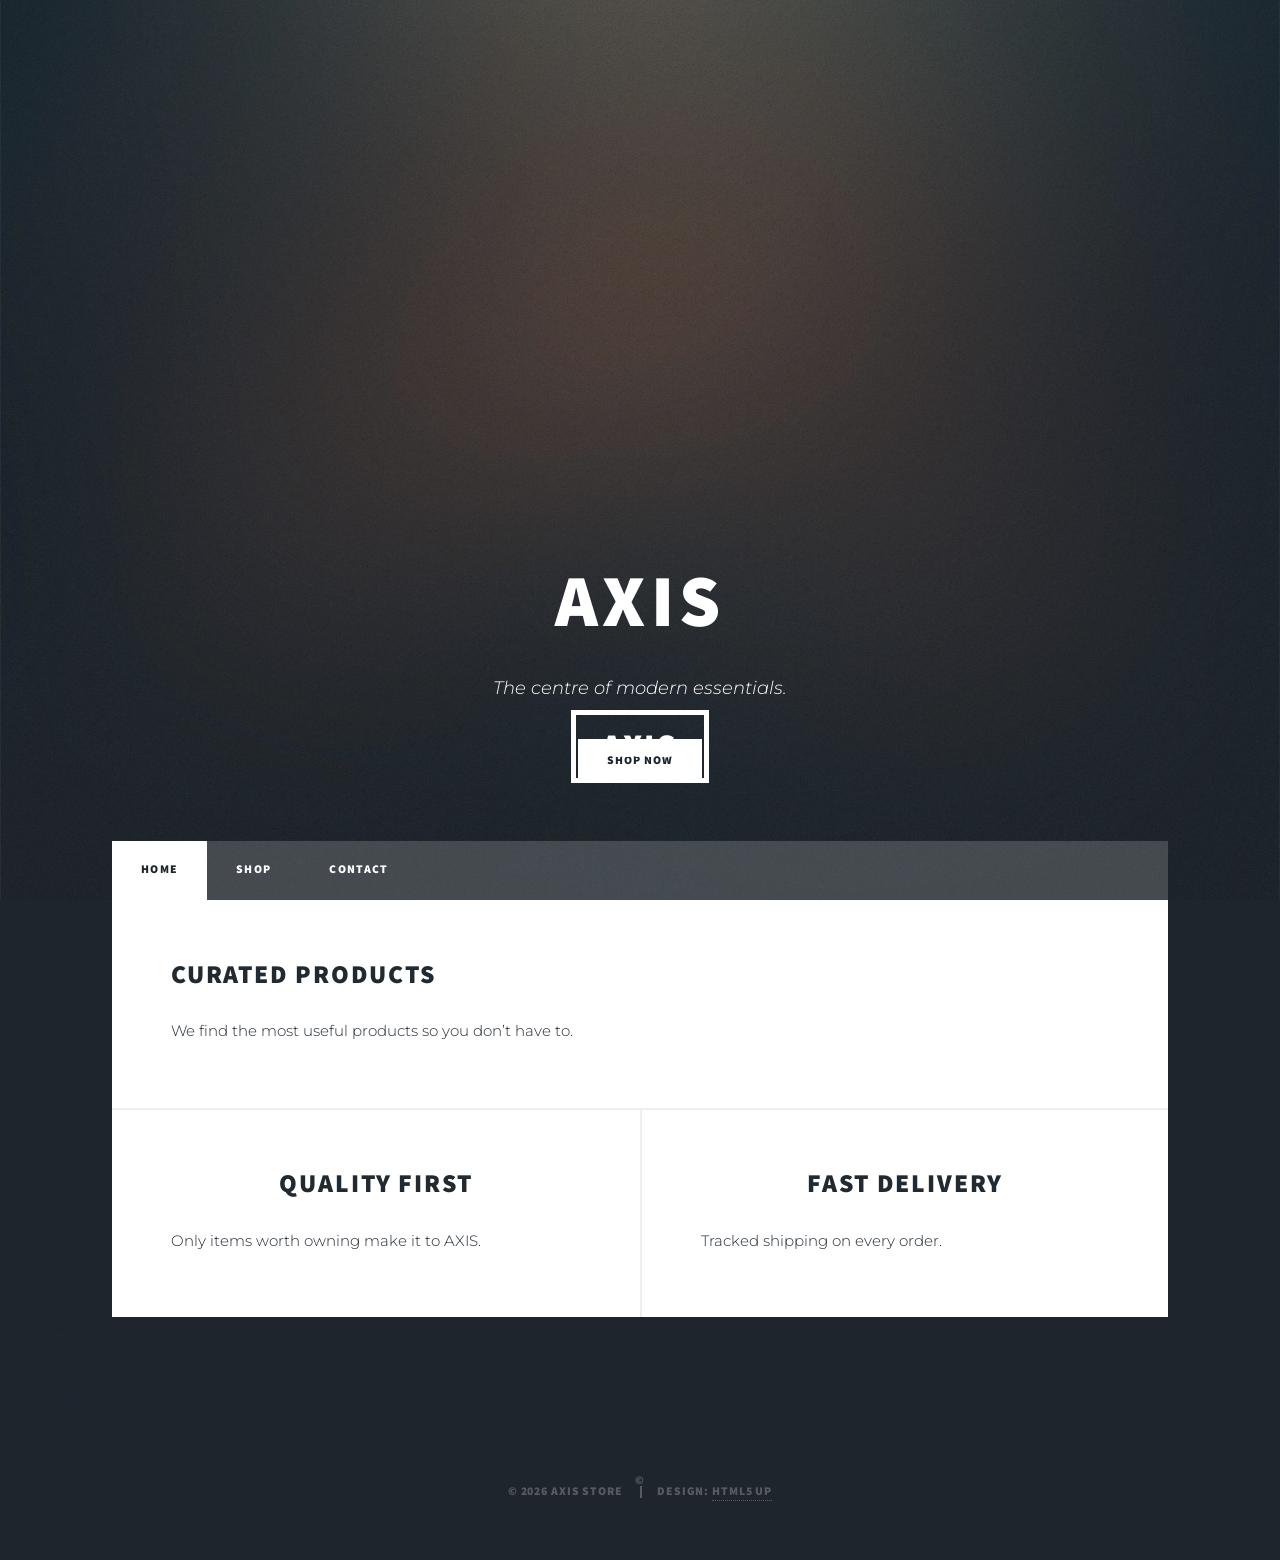
==== commit e3b977c2: "Fix HTML formatting and structure" ====
--- a/index.html
+++ b/index.html
@@ -34,9 +34,10 @@
 				<!-- Nav -->
 					<nav id="nav">
 						<ul class="links">
-							<li class="active"><a href="index.html">This is Massively</a></li>
-<li><a href="generic.html">Generic Page</a></li>
-<li><a href="elements.html">Elements Reference</a></li>
+						<li class="active"><a href="index.html">Home</a></li>
+<li><a href="shop.html">Shop</a></li>
+<li><a href="contact.html">Contact</a></li>
+
 
 						</ul>
 						
@@ -72,19 +73,7 @@
 
 
 						<!-- Footer -->
-							<footer>
-								<div class="pagination">
-									<!--<a href="#" class="previous">Prev</a>-->
-									<a href="#" class="page active">1</a>
-									<a href="#" class="page">2</a>
-									<a href="#" class="page">3</a>
-									<span class="extra">&hellip;</span>
-									<a href="#" class="page">8</a>
-									<a href="#" class="page">9</a>
-									<a href="#" class="page">10</a>
-									<a href="#" class="next">Next</a>
-								</div>
-							</footer>
+							
 
 					</div>
 
@@ -114,3 +103,5 @@
 </html>
 
 
+
+
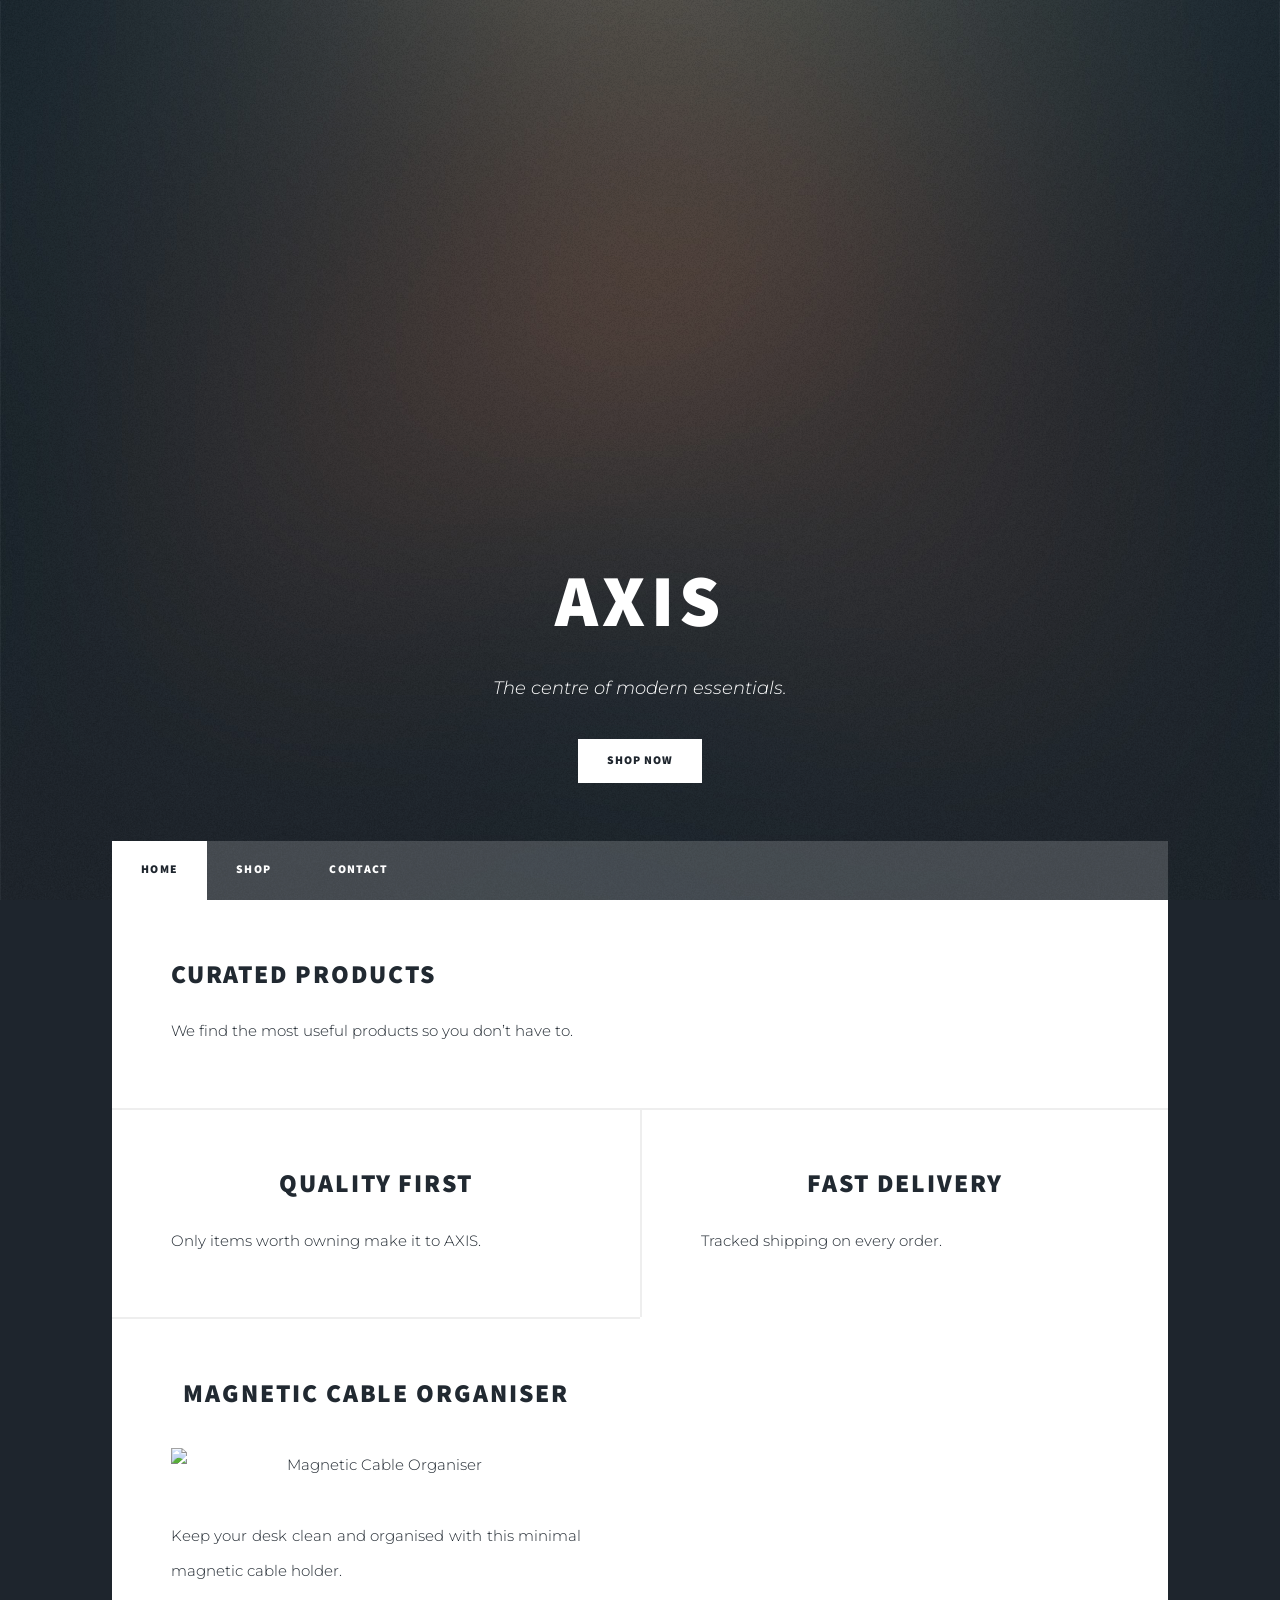
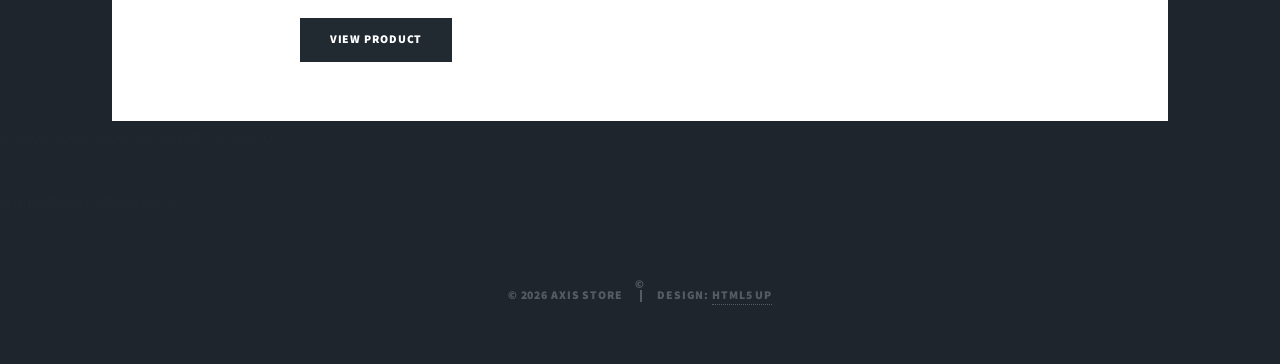
==== commit 3ccca491: "Add Magnetic Cable Organiser product to index.html Added a new product 'Magnetic Cable Organiser' to" ====
--- a/index.html
+++ b/index.html
@@ -70,6 +70,18 @@
   </header>
   <p>Tracked shipping on every order.</p>
 </article>
+<article>
+  <header>
+    <h2>Magnetic Cable Organiser</h2>
+  </header>
+  <a href="#" class="image fit">
+    <img src="images/cable.jpg" alt="Magnetic Cable Organiser" />
+  </a>
+  <p>Keep your desk clean and organised with this minimal magnetic cable holder.</p>
+  <ul class="actions special">
+    <li><a href="#" class="button primary">View Product</a></li>
+  </ul>
+</article>
 
 
 						<!-- Footer -->
@@ -105,3 +117,4 @@
 
 
 
+
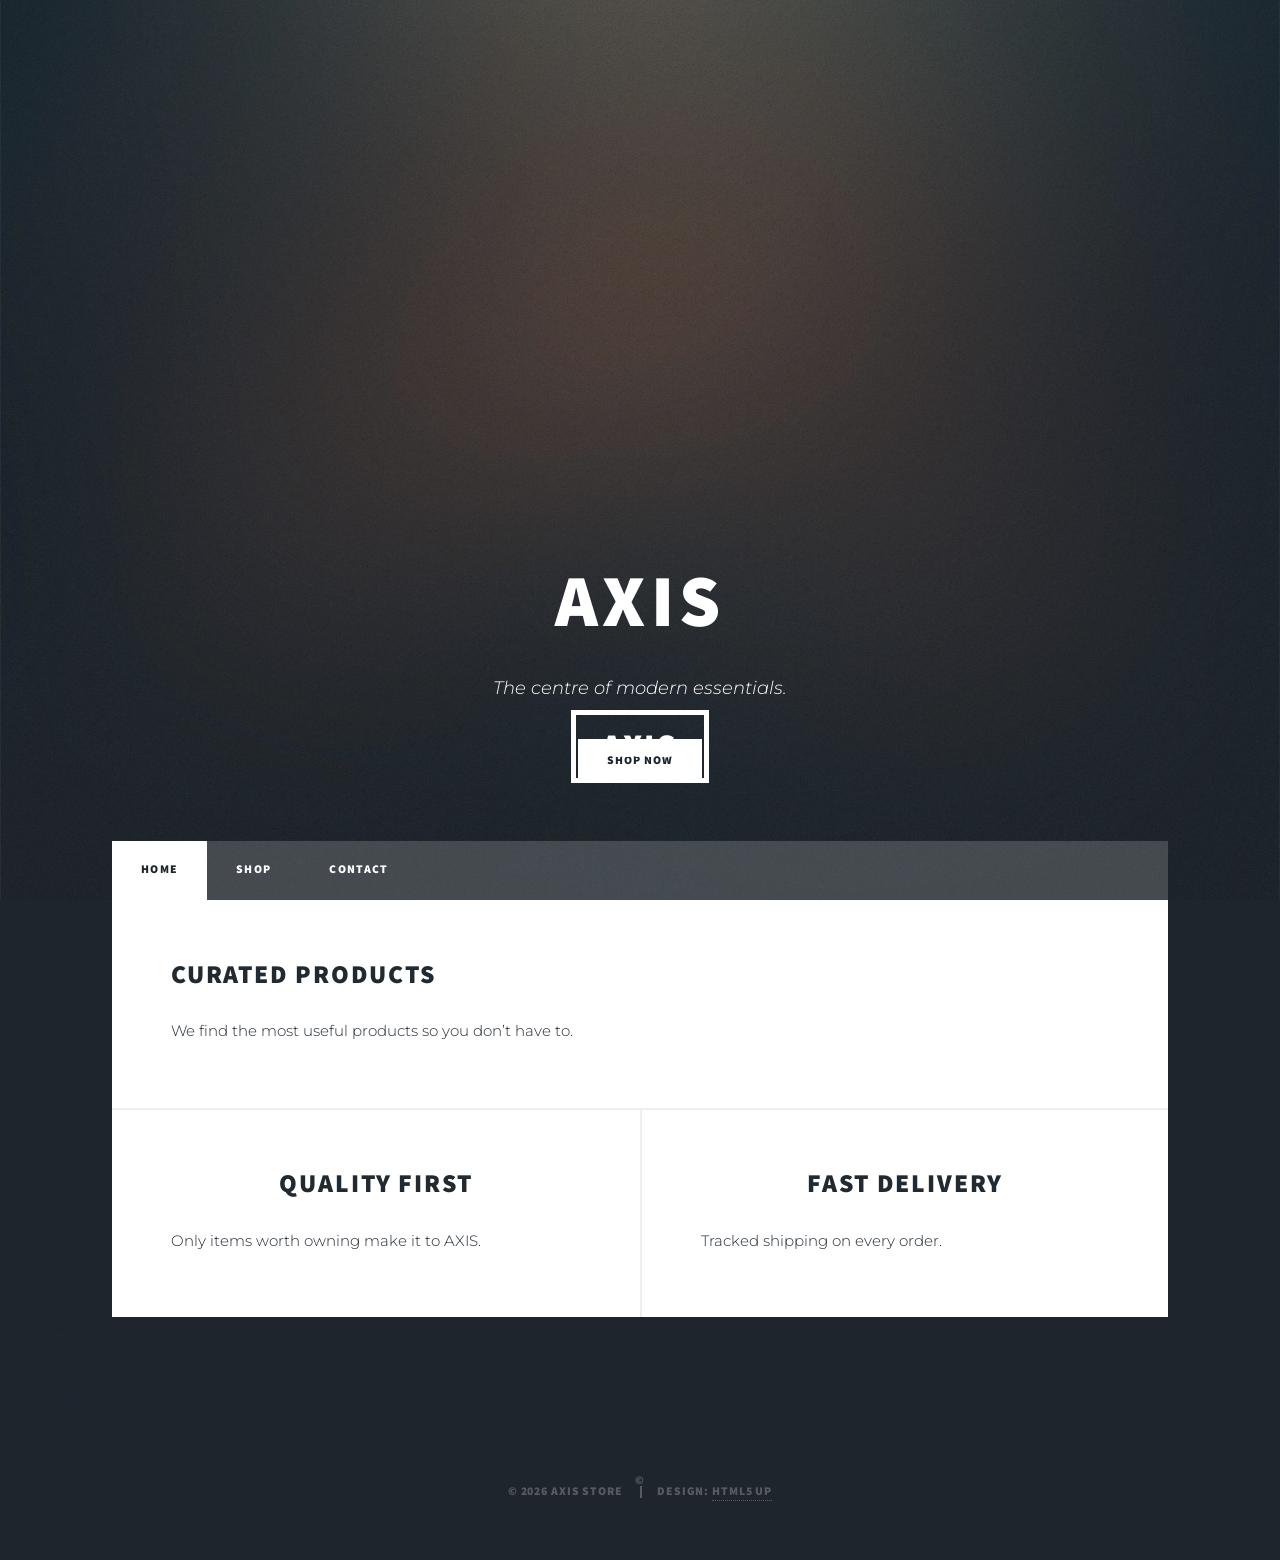
==== commit 9a9f2e1e: "Update index.html" ====
--- a/index.html
+++ b/index.html
@@ -70,18 +70,6 @@
   </header>
   <p>Tracked shipping on every order.</p>
 </article>
-<article>
-  <header>
-    <h2>Magnetic Cable Organiser</h2>
-  </header>
-  <a href="#" class="image fit">
-    <img src="images/cable.jpg" alt="Magnetic Cable Organiser" />
-  </a>
-  <p>Keep your desk clean and organised with this minimal magnetic cable holder.</p>
-  <ul class="actions special">
-    <li><a href="#" class="button primary">View Product</a></li>
-  </ul>
-</article>
 
 
 						<!-- Footer -->
@@ -118,3 +106,4 @@
 
 
 
+
